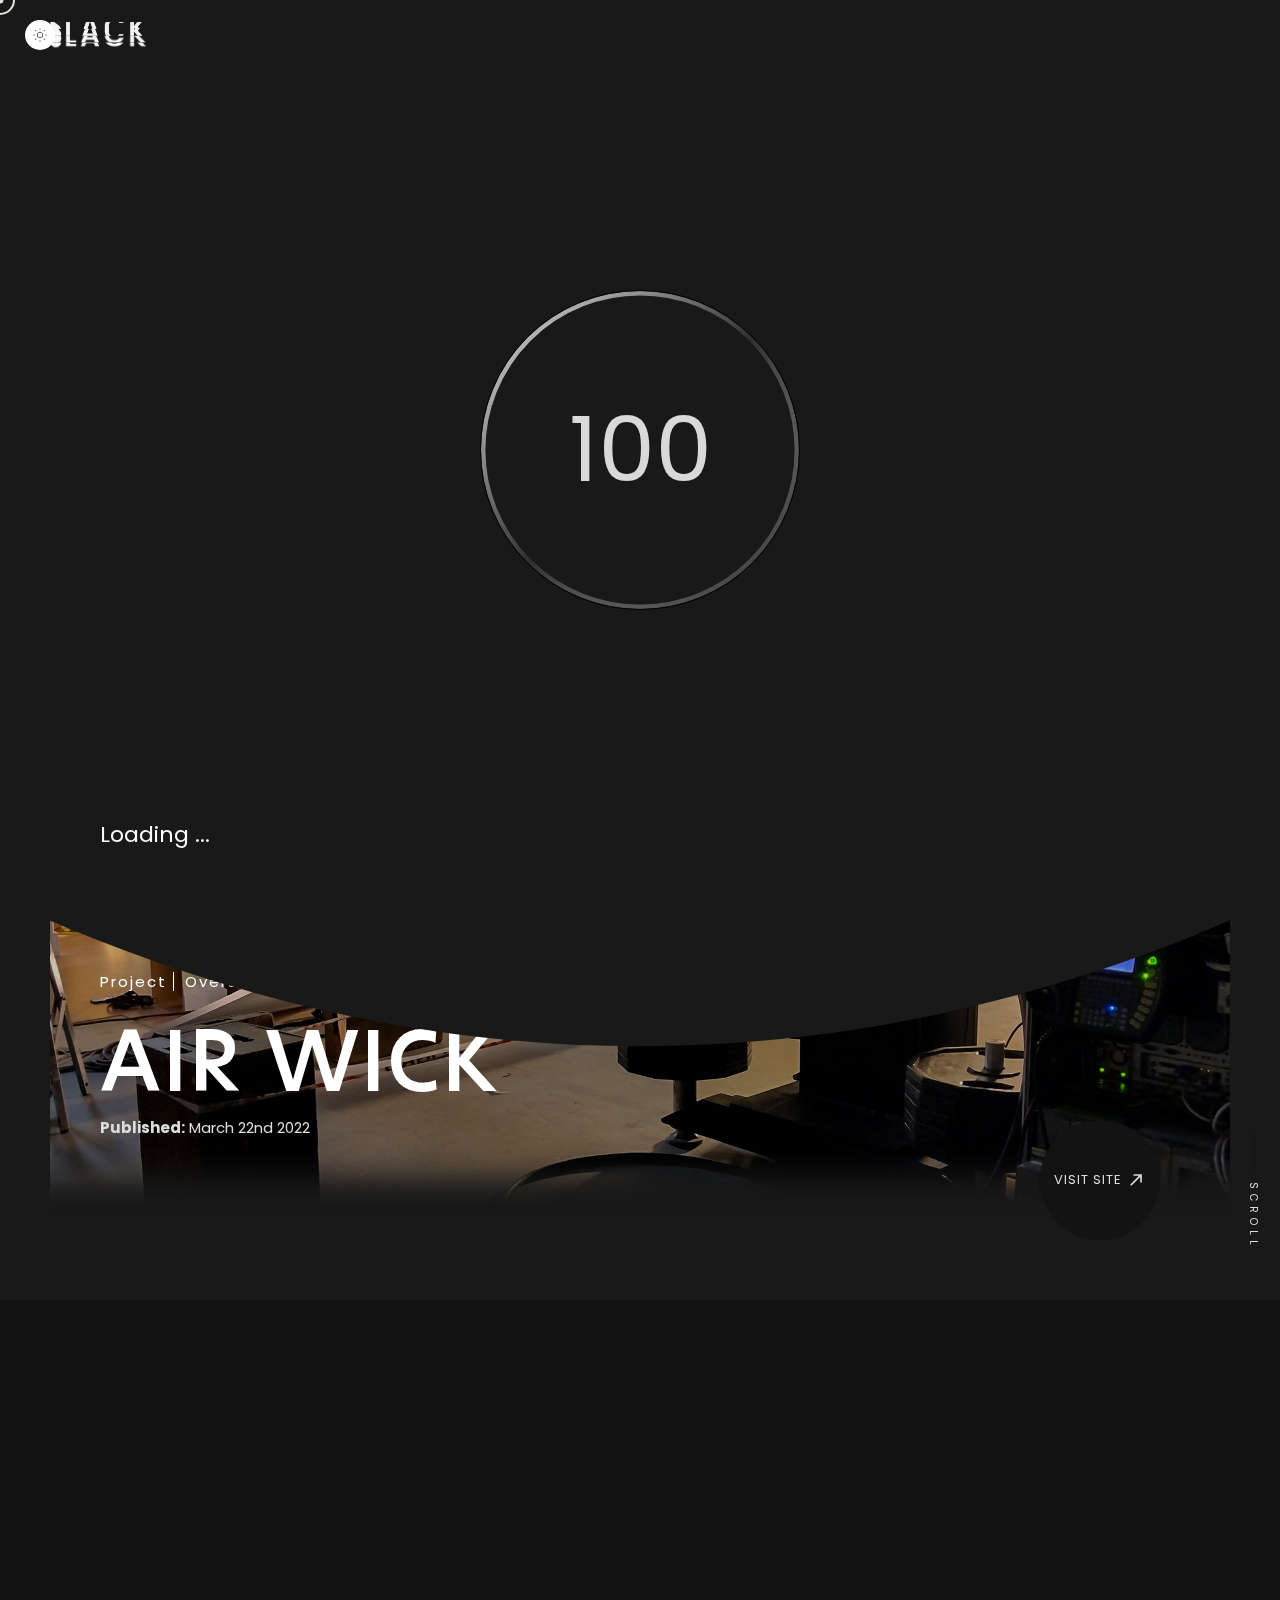
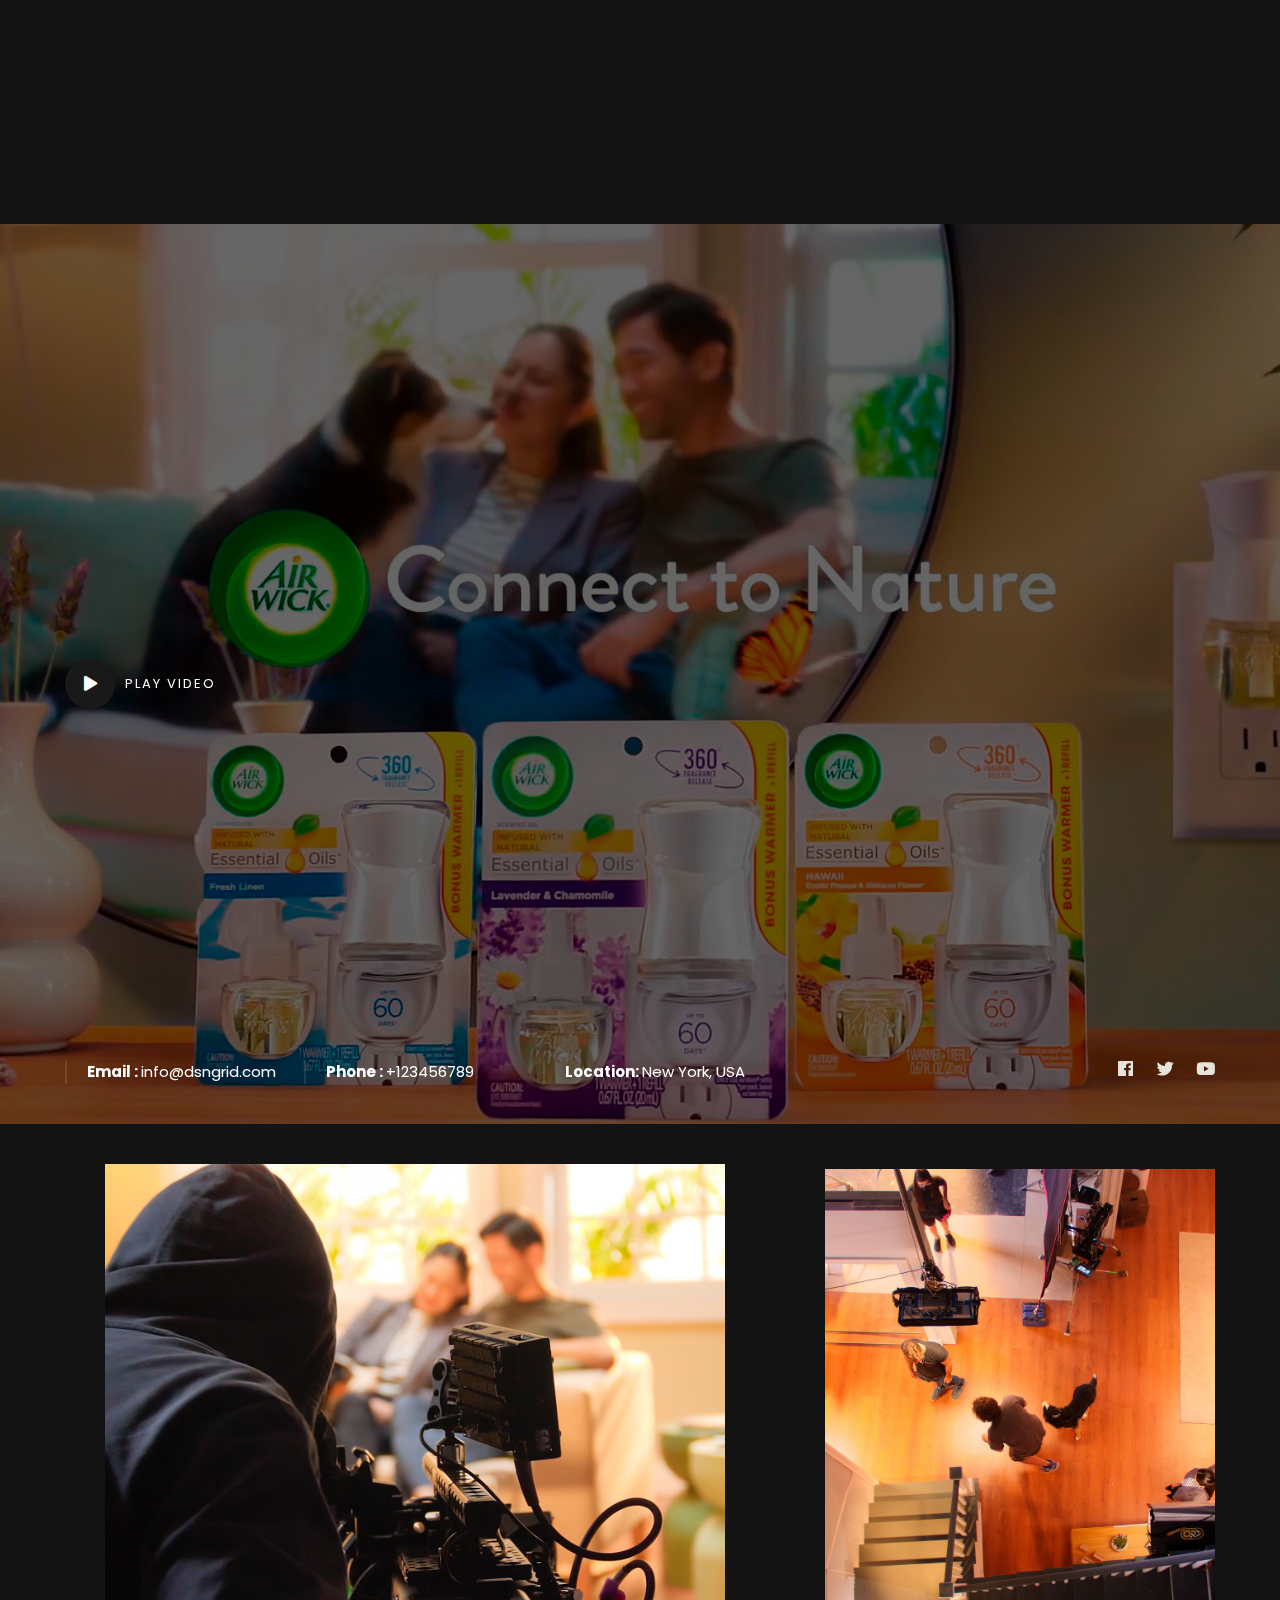
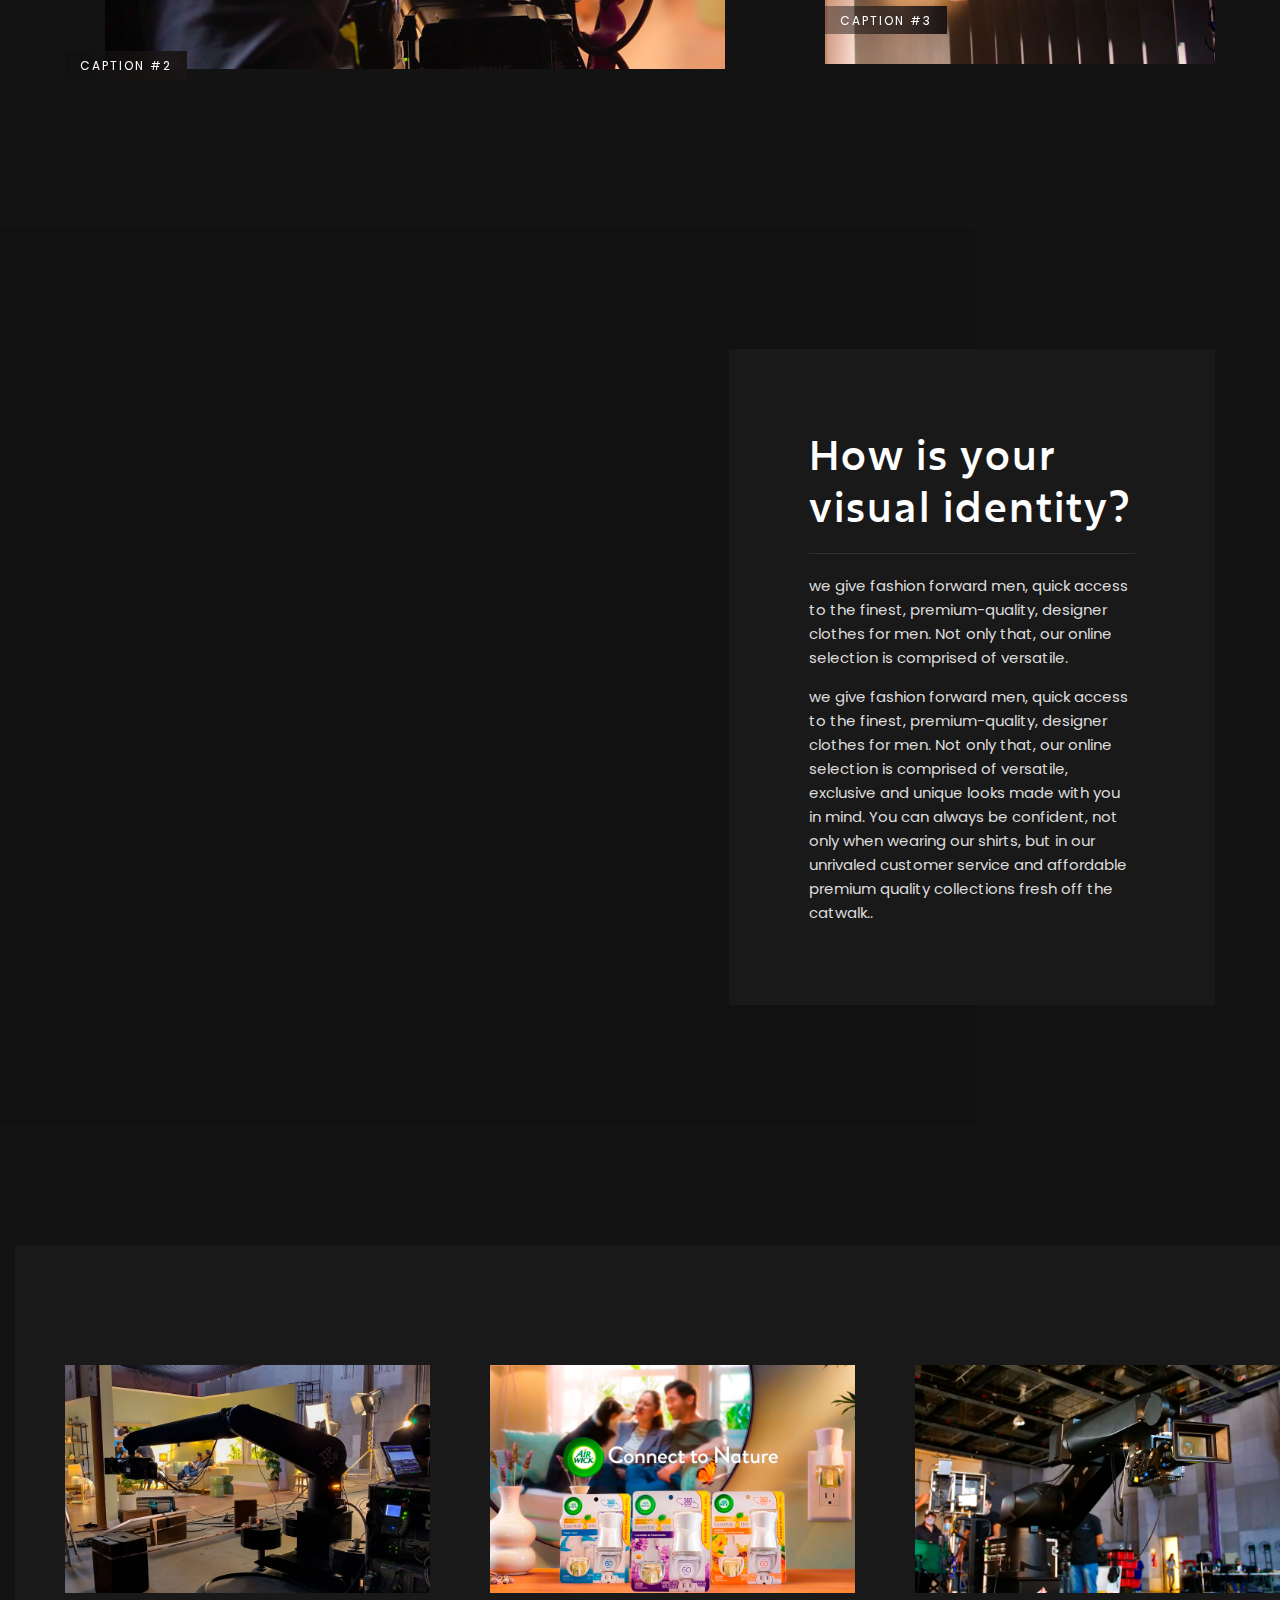
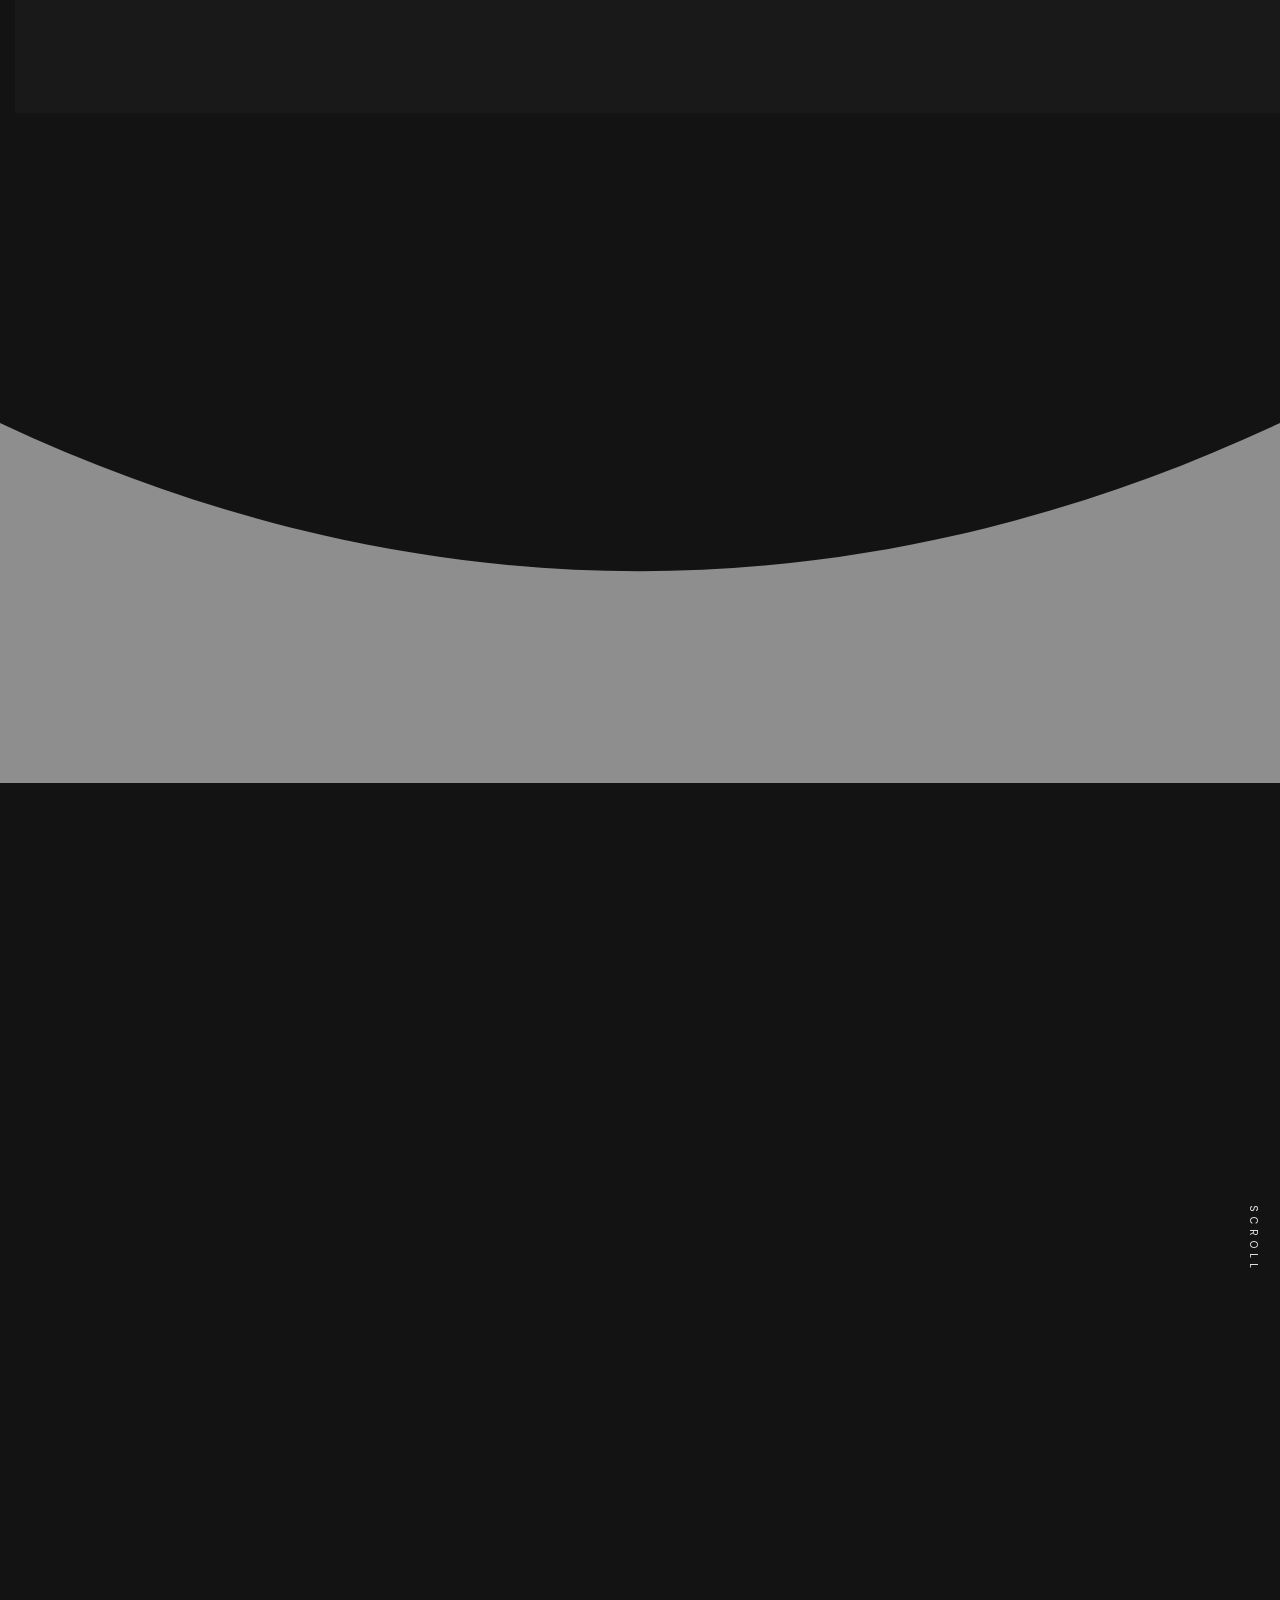
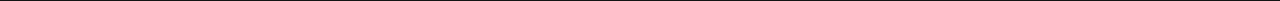
==== airwick.html @ b1cb2a5e "cambios en proyectos" ====
<!doctype html>
<html class="no-js" lang="">

<head>
    <meta charset="utf-8">

    <meta name="description" content="">
    <meta name="viewport" content="width=device-width, initial-scale=1">

    <link rel="icon" href="assets/img/logo-32x32.png" sizes="32x32"/>
    <link rel="icon" href="assets/img/logo-192x192.png" sizes="192x192"/>

    <title>AIR WICK | Overseer</title>

    <link href="assets/css/plugins.css" rel="stylesheet"/>
    <link rel="stylesheet" href="assets/css/style.css">
</head>

<body class="v-dark dsn-ajax">


<div id="dsn_preloader" class="preloader">

    <div class="dsnload p-absolute">
        <span class="dsnload__row">
            <span class="dsnload__img">
            <img src="assets/img/logo-light.png" class="logo-dark" alt="Blackdsn" decoding="async" loading="lazy"/>
            <img src="assets/img/logo.png" class="logo-light" alt="Blackdsn" decoding="async" loading="lazy"/>
            </span>
        </span>
        <span class="dsnload__row dsnload__row--sibling">
            <span class="dsnload__img">
                 <img src="assets/img/logo-light.png" class="logo-dark" alt="Blackdsn" decoding="async" loading="lazy"/>
            <img src="assets/img/logo.png" class="logo-light" alt="Blackdsn" decoding="async" loading="lazy"/>
            </span>
        </span>
        <span class="dsnload__row dsnload__row--sibling">
            <span class="dsnload__img">
                <img src="assets/img/logo-light.png" class="logo-dark" alt="Blackdsn" decoding="async" loading="lazy"/>
            <img src="assets/img/logo.png" class="logo-light" alt="Blackdsn" decoding="async" loading="lazy"/>
            </span>
        </span>
        <span class="dsnload__row dsnload__row--sibling">
            <span class="dsnload__img">
               <img src="assets/img/logo-light.png" class="logo-dark" alt="Blackdsn" decoding="async" loading="lazy"/>
            <img src="assets/img/logo.png" class="logo-light" alt="Blackdsn" decoding="async" loading="lazy"/>
            </span>
        </span>


    </div>
    <svg width="100%" height="100%" viewBox="0 0 100 100" class="v-middle" preserveAspectRatio="xMinYMin meet"
         fill="none">
        <linearGradient id="linearColors" x1="0" y1="0" x2="1" y2="1">
            <stop offset="0%" stop-color="var(--theme-color)"></stop>
            <stop offset="50%" stop-color="var(--border-color)"></stop>
            <stop offset="100%" stop-color="var(--assistant-color)"></stop>
        </linearGradient>
        <path class="dsn-progress-path" d="M50,1 a49,49 0 0,1 0,98 a49,49 0 0,1 0,-98"/>
    </svg>
    <div class="loading-circle v-middle">
        <p class="loading-count v-middle">0</p>
    </div>

    <span class="loading-text text-uppercase mt-30 dsn-container">Loading ...</span>
    <div class="bg-load background-section d-flex align-items-end">
        <svg class="dsn-separator-bottom dsn-icon-assistant-color" width="100%" height="100%" viewBox="0 0 100 10"
             preserveAspectRatio="none">
            <path class="path-anim separator__path" data-dsn-to="M 0 0 C 40 0 55 0 100 0 L 0 0 Z"
                  vector-effect="non-scaling-stroke" d="M 0 0 C 40 16 75 10 100 0 L 0 0 Z"></path>
        </svg>
    </div>

</div>

<main id="main_root" class="main-root">

    <!-- ========== Menu ========== -->
    <header id="site_menu_header" class="site-header  dsn-container d-none dsn-hamburger">
        <div class="main-logo">
            <a href="index.html" data-dsn-text="Blackdsn" class="custom-logo-link main-brand effect-ajax" rel="home"
               aria-current="page">
                <img src="assets/img/logo-light.png" class="custom-logo logo-light" alt="Blackdsn"/>
                <img src="assets/img/logo.png" class="custom-logo logo-dark" alt="Blackdsn"/>
            </a>
        </div>
        <nav class="main-navigation ">
            <div class="menu-cover-title header-container dsn-container">MENU</div>
            <ul id="dsn-primary-list" class="primary-nav h2">
                <li class="nav-item has-sub-menu">
                    <a title="Home" href="#0">
                        <span class="overflow ">Home</span>
                    </a>
                    <ul class="nav-item">
                        <li class="dsn-back">
                                <span>
                                    <svg xmlns="http://www.w3.org/2000/svg" x="0px" y="0px" width="30px"
                                         viewBox="0 0 400.004 400.004" xml:space="preserve">
                                        <g>
                                            <path
                                                    d="M382.688,182.686H59.116l77.209-77.214c6.764-6.76,6.764-17.726,0-24.485c-6.764-6.764-17.73-6.764-24.484,0L5.073,187.757 c-6.764,6.76-6.764,17.727,0,24.485l106.768,106.775c3.381,3.383,7.812,5.072,12.242,5.072c4.43,0,8.861-1.689,12.242-5.072 c6.764-6.76,6.764-17.726,0-24.484l-77.209-77.218h323.572c9.562,0,17.316-7.753,17.316-17.315 C400.004,190.438,392.251,182.686,382.688,182.686z"/>
                                        </g>
                                    </svg>
                                    <span class="text-toggle-back">
                                        <span class="text-name">Home</span>
                                        <span class="text-back">Back</span>
                                    </span>
                                </span>
                        </li>
                        <li class="nav-item ">
                            <a title="Home" href="index.html">
                                <span class="overflow">Main Demo</span>
                            </a>
                        </li>
                        <li class="nav-item ">
                            <a title="Business" href="business.html" data-dsn-text="Business">
                                <span class="overflow">Business</span>
                            </a>
                        </li>
                        <li class="nav-item ">
                            <a title="Architecture" href="architecture.html" data-dsn-text="Architecture">
                                <span class="overflow">Architecture</span>
                            </a>
                        </li>
                        <li class="nav-item ">
                            <a title="Personal" href="personal.html" data-dsn-text="Personal">
                                <span class="overflow">Personal</span>
                            </a>
                        </li>
                        <li class="nav-item ">
                            <a title="Photographer" href="photographer.html" data-dsn-text="Photographer">
                                <span class="overflow">Photographer</span>
                            </a>
                        </li>
                        <li class="nav-item ">
                            <a title="Resume" href="resume.html" data-dsn-text="Resume">
                                <span class="overflow">Resume</span>
                            </a>
                        </li>
                        <li class="nav-item ">
                            <a title="Portfolio" href="metro-portfolio-1.html" data-dsn-text="Our Portfolio">
                                <span class="overflow">Metro Portfolio 1</span>
                            </a>
                        </li>
                        <li class="nav-item ">
                            <a title="Portfolio" href="metro-portfolio-2.html" data-dsn-text="Our Portfolio">
                                <span class="overflow">Metro Portfolio 2</span>
                            </a>
                        </li>
                    </ul>
                </li>
                <li class="nav-item has-sub-menu">
                    <a title="Home" href="#0">
                        <span class="overflow ">Portfolio</span>
                    </a>
                    <ul class="nav-item">
                        <li class="dsn-back">
                                <span>
                                    <svg xmlns="http://www.w3.org/2000/svg" x="0px" y="0px" width="30px"
                                         viewBox="0 0 400.004 400.004" xml:space="preserve">
                                        <g>
                                            <path
                                                    d="M382.688,182.686H59.116l77.209-77.214c6.764-6.76,6.764-17.726,0-24.485c-6.764-6.764-17.73-6.764-24.484,0L5.073,187.757 c-6.764,6.76-6.764,17.727,0,24.485l106.768,106.775c3.381,3.383,7.812,5.072,12.242,5.072c4.43,0,8.861-1.689,12.242-5.072 c6.764-6.76,6.764-17.726,0-24.484l-77.209-77.218h323.572c9.562,0,17.316-7.753,17.316-17.315 C400.004,190.438,392.251,182.686,382.688,182.686z"/>
                                        </g>
                                    </svg>
                                    <span class="text-toggle-back">
                                        <span class="text-name">Portfolio</span>
                                        <span class="text-back">Back</span>
                                    </span>
                                </span>
                        </li>
                        <li class="nav-item has-sub-menu">
                            <a title="Carousel" href="#0" data-dsn-text="Business">
                                <span class="overflow">Carousel</span>
                            </a>
                            <ul class="nav-item">
                                <li class="dsn-back">
                                <span>
                                    <svg xmlns="http://www.w3.org/2000/svg" x="0px" y="0px" width="30px"
                                         viewBox="0 0 400.004 400.004" xml:space="preserve">
                                        <g>
                                            <path
                                                    d="M382.688,182.686H59.116l77.209-77.214c6.764-6.76,6.764-17.726,0-24.485c-6.764-6.764-17.73-6.764-24.484,0L5.073,187.757 c-6.764,6.76-6.764,17.727,0,24.485l106.768,106.775c3.381,3.383,7.812,5.072,12.242,5.072c4.43,0,8.861-1.689,12.242-5.072 c6.764-6.76,6.764-17.726,0-24.484l-77.209-77.218h323.572c9.562,0,17.316-7.753,17.316-17.315 C400.004,190.438,392.251,182.686,382.688,182.686z"/>
                                        </g>
                                    </svg>
                                    <span class="text-toggle-back">
                                        <span class="text-name">Carousel</span>
                                        <span class="text-back">Back</span>
                                    </span>
                                </span>
                                </li>
                                <li class="nav-item ">
                                    <a title="Carousel Portfolio 1" href="carousel-portfolio-1.html"
                                       data-dsn-text="Our Portfolio">
                                        <span class="overflow">Carousel Portfolio 1</span>
                                    </a>
                                </li>
                                <li class="nav-item ">
                                    <a title="Carousel Portfolio" href="carousel-portfolio-2.html"
                                       data-dsn-text="Our Portfolio">
                                        <span class="overflow">Carousel Portfolio 2</span>
                                    </a>
                                </li>
                                <li class="nav-item ">
                                    <a title="Carousel Portfolio 3" href="carousel-portfolio-3.html"
                                       data-dsn-text="Our Portfolio">
                                        <span class="overflow">Carousel Portfolio 3</span>
                                    </a>
                                </li>
                            </ul>
                        </li>

                        <li class="nav-item has-sub-menu">
                            <a title="Carousel" href="#0" data-dsn-text="Business">
                                <span class="overflow">Sliders</span>
                            </a>
                            <ul class="nav-item">
                                <li class="dsn-back">
                                <span>
                                    <svg xmlns="http://www.w3.org/2000/svg" x="0px" y="0px" width="30px"
                                         viewBox="0 0 400.004 400.004" xml:space="preserve">
                                        <g>
                                            <path
                                                    d="M382.688,182.686H59.116l77.209-77.214c6.764-6.76,6.764-17.726,0-24.485c-6.764-6.764-17.73-6.764-24.484,0L5.073,187.757 c-6.764,6.76-6.764,17.727,0,24.485l106.768,106.775c3.381,3.383,7.812,5.072,12.242,5.072c4.43,0,8.861-1.689,12.242-5.072 c6.764-6.76,6.764-17.726,0-24.484l-77.209-77.218h323.572c9.562,0,17.316-7.753,17.316-17.315 C400.004,190.438,392.251,182.686,382.688,182.686z"/>
                                        </g>
                                    </svg>
                                    <span class="text-toggle-back">
                                        <span class="text-name">Sliders</span>
                                        <span class="text-back">Back</span>
                                    </span>
                                </span>
                                </li>
                                <li class="nav-item has-sub-menu">
                                    <a title="Slider" href="#0" data-dsn-text="Our Portfolio">
                                        <span class="overflow">Fullscreen</span>
                                    </a>
                                    <ul class="nav-item">
                                        <li class="dsn-back">
                                            <span>
                                    <svg xmlns="http://www.w3.org/2000/svg" x="0px" y="0px" width="30px"
                                         viewBox="0 0 400.004 400.004" xml:space="preserve">
                                        <g>
                                            <path d="M382.688,182.686H59.116l77.209-77.214c6.764-6.76,6.764-17.726,0-24.485c-6.764-6.764-17.73-6.764-24.484,0L5.073,187.757 c-6.764,6.76-6.764,17.727,0,24.485l106.768,106.775c3.381,3.383,7.812,5.072,12.242,5.072c4.43,0,8.861-1.689,12.242-5.072 c6.764-6.76,6.764-17.726,0-24.484l-77.209-77.218h323.572c9.562,0,17.316-7.753,17.316-17.315 C400.004,190.438,392.251,182.686,382.688,182.686z"/>
                                        </g>
                                    </svg>
                                    <span class="text-toggle-back">
                                        <span class="text-name">Fullscreen</span>
                                        <span class="text-back">Back</span>
                                    </span>
                                </span>
                                        </li>
                                        <li class="nav-item ">
                                            <a title="Slider" href="fullscreen-distortion-horizontal.html" data-dsn-text="Our Portfolio">
                                                <span class="overflow">Slider Distortion / H</span>
                                            </a>
                                        </li>
                                        <li class="nav-item">

                                            <a title="Slider" href="fullscreen-distortion-vertical.html" data-dsn-text="Our Portfolio">
                                                <span class="overflow">Slider Distortion / V</span>
                                            </a>

                                        </li>
                                        <li class="nav-item">

                                            <a title="Slider" href="fullscreen-parallax-horizontal.html" data-dsn-text="Our Portfolio">
                                                <span class="overflow">Slider Parallax / H</span>
                                            </a>

                                        </li>
                                        <li class="nav-item">

                                            <a title="Slider" href="fullscreen-parallax-vertical.html" data-dsn-text="Our Portfolio">
                                                <span class="overflow">Slider Parallax / V</span>
                                            </a>
                                        </li>
                                    </ul>
                                </li>
                                <li class="nav-item has-sub-menu">
                                    <a title="Slider" href="#0" data-dsn-text="Our Portfolio">
                                        <span class="overflow">Padding</span>
                                    </a>
                                    <ul class="nav-item">
                                        <li class="dsn-back">
                                            <span>
                                    <svg xmlns="http://www.w3.org/2000/svg" x="0px" y="0px" width="30px"
                                         viewBox="0 0 400.004 400.004" xml:space="preserve">
                                        <g>
                                            <path d="M382.688,182.686H59.116l77.209-77.214c6.764-6.76,6.764-17.726,0-24.485c-6.764-6.764-17.73-6.764-24.484,0L5.073,187.757 c-6.764,6.76-6.764,17.727,0,24.485l106.768,106.775c3.381,3.383,7.812,5.072,12.242,5.072c4.43,0,8.861-1.689,12.242-5.072 c6.764-6.76,6.764-17.726,0-24.484l-77.209-77.218h323.572c9.562,0,17.316-7.753,17.316-17.315 C400.004,190.438,392.251,182.686,382.688,182.686z"/>
                                        </g>
                                    </svg>
                                    <span class="text-toggle-back">
                                        <span class="text-name">Padding</span>
                                        <span class="text-back">Back</span>
                                    </span>
                                </span>
                                        </li>
                                        <li class="nav-item ">
                                            <a title="Slider" href="padding-distortion-horizontal.html" data-dsn-text="Our Portfolio">
                                                <span class="overflow">Slider Distortion / H</span>
                                            </a>
                                        </li>
                                        <li class="nav-item">

                                            <a title="Slider" href="padding-distortion-vertical.html" data-dsn-text="Our Portfolio">
                                                <span class="overflow">Slider Distortion / V</span>
                                            </a>

                                        </li>
                                        <li class="nav-item">

                                            <a title="Slider" href="padding-parallax-horizontal.html" data-dsn-text="Our Portfolio">
                                                <span class="overflow">Slider Parallax / H</span>
                                            </a>

                                        </li>
                                        <li class="nav-item">

                                            <a title="Slider" href="padding-parallax-vertical.html" data-dsn-text="Our Portfolio">
                                                <span class="overflow">Slider Parallax / V</span>
                                            </a>
                                        </li>
                                    </ul>
                                </li>
                                <li class="nav-item has-sub-menu">
                                    <a title="Slider" href="#0" data-dsn-text="Our Portfolio">
                                        <span class="overflow">Halfscreen</span>
                                    </a>
                                    <ul class="nav-item">
                                        <li class="dsn-back">
                                            <span>
                                    <svg xmlns="http://www.w3.org/2000/svg" x="0px" y="0px" width="30px"
                                         viewBox="0 0 400.004 400.004" xml:space="preserve">
                                        <g>
                                            <path d="M382.688,182.686H59.116l77.209-77.214c6.764-6.76,6.764-17.726,0-24.485c-6.764-6.764-17.73-6.764-24.484,0L5.073,187.757 c-6.764,6.76-6.764,17.727,0,24.485l106.768,106.775c3.381,3.383,7.812,5.072,12.242,5.072c4.43,0,8.861-1.689,12.242-5.072 c6.764-6.76,6.764-17.726,0-24.484l-77.209-77.218h323.572c9.562,0,17.316-7.753,17.316-17.315 C400.004,190.438,392.251,182.686,382.688,182.686z"/>
                                        </g>
                                    </svg>
                                    <span class="text-toggle-back">
                                        <span class="text-name">Halfscreen</span>
                                        <span class="text-back">Back</span>
                                    </span>
                                </span>
                                        </li>
                                        <li class="nav-item ">
                                            <a title="Slider" href="half-distortion-horizontal.html" data-dsn-text="Our Portfolio">
                                                <span class="overflow">Slider Distortion / H</span>
                                            </a>
                                        </li>
                                        <li class="nav-item">

                                            <a title="Slider" href="half-distortion-vertical.html" data-dsn-text="Our Portfolio">
                                                <span class="overflow">Slider Distortion / V</span>
                                            </a>

                                        </li>
                                        <li class="nav-item">

                                            <a title="Slider" href="half-parallax-horizontal.html" data-dsn-text="Our Portfolio">
                                                <span class="overflow">Slider Parallax / H</span>
                                            </a>

                                        </li>
                                        <li class="nav-item">

                                            <a title="Slider" href="half-parallax-vertical.html" data-dsn-text="Our Portfolio">
                                                <span class="overflow">Slider Parallax / V</span>
                                            </a>
                                        </li>
                                    </ul>
                                </li>
                            </ul>


                        </li>

                        <li class="nav-item has-sub-menu">
                            <a title="Card" href="#0" data-dsn-text="Portfolio">
                                <span class="overflow">Card</span>
                            </a>
                            <ul class="nav-item">
                                <li class="dsn-back">
                                <span>
                                    <svg xmlns="http://www.w3.org/2000/svg" x="0px" y="0px" width="30px"
                                         viewBox="0 0 400.004 400.004" xml:space="preserve">
                                        <g>
                                            <path
                                                    d="M382.688,182.686H59.116l77.209-77.214c6.764-6.76,6.764-17.726,0-24.485c-6.764-6.764-17.73-6.764-24.484,0L5.073,187.757 c-6.764,6.76-6.764,17.727,0,24.485l106.768,106.775c3.381,3.383,7.812,5.072,12.242,5.072c4.43,0,8.861-1.689,12.242-5.072 c6.764-6.76,6.764-17.726,0-24.484l-77.209-77.218h323.572c9.562,0,17.316-7.753,17.316-17.315 C400.004,190.438,392.251,182.686,382.688,182.686z"/>
                                        </g>
                                    </svg>
                                    <span class="text-toggle-back">
                                        <span class="text-name">Card</span>
                                        <span class="text-back">Back</span>
                                    </span>
                                </span>
                                </li>
                                <li class="nav-item ">
                                    <a title="work card 1" href="work-card-1.html"
                                       data-dsn-text="Our Portfolio">
                                        <span class="overflow">Work Card 1</span>
                                    </a>
                                </li>
                                <li class="nav-item ">
                                    <a title="work card 2" href="work-card-2.html"
                                       data-dsn-text="Our Portfolio">
                                        <span class="overflow">Work Card 2</span>
                                    </a>
                                </li>

                            </ul>
                        </li>

                        <li class="nav-item has-sub-menu">
                            <a title="Card" href="#0" data-dsn-text="Portfolio">
                                <span class="overflow">Classic</span>
                            </a>
                            <ul class="nav-item">
                                <li class="dsn-back">
                                <span>
                                    <svg xmlns="http://www.w3.org/2000/svg" x="0px" y="0px" width="30px"
                                         viewBox="0 0 400.004 400.004" xml:space="preserve">
                                        <g>
                                            <path
                                                    d="M382.688,182.686H59.116l77.209-77.214c6.764-6.76,6.764-17.726,0-24.485c-6.764-6.764-17.73-6.764-24.484,0L5.073,187.757 c-6.764,6.76-6.764,17.727,0,24.485l106.768,106.775c3.381,3.383,7.812,5.072,12.242,5.072c4.43,0,8.861-1.689,12.242-5.072 c6.764-6.76,6.764-17.726,0-24.484l-77.209-77.218h323.572c9.562,0,17.316-7.753,17.316-17.315 C400.004,190.438,392.251,182.686,382.688,182.686z"/>
                                        </g>
                                    </svg>
                                    <span class="text-toggle-back">
                                        <span class="text-name">Classic</span>
                                        <span class="text-back">Back</span>
                                    </span>
                                </span>
                                </li>
                                <li class="nav-item ">
                                    <a title="work classic 1" href="work-classic-1.html"
                                       data-dsn-text="Our Portfolio">
                                        <span class="overflow">Work classic 1</span>
                                    </a>
                                </li>
                                <li class="nav-item ">
                                    <a title="work classic 2" href="work-classic-2.html"
                                       data-dsn-text="Our Portfolio">
                                        <span class="overflow">Work classic 2</span>
                                    </a>
                                </li>

                            </ul>
                        </li>

                        <li class="nav-item has-sub-menu">
                            <a title="List" href="#0" data-dsn-text="Portfolio">
                                <span class="overflow">List</span>
                            </a>
                            <ul class="nav-item">
                                <li class="dsn-back">
                                <span>
                                    <svg xmlns="http://www.w3.org/2000/svg" x="0px" y="0px" width="30px"
                                         viewBox="0 0 400.004 400.004" xml:space="preserve">
                                        <g>
                                            <path
                                                    d="M382.688,182.686H59.116l77.209-77.214c6.764-6.76,6.764-17.726,0-24.485c-6.764-6.764-17.73-6.764-24.484,0L5.073,187.757 c-6.764,6.76-6.764,17.727,0,24.485l106.768,106.775c3.381,3.383,7.812,5.072,12.242,5.072c4.43,0,8.861-1.689,12.242-5.072 c6.764-6.76,6.764-17.726,0-24.484l-77.209-77.218h323.572c9.562,0,17.316-7.753,17.316-17.315 C400.004,190.438,392.251,182.686,382.688,182.686z"/>
                                        </g>
                                    </svg>
                                    <span class="text-toggle-back">
                                        <span class="text-name">List</span>
                                        <span class="text-back">Back</span>
                                    </span>
                                </span>
                                </li>
                                <li class="nav-item ">
                                    <a title="work list 1" href="work-list-1.html"
                                       data-dsn-text="Our Portfolio">
                                        <span class="overflow">Work List 1</span>
                                    </a>
                                </li>
                                <li class="nav-item ">
                                    <a title="work list 2" href="work-list-2.html"
                                       data-dsn-text="Our Portfolio">
                                        <span class="overflow">Work List 2</span>
                                    </a>
                                </li>

                            </ul>
                        </li>

                        <li class="nav-item has-sub-menu">
                            <a title="Metro" href="#0" data-dsn-text="Portfolio">
                                <span class="overflow">Metro</span>
                            </a>
                            <ul class="nav-item">
                                <li class="dsn-back">
                                <span>
                                    <svg xmlns="http://www.w3.org/2000/svg" x="0px" y="0px" width="30px"
                                         viewBox="0 0 400.004 400.004" xml:space="preserve">
                                        <g>
                                            <path
                                                    d="M382.688,182.686H59.116l77.209-77.214c6.764-6.76,6.764-17.726,0-24.485c-6.764-6.764-17.73-6.764-24.484,0L5.073,187.757 c-6.764,6.76-6.764,17.727,0,24.485l106.768,106.775c3.381,3.383,7.812,5.072,12.242,5.072c4.43,0,8.861-1.689,12.242-5.072 c6.764-6.76,6.764-17.726,0-24.484l-77.209-77.218h323.572c9.562,0,17.316-7.753,17.316-17.315 C400.004,190.438,392.251,182.686,382.688,182.686z"/>
                                        </g>
                                    </svg>
                                    <span class="text-toggle-back">
                                        <span class="text-name">Metro</span>
                                        <span class="text-back">Back</span>
                                    </span>
                                </span>
                                </li>
                                <li class="nav-item ">
                                    <a title="work Metro 1" href="metro-portfolio-1.html"
                                       data-dsn-text="Our Portfolio">
                                        <span class="overflow">Work Metro 1</span>
                                    </a>
                                </li>
                                <li class="nav-item ">
                                    <a title="work Metro 2" href="metro-portfolio-2.html"
                                       data-dsn-text="Our Portfolio">
                                        <span class="overflow">Work Metro 2</span>
                                    </a>
                                </li>

                            </ul>
                        </li>
                    </ul>
                </li>
                <li class="nav-item has-sub-menu">
                    <a title="Home" href="#0">
                        <span class="overflow ">Works</span>
                    </a>
                    <ul class="nav-item">
                        <li class="dsn-back">
                                <span>
                                    <svg xmlns="http://www.w3.org/2000/svg" x="0px" y="0px" width="30px"
                                         viewBox="0 0 400.004 400.004" xml:space="preserve">
                                        <g>
                                            <path
                                                    d="M382.688,182.686H59.116l77.209-77.214c6.764-6.76,6.764-17.726,0-24.485c-6.764-6.764-17.73-6.764-24.484,0L5.073,187.757 c-6.764,6.76-6.764,17.727,0,24.485l106.768,106.775c3.381,3.383,7.812,5.072,12.242,5.072c4.43,0,8.861-1.689,12.242-5.072 c6.764-6.76,6.764-17.726,0-24.484l-77.209-77.218h323.572c9.562,0,17.316-7.753,17.316-17.315 C400.004,190.438,392.251,182.686,382.688,182.686z"/>
                                        </g>
                                    </svg>
                                    <span class="text-toggle-back">
                                        <span class="text-name">Works</span>
                                        <span class="text-back">Back</span>
                                    </span>
                                </span>
                        </li>
                        <li class="nav-item ">
                            <a title="VISIONAID" href="project-1.html" data-dsn-text="VISIONAID">
                                <span class="overflow">VISIONAID</span>
                            </a>
                        </li>
                        <li class="nav-item ">
                            <a title="MEN FASHION" href="project-2.html" data-dsn-text="MEN FASHION">
                                <span class="overflow">MEN FASHION</span>
                            </a>
                        </li>
                        <li class="nav-item ">
                            <a title="AUDI RS" href="project-3.html" data-dsn-text="AUDI RS">
                                <span class="overflow">AUDI RS</span>
                            </a>
                        </li>
                        <li class="nav-item ">
                            <a title="OPEN RUN" href="project-4.html" data-dsn-text="OPEN RUN">
                                <span class="overflow">OPEN RUN</span>
                            </a>
                        </li>
                        <li class="nav-item ">
                            <a title="DOG CHOW" href="project-5.html" data-dsn-text="DOG CHOW">
                                <span class="overflow">DOG CHOW</span>
                            </a>
                        </li>
                        <li class="nav-item ">
                            <a title="HEADPHONES" href="project-6.html" data-dsn-text="HEADPHONES">
                                <span class="overflow">HEADPHONES</span>
                            </a>
                        </li>

                    </ul>
                </li>
                <li class="nav-item has-sub-menu">
                    <a title="Home" href="#0">
                        <span class="overflow ">Blog</span>
                    </a>
                    <ul class="nav-item">
                        <li class="dsn-back">
                                <span>
                                    <svg xmlns="http://www.w3.org/2000/svg" x="0px" y="0px" width="30px"
                                         viewBox="0 0 400.004 400.004" xml:space="preserve">
                                        <g>
                                            <path
                                                    d="M382.688,182.686H59.116l77.209-77.214c6.764-6.76,6.764-17.726,0-24.485c-6.764-6.764-17.73-6.764-24.484,0L5.073,187.757 c-6.764,6.76-6.764,17.727,0,24.485l106.768,106.775c3.381,3.383,7.812,5.072,12.242,5.072c4.43,0,8.861-1.689,12.242-5.072 c6.764-6.76,6.764-17.726,0-24.484l-77.209-77.218h323.572c9.562,0,17.316-7.753,17.316-17.315 C400.004,190.438,392.251,182.686,382.688,182.686z"/>
                                        </g>
                                    </svg>
                                    <span class="text-toggle-back">
                                        <span class="text-name">Blog</span>
                                        <span class="text-back">Back</span>
                                    </span>
                                </span>
                        </li>
                        <li class="nav-item ">
                            <a title="Stories" href="stories.html" data-dsn-text="Stories">
                                <span class="overflow">Stories</span>
                            </a>
                        </li>
                        <li class="nav-item ">
                            <a title="Single Post" href="single-post.html" data-dsn-text="Single Post">
                                <span class="overflow">Single Post</span>
                            </a>
                        </li>


                    </ul>
                </li>
                <li class="nav-item ">
                    <a title="Service" href="service.html" >
                        <span class="overflow">Service</span>
                    </a>
                </li>
                <li class="nav-item ">
                    <a title="Home" href="about-us.html">
                        <span class="overflow">About</span>
                    </a>
                </li>
                <li class="nav-item ">
                    <a title="Home" href="contact.html">
                        <span class="overflow">Contact</span>
                    </a>
                </li>
            </ul>
            <div class="container-content  d-flex flex-column justify-content-center section-margin">
                <div class="nav__info">
                    <div class="nav-content">
                        <h5 class="sm-title-block mb-10">Studio</h5>
                        26-30 New Damietta
                        El-Mahalla El-Kubra, SK1 66LM

                    </div>
                    <div class="nav-content mt-30">
                        <h5 class="sm-title-block mb-10">Contact</h5>
                        <p class="links over-hidden mb-1">
                            <a class="link-hover d-block" href="tel:00201004392260" data-hover-text="+00 (2)012 3321">+00 (2)01004392260</a>
                            <a class="link-hover" href="tel:00201024552406" data-hover-text="+00 (2)012 3321">+00 (2)01024552406</a>
                        </p>
                        <p class="links over-hidden"><a class="link-hover" href="mailto:info@dsngrid.com"
                                                        data-hover-text="info@dsngrid.com">info@dsngrid.com</a></p>

                    </div>
                </div>
                <div class="nav-social nav-content mt-30">
                    <div class="nav-social-inner p-relative">
                        <h5 class="sm-title-block mb-10">Follow us</h5>
                        <ul style="--dsn-li-name: dsn6;">
                            <li style="--dsn-li-index: 0;"><a href="#0" target="_blank"
                                                              rel="nofollow noopener noreferrer">Dribbble.</a></li>
                            <li style="--dsn-li-index: 1;"><a href="#0" target="_blank"
                                                              rel="nofollow noopener noreferrer">Behance.</a></li>
                            <li style="--dsn-li-index: 2;"><a href="#0" target="_blank"
                                                              rel="nofollow noopener noreferrer">Linkedin.</a></li>
                            <li style="--dsn-li-index: 3;"><a href="#0" target="_blank"
                                                              rel="nofollow noopener noreferrer">Twitter.</a></li>
                        </ul>
                    </div>
                </div>
            </div>
        </nav>
        <div id="navbar_toggle" class="navbar-toggle">
            <div class="toggle-icon">
                <div class="toggle-line"></div>
                <div class="toggle-line"></div>
                <div class="toggle-line"></div>
            </div>
            <div class="toggle-text">
                <div class="text-menu">Menu</div>
                <div class="text-open">Open</div>
                <div class="text-close">Close</div>
            </div>
        </div>
        <div class="bg-load background-main"></div>

        <svg width="100%" height="100%" viewBox="0 0 100 100" preserveAspectRatio="none"
             class="bg-load dsn-svg-transition">
            <path vector-effect="non-scaling-stroke" d="M 0 100 V 100 Q 50 100 100 100 V 100 z"/>
        </svg>

    </header>
    <!-- ========== End Menu ========== -->

    <!-- ========== Header  ========== -->
    <header id="dsn_header" class="dsn-header-animation  show-box-shadow dsn-container section-padding v-dark-head">
        <div class="entry-header p-relative over-hidden">
            <div class="p-absolute dsn-hero-parallax-img over-hidden before-z-index z-index-1 full-width"
                 id="hero_image" data-dsn-ajax="img" data-overlay="2">
                <img class="cover-bg-img transform-3d" src="assets/img/airwick/6.jpg" alt=""/>
            </div>

            <div id="hero_content" class="d-flex align-items-end p-relative h-100 dsn-hero-parallax-title container">
                <div class="content p-relative ">
                    <div class="intro-project w-100">
                        <div class="intro-title ">
                            <div id="dsn_metas" class="p-relative d-flex justify-content-between ">
                                <div class="metas has-separate p-relative mb-10">
                                    <span>Project</span>
                                    <span>Overseer</span>
                                </div>
                            </div>
                            <div id="hero_title">
                                <h1 class="title" data-dsn-ajax="title">AIR WICK</h1>
                            </div>
                            <p class="subtitle-meta metas p-relative mt-10"><b>Published:</b> March 22nd 2022</p>

                        </div>

                    </div>

                </div>

            </div>


        </div>


        <a class="background-main move-circle link-project p-absolute" data-dsn="parallax"
           href="https://www.behance.net/gallery/140001541/OpenRun-pro?tracking_source=search_projects" target="_blank"
           rel="nofollow">

            VISIT SITE
            <svg viewBox="0 0 1024 1024" version="1.1" xmlns="http://www.w3.org/2000/svg">
                <path d="M213.333333 750.506667L665.173333 298.666667H384V213.333333h426.666667v426.666667h-85.333334V358.826667L273.493333 810.666667 213.333333 750.506667z"/>
            </svg>

        </a>
        <a href="#page_wrapper" rel="nofollow" class="dsn-scroll-bottom"
           data-dsn-option='{"ease": "power4.inOut" , "duration" : 1.5}'>
            <div class="text">SCROLL</div>
        </a>

    </header>
    <!-- ========== End Header  ========== -->

    <div id="page_wrapper" class="wrapper">

        <!-- ========== Info Project  ========== -->
        <div class="info-project container text-center section-margin">
            <h2 class="title-h2 dsn-up">
                ABOUT THE PROJECT
            </h2>
            <p class="max-w750 mt-30 dsn-up">
                Wondour™ was tasked with creating a pair
                Wondour™ was tasked with creating a pair
                of electronic glasses that can help legally-blind and low-vision people see again. We're helping people
                with Wet & Dry Macular Degeneration, Diabetic and Non-Diabetic Retinopathy, Glaucoma,
                Optic-Nerve-Atrophy.
            </p>
            <ul class="intro-project-list mt-30 d-grid grid-md-3 grid-sm-2 ">

                <li class="dsn-up grid-item number-item">
                    <h5 class="title-list-project sm-title-block">Service</h5>
                    <p class="description-list-project dsn-auto">3D worker</p>
                </li>

                <li class="dsn-up grid-item number-item">
                    <h5 class="title-list-project sm-title-block">Industry</h5>
                    <p class="description-list-project dsn-auto">Tars 42</p>
                </li>

                <li class="dsn-up grid-item number-item">
                    <h5 class="title-list-project sm-title-block">Published</h5>
                    <p class="description-list-project dsn-auto">March 22nd 2022</p>
                </li>
            </ul>
        </div>
        <!-- ========== End Info Project  ========== -->

        <!-- ========== Parallax Image With Popup  ========== -->
        <!-- <div class="over-hidden section-margin">
            <div class="img-box-parallax dsn-animate dsn-effect-down has-popup" data-dsn-triggerhook="bottom"
                 data-dsn-grid="move-up">

                <div class="effect-popup before-z-index h-100"
                     data-src="assets/img/portfolio/project4/2.jpg"
                     data-caption="OpenRun pro" data-fancybox="_1" data-cursor="open" data-dsn-overlay="0">
                    <img class="cover-bg-img has-direction" src="assets/img/portfolio/project4/2.jpg"
                         data-dsn-position="50% 50%" alt=""/>
                </div>
                <div class="cap"><span>OpenRun pro</span></div>
            </div>
        </div> -->



        <header id="dsn_header" class="dsn-header-animation dsn-full-header v-dark-head">
            <div class="entry-header p-relative over-hidden">
                <div id="hero_image" class="p-absolute dsn-hero-parallax-img over-hidden" data-dsn-ajax="img" data-overlay="6" style="translate: none; rotate: none; scale: none; transform: translate(0px, 0%);">
                    <img src="assets/img/airwick/2.jpg" class="cover-bg-img transform-3d" alt="">
                </div>
    
                <div id="hero_content" class="d-flex p-relative h-100 dsn-hero-parallax-title container align-items-center" style="translate: none; rotate: none; scale: none; opacity: 1; visibility: inherit; transform: translate(0px, 0%);">
                    <div class="content p-relative ">
                        <div class="intro-project w-100">
                            <div class="intro-title ">
                                <!-- <h5 class="title-block body-font text-upper">Welcome !</h5>
                                <div id="hero_title" class="mt-20"> -->
                                    <!-- <h1 class="ah-headline title clip is-full-width dsn-active-line">
                                        <span> I'm </span>
                                        <span class="ah-words-wrapper" style="width: 337.173px; overflow: hidden;">
                                            <b class="is-hidden">Masum Billah.</b>
                                            <b class="is-hidden"> Designer</b>
                                            <b class="is-visible">Freelancer</b>
                                            <b class="is-hidden">Developer</b>
                                        </span>
                                    </h1> -->
                                </div>
                                <!-- <p class="title-block mt-20 max-w570">
                                    I make the complex simple.
                                </p> -->
                                <div class="dsn-def-btn dsn-icon-heading-color mt-20 d-flex">
                                    <a class="dsn-btn dsn-border border-color-default background-section vid has-icon-left dsn-parallax-hover" href="https://vimeo.com/175353205" target="_blank" rel="nofollow" style="translate: none; rotate: none; scale: none; transform: translate(0px, 0px);"> <span class="dsn-icon dsn-bg-before btn-icon-left heading-color z-index-1"><i class="fas fa-play"></i></span> <span class="title-btn p-relative  z-index-1 heading-color">PLAY VIDEO</span> <div class="icon-circle" style="min-width: 1px; translate: none; rotate: none; scale: none; transform: translate(0px, 0px);"></div></a>
                                </div>
                            </div>
                        </div>
                    </div>
                </div>
                <div class="footer-head w-100 left-0 p-absolute bottom-0 z-index-2 pb-40">
                    <div class="container d-grid grid-1-half">
                        <ul class="dsn-grid-layout dsn-grid dsn-list w-100">
                            <li class="list-item grid-item d-flex align-items-center">
                                <p class="heading-color "><strong>Email : </strong> info@dsngrid.com</p>
                            </li>
                            <li class="list-item grid-item d-flex align-items-center">
                                <p class="heading-color "><strong>Phone : </strong> +123456789</p>
                            </li>
    
                            <li class="list-item grid-item d-flex align-items-center">
                                <p class="heading-color "><strong>Location: </strong> New York, USA </p>
                            </li>
    
    
                        </ul>
                        <div class="social-icons-wrapper d-grid grid-3 justify-self-end" style="gap: 20px; --grid-gap: 20px; --dsn-icon-size: 17px;">
                            <span class="grid-item">
                                <a class="dsn-icon" href="#0" target="_blank" rel="nofollow">
                                    <i class="fab fa-facebook" aria-hidden="true"></i>
                                </a>
                            </span>
                            <span class="grid-item">
                                <a class="dsn-icon" href="#0" target="_blank" rel="nofollow">
                                    <i class="fab fa-twitter" aria-hidden="true"></i>
                                </a>
                            </span>
                            <span class="grid-item">
                                <a class="dsn-icon" href="#0" target="_blank" rel="nofollow">
                                    <i class="fab fa-youtube" aria-hidden="true"></i>
                                </a>
                            </span>
    
                        </div>
                    </div>
    
                </div>
            </div>
            <a href="#page_wrapper" rel="nofollow" class="dsn-scroll-bottom" data-dsn-option="{&quot;ease&quot;: &quot;power4.inOut&quot; , &quot;duration&quot; : 1.5}">
                <div class="text">SCROLL</div>
            </a>
        </header>



        <!-- ========== End Parallax Image With Popup  ========== -->

        <!-- ========== Tow Image Popup  ========== -->
        <div class="container p-relative mb-section">
            <div class="d-grid grid-sm-2 align-items-center" data-dsn-gap="80px 60px">
                <div class="p-relative img-box-parallax before-z-index has-popup">
                    <div class="effect-popup before-z-index h-v-70 "
                         data-src="assets/img/portfolio/project4/3.jpg"
                         data-caption="Caption #2" data-fancybox="_1" data-cursor="open" data-dsn-overlay="0">
                        <img class="cover-bg-img" src="assets/img/airwick/1.jpg" alt="">
                    </div>
                    <div class="cap">
                        <span>Caption #2</span>
                    </div>
                </div>
                <div class="p-relative img-box-parallax before-z-index has-popup">
                    <div class="effect-popup before-z-index h-v-80"
                         data-src="assets/img/portfolio/project4/4.jpg"
                         data-caption="Caption #3" data-fancybox="_1" data-cursor="open" data-dsn-overlay="0">
                        <img class="cover-bg-img" src="assets/img/airwick/5.jpg" alt="">
                    </div>
                    <div class="cap">
                        <span>Caption #3</span>
                    </div>
                </div>
            </div>
        </div>
        <!-- ========== End Tow Image Popup  ========== -->


        <!-- ========== Right Box With Image  ========== -->
        <div class="right-box-image section-margin dsn-container dsn-left-container over-hidden">
            <div class="box-img">
                <div class="img-box-parallax h-v-80 w-100 before-z-index dsn-animate dsn-effect-left"
                     data-dsn-triggerhook="bottom"
                     data-dsn-grid="move-up" data-overlay="1">
                    <img src='assets/img/airwick/4.jpg' class="cover-bg-img has-direction"
                         data-dsn-position="50% 0%" alt=''/>
                </div>
            </div>
            <div class="box-info background-section box-padding section-margin" data-dsn-gap="30px 30px">
                <h2 class="title-h2">How is your <br>visual identity?</h2>
                <p class="mt-20 pt-20 border-top">
                    we give fashion forward men, quick access to the finest, premium-quality, designer clothes for men.
                    Not only that, our online selection is comprised of versatile.
                </p>

                <p class="mt-15">
                    we give fashion forward men, quick access to the finest, premium-quality, designer clothes for men.
                    Not only that, our online selection is comprised of versatile, exclusive and unique looks made with
                    you in mind. You can always be confident, not only when wearing our shirts, but in our unrivaled
                    customer service and affordable premium quality collections fresh off the catwalk..
                </p>

            </div>

        </div>
        <!-- ========== End Right Box With Image  ========== -->


        <!-- ========== Scroll Image Right  ========== -->
        <div class="dsn-container dsn-right-container over-hidden background-section section-padding section-margin">
            <div class="dsn-grid-layout dsn-grid  section-image section-move-image use-horizontal-scroll-image"
                 data-dsn-option='{"speed":2,"start":"100%","end":"0%"}'>
                <div class="grid-item">
                    <div class="image-item">
                        <img class="cover-bg-img" src="assets/img/airwick/6.jpg" alt=""/></div>
                </div>

                <div class="grid-item">
                    <div class="image-item">
                        <img class="cover-bg-img" src="assets/img/airwick/2.jpg" alt=""/></div>
                </div>

                <div class="grid-item">
                    <div class="image-item">
                        <img class="cover-bg-img" src="assets/img/airwick/4.jpg" alt=""/></div>
                </div>

                <div class="grid-item">
                    <div class="image-item">
                        <img class="cover-bg-img" src="assets/img/airwick/5.jpg" alt=""/></div>
                </div>

                <div class="grid-item">
                    <div class="image-item">
                        <img class="cover-bg-img" src="assets/img/airwick/3.jpg" alt=""/></div>
                </div>


            </div>
        </div>
        <!-- ========== Scroll Image Right  ========== -->

        <!-- ========== Paragraph  ========== -->
        <div class="container section-margin">
            <p class="title-block heading-color">
                <span class="dsn-up d-block">SHOKZ_OPENRUN</span>
                <span class="dsn-up"><b>Render/Postproduction</b>: Tardis 42</span>
            </p>
        </div>
        <!-- ========== End Paragraph  ========== -->


        <!-- ========== Next Project  ========== -->
        <div class="next-project section-padding p-relative footer-animate svg-animate">
            <svg class="dsn-separator dsn-separator-up  dsn-icon-main-color" width="100%" height="100%"
                 viewBox="0 0 100 10" preserveAspectRatio="none">
                <path class="path-anim separator__path" data-dsn-to="M 0 0 C 40 0 55 0 100 0 L 0 0 Z"
                      vector-effect="non-scaling-stroke" d="M 0 0 C 40 16 75 10 100 0 L 0 0 Z"></path>
            </svg>
            <div data-dsn-ajax="img"
                 class="p-absolute dsn-hero-parallax-img transform-3d bg-container over-hidden"
                 data-overlay="3">
                <img class="cover-bg-img wp-post-image" src="assets/img/portfolio/project5/1.jpg" alt=""
                     data-dsn-position="50% 50%"/>
            </div>
            <div class="dsn-container dsn-z-index-2 p-relative h-100 v-dark-head">
                <div class="p-relative h-100 d-flex flex-column justify-content-center">
                    <div class="intro-project w-100">
                        <div class="intro-title text-center">
                            <div class="metas has-separate p-relative mb-10">
                                <span>Photography</span>
                                <span>Production</span>
                            </div>

                            <div class="hero-title fill-text">
                                <a href="project-5.html" class="d-inline-block effect-ajax"
                                   data-dsn-ajax="next">
                                    <h2 class="title">DOG CHOW</h2>
                                </a>
                            </div>
                        </div>
                    </div>
                </div>

            </div>
        </div>
        <!-- ========== End Next Project  ========== -->
    </div>


</main>

<!-- ========== Cursor ========== -->
<div id="dsn_cursor" class="ball"></div>
<div id="dsn_cursor_inner" class="ball"></div>
<!-- ========== End Cursor ========== -->


<!-- ==========  Social ========== -->
<div class="social-side d-flex align-items-center flex-column justify-content-center">

    <ul class="socials d-flex flex-column-reverse">
        <li style="--dsn-index-animate : 0;">
            <a href="#0" target="_blank" rel="nofollow">
                <i class="fab fa-facebook-f" aria-hidden="true"></i> <span>Fb</span>
            </a>
        </li>
        <li style="--dsn-index-animate : 1;">
            <a href="#0" target="_blank" rel="nofollow">
                <i class="fab fa-instagram" aria-hidden="true"></i><span>Instagram</span>
            </a>
        </li>
        <li style="--dsn-index-animate : 2;">
            <a href="#0" target="_blank" rel="nofollow">
                <i class="fab fa-twitter" aria-hidden="true"></i><span>Tw</span>
            </a>
        </li>
        <li style="--dsn-index-animate : 3;">
            <a href="#0" target="_blank" rel="nofollow">
                <i class="fab fa-linkedin-in" aria-hidden="true"></i><span>Linkedin</span>
            </a>
        </li>
    </ul>
    <div class="icon">FOLLOW US</div>
</div>
<!-- ========== End Social ========== -->

<!-- ========== Style Option Page ========== -->
<div id="dsn_box_options" class="day-night">
    <div class="night active" data-dsn-theme="dark">
        <svg width="48" height="48" viewBox="0 0 48 48">
            <rect x="12.3" y="23.5" width="2.6" height="1"></rect>
            <rect x="16.1" y="15.3" transform="matrix(0.7071 -0.7071 0.7071 0.7071 -6.8871 16.5732)" width="1"
                  height="2.6"></rect>
            <rect x="23.5" y="12.3" width="1" height="2.6"></rect>
            <rect x="30.1" y="16.1" transform="matrix(0.7071 -0.7071 0.7071 0.7071 -2.5145 27.0538)" width="2.6"
                  height="1"></rect>
            <rect x="33.1" y="23.5" width="2.6" height="1"></rect>
            <rect x="30.9" y="30.1" transform="matrix(0.7071 -0.7071 0.7071 0.7071 -12.9952 31.4264)" width="1"
                  height="2.6"></rect>
            <rect x="23.5" y="33.1" width="1" height="2.6"></rect>
            <rect x="15.3" y="30.9" transform="matrix(0.7071 -0.7071 0.7071 0.7071 -17.3677 20.9457)" width="2.6"
                  height="1"></rect>
            <path
                    d="M24,18.7c-2.9,0-5.3,2.4-5.3,5.3s2.4,5.3,5.3,5.3s5.3-2.4,5.3-5.3S26.9,18.7,24,18.7z M24,28.3c-2.4,0-4.3-1.9-4.3-4.3s1.9-4.3,4.3-4.3s4.3,1.9,4.3,4.3S26.4,28.3,24,28.3z">
            </path>
        </svg>

    </div>
    <div class="moon" data-dsn-theme="night">
        <svg width="48" height="48" viewBox="0 0 48 48">
            <path
                    d="M24,33.9c-5.4,0-9.9-4.4-9.9-9.9c0-4.3,2.7-8,6.8-9.4l0.8-0.3l-0.1,0.9c-0.2,0.6-0.2,1.3-0.2,1.9c0,5.2,4.3,9.5,9.5,9.5c0.6,0,1.3-0.1,1.9-0.2l0.8-0.2L33.3,27C32,31.1,28.3,33.9,24,33.9z M20.4,15.9c-3.2,1.4-5.3,4.5-5.3,8.1c0,4.9,4,8.9,8.9,8.9c3.6,0,6.7-2.1,8.1-5.3c-0.4,0-0.8,0.1-1.3,0.1c-5.8,0-10.5-4.7-10.5-10.5C20.4,16.7,20.4,16.3,20.4,15.9z">
            </path>
        </svg>
    </div>
</div>
<!-- ========== End Style Option Page ========== -->

<!-- ========== Line BG ========== -->
<div id="line_head"><span class="container"></span></div>
<!-- ========== End Line BG ========== -->


<script src="assets/js/jquery-3.1.1.min.js"></script>
<script src="assets/js/plugins.min.js"></script>
<script src="assets/js/plugins/dsn-grid.min.js"></script>
<script src="assets/js/custom.js"></script>

</body>

</html>
---- assets/css/plugins.css ----
/*-----------------------------------------------------------------------------------

	Template Name:
	Template URI:
	Description:
	Author: design_grid
	Author URI:
	Version: 1.0

-----------------------------------------------------------------------------------*/

/* ----------------------------------------------------------------
			[ All Css Plugins & Helper Classes File ]
-----------------------------------------------------------------*/

/* == fontawesome == */
@import url("plugins/fontawesome-all.min.css");

/* == Swiper == */
@import url("plugins/swiper.min.css");

/* == animatedheadline == */
@import url("plugins/jquery.animatedheadline.css");

/* == fancybox popup == */
@import url("plugins/fancybox.css");

/* == magnific popup == */
@import url("plugins/fjGallery.css");

/* == Helper Class == */
@import url("global.css");
---- assets/css/style.css ----
@charset "UTF-8";
/*-----------------------------------------------------------

Template Name: BlackDsn - Ajax Portfolio HTML Template
  Template URI: http://theme.dsngrid.com/blackdsn
  Description: BlackDsn Ajax Portfolio Showcase HTML Template
  Author: design_grid
  Author URI: https://themeforest.net/user/design_grid
  Version: 1.0.0

-------------------------------------------------------------*/
/*-----------------------------------------------------------

    1.  Variables
    2.  Mixins
      - Mixins Master
      - Utilities
    3.  Normalize
    4.  Helpers
    5. Typography
      - Copy
	  - Headings
	6. Core
    7. Navigation
      - Links
      - Menus
	  - Next & Previous
    8. Content
      - pages
      - Comments
      - Archives
      - Footer
    9.Forms
      - Button
      - Fields
    10.Blocks
    11.Media
      - captions
    12.Version Light

-------------------------------------------------------------*/
:root, :root .v-light, :root .v-light-head {
  --bg-color: #f9f9f9;
  --assistant-color: #efefef;
  --theme-color: #e4dcd3;
  --theme-color-font: #fff;
  --font-color: #0009;
  --heading-color: #000;
  --border-color: #2828281a;
  --smooth-color: #141414;
  --reverse-color: #141414;
  --reverse-heading-color: #fff;
  --bg-btn: #f6fafd;
  /**
     Elementor color
  */
  --divider-color: var(--border-color);
}

:root .v-dark, :root .v-dark-head {
  --bg-color: #131313;
  --assistant-color: #191919;
  --theme-color: #e4e4dd;
  --font-color: #ddd;
  --heading-color: #fff;
  --border-color: #ffffff1a;
  --smooth-color: #f9f9f9;
  --reverse-color: #f9f9f9;
  --reverse-heading-color: #000;
  --bg-btn: #0a0909;
}
:root .v-dark .background-theme, :root .v-dark.background-theme, :root .v-dark-head .background-theme, :root .v-dark-head.background-theme {
  --font-color: #0009;
  --heading-color: #000;
}

@media only screen and (max-width: 991px) {
  .v-dark-head-mobile {
    --bg-color: #131313;
    --assistant-color: #191919;
    --theme-color: #e4e4dd;
    --font-color: #ddd;
    --heading-color: #fff;
    --border-color: #ffffff1a;
    --smooth-color: #f9f9f9;
    --reverse-color: #f9f9f9;
    --reverse-heading-color: #000;
    --bg-btn: #0a0909;
  }
  .v-dark-head-mobile .background-theme, .v-dark-head-mobile.background-theme {
    --font-color: #0009;
    --heading-color: #000;
  }
}
:root {
  --body-font: "Poppins", sans-serif;
  --heading-font: "Excon", sans-serif;
  --font-code: Menlo, monaco, Consolas, Lucida Console, monospace;
  --font-pre: "Courier 10 Pitch", Courier, monospace;
  --font-size-base: 15px;
  --font-size-h1: 40px;
  --font-size-h2: 35px;
  --font-size-h3: 30px;
  --font-size-h4: 25px;
  --font-size-h5: 22px;
  --font-size-h6: 16px;
  --menu-size: 12px;
  --line-height-base: 1.3;
  --line-height-content: 1.6;
  --font-weight-heading: 500;
  --font-weight-body: 400;
  --smooth-width: 4px;
  --bg-overlay: #000;
  --overlay-blend-mode: unset;
}
:root .dsn-icon-theme-color {
  --theme-color: #f7e0c7;
}
@media only screen and (min-width: 1400px) {
  :root {
    --dsn-gap-container: 100px;
    --title-heading: 95px;
  }
  :root .container, :root .dsn-left-container, :root .dsn-right-container {
    --dsn-gap-container: 50px;
  }
}
@media only screen and (max-width: 1399px) {
  :root {
    --dsn-gap-container: 50px;
    --title-heading: 85px;
  }
}
@media only screen and (max-width: 1200px) {
  :root {
    --title-heading: 75px;
  }
}
@media only screen and (min-width: 992px) {
  :root {
    --margin-padding: 120px;
    --box-padding: 80px 40px;
  }
}
@media only screen and (max-width: 991px) {
  :root {
    --margin-padding: 80px;
    --box-padding: 60px var(--dsn-gap-container);
    --title-heading: 65px;
  }
}
@media only screen and (min-width: 768px) and (max-width: 991px) {
  :root {
    --dsn-gap-container: 40px;
  }
}
@media only screen and (min-width: 576px) and (max-width: 767px) {
  :root {
    --dsn-gap-container: 25px;
    --title-heading: 47px;
  }
}
@media only screen and (max-width: 575px) {
  :root {
    --dsn-gap-container: 15px;
    --title-heading: 47px;
  }
}

/* -------------------------------------------------------
                   Core
-------------------------------------------------------- */
html {
  font-size: var(--font-size-base);
  scroll-behavior: initial;
}

body {
  background-color: var(--bg-color);
  color: var(--font-color);
  line-height: var(--line-height-base);
  font-family: var(--body-font);
  font-weight: var(--font-weight-body);
  margin: 0;
  text-rendering: optimizeLegibility;
  transition: 100ms;
  transition-property: background-color, color;
  width: 100%;
  min-height: 100%;
}

#dsn_cursor, #dsn_cursor_inner {
  position: fixed;
  top: 0;
  left: 0;
  border-radius: 50%;
  pointer-events: none;
  z-index: 99;
}
body:not(.dsn-cursor-effect) #dsn_cursor, body:not(.dsn-cursor-effect) #dsn_cursor_inner {
  display: none;
}
@media only screen and (max-width: 991px) {
  #dsn_cursor, #dsn_cursor_inner {
    display: none;
  }
}

#dsn_cursor {
  width: 30px;
  height: 30px;
  border: 2px solid var(--theme-color);
}
#dsn_cursor path {
  display: none;
  stroke-dasharray: 400;
  stroke-dashoffset: 400;
  stroke-width: 1;
}

#dsn_cursor_inner {
  width: 7px;
  height: 7px;
  background-color: var(--theme-color);
}

.unique-demos .box-content {
  opacity: 0.015;
}
.unique-demos .box-content .title {
  font-size: 8vw;
}

#dsn_preloader {
  position: fixed;
  width: 100vw;
  max-width: 100%;
  height: 100vh;
  z-index: 98;
  flex-direction: column;
  overflow: hidden;
  left: 0;
}
#dsn_preloader .bg-load {
  z-index: -1;
}
@media only screen and (min-width: 992px) {
  #dsn_preloader {
    --width-loading-circle: 25vw ;
  }
}
@media only screen and (max-width: 991px) {
  #dsn_preloader {
    --width-loading-circle: 50vw ;
  }
}
#dsn_preloader svg.v-middle, #dsn_preloader .loading-circle {
  width: var(--width-loading-circle);
  height: var(--width-loading-circle);
}
#dsn_preloader svg.v-middle path {
  display: block;
  stroke-dasharray: 310px;
  stroke-dashoffset: 310px;
  stroke: url(#linearColors);
  animation: spin 1s infinite linear;
  transform-origin: center;
  width: 100%;
  height: 100%;
  stroke-width: 1.4;
}
#dsn_preloader .loading-circle {
  font-size: 7vw;
  border-radius: 50%;
  border: 1px solid #000;
}
#dsn_preloader .loading-text {
  position: absolute;
  font-size: 22px;
  color: var(--heading-color);
  left: var(--dsn-gap-container);
  bottom: 50px;
}

.dsnload {
  top: 22px;
  left: var(--dsn-gap-container);
}
.dsnload .dsnload__img {
  display: block;
  transform-origin: bottom left;
  animation: moveIn 2s 0s cubic-bezier(0.36, 0, 0.06, 1) alternate infinite;
}
.dsnload .dsnload__img img {
  width: 96px;
}
.dsnload .dsnload__row:nth-child(1) {
  -webkit-clip-path: polygon(-10% 75%, 110% 75%, 110% 110%, -10% 110%);
          clip-path: polygon(-10% 75%, 110% 75%, 110% 110%, -10% 110%);
}
.dsnload .dsnload__row:nth-child(1) .dsnload__img {
  transform: translateY(-0.1em);
}
.dsnload .dsnload__row:nth-child(2) {
  -webkit-clip-path: polygon(-10% 50%, 110% 50%, 110% 75.3%, -10% 75.3%);
          clip-path: polygon(-10% 50%, 110% 50%, 110% 75.3%, -10% 75.3%);
}
.dsnload .dsnload__row:nth-child(2) .dsnload__img {
  transform: translateY(-0.3em) scaleY(1.1);
}
.dsnload .dsnload__row:nth-child(3) {
  -webkit-clip-path: polygon(-10% 25%, 110% 25%, 110% 50.3%, -10% 50.3%);
          clip-path: polygon(-10% 25%, 110% 25%, 110% 50.3%, -10% 50.3%);
}
.dsnload .dsnload__row:nth-child(3) .dsnload__img {
  transform: translateY(-0.5em) scaleY(1.2);
}
.dsnload .dsnload__row:nth-child(4) {
  -webkit-clip-path: polygon(-10% 0%, 110% 0%, 110% 25.3%, -10% 25.3%);
          clip-path: polygon(-10% 0%, 110% 0%, 110% 25.3%, -10% 25.3%);
}
.dsnload .dsnload__row:nth-child(4) .dsnload__img {
  transform: translateY(-0.7em) scaleY(1.3);
}
.dsnload .dsnload__row.dsnload__row--sibling {
  position: absolute;
  top: 0;
  left: 0;
  -webkit-user-select: none;
          user-select: none;
}

@keyframes moveIn {
  50%, 100% {
    transform: translateY(0em);
  }
  0% {
    opacity: 0;
    filter: blur(5px);
  }
  100% {
    opacity: 1;
    filter: blur(0px);
  }
}
@keyframes spin {
  0% {
    transform: rotate(0deg);
  }
  100% {
    transform: rotate(360deg);
  }
}
.day-night {
  position: fixed;
  z-index: 100;
  top: 20px;
  left: 25px;
  width: 30px;
  height: 30px;
  cursor: pointer;
  text-align: center;
}
.day-night svg {
  width: 30px;
  height: 30px;
}
.day-night .title-mode {
  writing-mode: vertical-rl;
  -webkit-text-orientation: mixed;
          text-orientation: mixed;
  margin-top: 10px;
  letter-spacing: 7px;
  background-color: var(--assistant-color);
  width: 40px;
  margin-left: -5px;
  padding-bottom: 10px;
  border-radius: 0 0 15px 15px;
  line-height: 38px;
}
.day-night .title-mode:before {
  content: "";
  position: absolute;
  left: -5px;
  top: -10px;
  height: 50px;
  width: 40px;
  background-color: inherit;
  z-index: -1;
  border-radius: 15px 15px 0 0;
}
@media only screen and (max-width: 991px) {
  .day-night {
    top: 30px;
    left: 200px;
    display: none;
  }
}
@media only screen and (max-width: 767px) {
  .day-night {
    top: 50px;
    left: 150px;
    display: none;
  }
}
.day-night .night,
.day-night .moon {
  position: absolute;
  top: 0;
  right: 0;
  bottom: 0;
  left: 0;
  width: 100%;
  height: 100%;
  pointer-events: none;
  transition: opacity 0.2s;
  border-radius: 100%;
  opacity: 0;
}
.day-night .night svg,
.day-night .moon svg {
  width: 100%;
  height: 100%;
}
.day-night .night {
  border: 1px solid rgba(255, 255, 255, 0.18);
  background-color: #fff;
  opacity: 1;
}
.day-night .night svg {
  fill: #000;
  width: 100%;
  height: 100%;
}
.day-night .moon {
  border: 1px solid rgba(255, 255, 255, 0.18);
  background-color: #000;
  opacity: 0;
}
.day-night .moon svg {
  transform: rotate(270deg);
  fill: #f0f0f0;
}
.v-light .day-night .night {
  opacity: 0;
}
.v-light .day-night .moon {
  opacity: 1;
}

#main_root:before, #main_root:after {
  clear: both;
  min-height: 1px;
  display: block;
}

#page_wrapper {
  position: relative;
  z-index: 1;
}

.elementor-widget-dsn_bg_mask.elementor-element.elementor-absolute, .elementor-widget-dsn_bg_mask.elementor-element.elementor-fixed {
  z-index: 0;
}

.bg-load {
  position: fixed;
  top: 0;
  left: 0;
  width: 100%;
  height: 100%;
  z-index: 99;
}
.bg-load svg {
  fill: var(--dsn-color-icon, var(--theme-color));
  pointer-events: none;
  width: 100%;
  height: 150px;
}
.bg-load svg.dsn-separator-bottom {
  transform: translateY(148px);
}
.bg-load svg.dsn-separator-top {
  transform: translateY(-148px) rotate(180deg);
}

.dsn-heading-title.p-10 {
  padding-top: 5px;
  padding-bottom: 5px;
  letter-spacing: 2px;
}

#line_head {
  position: fixed;
  z-index: -1;
  top: 0;
  left: 0;
  width: 100%;
  height: 100%;
  pointer-events: none;
  opacity: 0.2;
}
#line_head > .container {
  position: relative;
  height: 100%;
  left: 50%;
  transform: translateX(-50%);
  border-left: 1px solid var(--border-color);
  border-right: 1px solid var(--border-color);
}
#line_head > .container:before {
  content: "";
  display: block;
  position: relative;
  width: 1px;
  background-color: var(--border-color);
  height: 100%;
  margin: 0 auto;
}

.dsn-separator:not(.dsn-duration) {
  display: none;
}

.footer-animate.svg-animate .dsn-separator {
  top: 0;
  fill: var(--dsn-color-icon, var(--theme-color));
  position: absolute;
  display: block;
  pointer-events: none;
  width: 100%;
  height: 150px;
  z-index: 10;
  left: 0;
  background-color: transparent;
}
@media only screen and (max-width: 991px) {
  .footer-animate.svg-animate .dsn-separator {
    height: 100px;
  }
}
@media only screen and (max-width: 991px) {
  .footer-animate.svg-animate .dsn-separator {
    height: 80px;
  }
}
@media only screen and (max-width: 400px) {
  .footer-animate.svg-animate .dsn-separator {
    height: 50px;
  }
}

.dsn-separator-up {
  top: -1px;
}

.aspect-ratio-1 .box-image-link {
  overflow: hidden;
  position: relative;
  aspect-ratio: 1/1;
  border-radius: 50%;
}

.clip-path-circle .swiper-slide {
  -webkit-clip-path: circle(44% at 50% 50%);
          clip-path: circle(44% at 50% 50%);
}

.background-overlay {
  height: 100%;
  width: 100%;
  top: 0;
  left: 0;
  position: absolute;
  pointer-events: none;
}

.bg-1 {
  background-image: url("../img/bg-1.png");
  background-position: bottom left;
  background-repeat: no-repeat;
  opacity: 0.3;
}

.experience .exp-number {
  background-image: url("../img/bg-2.svg");
  color: transparent;
  -webkit-text-stroke: 1.5px var(--heading-color);
  -webkit-text-fill-color: transparent;
  -webkit-background-clip: text;
  background-clip: text;
  transform: scale3d(1, 1.2, 1);
  background-position: center;
  background-repeat: no-repeat;
  background-size: cover;
  max-width: 570px;
  font-size: 113px;
  font-weight: 600;
  line-height: 90px;
}

.bg-dots:not(.dsn-btn, .service-item, .service-item-inner), .bg-dots .background-section:not(.dsn-btn, .service-item, .service-item-inner), .bg-dots .background-main:not(.dsn-btn, .service-item, .service-item-inner), .bg-dots .background-theme:not(.dsn-btn, .service-item, .service-item-inner) {
  background-image: url("../img/bg-dot.png");
}

.bg-dots.v-light:not(.dsn-btn, .service-item, .service-item-inner), .bg-dots.v-light .background-section:not(.dsn-btn, .service-item, .service-item-inner), .bg-dots.v-light .background-main:not(.dsn-btn, .service-item, .service-item-inner), .bg-dots.v-light .background-theme:not(.dsn-btn, .service-item, .service-item-inner), .v-light .bg-dots:not(.dsn-btn, .service-item, .service-item-inner), .v-light .bg-dots .background-section:not(.dsn-btn, .service-item, .service-item-inner), .v-light .bg-dots .background-main:not(.dsn-btn, .service-item, .service-item-inner), .v-light .bg-dots .background-theme:not(.dsn-btn, .service-item, .service-item-inner) {
  background-image: url("../img/bg-dot-light.png");
}

.bg-pattern {
  background-image: url("../img/bg-2.svg");
  background-position: center center;
  background-repeat: no-repeat;
  background-size: cover;
  opacity: 0.2;
}

.pt-header {
  padding-top: 160px;
}

.dsn-align-center {
  position: relative;
  min-height: 100vh;
  display: flex;
  align-items: center;
}
.dsn-align-center > * {
  width: 100%;
}

@media only screen and (max-width: 991px) {
  .left-box-image.mb-section, .box-info.mt-section {
    --margin-padding: 0;
  }

  .box-info.p-80 {
    padding: var(--box-padding);
  }
}
@media only screen and (max-width: 767px) {
  .dsn-def-btn.justify-self-end, .dsn-normal-btn.justify-self-end {
    justify-self: inherit;
  }
}
input::placeholder,
textarea::placeholder,
.form-control::placeholder,
.form-box input::placeholder,
.form-box textarea::placeholder {
  color: var(--font-color);
}

input[type=search]::-webkit-search-decoration {
  display: none;
}

fieldset {
  padding: 30px;
}
fieldset form > * {
  margin-bottom: 30px;
}
fieldset form:last-child {
  margin-bottom: 0;
}
fieldset form p {
  margin-top: 0;
}
fieldset form textarea,
fieldset form input {
  margin-bottom: 0;
  padding: 10px;
}

.dsn-no-results .dsn-search .search-form input {
  min-width: 460px;
}

.entry-form label {
  font-weight: 600;
  font-family: var(--heading-font);
  padding-bottom: 10px;
  display: block;
}
.entry-form input,
.entry-form textarea {
  font-family: var(--heading-font);
  font-size: 14px;
  width: 100%;
  border: none;
  border-bottom: 1px solid var(--border-color);
  color: var(--heading-color);
  padding: 10px;
  letter-spacing: 2px;
  background-color: var(--assistant-color);
}
.entry-form input::placeholder,
.entry-form textarea::placeholder {
  color: var(--heading-color);
  font-size: 14px;
  letter-spacing: 2px;
}
.entry-form textarea {
  min-height: 80px;
}

.dsn-def-btn > *, .dsn-def-btn > * .dsn-btn, .dsn-normal-btn > *, .dsn-normal-btn > * .dsn-btn {
  display: flex;
  align-items: center;
}

.dsn-normal-btn > * .dsn-btn {
  justify-content: center;
}

.dsn-btn {
  position: relative;
  text-align: center;
}
.dsn-btn .title-btn, .dsn-btn .dsn-icon {
  z-index: 2;
}
.dsn-btn .icon-circle {
  z-index: 1 !important;
}
.dsn-btn .btn-icon-left {
  margin-right: 10px;
}
.dsn-btn .btn-icon-right {
  margin-left: 10px;
}
.dsn-btn .title-btn {
  position: relative;
  font-size: 13px;
  line-height: 1.2;
  letter-spacing: 2px;
}

.dsn-def-btn {
  --dsn-icon-size: 15px;
}
.dsn-def-btn .dsn-btn, .dsn-def-btn .dsn-icon:before, .dsn-def-btn .dsn-icon i, .dsn-def-btn .dsn-icon svg {
  transition: 0.45s cubic-bezier(0.65, 0, 0.076, 1);
  transition-property: width, padding, margin;
}
.dsn-def-btn .icon-circle {
  display: none;
}
.dsn-def-btn .dsn-icon {
  width: 50px;
  height: 50px;
  line-height: 50px;
  border-radius: 50px;
  z-index: 0;
}
.dsn-def-btn .dsn-icon > * {
  position: relative;
  z-index: 1;
}
.dsn-def-btn .dsn-icon:before {
  content: "";
  position: absolute;
  width: inherit;
  height: inherit;
  border-radius: inherit;
}
.dsn-def-btn .dsn-icon.btn-icon-left:before {
  left: 0;
}
.dsn-def-btn .dsn-icon.btn-icon-right:before {
  right: 0;
}

.dsn-def-btn:not(.dsn-hover-icon) .dsn-btn:hover.has-icon-left {
  padding-right: 50px;
}
.dsn-def-btn:not(.dsn-hover-icon) .dsn-btn:hover.has-icon-left .dsn-icon i, .dsn-def-btn:not(.dsn-hover-icon) .dsn-btn:hover.has-icon-left .dsn-icon svg {
  margin-left: calc(50px / 2);
}
.dsn-def-btn:not(.dsn-hover-icon) .dsn-btn:hover.has-icon-right {
  padding-left: calc(50px / 2);
}
.dsn-def-btn:not(.dsn-hover-icon) .dsn-btn:hover.has-icon-right .dsn-icon i, .dsn-def-btn:not(.dsn-hover-icon) .dsn-btn:hover.has-icon-right .dsn-icon svg {
  margin-right: calc(50px / 2);
}
.dsn-def-btn:not(.dsn-hover-icon) .dsn-btn:hover .dsn-icon:before {
  width: 100%;
}

.dsn-def-btn.dsn-hover-icon .dsn-btn .title-btn {
  position: relative;
  padding-bottom: 5px;
}
.dsn-def-btn.dsn-hover-icon .dsn-btn .title-btn:after {
  position: absolute;
  content: "";
  left: 0;
  bottom: 0;
  width: 100%;
  height: 1px;
  background-color: var(--border-color);
  transform-origin: right;
}
.dsn-def-btn.dsn-hover-icon .dsn-btn .dsn-icon {
  position: absolute;
  margin-bottom: 5px;
}
.dsn-def-btn.dsn-hover-icon .dsn-btn .dsn-icon.btn-icon-left, .dsn-def-btn.dsn-hover-icon .dsn-btn .dsn-icon.btn-icon-left:after {
  left: 0;
}
.dsn-def-btn.dsn-hover-icon .dsn-btn .dsn-icon.btn-icon-right, .dsn-def-btn.dsn-hover-icon .dsn-btn .dsn-icon.btn-icon-right:after {
  right: 0;
}
.dsn-def-btn.dsn-hover-icon .dsn-btn .dsn-icon:after {
  content: "";
  position: absolute;
  width: 7px;
  height: 7px;
  line-height: 7px;
  border-radius: 50px;
  border: 1px solid var(--heading-color);
  top: 50%;
  transform: translateY(-50%);
  z-index: -1;
}
.dsn-def-btn.dsn-hover-icon .dsn-btn .dsn-icon:before {
  transform: scale(0);
}
.dsn-def-btn.dsn-hover-icon .dsn-btn .dsn-icon i, .dsn-def-btn.dsn-hover-icon .dsn-btn .dsn-icon svg {
  opacity: 0;
}
.dsn-def-btn.dsn-hover-icon .dsn-btn .dsn-icon, .dsn-def-btn.dsn-hover-icon .dsn-btn .dsn-icon:before, .dsn-def-btn.dsn-hover-icon .dsn-btn .dsn-icon:after, .dsn-def-btn.dsn-hover-icon .dsn-btn i, .dsn-def-btn.dsn-hover-icon .dsn-btn svg, .dsn-def-btn.dsn-hover-icon .dsn-btn .title-btn, .dsn-def-btn.dsn-hover-icon .dsn-btn .title-btn:after {
  transition: 0.45s cubic-bezier(0.65, 0, 0.076, 1);
}
.dsn-def-btn.dsn-hover-icon .dsn-btn.has-icon-left .title-btn {
  margin-left: 15px;
}
.dsn-def-btn.dsn-hover-icon .dsn-btn.has-icon-right .title-btn {
  margin-right: 15px;
}
.dsn-def-btn.dsn-hover-icon .dsn-btn:hover.has-icon-left .title-btn {
  margin-left: calc(50px + 10px);
}
.dsn-def-btn.dsn-hover-icon .dsn-btn:hover.has-icon-right .title-btn {
  margin-right: calc(50px + 10px);
}
.dsn-def-btn.dsn-hover-icon .dsn-btn:hover .dsn-icon {
  width: 50px;
  height: 50px;
  line-height: 50px;
  border-radius: 50px;
  z-index: 0;
  border: 0;
}
.dsn-def-btn.dsn-hover-icon .dsn-btn:hover .dsn-icon.btn-icon-left:after {
  left: 25px;
}
.dsn-def-btn.dsn-hover-icon .dsn-btn:hover .dsn-icon.btn-icon-right:after {
  right: 25px;
}
.dsn-def-btn.dsn-hover-icon .dsn-btn:hover .dsn-icon:before, .dsn-def-btn.dsn-hover-icon .dsn-btn:hover .dsn-icon i, .dsn-def-btn.dsn-hover-icon .dsn-btn:hover .dsn-icon svg {
  transform: none;
  opacity: 1;
}
.dsn-def-btn.dsn-hover-icon .dsn-btn:hover .title-btn:after {
  transform: scale(0);
}

.dsn-normal-btn .dsn-btn:not(.border-rdu) {
  padding: 12px 18px;
}
.dsn-normal-btn .dsn-btn.border-rdu {
  border-radius: 48px;
  padding: 20px 30px;
}

/*--------------------------------------------------------------
## Links
--------------------------------------------------------------*/
a {
  outline: 0;
  outline-style: none;
}
a:hover, a:active {
  outline: 0;
  text-decoration: none;
}

/*--------------------------------------------------------------
## Menus
--------------------------------------------------------------*/
.site-header {
  position: fixed;
  top: 0;
  width: 100%;
  padding-top: 22px;
  padding-bottom: 22px;
  transition-property: background-color, padding-top, padding-bottom, transform;
  transition-duration: 0.5s;
  z-index: 97;
  display: flex;
  flex-wrap: wrap;
  align-items: center;
  justify-content: space-between;
}
.site-header > .p-relative.dsn-container {
  padding: 0;
  display: flex;
  align-items: center;
}
.site-header .dsn-svg-transition {
  fill: var(--assistant-color);
}
.site-header .bg-load:not(.dsn-svg-transition) {
  opacity: 0;
  visibility: hidden;
  z-index: -1;
}
.site-header .bg-load {
  position: fixed;
  pointer-events: none;
}
.admin-bar .site-header {
  top: 46px;
}
@media screen and (min-width: 783px) {
  .admin-bar .site-header {
    top: 32px;
  }
}
.site-header .main-logo {
  position: relative;
  z-index: 1;
}
.site-header ul.primary-nav {
  display: flex;
  padding-left: 0;
  margin-bottom: 0;
  flex-wrap: wrap;
}
.site-header ul.primary-nav ul {
  position: absolute;
}
@media only screen and (min-width: 992px) {
  .site-header:not(.dsn-hamburger) .main-navigation {
    display: flex;
    flex-basis: auto;
  }
  .site-header:not(.dsn-hamburger) ul.primary-nav li {
    font-family: var(--body-font);
    font-weight: bold;
  }
  .site-header:not(.dsn-hamburger) ul.primary-nav > li {
    font-size: 14px;
    padding-bottom: 10px;
    padding-top: 10px;
  }
  .site-header:not(.dsn-hamburger) ul.primary-nav > li li.has-sub-menu:after {
    content: "";
    position: absolute;
    border: solid var(--theme-color);
    border-width: 0 3px 3px 0;
    display: inline-block;
    padding: 3px;
    transform: translateY(-50%) rotate(45deg);
    margin: 0 0 2px 1px;
    right: 15px;
    top: calc(50% - 3px);
  }
  .site-header:not(.dsn-hamburger) ul.primary-nav > li:not(:first-of-type) {
    margin-left: 30px;
  }
  .site-header:not(.dsn-hamburger) ul.primary-nav > li:last-of-type ul {
    margin-left: -95px;
  }
  .site-header:not(.dsn-hamburger) ul.primary-nav > li ul {
    min-width: 200px;
    padding: 10px 0;
    margin-top: 10px;
    margin-left: -20px;
    background-color: var(--assistant-color);
    transition-property: transform, opacity, visibility;
    transition-duration: 0.8s;
    border-radius: 7px;
    opacity: 0;
    visibility: hidden;
    transform: translateY(35px);
    transition-timing-function: cubic-bezier(0.34, 1.56, 0.64, 1);
  }
  .site-header:not(.dsn-hamburger) ul.primary-nav > li ul li {
    position: relative;
    width: 100%;
    padding: 7px 20px;
    font-size: 13px;
    font-weight: 500;
  }
  .site-header:not(.dsn-hamburger) ul.primary-nav > li ul li:before {
    content: "";
    position: absolute;
    left: 0;
    top: 0;
    height: 0;
    width: 1.5px;
    transition: 0.5s;
    background-color: var(--heading-color);
  }
  .site-header:not(.dsn-hamburger) ul.primary-nav > li ul li:hover:before {
    height: 100%;
  }
  .site-header:not(.dsn-hamburger) ul.primary-nav > li ul ul {
    right: 100%;
    top: -15px;
  }
  .site-header:not(.dsn-hamburger) ul.primary-nav li.has-sub-menu:hover > ul, .site-header:not(.dsn-hamburger) ul.primary-nav li.has-sub-menu:focus > ul {
    opacity: 1;
    transform: none;
    visibility: visible;
  }
  .site-header:not(.dsn-hamburger) .navbar-toggle, .site-header:not(.dsn-hamburger) .bg-load {
    display: none;
  }
  .site-header:not(.dsn-hamburger) .dsn-back {
    display: none;
  }
  .site-header:not(.dsn-hamburger) .menu-cover-title {
    display: none;
  }
}
.site-header.dsn-hamburger .main-navigation {
  position: fixed;
  width: 100%;
  height: 100vh;
  top: 0;
  left: 0;
  padding-right: var(--dsn-gap-container);
  padding-left: var(--dsn-gap-container);
  transform: translateY(-100%);
  opacity: 0;
  visibility: hidden;
  display: flex;
}
@media only screen and (max-width: 991px) {
  .site-header.dsn-hamburger .main-navigation {
    flex-direction: column;
    overflow: auto;
  }
}
.site-header.dsn-hamburger ul.primary-nav {
  position: relative;
  top: 100px;
}
@media only screen and (min-width: 992px) {
  .site-header.dsn-hamburger ul.primary-nav {
    width: 70%;
    padding-right: var(--bs-gutter-x);
  }
}
.site-header.dsn-hamburger ul.primary-nav ul {
  width: 100%;
}
.site-header.dsn-hamburger ul.primary-nav, .site-header.dsn-hamburger ul.primary-nav ul {
  counter-reset: var(--dsn-li-name);
  height: calc(100vh - 100px);
  padding-bottom: 80px;
  padding-left: 0;
  display: flex;
  flex-wrap: nowrap;
  flex-direction: column;
  justify-content: center;
  align-items: flex-start;
  pointer-events: none;
  font-weight: 500;
}
@media only screen and (max-width: 991px) {
  .site-header.dsn-hamburger ul.primary-nav, .site-header.dsn-hamburger ul.primary-nav ul {
    justify-content: start;
  }
}
.site-header.dsn-hamburger ul.primary-nav li, .site-header.dsn-hamburger ul.primary-nav ul li {
  cursor: pointer;
  pointer-events: none;
}
.site-header.dsn-hamburger ul.primary-nav a, .site-header.dsn-hamburger ul.primary-nav ul a {
  color: var(--font-color);
  transform-origin: left top;
  transition: 500ms 0ms;
}
.site-header.dsn-hamburger ul.primary-nav a:hover, .site-header.dsn-hamburger ul.primary-nav ul a:hover {
  transform: skewX(2deg);
  letter-spacing: 2.5px;
}
@media only screen and (min-width: 992px) {
  .site-header.dsn-hamburger ul.primary-nav li a span:before, .site-header.dsn-hamburger ul.primary-nav ul li a span:before {
    counter-increment: var(--dsn-li-name);
    content: counters(var(--dsn-li-name), ".", decimal-leading-zero) ". ";
    font-family: var(--border-color);
    pointer-events: none;
    font-size: 14px;
    opacity: 0.3;
  }
}
.site-header.dsn-hamburger ul.primary-nav li {
  margin: 10px 0;
  width: 100%;
}
.site-header.dsn-hamburger ul.primary-nav a {
  position: relative;
  overflow: hidden;
}
.site-header.dsn-hamburger ul.primary-nav.h2 a {
  line-height: var(--font-size-h2);
}
.site-header.dsn-hamburger ul.primary-nav .h3 a {
  line-height: var(--font-size-h3);
}
.site-header.dsn-hamburger ul {
  left: 0;
  top: 0;
  z-index: -1;
}
.site-header.dsn-hamburger ul > li > a > span, .site-header.dsn-hamburger ul > li > span, .site-header.dsn-hamburger ul .scroll-content > li > a > span, .site-header.dsn-hamburger ul .scroll-content > li > span {
  transform: translateY(10px);
  opacity: 0;
  visibility: hidden;
  transition: 1s cubic-bezier(0.68, -0.55, 0.265, 1.55);
  transition-property: opacity, visibility, transform;
  transform-origin: center top;
  transition-delay: calc(0.1s * var(--dsn-li-index));
}
.site-header.dsn-hamburger ul.open {
  z-index: 9;
}
.site-header.dsn-hamburger ul.open > li > a, .site-header.dsn-hamburger ul.open > li > span, .site-header.dsn-hamburger ul.open .scroll-content > li > a, .site-header.dsn-hamburger ul.open .scroll-content > li > span {
  pointer-events: auto !important;
}
.site-header.dsn-hamburger ul.open > li > a > span, .site-header.dsn-hamburger ul.open > li > span, .site-header.dsn-hamburger ul.open .scroll-content > li > a > span, .site-header.dsn-hamburger ul.open .scroll-content > li > span {
  transform: translateY(0);
  opacity: 1;
  visibility: visible;
}
.site-header.dsn-hamburger #navbar_toggle {
  position: relative;
  display: flex;
  align-items: center;
  z-index: 1;
  cursor: pointer;
}
.site-header.dsn-hamburger #navbar_toggle .toggle-icon {
  --width-icon: 25px;
  margin-right: 10px;
}
.site-header.dsn-hamburger #navbar_toggle .toggle-icon .toggle-line {
  position: relative;
  height: 2px;
  background-color: var(--heading-color);
  width: 25px;
  transition: 0.5s;
}
.site-header.dsn-hamburger #navbar_toggle .toggle-icon .toggle-line:not(:first-child) {
  margin-top: 5px;
}
.site-header.dsn-hamburger #navbar_toggle .toggle-icon .toggle-line:nth-of-type(1), .site-header.dsn-hamburger #navbar_toggle .toggle-icon .toggle-line:nth-of-type(3) {
  transform: scaleX(0.5);
}
.site-header.dsn-hamburger #navbar_toggle .toggle-icon .toggle-line:nth-of-type(2) {
  width: var(--width-icon);
}
.site-header.dsn-hamburger #navbar_toggle .toggle-icon .toggle-line:nth-of-type(1) {
  transform-origin: left;
}
.site-header.dsn-hamburger #navbar_toggle .toggle-icon .toggle-line:nth-of-type(3) {
  transform-origin: right;
}
.site-header.dsn-hamburger #navbar_toggle .toggle-text {
  position: relative;
  --animate-trans: translateY(5px) rotateX(75deg);
  min-width: 43px;
}
.site-header.dsn-hamburger #navbar_toggle .toggle-text .text-open, .site-header.dsn-hamburger #navbar_toggle .toggle-text .text-close {
  position: absolute;
  top: 0;
  left: 0;
}
.site-header.dsn-hamburger #navbar_toggle .toggle-text .text-open .char, .site-header.dsn-hamburger #navbar_toggle .toggle-text .text-close .char {
  opacity: 0;
  visibility: hidden;
  transform: var(--animate-trans);
}
.site-header.dsn-hamburger #navbar_toggle .toggle-text .text-open, .site-header.dsn-hamburger #navbar_toggle .toggle-text .text-close, .site-header.dsn-hamburger #navbar_toggle .toggle-text .text-menu {
  overflow: hidden;
  will-change: transform;
}
.site-header.dsn-hamburger #navbar_toggle .toggle-text .text-open .char, .site-header.dsn-hamburger #navbar_toggle .toggle-text .text-close .char, .site-header.dsn-hamburger #navbar_toggle .toggle-text .text-menu .char {
  will-change: transform;
  transition-property: opacity, visibility, transform;
  transition-duration: 0.5s;
  transition-timing-function: cubic-bezier(0.68, -0.55, 0.265, 1.55);
  transition-delay: calc(30ms * var(--char-index) + 1ms);
}
.site-header.dsn-hamburger #navbar_toggle:hover .toggle-line {
  --trans-icon: scale(0.2, 1.7);
}
.site-header.dsn-hamburger #navbar_toggle:hover .toggle-line:nth-of-type(1), .site-header.dsn-hamburger #navbar_toggle:hover .toggle-line:nth-of-type(2), .site-header.dsn-hamburger #navbar_toggle:hover .toggle-line:nth-of-type(3) {
  transform: var(--trans-icon);
  border-radius: 3px;
}
.site-header.dsn-hamburger #navbar_toggle:hover .toggle-line:nth-of-type(1) {
  transform: var(--trans-icon) translateY(4px);
}
.site-header.dsn-hamburger #navbar_toggle:hover .toggle-line:nth-of-type(3) {
  transform: var(--trans-icon) translateY(-4px);
}
.site-header.dsn-hamburger #navbar_toggle:hover .text-menu .char {
  opacity: 0;
  visibility: hidden;
  transform: var(--animate-trans);
}
.site-header.dsn-hamburger #navbar_toggle:hover:not(.open) .text-open .char, .site-header.dsn-hamburger #navbar_toggle:hover.open .text-close .char {
  opacity: 1;
  visibility: visible;
  transform: none;
}
.site-header.dsn-hamburger .menu-cover-title {
  position: absolute;
  top: 50%;
  font-size: 20vw;
  font-weight: 600;
  line-height: 1.15;
  transform: translateY(-50%) rotateX(75deg);
  opacity: 0;
  padding-left: inherit;
  transition: 0.5s cubic-bezier(0.68, -0.55, 0.265, 1.55);
  transition-property: opacity, transform;
  pointer-events: none;
}
@media only screen and (min-width: 992px) {
  .site-header.dsn-hamburger .menu-cover-title {
    left: -15px;
  }
}
@media only screen and (max-width: 991px) {
  .site-header.dsn-hamburger .menu-cover-title {
    left: 0;
    padding-right: inherit;
    width: 100%;
  }
}
.site-header.dsn-hamburger.dsn-open .menu-cover-title {
  transition-delay: 1s;
  opacity: 0.03;
  transform: translateY(-50%);
}
.site-header.dsn-hamburger.dsn-open .toggle-line:nth-of-type(2) {
  transform: scale(0) !important;
  display: none;
}
.site-header.dsn-hamburger.dsn-open .toggle-line:nth-of-type(1), .site-header.dsn-hamburger.dsn-open .toggle-line:nth-of-type(3) {
  margin-top: 0 !important;
}
.site-header.dsn-hamburger.dsn-open .toggle-line:nth-of-type(1) {
  transform: scale(1) rotate(45deg) !important;
  transform-origin: bottom !important;
}
.site-header.dsn-hamburger.dsn-open .toggle-line:nth-of-type(3) {
  transform: scale(1) rotate(-45deg) !important;
  transform-origin: top !important;
}
.site-header.dsn-hamburger.dsn-open .main-navigation {
  opacity: 1;
  visibility: visible;
  transform: none;
}
@media only screen and (max-width: 991px) {
  .site-header.dsn-hamburger.dsn-open .main-navigation {
    text-align: center;
  }
  .site-header.dsn-hamburger.dsn-open .main-navigation ul {
    width: 100%;
  }
}
@keyframes draw {
  0% {
    stroke-dasharray: 10;
  }
  0% {
    stroke-dasharray: 280;
  }
  100% {
    stroke-dasharray: 10;
  }
}
.site-header.dsn-hamburger .dsn-back {
  /**
      Hover
   */
}
.site-header.dsn-hamburger .dsn-back svg {
  fill: none;
  stroke: var(--border-color);
  stroke-linecap: round;
  stroke-linejoin: round;
  stroke-dasharray: 10;
  stroke-dashoffset: 0;
  stroke-width: 13px;
  width: 22px;
  margin-right: 10px;
}
.site-header.dsn-hamburger .dsn-back > span {
  display: flex;
}
@media only screen and (max-width: 991px) {
  .site-header.dsn-hamburger .dsn-back > span {
    justify-content: center;
  }
}
.site-header.dsn-hamburger .dsn-back span {
  font-size: 15px;
}
.site-header.dsn-hamburger .dsn-back .text-toggle-back {
  position: relative;
}
.site-header.dsn-hamburger .dsn-back .text-toggle-back .text-back {
  position: absolute;
  left: 0;
}
.site-header.dsn-hamburger .dsn-back .text-toggle-back .char {
  margin-right: 5px;
  transform-origin: center top;
  transition: 0.5s cubic-bezier(0.68, -0.55, 0.265, 1.55) calc(50ms * var(--char-index));
}
.site-header.dsn-hamburger .dsn-back:hover svg {
  animation: draw 3s linear alternate infinite;
}
.site-header.dsn-hamburger .dsn-back:hover .text-toggle-back .text-back .char, .site-header.dsn-hamburger .dsn-back .text-toggle-back .text-name .char {
  transform: none;
  opacity: 1;
  visibility: visible;
}
.site-header.dsn-hamburger .dsn-back:hover .text-toggle-back .text-name .char, .site-header.dsn-hamburger .dsn-back .text-toggle-back .text-back .char {
  transform: translateY(10px) rotateX(75deg);
  opacity: 0;
  visibility: hidden;
}
.site-header.dsn-hamburger .container-content {
  display: flex !important;
  position: relative;
  opacity: 0;
  visibility: hidden;
}
.site-header.dsn-hamburger .container-content:after, .site-header.dsn-hamburger .container-content {
  transition: 1s;
}
.site-header.dsn-hamburger .container-content:after {
  content: "";
  position: absolute;
  background-color: var(--border-color);
}
@media only screen and (min-width: 992px) {
  .site-header.dsn-hamburger .container-content:after {
    left: calc(-1 * var(--dsn-gap-container));
    top: 0;
    width: 1px;
    height: 0;
  }
}
@media only screen and (max-width: 991px) {
  .site-header.dsn-hamburger .container-content:after {
    width: 0;
    height: 1px;
  }
}
.site-header.dsn-hamburger .container-content .sm-title-block {
  color: #a56433;
}
.site-header.dsn-hamburger .container-content .nav-social ul li {
  position: relative;
  color: var(--heading-color);
  display: inline-block;
  letter-spacing: 2px;
  font-size: 14px;
  margin-right: 15px;
  padding-right: 5px;
}
.site-header.dsn-hamburger.dsn-open .container-content {
  opacity: 1;
  visibility: visible;
}
@media only screen and (min-width: 992px) {
  .site-header.dsn-hamburger.dsn-open .container-content:after {
    height: 100%;
  }
}
@media only screen and (max-width: 991px) {
  .site-header.dsn-hamburger.dsn-open .container-content:after {
    width: 100%;
    top: calc(-1 * var(--margin-padding) / 2);
  }
}
.site-header.dsn-hamburger.dsn-open .container-content:after, .site-header.dsn-hamburger.dsn-open .container-content {
  transition-delay: 0.7s;
}
.site-header:not(.dsn-hamburger) .container-content {
  display: none;
}
.site-header.nav-bg {
  background-color: var(--bg-color);
  padding-top: 10px;
  padding-bottom: 10px;
}
@media only screen and (max-width: 600px) {
  .site-header.nav-bg {
    top: 0;
  }
}
.site-header.hide-nav:not(.dsn-open) {
  transform: translateY(-100%);
}

.main-brand img, .dsnload__img img {
  width: 80px;
  max-width: 100%;
  height: auto;
}
.v-light #site_menu_header .main-brand .logo-dark, #dsn_footer.v-light .main-brand .logo-dark, .main-brand .logo-dark, .v-light #dsn_footer:not(.v-light, .v-dark) .main-brand .logo-dark, .v-light #site_menu_header .dsnload__img .logo-dark, #dsn_footer.v-light .dsnload__img .logo-dark, .dsnload__img .logo-dark, .v-light #dsn_footer:not(.v-light, .v-dark) .dsnload__img .logo-dark {
  display: block;
}
.v-light #site_menu_header .main-brand .logo-light, #dsn_footer.v-light .main-brand .logo-light, .main-brand .logo-light, .v-light #dsn_footer:not(.v-light, .v-dark) .main-brand .logo-light, .v-light #site_menu_header .dsnload__img .logo-light, #dsn_footer.v-light .dsnload__img .logo-light, .dsnload__img .logo-light, .v-light #dsn_footer:not(.v-light, .v-dark) .dsnload__img .logo-light {
  display: none;
}
.v-dark #site_menu_header .main-brand .logo-dark, #dsn_footer.v-dark .main-brand .logo-dark, .v-dark #dsn_footer:not(.v-light, .v-dark) .main-brand .logo-dark, .v-dark #site_menu_header .dsnload__img .logo-dark, #dsn_footer.v-dark .dsnload__img .logo-dark, .v-dark #dsn_footer:not(.v-light, .v-dark) .dsnload__img .logo-dark {
  display: none;
}
.v-dark #site_menu_header .main-brand .logo-light, #dsn_footer.v-dark .main-brand .logo-light, .v-dark #dsn_footer:not(.v-light, .v-dark) .main-brand .logo-light, .v-dark #site_menu_header .dsnload__img .logo-light, #dsn_footer.v-dark .dsnload__img .logo-light, .v-dark #dsn_footer:not(.v-light, .v-dark) .dsnload__img .logo-light {
  display: block;
}

.social-side {
  position: fixed;
  left: 25px;
  bottom: 50px;
  z-index: 10;
  display: flex;
  mix-blend-mode: exclusion;
  color: #fff;
  --heading-color: #fff;
  --border-color: #fff;
}
@media only screen and (max-width: 991px) {
  .social-side {
    display: none;
  }
}
.social-side .icon {
  text-align: center;
  width: 30px;
  line-height: 30px;
  cursor: pointer;
  writing-mode: vertical-rl;
  -webkit-text-orientation: mixed;
          text-orientation: mixed;
  white-space: nowrap;
  letter-spacing: 2px;
  font-weight: 600;
  font-size: 12px;
}
.social-side .icon:before {
  content: "";
  position: relative;
  display: inline-block;
  border-left: 1px solid var(--border-color);
  height: 50px;
  margin-bottom: 10px;
}

.socials {
  text-align: center;
  font-size: 14px;
}
.socials li a {
  position: relative;
  margin-bottom: 10px;
  margin-top: 5px;
  color: var(--heading-color);
}
.socials li a:after, .socials li a span, .socials li a:hover i {
  transition: all 0.3s cubic-bezier(0.55, 0.02, 0.1, 0.9);
}
.socials li a:after {
  content: "";
  position: absolute;
  top: 50%;
  left: 50%;
  width: 4px;
  height: 4px;
  border-radius: 50%;
  background: var(--heading-color);
  opacity: 0;
  transform: translate(-50%, -50%) scale(0.2);
}
.socials li a i {
  transition: all 0.3s cubic-bezier(0.175, 0.885, 0.32, 1.275);
}
.socials li a span {
  position: absolute;
  top: 50%;
  left: 50%;
  color: var(--heading-color);
  font-size: 13px;
  opacity: 0;
  transform-origin: center bottom;
  cursor: pointer;
  transform: translateX(0px) translateY(-50%);
}
.socials li a:hover i {
  transform: scale(0);
}
.socials li a:hover label {
  opacity: 1;
  transform: matrix(1, 0, 0, 1, 12, -8);
  transition: all 0.6s cubic-bezier(0.75, -0.5, 0, 1.75);
}
.socials li a:hover:after {
  opacity: 1;
  transform: translate(-50%, -50%) scale(1);
  transition: all 0.5s cubic-bezier(0.75, -0.5, 0, 1.75);
  transition-delay: 0.2s;
}
.socials li a:hover span {
  opacity: 1;
  transform: translateX(10px) translateY(-50%);
}

.dsn-socials li {
  display: inline-block;
}
.dsn-socials li:not(:last-of-type) {
  margin-right: -10px;
}
.dsn-socials li a {
  position: relative;
  width: 60px;
  height: 60px;
  border-width: 1px;
  border-style: solid;
  border-radius: 50%;
  display: flex;
  align-items: center;
  justify-content: center;
  color: var(--heading-color);
}
.dsn-socials li a a:not(.move-circle) {
  border-color: var(--border-color);
}
.dsn-socials li a .icon-circle {
  z-index: 1;
}
.dsn-socials li a:after, .dsn-socials li a span:not(.dsn-icon) {
  position: absolute;
  top: 50%;
  left: 50%;
  opacity: 0;
  transition: all 0.3s cubic-bezier(0.55, 0.02, 0.1, 0.9);
}
.dsn-socials li a:after {
  content: "";
  width: 4px;
  height: 4px;
  border-radius: 50%;
  background: var(--theme-color);
  transform: translate(-50%, -50%) scale(0.2);
}
.dsn-socials li a span:not(.dsn-icon) {
  color: var(--heading-color);
  font-weight: bold;
  font-size: 13px;
  transform-origin: center bottom;
  cursor: pointer;
}
.dsn-socials li a i {
  transform: scale(1);
  transition: all 0.3s cubic-bezier(0.175, 0.885, 0.32, 1.275);
}
.dsn-socials li a:hover i {
  transform: scale(0);
}
.dsn-socials li a:hover span:not(.dsn-icon) {
  opacity: 1;
  transform: matrix(1, 0, 0, 1, 0, -20);
  transition: all 0.6s cubic-bezier(0.75, -0.5, 0, 1.75);
}
.dsn-socials li a:hover:after {
  opacity: 1;
  transform: translate(-50%, -50%) scale(1);
  transition: all 0.5s cubic-bezier(0.75, -0.5, 0, 1.75);
  transition-delay: 0.2s;
}
@media only screen and (max-width: 991px) {
  .dsn-socials li a {
    width: 50px;
    height: 50px;
  }
  .dsn-socials li:not(:last-of-type) {
    margin-right: 5px;
  }
}
.elementor-align-right .dsn-socials .dsn-icon {
  margin: inherit;
}

/*--------------------------------------------------------------
## Next / Previous
--------------------------------------------------------------*/
.next-project {
  position: relative;
  height: 100vh;
  overflow: hidden;
}
.next-project .bg-container {
  left: 0;
  top: 0;
  width: 100%;
  height: 100%;
}

.type-p-nav {
  border-top: 1px solid var(--border-color);
  padding-top: 50px;
}
.type-p-nav .dsn-pagination {
  flex-wrap: wrap;
}
.type-p-nav .dsn-pagination .page-numbers:not(.next):not(.prev) {
  position: relative;
  margin-right: 15px;
  transition: all 0.45s cubic-bezier(0.08, 0.58, 0.17, 0.94);
  padding: 10px;
  font-size: 20px;
  border: 1px solid var(--border-color);
}
.type-p-nav .dsn-pagination .page-numbers:not(.next):not(.prev).current, .type-p-nav .dsn-pagination .page-numbers:not(.next):not(.prev):hover {
  color: var(--theme-color-font, var(--heading-color));
  background-color: var(--assistant-color);
}
.type-p-nav .dsn-pagination .page-numbers {
  width: 40px;
  height: 40px;
  display: flex;
  align-items: center;
  justify-content: center;
  margin-top: 10px;
}
.type-p-nav .dsn-pagination .next, .type-p-nav .dsn-pagination .prev {
  position: relative;
  text-align: center;
  width: 90px;
}
.type-p-nav .dsn-pagination .next:before, .type-p-nav .dsn-pagination .prev:before {
  content: "";
  display: block;
  position: absolute;
  top: 0;
  left: 0;
  right: 0;
  bottom: 0;
  z-index: -1;
  background: var(--assistant-color);
  transition: all 0.45s cubic-bezier(0.08, 0.58, 0.17, 0.94);
  transform: scale(0.8);
}
.type-p-nav .dsn-pagination .next svg, .type-p-nav .dsn-pagination .prev svg {
  width: 30px;
  position: absolute;
  top: 1px;
  fill: var(--heading-color);
  z-index: 1;
  height: 100%;
  opacity: 1;
  transition: all 0.3s ease-out;
}
.type-p-nav .dsn-pagination .next span, .type-p-nav .dsn-pagination .prev span {
  position: relative;
  z-index: 2;
  font-weight: 400;
  font-size: 12px;
  text-transform: uppercase;
  letter-spacing: 2px;
  color: var(--heading-color);
  transition: all 0.3s ease-out;
}
.type-p-nav .dsn-pagination .next:hover:before, .type-p-nav .dsn-pagination .prev:hover:before {
  transform: scale(0.7);
}
.type-p-nav .dsn-pagination .next:hover svg, .type-p-nav .dsn-pagination .prev:hover svg {
  opacity: 0;
}
.type-p-nav .dsn-pagination .next:hover span, .type-p-nav .dsn-pagination .prev:hover span {
  transform: translateX(0) translateY(2px);
}
.type-p-nav .dsn-pagination .next:hover, .type-p-nav .dsn-pagination .prev:hover {
  background-color: transparent;
}
.type-p-nav .dsn-pagination .next {
  margin-left: 10px;
}
.type-p-nav .dsn-pagination .next svg {
  transform: translateX(20%);
  left: -10%;
}
.type-p-nav .dsn-pagination .next span {
  transform: translateX(20%) translateY(2px);
}
.type-p-nav .dsn-pagination .prev {
  margin-right: 25px;
}
.type-p-nav .dsn-pagination .prev svg {
  transform: translateX(-20%) rotate(180deg);
  right: -10%;
}
.type-p-nav .dsn-pagination .prev span {
  transform: translateX(-20%) translateY(2px);
}

.pagination-pages .post-page-numbers {
  margin: 0 10px;
}
.pagination-pages a {
  color: var(--theme-color);
}

.elementor-widget-dsn_arrow_nav {
  pointer-events: none;
}

.dsn-nav-arrow {
  --dsn-icon-size: 30px;
  pointer-events: none;
}
.dsn-nav-arrow.p-absolute {
  bottom: -80px;
  z-index: 2;
}
.dsn-nav-arrow .dsn-nav-left, .dsn-nav-arrow .dsn-nav-right {
  border-radius: 50%;
  cursor: pointer;
  pointer-events: auto;
}
.dsn-nav-arrow .dsn-nav-left .dsn-icon, .dsn-nav-arrow .dsn-nav-right .dsn-icon {
  width: 60px;
  height: 60px;
  display: flex;
  align-items: center;
  justify-content: center;
}
.dsn-nav-arrow .dsn-nav-left {
  margin-right: 60px;
}
.dsn-nav-arrow .dsn-nav-right .dsn-icon {
  transform: rotate(180deg);
}

.next-container,
.prev-container {
  cursor: pointer;
}
.next-container .triangle,
.prev-container .triangle {
  width: 0;
  height: 0;
  border-top: 3px solid transparent;
  border-bottom: 3px solid transparent;
  transition: all 0.6s cubic-bezier(0.77, 0, 0.175, 1);
}
.next-container.next-container .container-inner:before,
.prev-container.next-container .container-inner:before {
  content: "";
  margin-right: 7px;
}
.next-container.next-container .triangle,
.prev-container.next-container .triangle {
  border-left: 6px solid var(--heading-color);
  margin-right: 19.5px;
}
.next-container.next-container svg,
.prev-container.next-container svg {
  right: 0;
}
.next-container.prev-container .container-inner:after,
.prev-container.prev-container .container-inner:after {
  content: "";
  margin-left: 7px;
}
.next-container.prev-container .triangle,
.prev-container.prev-container .triangle {
  border-right: 6px solid var(--heading-color);
  margin-left: 19.5px;
}
.next-container.prev-container svg,
.prev-container.prev-container svg {
  left: 0;
}
.next-container .container-inner,
.prev-container .container-inner {
  position: relative;
  height: 45px;
  display: flex;
  align-items: center;
}
.next-container .container-inner:after, .next-container .container-inner:before,
.prev-container .container-inner:after,
.prev-container .container-inner:before {
  position: relative;
  width: 55px;
  height: 1px;
  background-color: var(--border-color);
  transition: width 0.6s cubic-bezier(0.77, 0, 0.175, 1), opacity 0.5s cubic-bezier(0.77, 0, 0.175, 1);
  transform-origin: right;
}
.next-container .container-inner svg,
.prev-container .container-inner svg {
  position: absolute;
  width: 45px;
  height: 45px;
}
.next-container .container-inner svg circle,
.prev-container .container-inner svg circle {
  stroke: var(--border-color);
  stroke-dasharray: 1px;
}
.next-container svg circle,
.prev-container svg circle {
  transition: all 0.6s ease-in;
}
.next-container:hover .container-inner:before, .next-container:hover .container-inner:after,
.prev-container:hover .container-inner:before,
.prev-container:hover .container-inner:after {
  width: 15px;
  opacity: 0;
  transition: width 0.6s cubic-bezier(0.77, 0, 0.175, 1), opacity 0.5s cubic-bezier(0.77, 0, 0.175, 1) 0.3s;
}
.next-container:hover .container-inner svg circle,
.prev-container:hover .container-inner svg circle {
  stroke-dashoffset: 95;
}

.swiper-pagination-bullets, .swiper-pagination-fraction, .swiper-pagination-progressbar {
  position: relative;
  --swiper-pagination-color: var(--heading-color);
  --swiper-pagination-bullet-inactive-color: var(--heading-color);
}
@media only screen and (max-width: 575px) {
  .swiper-pagination-bullets, .swiper-pagination-fraction, .swiper-pagination-progressbar {
    display: none;
  }
}

.swiper-pagination-fraction {
  bottom: 0;
  width: auto;
  display: block;
}

.dsn-swiper .swiper-pagination-progressbar {
  position: relative;
  width: 30% !important;
  height: 1px !important;
  background-color: var(--border-color);
  --swiper-pagination-color: var(--theme-color);
}
.dsn-swiper .swiper-pagination-progressbar span {
  transition-property: transform;
}

.dsn-swiper-circle .swiper-pagination-bullet {
  position: relative;
  background-color: transparent;
  --swiper-pagination-bullet-width: 20px;
  --swiper-pagination-bullet-height: 20px;
  height: 20px;
  opacity: 1;
  cursor: pointer;
  transition: all 0.3s ease-in-out;
  z-index: 2;
  margin: 5px;
  bottom: 0 !important;
}
.dsn-swiper-circle .swiper-pagination-bullet:not(.swiper-pagination-bullet-active, .swiper-pagination-bullet-active-prev, .swiper-pagination-bullet-active-next) {
  transform: scale(0.33);
}
.dsn-swiper-circle .swiper-pagination-bullet::before, .dsn-swiper-circle .swiper-pagination-bullet::after {
  content: "";
  position: absolute;
  width: 100%;
  height: 100%;
  border-radius: 50%;
  transition: all 0.3s ease-in-out;
}
.dsn-swiper-circle .swiper-pagination-bullet::before {
  background-color: var(--theme-color);
  transform: scale(0.7);
  translate: 1px 1px;
}
.dsn-swiper-circle .swiper-pagination-bullet::after {
  border: 1.5px solid var(--theme-color);
  transform: scale(0.7);
}
.dsn-swiper-circle .swiper-pagination-bullet.swiper-pagination-bullet-active::before {
  transform: scale(0.4);
}
.dsn-swiper-circle .swiper-pagination-bullet.swiper-pagination-bullet-active::after {
  transform: scale(1);
}

.dsn-swiper .swiper-container-vertical {
  height: 70vh;
}

.swiper-pagination-bullet {
  width: 20px;
  height: 2px;
  border-radius: 0;
  margin-right: 5px;
  cursor: pointer;
  background: var(--heading-color);
  transition: transform 0.3s ease-in-out;
}

.swiper-pagination-bullets.swiper-pagination-horizontal {
  width: auto;
  bottom: 0;
}

.swiper-pagination-fraction {
  width: auto !important;
  position: relative !important;
  bottom: auto !important;
}

.dsn-swiper-paginate {
  align-items: end;
}

.e-container > .elementor-element.elementor-absolute.elementor-widget-dsn_arrow_nav.container, .elementor-widget-wrap > .elementor-element.elementor-absolute.elementor-widget-dsn_arrow_nav.container {
  left: 0;
  right: 0;
}

/*--------------------------------------------------------------
## Header
--------------------------------------------------------------*/
/* -------------------------------------------------------
                   Header
-------------------------------------------------------- */
.link-project {
  right: 60px;
  bottom: 60px;
  z-index: 15;
  width: 120px;
  height: 120px;
  border-radius: 50%;
  text-align: center;
  line-height: 120px;
  font-size: 13px;
  letter-spacing: 1px;
}
.link-project svg {
  width: 20px;
  height: 20px;
  display: inline-block;
  vertical-align: middle;
  fill: currentColor;
  overflow: hidden;
}
@media only screen and (max-width: 767px) {
  .link-project {
    display: none;
  }
}

#dsn_header {
  position: relative;
  overflow: hidden;
  --margin-padding: 80px;
}
#dsn_header:not(.header-normal, .header-padding, .dsn-full-header) {
  min-height: 100vh;
}
#dsn_header:not(.header-normal, .header-padding, .dsn-full-header) #hero_content {
  padding-top: 80px;
  padding-bottom: 80px;
}
@media only screen and (min-width: 768px) {
  #dsn_header:not(.header-normal, .header-padding, .dsn-full-header) .entry-header, #dsn_header:not(.header-normal, .header-padding, .dsn-full-header) #hero_content {
    min-height: calc(100vh - (var(--margin-padding) * 2));
  }
}
@media only screen and (max-width: 767px) {
  #dsn_header:not(.header-normal, .header-padding, .dsn-full-header) {
    padding: 0;
  }
  #dsn_header:not(.header-normal, .header-padding, .dsn-full-header) .entry-header, #dsn_header:not(.header-normal, .header-padding, .dsn-full-header) #hero_content {
    min-height: 100vh;
  }
}
#dsn_header.show-box-shadow:not(.header-normal) .entry-header:after {
  content: "";
  position: absolute;
  width: 100%;
}
#dsn_header:not(.header-normal):before {
  content: "";
  position: absolute;
  width: 100%;
  left: 0;
  top: 50%;
  height: 50%;
  background-color: var(--assistant-color);
}
#dsn_header .entry-header:after {
  left: 0;
  bottom: 0;
  box-shadow: 1px 0 31px 45px var(--assistant-color);
  z-index: 1;
}
#dsn_header.header-padding:not(.header-normal) .entry-header {
  padding: 120px 0;
}
@media only screen and (min-width: 992px) {
  #dsn_header.right-img #hero_image, #dsn_header.right-img #hero_content, #dsn_header.left-img #hero_image, #dsn_header.left-img #hero_content {
    width: 50%;
  }
  #dsn_header.right-img.right-img #hero_image, #dsn_header.left-img.right-img #hero_image {
    left: 50%;
  }
  #dsn_header.right-img.right-img #hero_content, #dsn_header.left-img.right-img #hero_content {
    margin-left: 0;
  }
  #dsn_header.right-img.left-img #hero_content, #dsn_header.left-img.left-img #hero_content {
    margin-right: 0;
    margin-left: auto;
  }
}
#dsn_header #hero_image {
  top: 0;
  width: 100%;
  height: 100%;
}
#dsn_header #hero_content {
  z-index: 2;
}
#dsn_header.header-normal {
  padding-top: 180px;
}
@media only screen and (min-width: 768px) {
  #dsn_header.header-normal .title:not(.title-org) {
    --title-heading: 60px;
  }
}
#dsn_header.dsn-full-header {
  padding: 0;
}
#dsn_header.dsn-full-header .entry-header, #dsn_header.dsn-full-header #hero_content {
  min-height: 100vh;
}
#dsn_header.dsn-full-header #hero_content {
  padding-top: var(--margin-padding);
  padding-bottom: var(--margin-padding);
}

.dsn-scroll-bottom {
  position: absolute;
  right: 20px;
  bottom: 50px;
  z-index: 1;
  width: -webkit-fit-content;
  width: fit-content;
  min-width: 13px;
  font-size: 10px;
  letter-spacing: 5px;
  cursor: pointer;
}
.dsn-scroll-bottom:before, .dsn-scroll-bottom:after {
  content: "";
  display: block;
  width: 1px;
  height: 40px;
  left: 50%;
  margin-bottom: 10px;
}
.dsn-scroll-bottom:before {
  position: relative;
  background-color: var(--bg-color);
}
.dsn-scroll-bottom:after {
  position: absolute;
  top: 0;
  background-color: var(--theme-color);
  transform: scale(0);
  transform-origin: top;
  animation: scroll-down 2.5s cubic-bezier(0.19, 1, 0.22, 1) infinite;
}
.dsn-scroll-bottom .text {
  writing-mode: vertical-lr;
}

@keyframes scroll-down {
  0% {
    transform: scale(0);
    transform-origin: top;
  }
  50% {
    transform: scale(1);
    transform-origin: top;
  }
  51% {
    transform: scale(1);
    transform-origin: bottom;
  }
  100% {
    transform: scale(0);
    transform-origin: bottom;
  }
}
#dsn_header .footer-head .dsn-list {
  --dsn-width-item: 3;
  --dsn-col-item: 25px;
  --dsn-row-item: 15px;
}
#dsn_header .footer-head .dsn-list .grid-item {
  padding-left: 20px;
  border-left: 2px solid var(--border-color);
}
@media only screen and (min-width: 768px) {
  #dsn_header .footer-head .grid-1-half {
    grid-template-columns: auto 35%;
  }
}
@media only screen and (max-width: 767px) {
  #dsn_header .footer-head .dsn-list {
    display: none;
  }
  #dsn_header .footer-head .grid-1-half {
    justify-content: start;
  }
}

@media only screen and (min-width: 992px) {
  .header-personal .title .p-10 {
    font-size: 90px;
    line-height: 90px;
    letter-spacing: 2.5px;
  }
}
@media only screen and (max-width: 991px) {
  .header-personal .title .p-10 {
    font-size: 50px;
    line-height: 50px;
    letter-spacing: 2px;
  }
}
.header-personal .dsn-socials {
  position: absolute;
  right: 20px;
  bottom: 20px;
  --dsn-icon-size: 14px;
  z-index: 2;
}
.header-personal .box-content {
  position: relative;
  z-index: 1;
}
@media only screen and (min-width: 768px) {
  .header-personal .box-content .title span:last-child {
    margin-left: -140px;
  }
}

/* -------------------------------------------------------

-------------------------------------------------------- */
/*--------------------------------------------------------------
## pages
--------------------------------------------------------------*/
/* -------------------------------------------------------
                   09 - Slider
-------------------------------------------------------- */
.main-slider {
  /**
    Animation
   */
}
.main-slider {
  height: 100vh;
}
.main-slider, .main-slider .content-slider {
  position: relative;
  width: 100%;
}
.main-slider .bg-container, .main-slider .content-slider .bg-container {
  opacity: 0;
}
.box-shadow-head .main-slider .content-slider:after {
  content: "";
  position: absolute;
  width: 100%;
  left: 0;
  bottom: 0;
  box-shadow: 1px 0 31px 45px var(--assistant-color);
  z-index: 1;
}
.main-slider .bg-three-js .swiper-container {
  opacity: 0;
}
.main-slider .bg-three-js.bg-container:after, .main-slider .bg-three-js:before {
  z-index: 11;
  pointer-events: none;
}
.main-slider .bg-three-js canvas {
  position: absolute;
  top: 0;
  left: 0;
  z-index: 10;
  pointer-events: none;
}
.dsn-slider-width-circle .main-slider {
  overflow: hidden;
}
@media only screen and (min-width: 992px) {
  .dsn-slider-width-circle .main-slider:after {
    content: "";
    position: absolute;
    width: 70vw;
    height: 70vw;
    border: 2px solid var(--border-color);
    border-radius: 50%;
    left: 50%;
    top: 50%;
    transform: translate(-50%, -50%);
    z-index: 11;
    pointer-events: none;
    opacity: 0.25;
    max-width: calc(1200px + var(--dsn-gap-container));
    max-height: calc(1200px + var(--dsn-gap-container));
  }
}
@media only screen and (min-width: 768px) {
  .dsn-section-padding .main-slider {
    padding: 90px var(--dsn-gap-container);
  }
}
.dsn-section-padding .main-slider:before {
  content: "";
  position: absolute;
  left: 0;
  top: 50%;
  height: 50%;
  width: 100%;
  background-color: var(--assistant-color);
}
@media only screen and (min-width: 992px) {
  .half-right .main-slider .bg-container, .half-right .main-slider .dsn-slider-content, .half-left .main-slider .bg-container, .half-left .main-slider .dsn-slider-content {
    width: 50%;
  }
  .half-right.dsn-section-padding .main-slider .dsn-slider-content {
    padding-left: 0;
  }
  .half-left.dsn-section-padding .main-slider .dsn-slider-content {
    padding-right: 0;
  }
  .half-right .main-slider .bg-container {
    right: 0;
  }
  .half-left .main-slider .dsn-slider-content {
    left: 50%;
  }
}
.main-slider .dsn-slider-content {
  position: relative;
  pointer-events: none;
  padding-top: 80px;
  padding-bottom: 80px;
  width: 100%;
  height: 100%;
  z-index: 2;
}
@media only screen and (max-width: 767px) {
  .main-slider .dsn-slider-content {
    align-items: center;
  }
}
.main-slider .dsn-slider-content .swiper-animate-head {
  transition: 0.5s;
}
.main-slider .dsn-slider-content .slide-content.dsn-active {
  z-index: 1;
  pointer-events: auto;
}
.main-slider .dsn-slider-content .slide-content:not(.dsn-active) {
  z-index: 0;
  pointer-events: none;
}
.main-slider .dsn-slider-content .slide-content:not(.dsn-active) .dsn-chars-wrapper, .main-slider .dsn-slider-content .slide-content:not(.dsn-active) [data-dsn-split=chars], .main-slider .dsn-slider-content .slide-content:not(.dsn-active) .swiper-animate-head {
  opacity: 0;
  visibility: hidden;
}
.main-slider .dsn-slider-content .slide-content:not(.dsn-active) .title .icon-circle {
  width: 0;
}
.main-slider .dsn-slider-content .circle-before.mt-10:before {
  margin-top: 5px;
}
.main-slider .dsn-slider-content .circle-before.mb-10:before {
  margin-top: -5px;
}
.main-slider .dsn-slider-content .title, .main-slider .dsn-slider-content .description, .main-slider .dsn-slider-content .dsn-btn {
  pointer-events: auto;
}
.main-slider .dsn-slider-content .head-meta:not(.border-bottom, .border-top) {
  margin-top: 0;
  margin-bottom: 0;
}
.main-slider .dsn-slider-content .dsn-def-btn .line-shape .dsn-icon {
  display: none;
}
.main-slider .dsn-slider-content .slide-content .swiper-animate-head, .main-slider .dsn-slider-content .slide-content .head-meta span, .main-slider .dsn-slider-content .slide-content .circle-before:before {
  transition: 1.2s cubic-bezier(0.19, 1, 0.22, 1);
  transition-delay: calc(100ms * var(--item-index) + 1ms);
}
.main-slider .dsn-slider-content .slide-content:not(.dsn-active-animate) .head-meta span, .main-slider .dsn-slider-content .slide-content:not(.dsn-active-animate) p.description, .main-slider .dsn-slider-content .slide-content:not(.dsn-active-animate) .dsn-def-btn {
  opacity: 0;
}
.main-slider .dsn-slider-content .slide-content:not(.dsn-active-animate) .circle-before:before {
  transform: scale(0);
}
.main-slider .dsn-slider-content .slide-content:not(.dsn-active-animate) .head-meta.mb-20 span {
  transform: translateY(-50%);
}
.main-slider .dsn-slider-content .slide-content:not(.dsn-active-animate) .head-meta.mt-20 span, .main-slider .dsn-slider-content .slide-content:not(.dsn-active-animate) p.description, .main-slider .dsn-slider-content .slide-content:not(.dsn-active-animate) .dsn-def-btn {
  transform: translateY(50%);
}
.main-slider .control-nav {
  position: absolute;
  width: 100%;
  max-width: 100%;
  z-index: 3;
  flex-wrap: wrap;
  background: transparent;
  bottom: 0;
  height: 90px;
}
.main-slider .control-nav .swiper-slide:not(.swiper-slide-active) svg {
  opacity: 0;
}
.main-slider .control-nav .btn-all {
  border-style: solid;
  border-width: 1px 1px 1px 1px;
  padding: 10px 30px;
  border-radius: 50px;
}
.main-slider .control-nav .dsn-paginate-arrow {
  max-width: calc(45% - 30px);
}
@media only screen and (min-width: 768px) {
  .dsn-section-padding .main-slider .control-nav {
    padding: 0;
    width: calc(100% - (var(--dsn-gap-container) * 2));
  }
}
.main-slider .control-nav .swiper-notification {
  display: none;
}
@media only screen and (max-width: 575px) {
  .main-slider .control-nav .box-title {
    display: none;
  }
}
.main-slider .control-nav .box-title h6.sm-title-block {
  font-size: 20px;
  text-transform: uppercase;
}
.main-slider .control-nav .dsn-pagination .h2 {
  font-size: 45px;
  position: relative;
  transform: scaleX(1.5);
  -webkit-clip-path: inset(0 0 0 20%);
          clip-path: inset(0 0 0 20%);
  bottom: auto;
  line-height: 45px;
  margin-right: 15px;
}
.main-slider .control-nav .dsn-pagination span.sm-title-block:not(.total) {
  transform: scaleY(1.5) translateY(-4px) rotate(12deg);
  margin-right: 5px;
  margin-left: 5px;
}
.main-slider .control-nav .dsn-pagination span.sm-title-block {
  font-family: var(--heading-font);
}
.main-slider .dsn-paginate-arrow .next-arrow, .main-slider .dsn-paginate-arrow .prev-arrow {
  position: relative;
  cursor: pointer;
}
.main-slider .dsn-paginate-arrow .next-arrow svg, .main-slider .dsn-paginate-arrow .prev-arrow svg {
  transition: 0.5s;
  stroke: var(--heading-color);
}
.main-slider .dsn-paginate-arrow .next-arrow svg:not(.arrow), .main-slider .dsn-paginate-arrow .prev-arrow svg:not(.arrow) {
  width: 50px;
  height: 50px;
}
.main-slider .dsn-paginate-arrow .next-arrow svg.arrow, .main-slider .dsn-paginate-arrow .prev-arrow svg.arrow {
  width: 17px;
}
.main-slider .dsn-paginate-arrow .next-arrow svg circle, .main-slider .dsn-paginate-arrow .prev-arrow svg circle {
  stroke-width: 1;
  opacity: 0.25;
}
.main-slider .dsn-paginate-arrow .next-arrow:hover svg, .main-slider .dsn-paginate-arrow .prev-arrow:hover svg {
  stroke-dashoffset: 20px;
}
.main-slider .dsn-paginate-arrow .next-arrow .container-inner {
  -webkit-clip-path: inset(0 0 0 35%);
          clip-path: inset(0 0 0 35%);
}
.main-slider .dsn-paginate-arrow .prev-arrow .container-inner {
  -webkit-clip-path: inset(0 35% 0 0);
          clip-path: inset(0 35% 0 0);
}
.main-slider .dsn-paginate-arrow .prev-arrow svg.arrow {
  transform: translate(-50%, -50%) rotate(180deg);
}
.main-slider .dsn-paginate-arrow .next-arrow, .main-slider .dsn-paginate-arrow.prev-paginate .box-title {
  margin-left: 0;
}
@media only screen and (max-width: 767px) {
  .main-slider .dsn-pagination, .main-slider .dsn-swiper-paginate {
    display: none;
  }
}
.main-slider .dsn-swiper-paginate > .swiper-pagination-bullets.swiper-pagination-bullets-dynamic {
  position: absolute;
  min-width: 200px;
  transform: rotate(90deg);
  left: auto;
  right: -50px;
  bottom: 50%;
}
@media only screen and (max-width: 1399px) {
  .main-slider .dsn-swiper-paginate > .swiper-pagination-bullets.swiper-pagination-bullets-dynamic {
    right: -75px;
  }
}
@media only screen and (max-width: 991px) {
  .main-slider .dsn-swiper-paginate > .swiper-pagination-bullets.swiper-pagination-bullets-dynamic {
    right: -80px;
  }
}
.main-slider .dsn-swiper-paginate > .swiper-pagination-bullets.swiper-pagination-bullets-dynamic .swiper-pagination-bullet:before {
  background-color: var(--heading-color);
}
.main-slider .dsn-swiper-paginate > .swiper-pagination-bullets.swiper-pagination-bullets-dynamic .swiper-pagination-bullet:after {
  border-color: var(--heading-color);
}
.main-slider .dsn-swiper-paginate > .swiper-pagination-bullets {
  width: 20px;
  right: 40px;
}
.main-slider .dsn-swiper-paginate > .swiper-pagination-bullets .swiper-pagination-bullet:before, .main-slider .dsn-swiper-paginate > .swiper-pagination-bullets .swiper-pagination-bullet:after {
  left: 0;
}

/* -------------------------------------------------------
                   portfolio
-------------------------------------------------------- */
.root-posts .pin-spacer {
  margin-left: 0 !important;
}
.root-posts .pin-spacer .dsn-grid-layout .start-section {
  max-width: calc( 70% - var(--dsn-col-item) ) !important;
  flex: 0 0 calc( 70% - var(--dsn-col-item) ) !important;
}
.root-posts .pin-spacer .dsn-grid-layout .end-section {
  max-width: calc( 80% - var(--dsn-col-item) ) !important;
  flex: 0 0 calc( 80% - var(--dsn-col-item) ) !important;
}
.root-posts .pin-spacer .dsn-grid-layout .start-section, .root-posts .pin-spacer .dsn-grid-layout .end-section {
  display: flex;
  flex-direction: column;
  justify-content: center;
  margin-left: var(--dsn-col-item);
  margin-right: var(--dsn-col-item);
}
@media only screen and (min-width: 992px) {
  .root-posts .pin-spacer .dsn-grid-layout {
    --dsn-width-item: 2.5;
    --dsn-col-item: 50px;
    --dsn-row-item: 0px;
  }
  .root-posts .pin-spacer .dsn-grid-layout .box-image-link .box-image-bg, .root-posts .pin-spacer .dsn-grid-layout .dsn-item-post {
    height: 100vh;
    max-height: 100vh;
  }
}
@media only screen and (max-width: 991px) {
  .root-posts .pin-spacer .dsn-grid-layout {
    --dsn-width-item: 2;
    --dsn-col-item: 30px;
    --dsn-row-item: 30px;
  }
}
@media only screen and (max-width: 767px) {
  .root-posts .pin-spacer .dsn-grid-layout {
    --dsn-width-item: 1;
  }
}

.dsn-posts.h-350 .box-image-bg {
  height: 350px;
  max-height: 350px;
}
.dsn-posts.img-70 .box-image-bg {
  height: 70vh;
  max-height: 70vh;
}
.dsn-posts .dsn-animate-up, .dsn-posts .dsn-animate-down {
  font-size: 15vw;
  line-height: 15vw;
  opacity: 0.5;
}
.dsn-posts .dsn-animate-down {
  margin-left: 20px;
  text-align: right;
}
@media only screen and (min-width: 992px) {
  .dsn-posts.use-horizontal-scroll {
    flex-wrap: nowrap;
  }
}
@media only screen and (max-width: 991px) {
  .dsn-posts.use-horizontal-scroll {
    padding-right: var(--dsn-gap-container);
    padding-left: var(--dsn-gap-container);
  }
  .dsn-posts.use-horizontal-scroll .start-section, .dsn-posts.use-horizontal-scroll .end-section {
    display: none;
  }
}
.dsn-posts .metas {
  margin-bottom: 0;
}
.dsn-posts .metas > span:not(:last-of-type)::after {
  content: attr(data-separator);
}
.dsn-style-cards .dsn-posts:not(.box-image-blackdsn) .post-content {
  position: absolute;
  padding: 50px 30px;
  width: 100%;
  height: 100%;
  justify-content: end;
}
.dsn-style-cards .dsn-posts .box-image-link {
  width: 100%;
}
.dsn-style-cards .dsn-posts.box-image-normal .box-image-bg {
  height: 70vh;
}
.dsn-style-cards .dsn-posts.box-image-normal .section_description {
  width: 90%;
}
.dsn-style-cards .dsn-posts.box-image-normal .post-content {
  width: calc(100% - 50px);
}
.dsn-style-cards .dsn-posts.box-image-normal .dsn-post-link {
  position: absolute;
  right: -30px;
  bottom: 50px;
  padding: 15px;
  border-style: solid;
  border-width: 2px;
  border-radius: 50%;
  width: 60px;
  height: 60px;
}
.dsn-style-cards .dsn-posts.box-image-normal .dsn-post-link svg {
  fill: var(--heading-color);
  transform: scale(0.75);
}
.dsn-style-cards .dsn-posts.box-image-hover .section_description, .dsn-style-cards .dsn-posts.box-image-hover .dsn-link {
  opacity: 0;
  transform: translateY(15px);
}
.dsn-style-cards .dsn-posts.box-image-hover .post-meta, .dsn-style-cards .dsn-posts.box-image-hover .section_description, .dsn-style-cards .dsn-posts.box-image-hover .dsn-link {
  transition: 0.3s linear;
  opacity: 0;
  visibility: hidden;
}
.dsn-style-cards .dsn-posts.box-image-hover .post-meta.post-meta, .dsn-style-cards .dsn-posts.box-image-hover .section_description.post-meta, .dsn-style-cards .dsn-posts.box-image-hover .dsn-link.post-meta {
  transform: translateY(-15px);
}
.dsn-style-cards .dsn-posts.box-image-hover .dsn-item-post:hover .post-meta, .dsn-style-cards .dsn-posts.box-image-hover .dsn-item-post:hover .post-title, .dsn-style-cards .dsn-posts.box-image-hover .dsn-item-post:hover .section_description, .dsn-style-cards .dsn-posts.box-image-hover .dsn-item-post:hover .dsn-link {
  transform: none;
  opacity: 1;
  visibility: visible;
}
.dsn-style-cards .dsn-posts.box-image-hover .dsn-item-post:hover .section_description {
  transition-delay: 0.1s;
}
.dsn-style-cards .dsn-posts.box-image-hover .dsn-item-post:hover .dsn-link {
  transition-delay: 0.1s;
}
.dsn-style-cards .dsn-posts.box-image-hover .dsn-item-post:hover .section_description + .dsn-link {
  transition-delay: 0.15s;
}
.dsn-style-cards .dsn-posts.box-image-hover .post-content {
  width: 100%;
}
.dsn-style-cards .dsn-posts.box-image-blackdsn {
  counter-reset: workcounter;
}
.dsn-style-cards .dsn-posts.box-image-blackdsn .box-image-bg {
  height: 70vh;
}
.dsn-style-cards .dsn-posts.box-image-blackdsn .box-image-link {
  position: relative;
}
.dsn-style-cards .dsn-posts.box-image-blackdsn .box-content {
  flex-direction: column;
  padding-left: 50px;
}
.dsn-style-cards .dsn-posts.box-image-blackdsn .box-content:before {
  counter-increment: workcounter;
  position: absolute;
  top: 4px;
  left: 0;
  content: counters(workcounter, ".", decimal-leading-zero);
  font-size: 16px;
  color: var(--heading-color);
  font-family: var(--heading-font);
  z-index: 5;
  padding: 15px;
  background-color: var(--assistant-color);
}
.dsn-style-cards .dsn-posts.box-image-blackdsn .box-content .post-title {
  padding-left: 20px;
  padding-bottom: 15px;
}
.dsn-style-cards .dsn-posts.box-image-blackdsn .box-content .post-title-info {
  display: flex;
  flex-direction: column;
  align-items: end;
  padding-top: 20px;
}
.dsn-style-cards .dsn-posts.box-image-blackdsn .box-content .dsn-post-link {
  position: absolute;
  left: -50px;
  bottom: 10px;
  width: 120px;
  height: 120px;
  line-height: 120px;
  text-align: center;
  border-radius: 50%;
  color: var(--heading-color);
  text-transform: uppercase;
}
.dsn-style-cards .dsn-posts.box-image-blackdsn .dsn-swiper a.box-image-link {
  pointer-events: none;
}
@media only screen and (max-width: 767px) {
  .dsn-style-cards .dsn-posts.box-image-blackdsn .box-content {
    padding-left: 0;
  }
  .dsn-style-cards .dsn-posts.box-image-blackdsn .box-content .post-title-info {
    padding-right: 20px;
  }
  .dsn-style-cards .dsn-posts.box-image-blackdsn .box-content .dsn-post-link, .dsn-style-cards .dsn-posts.box-image-blackdsn .box-content:before {
    display: none;
  }
}
.dsn-style-cards .dsn-posts.box-content-hover {
  counter-reset: compteListe;
}
.dsn-style-cards .dsn-posts.box-content-hover .post-content {
  position: relative;
  z-index: 3;
}
@media only screen and (min-width: 768px) {
  .dsn-style-cards .dsn-posts.box-content-hover .post-content {
    flex-direction: row;
    width: 100%;
  }
  .dsn-style-cards .dsn-posts.box-content-hover .post-content .post-title-info {
    position: relative;
    display: flex;
    flex-direction: column;
    flex: 0 1 50%;
    padding-right: 30px;
    padding-left: 60px;
  }
  .dsn-style-cards .dsn-posts.box-content-hover .post-content .post-title-info .post-meta {
    order: 1;
    margin-top: 15px;
  }
  .dsn-style-cards .dsn-posts.box-content-hover .post-content .post-title-info::before {
    counter-increment: compteListe 1;
    color: var(--heading-color);
    content: "/ " counter(compteListe);
    position: absolute;
    left: 0;
    top: 7px;
    font-size: 13px;
    letter-spacing: 2px;
  }
  .dsn-style-cards .dsn-posts.box-content-hover .post-content .post-description-info {
    flex: 0 1 50%;
  }
  .dsn-style-cards .dsn-posts.box-content-hover .post-content .post-description-info .section_description {
    margin-top: 0;
  }
}
@media only screen and (max-width: 767px) {
  .dsn-style-cards .dsn-posts.box-content-hover .post-content {
    padding: 0;
  }
}
.dsn-style-cards .dsn-posts.box-content-hover .dsn-item-post .box-content {
  padding: var(--margin-padding) 30px;
}
.dsn-style-cards .dsn-posts.box-content-hover .box-image-link {
  position: absolute;
  width: 100%;
  height: 100%;
  left: 0;
  top: 0;
}
.dsn-style-cards .dsn-posts.box-content-hover .box-image-bg {
  height: 100%;
  opacity: 0.2;
}
.dsn-style-classic .dsn-posts .box-content {
  flex-direction: column;
  border-style: var(--heading-color);
}
.dsn-style-classic .dsn-posts .box-content .box-image-link + .post-content {
  padding-top: 20px;
}
.dsn-style-classic .dsn-posts .box-content .box-image-bg {
  position: relative;
  overflow: hidden;
  max-height: 80vh;
}
.dsn-style-classic.dsn-under-img .dsn-posts .post-content {
  padding: 0 30px 30px 30px;
  margin-top: -45px;
}
.dsn-style-list .dsn-posts .box-content {
  border-style: var(--heading-color);
}
.dsn-style-list .dsn-posts .box-content .box-image-link {
  position: relative;
}
@media only screen and (min-width: 992px) {
  .dsn-style-list .dsn-posts .box-content {
    display: grid;
    grid-template-columns: repeat(2, 1fr);
    grid-column-gap: 50px;
  }
  .dsn-style-list .dsn-posts .box-content .post-content {
    align-self: center;
  }
}
@media only screen and (max-width: 991px) {
  .dsn-style-list .dsn-posts .box-content {
    flex-direction: column;
  }
  .dsn-style-list .dsn-posts .box-content .box-image-link + .post-content {
    padding-top: 30px;
  }
}
.dsn-style-list.dsn-image-odd .dsn-posts .box-image-link .box-image-bg {
  height: 70vh;
}
@media only screen and (min-width: 992px) {
  .dsn-style-list .dsn-posts .box-content {
    grid-column-gap: 0 !important;
  }
  .dsn-style-list .dsn-posts .box-content .post-content {
    align-self: center;
    margin-left: 50px;
    margin-right: 50px;
  }
}
.dsn-style-list.dsn-image-right .dsn-posts .box-image-link, .dsn-style-list.dsn-image-odd .dsn-posts .dsn-item-post:nth-child(even) .box-image-link {
  order: 2;
}
@media only screen and (min-width: 992px) {
  .dsn-style-list.dsn-image-odd .dsn-posts .dsn-item-post:nth-child(even) .box-image-link {
    order: 2;
  }
  .dsn-style-list.dsn-image-odd .dsn-posts .dsn-item-post:nth-child(even) .post-content {
    justify-self: end;
  }
}
@media only screen and (max-width: 991px) {
  .dsn-style-list.dsn-image-odd .dsn-posts .dsn-item-post .box-image-link {
    order: 0 !important;
  }
  .dsn-style-list.dsn-image-odd .dsn-posts .dsn-item-post {
    margin-top: 80px;
  }
  .dsn-style-list.dsn-image-odd .dsn-posts .dsn-item-post .box-content .post-content {
    padding-left: 30px;
  }
}
.dsn-posts .dsn-link {
  position: relative;
  color: var(--heading-color);
  letter-spacing: 2px;
  padding: 0 5px 2px 5px;
  font-size: 14px;
}
.dsn-posts .dsn-link:before {
  position: absolute;
  content: "";
  background-image: url(../img/button-pattern.png);
  background-repeat: repeat;
  left: 0;
  bottom: 0;
  width: 100%;
  height: 10px;
  z-index: 0;
  transition: background-position 0.3s linear;
  opacity: 0.5;
}
.dsn-posts .dsn-link:hover:before {
  background-position: 20px 0;
}
.dsn-style-metro.dsn-metro-1 .dsn-posts .dsn-item-post {
  --space: 55px;
  min-height: 550px;
  display: flex;
  align-items: center;
}
.dsn-style-metro.dsn-metro-1 .dsn-posts .dsn-item-post .box-content {
  position: relative;
}
.dsn-style-metro.dsn-metro-1 .dsn-posts .dsn-item-post .box-content, .dsn-style-metro.dsn-metro-1 .dsn-posts .dsn-item-post .box-content .box-image-link {
  width: 100%;
}
.dsn-style-metro.dsn-metro-1 .dsn-posts .dsn-item-post .post-content {
  position: absolute;
  background-color: transparent;
}
.dsn-style-metro.dsn-metro-1 .dsn-posts .dsn-item-post .post-content .post-title {
  padding: 10px 15px;
  margin-left: 5px;
  border-top: 1px solid var(--heading-color);
}
.dsn-style-metro.dsn-metro-1 .dsn-posts .dsn-item-post .post-content .dsn-category {
  padding: 10px 10px 0;
}
.dsn-style-metro.dsn-metro-1 .dsn-posts .dsn-item-post .box-image-bg {
  position: relative;
  width: 100%;
}
.dsn-style-metro.dsn-metro-1 .dsn-posts .dsn-item-post:nth-of-type(odd) .post-content {
  top: 50px;
  right: 0;
}
.dsn-style-metro.dsn-metro-1 .dsn-posts .dsn-item-post:nth-of-type(odd) .box-image-link {
  margin-right: var(--space);
}
.dsn-style-metro.dsn-metro-1 .dsn-posts .dsn-item-post:nth-of-type(even) .post-content {
  bottom: 50px;
  left: 0;
}
.dsn-style-metro.dsn-metro-1 .dsn-posts .dsn-item-post:nth-of-type(even) .box-image-link {
  margin-left: var(--space);
}
.dsn-style-metro.dsn-metro-1 .dsn-posts .dsn-item-post:nth-of-type(4n + 1) .box-image-bg, .dsn-style-metro.dsn-metro-1 .dsn-posts .dsn-item-post:nth-of-type(4n + 4) .box-image-bg {
  height: 550px;
}
.dsn-style-metro.dsn-metro-1 .dsn-posts .dsn-item-post:nth-of-type(4n + 3) .box-image-bg, .dsn-style-metro.dsn-metro-1 .dsn-posts .dsn-item-post:nth-of-type(4n + 2) .box-image-bg {
  height: 350px;
}
.dsn-style-metro.dsn-metro-2 .dsn-posts .dsn-item-post {
  display: flex;
  align-items: center;
}
.dsn-style-metro.dsn-metro-2 .dsn-posts .dsn-item-post .post-description-info, .dsn-style-metro.dsn-metro-2 .dsn-posts .dsn-item-post .entry-date, .dsn-style-metro.dsn-metro-2 .dsn-posts .dsn-item-post .separator-between {
  display: none;
}
.dsn-style-metro.dsn-metro-2 .dsn-posts .dsn-item-post .box-content, .dsn-style-metro.dsn-metro-2 .dsn-posts .dsn-item-post .box-image-link {
  width: 100%;
}
.dsn-style-metro.dsn-metro-2 .dsn-posts .dsn-item-post .box-image-link {
  position: relative;
  z-index: 1;
  order: 2;
  margin-left: 15px;
}
.dsn-style-metro.dsn-metro-2 .dsn-posts .dsn-item-post .box-image-link .box-image-bg {
  height: 100%;
}
.dsn-style-metro.dsn-metro-2 .dsn-posts .dsn-item-post .post-content {
  position: relative;
  z-index: 2;
  order: 1;
  writing-mode: vertical-lr;
  transform: rotate(540deg);
}
@media only screen and (min-width: 992px) {
  .dsn-style-metro.dsn-metro-2 .dsn-posts .dsn-item-post {
    min-height: 550px;
  }
  .dsn-style-metro.dsn-metro-2 .dsn-posts .dsn-item-post:nth-of-type(odd) .box-image-bg {
    height: 350px;
  }
  .dsn-style-metro.dsn-metro-2 .dsn-posts .dsn-item-post:nth-of-type(even) .box-image-bg {
    height: 550px;
  }
}
@media only screen and (max-width: 991px) {
  .dsn-style-metro.dsn-metro-2 .dsn-posts .dsn-item-post .box-image-link .box-image-bg {
    height: 350px;
  }
}

.root-posts .dsn-posts-el.type-p-nav {
  padding-top: var(--dsn-row-item);
  margin-top: var(--dsn-row-item);
}
.root-posts .dsn-posts-el.type-p-nav .type-p-nav {
  padding: 0;
  border: 0;
}

.box-image-transform .grid-item > div, .box-image-transform .box-image-link {
  position: relative;
  overflow: hidden;
}
.box-image-transform .grid-item > div .box-image-bg, .box-image-transform .box-image-link .box-image-bg {
  transition: opacity 3s cubic-bezier(0.19, 1, 0.22, 1) 0ms, transform 2s cubic-bezier(0.19, 1, 0.22, 1) 0ms;
}
.box-image-transform .grid-item > div:hover .box-image-bg, .box-image-transform .box-image-link:hover .box-image-bg {
  transform: scale(1.2);
  opacity: 1;
}

.dsn-filtering {
  display: flex;
}

.filtering-t {
  z-index: 2;
}
.filtering-t .filtering-wrap .filter-title {
  margin: 0 0 12px;
  text-transform: uppercase;
  font-size: 18px;
  letter-spacing: 2px;
}
.filtering-t .filtering-wrap .filtering button {
  color: var(--heading-color);
  width: auto;
  margin-right: 10px;
  font-size: 14px;
  font-weight: 400;
  cursor: pointer;
  transition: all 0.3s ease-in-out;
  letter-spacing: 2px;
  text-transform: uppercase;
}
.filtering-t .filtering-wrap .filtering button:not(:last-of-type):after {
  content: "/";
  position: absolute;
  margin: 0 2px;
  color: var(--heading-color);
}
.filtering-t .filtering-wrap .filtering button.active {
  color: var(--theme-color);
}
@media only screen and (max-width: 575px) {
  .filtering-t .filtering-wrap .filtering button {
    padding-top: 0;
    padding-bottom: 10px;
    margin: 0 10px 10px 0;
  }
}

/* -------------------------------------------------------
                   Blog
-------------------------------------------------------- */
.root-blog {
  counter-reset: compteListe;
}
.root-blog .type-p-nav {
  margin-top: var(--blog-g, 50px);
}
.root-blog .blog-item {
  padding-left: 60px;
  padding-top: var(--blog-g, 50px);
  padding-bottom: var(--blog-g, 50px);
}
.root-blog .blog-item:last-of-type {
  border-bottom: 0;
  padding-bottom: 0;
}
.root-blog .blog-item:first-of-type {
  padding-top: 0;
}
@media only screen and (min-width: 992px) {
  .root-blog .blog-item .blog-item-inner {
    display: flex;
  }
}
.root-blog .blog-item .blog-item-inner::before {
  counter-increment: compteListe 1;
  color: var(--heading-color);
  content: "/ " counter(compteListe);
  position: absolute;
  left: -60px;
  top: 5px;
  font-size: 13px;
  letter-spacing: 2px;
  font-weight: bold;
}
@media only screen and (min-width: 992px) {
  .root-blog .blog-item .left-box {
    flex: 0 1 40%;
  }
}
@media only screen and (max-width: 991px) {
  .root-blog .blog-item .left-box {
    margin-bottom: 15px;
  }
}
@media only screen and (min-width: 992px) {
  .root-blog .blog-item .right-box {
    flex: 0 1 60%;
    padding-left: 30px;
  }
}

.news-content {
  position: relative;
  overflow: hidden;
}
.news-content .post-content {
  position: relative;
  display: block;
}
.news-content .post-content > * {
  margin-bottom: 30px;
}
.news-content .post-content > *:first-child, .news-content .post-content:first-child {
  margin-top: 0;
}
.news-content .post-content > *:last-child, .news-content .post-content:last-child {
  margin-bottom: 0;
}
.news-content .post-content p {
  letter-spacing: -0.6px;
}
.news-content .post-content p a {
  display: inline-block;
}
.news-content .post-content blockquote {
  font-size: 20px;
  font-family: serif;
  color: var(--heading-color);
  font-style: italic;
  padding: 10px 0 10px 15px;
  border-left: 1px solid var(--border-color);
}
.news-content .post-content a {
  position: relative;
  text-decoration: none;
  transition: color 670ms linear 417ms;
}
.news-content .post-content a:before {
  content: "";
  position: absolute;
  bottom: 0;
  height: 45%;
  left: -0.15em;
  right: -0.15em;
  background: rgba(82, 83, 85, 0.19);
  background-size: 100% 100%;
  transition: 380ms transform cubic-bezier(0.165, 0.84, 0.44, 1);
  transform-origin: 50% 100%;
  transform: scale(0.98, 0) translateZ(0);
  -webkit-backface-visibility: hidden;
          backface-visibility: hidden;
  z-index: -1;
  background-repeat: repeat-x;
}
.news-content .post-content a:after {
  content: "";
  position: absolute;
  bottom: 0;
  height: 1px;
  left: -0.025em;
  right: -0.075em;
  background: rgba(82, 83, 85, 0.19);
  background-size: 100% 100%;
  transition: 190ms opacity cubic-bezier(0.895, 0.03, 0.685, 0.22), background 670ms linear 417ms;
  transform: translateZ(0);
}
.news-content .post-content a:hover:before {
  transform: scale(1, 0.99999999) translateZ(0);
}
.news-content .post-content a:hover:after {
  opacity: 0;
  transition: 126.66666667ms opacity cubic-bezier(0.165, 0.84, 0.44, 1);
}
.news-content .post-tags {
  position: relative;
  display: flex;
  align-items: center;
  padding: 50px 0 0;
}
@media only screen and (max-width: 767px) {
  .news-content .post-tags {
    padding: 30px 0 0;
  }
}
.news-content .post-tags a {
  color: var(--heading-color);
  margin-right: 30px;
  display: inline-block;
  line-height: 1;
  float: left;
}
.news-content .post-tags a:before {
  content: "#";
  position: relative;
  margin-right: 5px;
  font-size: 14px;
  background-color: transparent;
  border: 0;
}
.news-content .post-tags a::after {
  display: none;
}

.post-full-content.single-post > *:not(.gallery), .post-full-content.single-post > *:not(.wp-block-quote) > p,
.widget_text.single-post > *:not(.gallery),
.widget_text.single-post > *:not(.wp-block-quote) > p {
  margin-bottom: 30px;
}
.post-full-content.single-post > *:not(.gallery).justified-gallery, .post-full-content.single-post > *:not(.wp-block-quote) > p.justified-gallery,
.widget_text.single-post > *:not(.gallery).justified-gallery,
.widget_text.single-post > *:not(.wp-block-quote) > p.justified-gallery {
  margin-bottom: 15px;
}
.post-full-content.single-post > *:not(.gallery):last-child, .post-full-content.single-post > *:not(.wp-block-quote) > p:last-child,
.widget_text.single-post > *:not(.gallery):last-child,
.widget_text.single-post > *:not(.wp-block-quote) > p:last-child {
  margin-bottom: 0;
}
.post-full-content.single-post > *:not(.gallery):last-child.justified-gallery, .post-full-content.single-post > *:not(.wp-block-quote) > p:last-child.justified-gallery,
.widget_text.single-post > *:not(.gallery):last-child.justified-gallery,
.widget_text.single-post > *:not(.wp-block-quote) > p:last-child.justified-gallery {
  margin-bottom: -30px;
}
.post-full-content.single-post > *:not(.gallery):last-child.wp-block-gallery, .post-full-content.single-post > *:not(.wp-block-quote) > p:last-child.wp-block-gallery,
.widget_text.single-post > *:not(.gallery):last-child.wp-block-gallery,
.widget_text.single-post > *:not(.wp-block-quote) > p:last-child.wp-block-gallery {
  margin-bottom: -15px;
}
.post-full-content.single-post > *:not(.gallery).section-padding, .post-full-content.single-post > *:not(.wp-block-quote) > p.section-padding,
.widget_text.single-post > *:not(.gallery).section-padding,
.widget_text.single-post > *:not(.wp-block-quote) > p.section-padding {
  padding-top: 30;
  padding-bottom: 30;
  margin: 0;
}
.post-full-content.single-post > *:not(.gallery).section-padding.dsn-normalize-block, .post-full-content.single-post > *:not(.wp-block-quote) > p.section-padding.dsn-normalize-block,
.widget_text.single-post > *:not(.gallery).section-padding.dsn-normalize-block,
.widget_text.single-post > *:not(.wp-block-quote) > p.section-padding.dsn-normalize-block {
  padding-top: 0;
  padding-bottom: 0;
  margin: 30 0;
}
.post-full-content.single-post > *:not(.gallery).section-padding:not(.dsn-normalize-block), .post-full-content.single-post > *:not(.wp-block-quote) > p.section-padding:not(.dsn-normalize-block),
.widget_text.single-post > *:not(.gallery).section-padding:not(.dsn-normalize-block),
.widget_text.single-post > *:not(.wp-block-quote) > p.section-padding:not(.dsn-normalize-block) {
  padding-top: 0;
}
.post-full-content.single-post > *:not(.gallery):first-child.section-padding, .post-full-content.single-post > *:not(.wp-block-quote) > p:first-child.section-padding,
.widget_text.single-post > *:not(.gallery):first-child.section-padding,
.widget_text.single-post > *:not(.wp-block-quote) > p:first-child.section-padding {
  padding-top: 0;
  background-color: inherit;
}
.post-full-content.single-post > *:not(.gallery).wp-block-gallery, .post-full-content.single-post > *:not(.wp-block-quote) > p.wp-block-gallery,
.widget_text.single-post > *:not(.gallery).wp-block-gallery,
.widget_text.single-post > *:not(.wp-block-quote) > p.wp-block-gallery {
  margin-bottom: 14px;
}
.post-full-content.single-post > *:not(.gallery).wp-block-gallery .blocks-gallery-image:last-child,
.post-full-content.single-post > *:not(.gallery).wp-block-gallery .blocks-gallery-item:last-child, .post-full-content.single-post > *:not(.wp-block-quote) > p.wp-block-gallery .blocks-gallery-image:last-child,
.post-full-content.single-post > *:not(.wp-block-quote) > p.wp-block-gallery .blocks-gallery-item:last-child,
.widget_text.single-post > *:not(.gallery).wp-block-gallery .blocks-gallery-image:last-child,
.widget_text.single-post > *:not(.gallery).wp-block-gallery .blocks-gallery-item:last-child,
.widget_text.single-post > *:not(.wp-block-quote) > p.wp-block-gallery .blocks-gallery-image:last-child,
.widget_text.single-post > *:not(.wp-block-quote) > p.wp-block-gallery .blocks-gallery-item:last-child {
  margin-bottom: 16px;
}
.post-full-content.single-post > *:not(.gallery) > *:first-child, .post-full-content.single-post > *:not(.gallery):first-child, .post-full-content.single-post > *:not(.wp-block-quote) > p > *:first-child, .post-full-content.single-post > *:not(.wp-block-quote) > p:first-child,
.widget_text.single-post > *:not(.gallery) > *:first-child,
.widget_text.single-post > *:not(.gallery):first-child,
.widget_text.single-post > *:not(.wp-block-quote) > p > *:first-child,
.widget_text.single-post > *:not(.wp-block-quote) > p:first-child {
  margin-top: 0;
}
.post-full-content.single-post > *:not(.gallery) > *:last-child, .post-full-content.single-post > *:not(.gallery):last-child, .post-full-content.single-post > *:not(.wp-block-quote) > p > *:last-child, .post-full-content.single-post > *:not(.wp-block-quote) > p:last-child,
.widget_text.single-post > *:not(.gallery) > *:last-child,
.widget_text.single-post > *:not(.gallery):last-child,
.widget_text.single-post > *:not(.wp-block-quote) > p > *:last-child,
.widget_text.single-post > *:not(.wp-block-quote) > p:last-child {
  margin-bottom: 0;
}

.pagination-post {
  position: relative;
}
.pagination-post .pagination-item {
  border: 0;
}
.pagination-post a > span {
  letter-spacing: 2px;
}
@media only screen and (max-width: 767px) {
  .pagination-post {
    flex-direction: column;
  }
  .pagination-post .icon {
    display: none;
  }
  .pagination-post .pagination-item {
    text-align: left;
    border: 0;
  }
  .pagination-post .pagination-item:not(.text-right) {
    border-bottom: 1px solid var(--border-color);
  }
  .pagination-post .pagination-item.border-left {
    border-top: 1px solid var(--border-color);
  }
  .pagination-post .pagination-item.border-left a {
    display: flex;
    flex-direction: column-reverse;
  }
  .pagination-post .pagination-item.border-left a > span {
    margin-top: 10px;
    margin-bottom: 0;
  }
}

.help-block.with-errors {
  color: red;
  margin-top: 10px;
}

@media only screen and (min-width: 768px) {
  .dsn-form .d-flex-form .form-group:not(:last-child) {
    margin-right: 30px;
  }
}
@media only screen and (max-width: 767px) {
  .dsn-form .d-flex-form {
    flex-direction: column;
  }
}
.dsn-form .form-group {
  width: 100%;
  margin-bottom: 30px;
}
.dsn-form .form-group label {
  font-weight: 600;
  color: var(--heading-color);
}
.dsn-form .entry-box .wpcf7-form-control-wrap {
  width: 100%;
}
.dsn-form .entry-box textarea, .dsn-form .entry-box input:not([type=submit]) {
  font-size: 15px;
  font-weight: 400;
  width: 100%;
  border: 1px solid var(--border-color);
  padding: 10px 18px;
  color: var(--heading-color);
  margin-bottom: 0;
  background-color: transparent;
}
.dsn-form .entry-box textarea {
  min-height: 50px;
}
.dsn-form .dsn-btn {
  padding: 0;
  border: 1px solid var(--theme-color);
}
.dsn-form .dsn-def-btn .dsn-btn {
  border-radius: 7px;
}
.dsn-form .dsn-def-btn > .w-auto {
  justify-content: center;
}
.dsn-form input[type=submit] {
  position: relative;
  font-size: 13px;
  line-height: 16px;
  letter-spacing: 3px;
  text-transform: uppercase;
  color: var(--heading-color);
  padding: 20px 30px;
  cursor: pointer;
  z-index: 9;
  min-width: 150px;
}
.dsn-form .ajax-loader {
  position: absolute;
  right: 3px;
}
.dsn-form .wpcf7-not-valid-tip {
  margin-top: 20px;
}
.dsn-form .wpcf7 form.invalid .wpcf7-response-output, .dsn-form .wpcf7 form.unaccepted .wpcf7-response-output {
  border-color: var(--border-color);
}
.dsn-form .dsn-def-btn .icon-circle {
  display: inherit;
}

form:not(.submitting) .wpcf7-spinner {
  width: 0;
  padding: 0;
  margin: 0;
  transform: scale(0);
}

@media only screen and (max-width: 991px) {
  .contact-form .grid-1-half {
    grid-template-columns: 1fr;
  }
  .contact-form .dsn-mask {
    display: none;
  }
}
@media only screen and (min-width: 768px) and (max-width: 991px) {
  .contact-form .d-grid.dsn-service {
    grid-template-columns: repeat(3, 1fr);
    width: 100%;
  }
}

/*--------------------------------------------------------------
## Comments
--------------------------------------------------------------*/
.comments-post {
  position: relative;
  width: 100%;
  vertical-align: middle;
  box-sizing: border-box;
}
.comments-post .comments-title {
  margin-bottom: 70px;
}
@media only screen and (max-width: 991px) {
  .comments-post .comments-title {
    margin-bottom: 35px;
  }
}
.comments-post .comments-title .subtitle {
  margin-bottom: 0;
}
.comments-post .comments-area {
  position: relative;
}
.comments-post .comments-area .comment-list > li.comment:first-child {
  margin-top: 0;
}
.comments-post .comments-area .comment-list > li.comment:first-child > .comment-body {
  padding-top: 0;
}
.comments-post .comments-area .comment {
  list-style: none;
  margin-top: 20px;
}
.comments-post .comments-area .comment .comment-body {
  position: relative;
  padding-top: 30px;
}
.comments-post .comments-area .comment .comment-body .comment-author {
  position: relative;
  top: 10px;
  left: 0;
  width: 64px;
  height: 64px;
  display: block;
  float: left;
}
@media only screen and (max-width: 575px) {
  .comments-post .comments-area .comment .comment-body .comment-author {
    width: 30px;
    height: 30px;
  }
}
.comments-post .comments-area .comment .comment-body .comment-author img {
  display: block;
  height: auto;
  max-width: 100%;
  border-radius: 50%;
}
.comments-post .comments-area .comment .comment-body .comment-text {
  padding: 0 0 0 90px;
  min-height: 64px;
}
@media only screen and (max-width: 575px) {
  .comments-post .comments-area .comment .comment-body .comment-text {
    padding: 0 0 0 40px;
  }
}
.comments-post .comments-area .comment .comment-body .comment-text .comment-date {
  font-size: 13px;
  color: var(--font-color);
  margin-top: 5px;
}
.comments-post .comments-area .comment .comment-body .comment-text .comment-date:before {
  content: "/";
  display: inline-block;
  margin-right: 5px;
}
.comments-post .comments-area .comment .comment-body .comment-text .comment-info {
  position: relative;
  display: inline-block;
}
.comments-post .comments-area .comment .comment-body .comment-text .comment-info .comment-name {
  float: left;
  margin: 0;
  font-weight: 700;
  font-size: 17px;
}
.comments-post .comments-area .comment .comment-body .comment-text .text-holder p {
  margin: 7px 0 10px;
}
.comments-post .comments-area .comment .comment-body .comment-text .comment-reply-link {
  position: relative;
  text-decoration: none;
  transition: color 670ms linear 417ms;
  font-weight: 700;
  font-size: 15px;
  line-height: 20px;
  text-transform: uppercase;
  color: var(--heading-color);
}
.comments-post .comments-area .comment .comment-body .comment-text .comment-reply-link:before {
  content: "";
  position: absolute;
  bottom: 0;
  height: 45%;
  left: -0.15em;
  right: -0.15em;
  background: rgba(82, 83, 85, 0.19);
  background-size: 100% 100%;
  transition: 380ms transform cubic-bezier(0.165, 0.84, 0.44, 1);
  transform-origin: 50% 100%;
  transform: scale(0.98, 0) translateZ(0);
  -webkit-backface-visibility: hidden;
          backface-visibility: hidden;
  z-index: -1;
  background-repeat: repeat-x;
}
.comments-post .comments-area .comment .comment-body .comment-text .comment-reply-link:after {
  content: "";
  position: absolute;
  bottom: 0;
  height: 1px;
  left: -0.025em;
  right: -0.075em;
  background: rgba(82, 83, 85, 0.19);
  background-size: 100% 100%;
  transition: 190ms opacity cubic-bezier(0.895, 0.03, 0.685, 0.22), background 670ms linear 417ms;
  transform: translateZ(0);
}
.comments-post .comments-area .comment .comment-body .comment-text .comment-reply-link:hover:before {
  transform: scale(1, 0.99999999) translateZ(0);
}
.comments-post .comments-area .comment .comment-body .comment-text .comment-reply-link:hover:after {
  opacity: 0;
  transition: 126.66666667ms opacity cubic-bezier(0.165, 0.84, 0.44, 1);
}
.comments-post .comments-area .comment .children {
  margin-left: 90px;
}
@media only screen and (max-width: 575px) {
  .comments-post .comments-area .comment .children {
    margin-left: 40px;
  }
}
@media only screen and (max-width: 400px) {
  .comments-post .comments-area .comment .children {
    margin-left: 20px;
  }
}
.comments-post .comments-form {
  position: relative;
  width: 100%;
  margin-top: var(--margin-padding);
}

/*--------------------------------------------------------------
## Archives
--------------------------------------------------------------*/
/*--------------------------------------------------------------
## Error
--------------------------------------------------------------*/
body.error404 {
  overflow: hidden;
}
body.error404 .dsn-header-hero {
  height: 100vh;
}
.admin-bar body.error404 .dsn-header-hero {
  top: 46px;
  height: calc(100vh - 46px);
}
@media screen and (min-width: 783px) {
  .admin-bar body.error404 .dsn-header-hero {
    top: 32px;
    height: calc(100vh - 32px);
  }
}
body.error404 .hero-img {
  filter: blur(7px);
}
body.error404 .title-error {
  font-size: 10vw;
  padding: 0;
  margin-bottom: 30px;
  line-height: 1;
}
body.error404 .title-error:after, body.error404 .title-error:before {
  background-color: var(--theme-color);
  display: none;
}
body.error404 .title-error span {
  color: transparent;
  -webkit-text-stroke-color: var(--heading-color);
  -webkit-text-stroke-width: 2px;
}
body.error404 .sm-title-block:before {
  border-bottom: 4px solid var(--theme-color);
  top: -30px;
  content: "";
  left: 50%;
  position: absolute;
  transform: translateX(-50%);
  width: 155px;
}
body.error404 .sm-title-block span {
  margin-bottom: 30px;
  font-size: 14px;
}

/*--------------------------------------------------------------
## Footer
--------------------------------------------------------------*/
/* -------------------------------------------------------
                   Footer
-------------------------------------------------------- */
#dsn_footer {
  overflow: hidden;
}
@media only screen and (min-width: 576px) and (max-width: 767px) {
  #dsn_footer .grid-col-1 {
    grid-column: 1/4;
  }
}
#dsn_footer.container .container, #dsn_footer.container .dsn-container, #dsn_footer.dsn-container .container, #dsn_footer.dsn-container .dsn-container {
  padding-right: 0;
  padding-left: 0;
}
#dsn_footer h4.subtitle {
  margin-bottom: 20px;
  display: inline-block;
}
#dsn_footer h4.subtitle span {
  padding: 3px 10px;
  font-size: 16px;
  letter-spacing: 2px;
  font-weight: var(--font-weight-body);
}
#dsn_footer ul.menu li a, #dsn_footer ul.sub-menu li a {
  font-weight: 600;
  font-size: 11px;
  letter-spacing: 2.5px;
}
#dsn_footer ul.menu li:not(:last-child) a, #dsn_footer ul.sub-menu li:not(:last-child) a {
  margin-bottom: 7px;
}
#dsn_footer .list-inline-block ul.menu li, #dsn_footer .list-inline-block ul.sub-menu li {
  display: inline-block;
}
#dsn_footer .list-inline-block ul.menu li a, #dsn_footer .list-inline-block ul.sub-menu li a {
  margin-bottom: 0;
}
#dsn_footer .list-inline-block ul.menu li:not(:last-of-type), #dsn_footer .list-inline-block ul.sub-menu li:not(:last-of-type) {
  margin-left: 5px;
}
#dsn_footer .textwidget > *:not(:last-child), #dsn_footer .textwidget p:not(:last-child) {
  margin-bottom: 10px;
}
#dsn_footer .col-contact p {
  font-size: 14px;
}
#dsn_footer .col-contact p strong {
  color: var(--heading-color);
}
#dsn_footer .col-contact p span {
  margin-right: 5px;
  margin-left: 5px;
}
#dsn_footer .col-contact p a {
  text-transform: none;
}

.elementor-social-icon i {
  --e-social-icon-icon-color: $heading-color ;
}

.dsn-equal-height.h-100 > .elementor-widget-container {
  height: 100%;
}
@media only screen and (max-width: 991px) {
  .dsn-equal-height.h-100.dsn-position-tablet-relative {
    height: auto;
  }
}
@media only screen and (max-width: 767px) {
  .dsn-equal-height.h-100.dsn-position-mobile-relative {
    height: auto;
  }
}

/**
    Position
 */
@media only screen and (min-width: 992px) {
  .dsn-p-relative {
    position: relative;
  }

  .dsn-p-absolute {
    position: absolute;
  }
}
@media only screen and (max-width: 991px) {
  .dsn-tablet-p-relative {
    position: relative;
  }

  .dsn-tablet-p-absolute {
    position: absolute;
  }
}
@media only screen and (max-width: 767px) {
  .dsn-mobile-p-relative {
    position: relative;
  }

  .dsn-mobile-p-absolute {
    position: absolute;
  }
}
.elementor-align-justify .dsn-heading-title.border-section-bottom {
  width: 100%;
}
@media only screen and (max-width: 991px) {
  .elementor-tablet-align-center .dsn-heading-title.border-section-bottom, .elementor-tablet-align-right .dsn-heading-title.border-section-bottom, .elementor-tablet-align-left .dsn-heading-title.border-section-bottom {
    width: auto !important;
  }
  .elementor-tablet-align-justify .dsn-heading-title.border-section-bottom {
    width: 100% !important;
  }
}
@media only screen and (max-width: 767px) {
  .elementor-mobile-align-center .dsn-heading-title.border-section-bottom, .elementor-mobile-align-right .dsn-heading-title.border-section-bottom, .elementor-mobile-align-left .dsn-heading-title.border-section-bottom {
    width: auto !important;
  }
  .elementor-mobile-align-justify .dsn-heading-title.border-section-bottom {
    width: 100% !important;
  }
}

/**
    text align
 */
.elementor-align-center .line-under:after, .elementor-align-center .img-box-parallax[data-dsn-grid], .elementor-align-center .max-w570, .elementor-align-center .dsn-icon, .elementor-align-center .dsn-icon svg, .elementor-align-center .max-w750, .elementor-align-center .dsn-auto {
  margin-right: auto;
  margin-left: auto;
}
.elementor-align-right .line-under:after, .elementor-align-right .img-box-parallax[data-dsn-grid], .elementor-align-right .max-w570, .elementor-align-right .dsn-icon, .elementor-align-right .dsn-icon svg, .elementor-align-right .max-w750, .elementor-align-right .dsn-auto {
  margin-left: auto;
}
@media only screen and (max-width: 991px) {
  .elementor-tablet-align-center .line-under:after, .elementor-tablet-align-center .img-box-parallax[data-dsn-grid], .elementor-tablet-align-center .max-w570, .elementor-tablet-align-center .dsn-icon, .elementor-tablet-align-center .dsn-icon svg, .elementor-tablet-align-center .max-w750, .elementor-tablet-align-center .dsn-auto {
    margin-right: auto !important;
    margin-left: auto !important;
  }
  .elementor-tablet-align-right .line-under:after, .elementor-tablet-align-right .img-box-parallax[data-dsn-grid], .elementor-tablet-align-right .max-w570, .elementor-tablet-align-right .dsn-icon, .elementor-tablet-align-right .dsn-icon svg, .elementor-tablet-align-right .max-w750, .elementor-tablet-align-right .dsn-auto {
    margin-left: auto !important;
    margin-right: 0 !important;
  }
  .elementor-tablet-align-left .line-under:after, .elementor-tablet-align-left .img-box-parallax[data-dsn-grid], .elementor-tablet-align-left .max-w570, .elementor-tablet-align-left .dsn-icon, .elementor-tablet-align-left .dsn-icon svg, .elementor-tablet-align-left .max-w750, .elementor-tablet-align-left .dsn-auto {
    margin-left: 0 !important;
    margin-right: auto !important;
  }
}
@media only screen and (max-width: 767px) {
  .elementor-mobile-align-center .line-under:after, .elementor-mobile-align-center .img-box-parallax[data-dsn-grid], .elementor-mobile-align-center .max-w570, .elementor-mobile-align-center .dsn-icon, .elementor-mobile-align-center .dsn-icon svg, .elementor-mobile-align-center .max-w750, .elementor-mobile-align-center .dsn-auto {
    margin-right: auto !important;
    margin-left: auto !important;
  }
  .elementor-mobile-align-right .line-under:after, .elementor-mobile-align-right .img-box-parallax[data-dsn-grid], .elementor-mobile-align-right .max-w570, .elementor-mobile-align-right .dsn-icon, .elementor-mobile-align-right .dsn-icon svg, .elementor-mobile-align-right .max-w750, .elementor-mobile-align-right .dsn-auto {
    margin-left: auto !important;
    margin-right: 0 !important;
  }
  .elementor-mobile-align-left .line-under:after, .elementor-mobile-align-left .img-box-parallax[data-dsn-grid], .elementor-mobile-align-left .max-w570, .elementor-mobile-align-left .dsn-icon, .elementor-mobile-align-left .dsn-icon svg, .elementor-mobile-align-left .max-w750, .elementor-mobile-align-left .dsn-auto {
    margin-left: 0 !important;
    margin-right: auto !important;
  }
}

div.effect-popup, .has-popup div.img-box-parallax, .has-popup div.pop-up {
  cursor: pointer;
}

.dsn-bg-section.p-absolute.w-100.h-100.over-hidden.top-0.left-0 {
  z-index: -1;
  pointer-events: none;
}
.dsn-bg-section.p-absolute.w-100.h-100.over-hidden.top-0.left-0 [data-dsn-grid=moveUp].h-100 {
  height: 100%;
}
.dsn-right-container .dsn-bg-section.p-absolute.w-100.h-100.over-hidden.top-0.left-0 {
  width: calc(100% - var(--dsn-gap-container));
  left: var(--dsn-gap-container);
}

.elementor img.cover-bg-img {
  height: 100%;
}

.dsn-swiper-parallax-transform {
  transition-property: opacity, transform, visibility;
}

.dsn-mb-no-space {
  margin-bottom: 0 !important;
}

.dsn-bg-mask {
  position: absolute;
  left: 0;
  width: 100%;
}
.dsn-bg-mask:not(.z-index-1) {
  z-index: -1;
}

.filter-swiper-blur .swiper-slide:not(.swiper-slide-active) {
  filter: blur(3px);
}

ul.list-style-none {
  list-style: none;
}

#wp-admin-bar-elementor_edit_page .elementor-edit-link-title {
  display: initial;
}

.cover-bg {
  background-size: cover;
  background-position: center center;
  background-repeat: no-repeat;
}

.dsn-column-gap-custom > div:not(.hdev-element-wrap) {
  display: grid !important;
  align-items: stretch;
}
@media only screen and (max-width: 575px) {
  .dsn-column-gap-custom > div:not(.hdev-element-wrap) {
    grid-template-columns: repeat(1, 1fr) !important;
  }
}
.dsn-column-gap-custom > div:not(.hdev-element-wrap) > .elementor-widget {
  margin-bottom: 0 !important;
}

@media only screen and (min-width: 768px) {
  .dsn-isotope.dsn-masonry-grid .grid-item:nth-of-type(2) {
    margin-top: calc(80px + var(--dsn-col-item, 0px));
  }
}
@media only screen and (min-width: 992px) {
  .dsn-isotope.dsn-masonry-grid.dsn-masonry-grid-2 .grid-item:nth-of-type(3) {
    margin-top: calc(120px + var(--dsn-col-item, 0px));
  }
}

.move-circle:not(.p-absolute) {
  position: relative;
}
@media only screen and (min-width: 992px) {
  .move-circle {
    background-color: transparent;
    border-color: transparent !important;
  }
}
.move-circle .icon-circle {
  position: absolute;
  left: 0;
  top: 0;
  width: 100%;
  height: 100%;
  border-radius: inherit;
  z-index: -1;
  border: inherit;
}
.move-circle.background-main .icon-circle {
  background-color: var(--bg-color);
}
.move-circle.background-section .icon-circle {
  background-color: var(--assistant-color);
}
.move-circle.background-theme .icon-circle {
  background-color: var(--theme-color);
}
.move-circle.border-color-default .icon-circle {
  border-color: var(--border-color);
}
.move-circle.border-color-main .icon-circle {
  border-color: var(--bg-color);
}
.move-circle.border-color-assistant .icon-circle {
  border-color: var(--assistant-color);
}
.move-circle.border-color-theme-color .icon-circle {
  border-color: var(--theme-color);
}
.move-circle.border-color-heading .icon-circle {
  border-color: var(--heading-color);
}
.move-circle.border-color-body .icon-circle {
  border-color: var(--font-color);
}
.move-circle.border-circle {
  border: 1px solid var(--heading-color);
}

.dsn-lazy-loading {
  filter: blur(13px);
}

img:not(.dsn-lazy-loading) {
  transition: filter 1s cubic-bezier(0.19, 1, 0.22, 1);
}

.dsn-ajax-effect {
  overflow: hidden;
}

.dsn-icon i {
  font-size: var(--dsn-icon-size, 20px);
  color: var(--dsn-color-icon, var(--theme-color));
}
.dsn-icon svg {
  width: var(--dsn-icon-size, 20px);
  height: var(--dsn-icon-size, 20px);
}
.dsn-icon svg, .dsn-icon svg path {
  fill: var(--dsn-color-icon, var(--theme-color));
}
.text-center .dsn-icon {
  margin: 0 auto;
}

.dsn-icon-theme-color {
  --dsn-color-icon: var(--theme-color);
}

.dsn-icon-heading-color {
  --dsn-color-icon: var(--heading-color);
}

.dsn-icon-body-color {
  --dsn-color-icon: var(--font-color);
}

.dsn-icon-border-color {
  --dsn-color-icon: var(--border-color);
}

.dsn-icon-assistant-color {
  --dsn-color-icon: var(--assistant-color);
}

.dsn-icon-main-color {
  --dsn-color-icon: var(--bg-color);
}

.button-load-more {
  transition-property: padding, border-radius, background;
  transition-duration: 1s;
  text-align: center;
  cursor: pointer;
  padding: 15px 40px;
  margin-top: var(--dsn-row-item);
  font-size: 14px;
  color: var(--heading-color);
  letter-spacing: 2px;
  text-transform: uppercase;
  border-width: 1px;
  border-style: solid;
}
.button-load-more span:not(.icon-circle) {
  z-index: 1;
}
.button-load-more .dsn-load-progress-ajax, .button-load-more .progress-no-more {
  display: none;
}
.button-load-more.dsn-loading {
  border-radius: 3px;
  padding: 10px 20px;
}
.button-load-more.dsn-loading .dsn-load-progress-ajax {
  display: block;
}
.button-load-more.dsn-loading .progress-text {
  display: none;
}

.dsn-grid-layout {
  --dsn-width-item: 1;
  --dsn-col-item: 30px;
  --dsn-row-item: 50px;
  display: flex;
  flex-wrap: wrap;
  margin-left: calc(-1 * var(--dsn-col-item));
  margin-top: calc(-1 * var(--dsn-row-item));
}
@media only screen and (max-width: 575px) {
  .dsn-grid-layout:not(.dsn-n-default) {
    --dsn-width-item: 1 !important;
  }
}
.dsn-grid-layout > .grid-item {
  flex: 0 0 calc((100% / var(--dsn-width-item)) - var(--dsn-col-item));
  margin-left: var(--dsn-col-item);
  margin-top: var(--dsn-row-item);
}
.dsn-grid-layout.full-width-last-item:not(.dsn-isotope) > .grid-item {
  flex-grow: 1;
}
.dsn-grid-layout:not(.full-width-last-item) > .grid-item {
  max-width: calc((100% / var(--dsn-width-item)) - var(--dsn-col-item));
  width: 100%;
  overflow: hidden;
}

.list-with-number {
  counter-reset: workcounter;
}
.list-with-number .number-item {
  position: relative;
}
.list-with-number .number-item:before {
  counter-increment: workcounter;
  content: counters(workcounter, ".", decimal-leading-zero);
  position: absolute;
  line-height: initial;
}

ul.dsn-list {
  list-style: none;
  --dsn-icon-size: 13px;
}
ul.dsn-list .list-item {
  display: flex;
  align-items: center;
}
ul.dsn-list .list-item.background-main, ul.dsn-list .list-item .background-section, ul.dsn-list .list-item .background-theme {
  padding: 8px 20px;
}

.dsn-grid-layout {
  --dsn-width-item: 1;
  --dsn-col-item: 30px;
  --dsn-row-item: 50px;
  display: flex;
  flex-wrap: wrap;
  margin-left: calc(-1 * var(--dsn-col-item));
  margin-top: calc(-1 * var(--dsn-row-item));
}
@media only screen and (max-width: 575px) {
  .dsn-grid-layout:not(.dsn-n-default) {
    --dsn-width-item: 1 !important;
  }
}
.dsn-grid-layout > .grid-item {
  flex: 0 0 calc((100% / var(--dsn-width-item)) - var(--dsn-col-item));
  margin-left: var(--dsn-col-item);
  margin-top: var(--dsn-row-item);
}
.dsn-grid-layout.full-width-last-item:not(.dsn-isotope) > .grid-item {
  flex-grow: 1;
}
.dsn-grid-layout:not(.full-width-last-item) > .grid-item {
  max-width: calc((100% / var(--dsn-width-item)) - var(--dsn-col-item));
  width: 100%;
  overflow: hidden;
}

.dsn-background-inherit, .dsn-background-inherit .background-main, .dsn-background-inherit .background-section, .dsn-background-inherit .background-theme, .dsn-def-btn, .dsn-def-btn .background-main, .dsn-def-btn .background-section, .dsn-def-btn .background-theme {
  background-color: transparent;
}
.dsn-background-inherit .background-main .dsn-bg, .dsn-background-inherit .background-main .dsn-bg-after:after, .dsn-background-inherit .background-main .dsn-bg-before:before, .dsn-background-inherit.background-main .dsn-bg, .dsn-background-inherit.background-main .dsn-bg-after:after, .dsn-background-inherit.background-main .dsn-bg-before:before, .dsn-def-btn .background-main .dsn-bg, .dsn-def-btn .background-main .dsn-bg-after:after, .dsn-def-btn .background-main .dsn-bg-before:before, .dsn-def-btn.background-main .dsn-bg, .dsn-def-btn.background-main .dsn-bg-after:after, .dsn-def-btn.background-main .dsn-bg-before:before {
  background-color: var(--bg-color);
}
.dsn-background-inherit .background-section .dsn-bg, .dsn-background-inherit .background-section .dsn-bg-after:after, .dsn-background-inherit .background-section .dsn-bg-before:before, .dsn-background-inherit.background-section .dsn-bg, .dsn-background-inherit.background-section .dsn-bg-after:after, .dsn-background-inherit.background-section .dsn-bg-before:before, .dsn-def-btn .background-section .dsn-bg, .dsn-def-btn .background-section .dsn-bg-after:after, .dsn-def-btn .background-section .dsn-bg-before:before, .dsn-def-btn.background-section .dsn-bg, .dsn-def-btn.background-section .dsn-bg-after:after, .dsn-def-btn.background-section .dsn-bg-before:before {
  background-color: var(--assistant-color);
}
.dsn-background-inherit .background-theme .dsn-bg, .dsn-background-inherit .background-theme .dsn-bg-after:after, .dsn-background-inherit .background-theme .dsn-bg-before:before, .dsn-background-inherit.background-theme .dsn-bg, .dsn-background-inherit.background-theme .dsn-bg-after:after, .dsn-background-inherit.background-theme .dsn-bg-before:before, .dsn-def-btn .background-theme .dsn-bg, .dsn-def-btn .background-theme .dsn-bg-after:after, .dsn-def-btn .background-theme .dsn-bg-before:before, .dsn-def-btn.background-theme .dsn-bg, .dsn-def-btn.background-theme .dsn-bg-after:after, .dsn-def-btn.background-theme .dsn-bg-before:before {
  background-color: var(--theme-color);
}

.background-revere {
  background-color: var(--assistant-color);
}
.background-section .background-revere {
  background-color: var(--bg-color);
}

ul.intro-project-list {
  list-style: none;
}
ul.intro-project-list li {
  margin-bottom: 0;
}
@media only screen and (min-width: 992px) {
  .list-with-number ul.intro-project-list li {
    padding-left: 60px;
  }
}
@media only screen and (max-width: 991px) {
  .list-with-number ul.intro-project-list li {
    padding-left: 30px;
  }
}
ul.intro-project-list li .title-list-project {
  letter-spacing: 3px;
}
ul.intro-project-list li h5.title-list-project + p.description-list-project {
  margin-top: 15px;
  padding-top: 15px;
  border-top: 1px solid var(--border-color);
}
.list-with-number ul.intro-project-list .number-item:before {
  left: 0;
  top: 0;
}

.blackdsn-media-swiper .content {
  width: 80px;
  z-index: 3;
}
.blackdsn-media-swiper .content a {
  border-radius: 50%;
}

.dsn-compare-container {
  position: relative;
  height: 500px;
}
.dsn-compare-container .img-comp-img, .dsn-compare-container .img-overlay, .dsn-compare-container .dsn-handle-slider, .dsn-compare-container .dsn-handle-slider:after, .dsn-compare-container .dsn-handle-slider:before, .dsn-compare-container .dsn-circle, .dsn-compare-container .dsn-circle:after, .dsn-compare-container .dsn-circle:before {
  position: absolute;
}
.dsn-compare-container .img-comp-img, .dsn-compare-container .dsn-handle-slider, .dsn-compare-container .img-overlay {
  height: 100%;
}
.dsn-compare-container .img-comp-img {
  width: 100%;
  overflow: hidden;
}
.dsn-compare-container .img-comp-img img {
  display: block;
  vertical-align: middle;
}
.dsn-compare-container .dsn-handle-slider {
  top: 0;
  width: 35px;
  z-index: 40;
  pointer-events: none;
}
.dsn-compare-container .dsn-handle-slider:before, .dsn-compare-container .dsn-handle-slider:after, .dsn-compare-container .dsn-handle-slider .dsn-circle:before, .dsn-compare-container .dsn-handle-slider .dsn-circle:after {
  content: "";
}
.dsn-compare-container .dsn-handle-slider:before, .dsn-compare-container .dsn-handle-slider:after {
  background: white;
  width: 3px;
  left: 50%;
  transform: translateX(-50%);
  height: calc(50% - 35px / 2);
}
.dsn-compare-container .dsn-handle-slider:before {
  top: 0;
}
.dsn-compare-container .dsn-handle-slider:after {
  bottom: 0;
}
.dsn-compare-container .dsn-handle-slider .dsn-circle {
  width: 35px;
  height: 35px;
  border-radius: 50%;
  border: 3px solid #fff;
  top: 50%;
  left: 50%;
  transform: translate(-50%, -50%);
  pointer-events: all;
  cursor: pointer;
}
.dsn-compare-container .dsn-handle-slider .dsn-circle:before, .dsn-compare-container .dsn-handle-slider .dsn-circle:after {
  width: 0;
  height: 0;
  border: 6px inset transparent;
  top: 50%;
  margin-top: -6px;
}
.dsn-compare-container .dsn-handle-slider .dsn-circle:before {
  border-right: 6px solid #fff;
  left: 50%;
  margin-left: -17px;
}
.dsn-compare-container .dsn-handle-slider .dsn-circle:after {
  border-left: 6px solid #fff;
  right: 50%;
  margin-right: -17px;
}
.dsn-compare-container .img-overlay {
  width: 100%;
  left: 0;
  top: 0;
  z-index: 39;
  background-color: rgba(0, 0, 0, 0.2);
  opacity: 0;
  transition: 0.5s;
}
.dsn-compare-container .img-overlay:after, .dsn-compare-container .img-overlay:before {
  position: absolute;
  top: 50%;
  transform: translateY(-50%);
  background: rgba(255, 255, 255, 0.6);
  color: #000;
  line-height: 38px;
  padding: 0 20px;
  border-radius: 2px;
}
.dsn-compare-container .img-overlay:before {
  content: attr(data-before);
  left: 10px;
}
.dsn-compare-container .img-overlay:after {
  content: attr(data-after);
  right: 10px;
}
.dsn-compare-container:hover .img-overlay {
  opacity: 1;
}

.dsn-service .service_title {
  text-transform: uppercase;
}
.dsn-service .service-item-inner.border-style:not(.p-20), .dsn-service .service-item-inner.background-theme, .dsn-service .service-item-inner.background-main, .dsn-service .service-item-inner.background-section {
  padding: 60px 30px;
}
.dsn-service .number-item:before {
  right: 45px;
  top: 50px;
  font-size: 7vw;
  line-height: 1;
  font-family: var(--heading-font);
  font-weight: 700;
  color: transparent;
  -webkit-text-stroke: 1.5px var(--border-color);
  opacity: 0.2;
  z-index: 2;
  pointer-events: none;
}
@media only screen and (min-width: 768px) {
  .dsn-service .service-item.border-left {
    padding-left: 50px;
  }
}
@media only screen and (max-width: 767px) {
  .dsn-service .service-item.border-left {
    border-width: 0;
  }
}
.dsn-service .service-item.border-bottom {
  padding-bottom: 40px;
}
.dsn-service .service-item ul {
  list-style: none;
  line-height: 1.3;
}
.dsn-service .service-item ul li {
  margin-bottom: 10px;
}
.icon-left .dsn-service .service-item .service-item-inner, .icon-right .dsn-service .service-item .service-item-inner {
  display: flex;
}
.icon-left .dsn-service .service-item .service-item-inner .dsn-icon:not(.dsn-bg-before), .icon-right .dsn-service .service-item .service-item-inner .dsn-icon:not(.dsn-bg-before) {
  flex-shrink: 0;
}
.icon-left .dsn-service .service-item .service-item-inner .dsn-icon:not(.dsn-bg-before) {
  margin-right: 20px;
}
.icon-top .dsn-service .service-item .service-item-inner .dsn-icon:not(.dsn-bg-before) {
  padding-bottom: 20px;
}
.icon-right .dsn-service .service-item .service-item-inner .dsn-icon:not(.dsn-bg-before) {
  order: 2;
  margin-left: 20px;
}
@media only screen and (min-width: 992px) {
  .service-with-img .dsn-service .service-item {
    position: relative;
    overflow: hidden;
    display: flex;
    align-items: center;
    z-index: 1;
    background-color: transparent;
  }
  .service-with-img .dsn-service .service-item .service_description {
    color: var(--heading-color);
  }
  .service-with-img .dsn-service .service-item, .service-with-img .dsn-service .service-item .dsn-def-btn {
    justify-content: center;
  }
  .service-with-img .dsn-service .service-item .service-item-inner {
    height: auto;
  }
  .service-with-img .dsn-service .service-item.active + .item-bg {
    opacity: 1;
  }
  .service-with-img .dsn-service .service_description {
    display: none;
  }
  .service-with-img .dsn-service .item-bg {
    position: absolute;
    left: 0;
    top: 0;
    width: 100%;
    height: 100%;
    z-index: 0;
    opacity: 0;
    transition: opacity 3s cubic-bezier(0.19, 1, 0.22, 1) 0ms, transform 2s cubic-bezier(0.19, 1, 0.22, 1) 0ms;
  }
}
@media only screen and (max-width: 991px) {
  .service-with-img .dsn-service .service-item {
    height: auto !important;
  }
  .service-with-img .dsn-service .item-bg {
    display: none;
  }
}

.service-with-img .dsn-service {
  position: relative;
}
@media only screen and (max-width: 991px) {
  .service-with-img {
    margin-top: var(--margin-padding);
  }
  .service-with-img .dsn-service.hv-100 {
    height: inherit;
  }
  .service-with-img .dsn-service .service-item {
    border: 1px solid var(--border-color);
    padding: 60px 30px;
  }
  .service-with-img .dsn-bg-mask {
    display: none;
  }
}

.dsn-testimonials .testimonial-position {
  color: var(--font-color);
  font-size: 14px;
  font-weight: 400;
  margin-top: 5px;
}
.dsn-testimonials .content-inner {
  display: flex;
}
.dsn-testimonials .border-top {
  padding-top: 20px;
}
.dsn-testimonials .testimonial-inner .testimonial-inner-item.border-style, .dsn-testimonials .testimonial-inner .testimonial-inner-item.background-section, .dsn-testimonials .testimonial-inner .testimonial-inner-item.background-main, .dsn-testimonials .testimonial-inner .testimonial-inner-item.background-theme {
  padding: 50px 30px;
}
.dsn-testimonials .testimonial-inner > svg {
  position: absolute;
  right: 0;
  top: 0;
  width: 247px;
  height: 192px;
  opacity: 0.3;
  fill: var(--assistant-color);
}
.background-section .dsn-testimonials .testimonial-inner > svg {
  fill: var(--bg-color);
}
[data-widget_type="dsn_testimonial.default"]:not(.quote-box-style) .dsn-testimonials .testimonial-inner > svg {
  display: none;
}
.elementor-widget-dsn_testimonial:not(.image-left-style) .dsn-testimonials .testimonial-inner .swiper-slide > .avatar {
  display: none;
}
@media only screen and (min-width: 768px) {
  .image-left-style .dsn-testimonials .testimonial-inner .content-inner .avatar {
    display: none;
  }
  .image-left-style .dsn-testimonials .testimonial-inner .content-inner .avatar + .box-text {
    margin-left: 0;
    text-align: inherit;
  }
  .image-left-style .dsn-testimonials .testimonial-inner .swiper-slide > .avatar {
    height: 80px;
    width: 80px;
    margin-bottom: 30px;
  }
  .image-left-style .dsn-testimonials .testimonial-inner .swiper-slide > .avatar, .image-left-style .dsn-testimonials .testimonial-inner .swiper-slide > .avatar img {
    border-radius: 50%;
  }
}
@media only screen and (max-width: 767px) {
  .image-left-style .dsn-testimonials .testimonial-inner .swiper-slide > .avatar {
    display: none;
  }
}
.dsn-testimonials .content-inner .avatar {
  width: 60px;
  height: 60px;
}
.dsn-testimonials .content-inner .avatar, .dsn-testimonials .content-inner .avatar img {
  border-radius: 50%;
}
.dsn-testimonials .content-inner .avatar + .box-text {
  margin-left: 10px;
  text-align: left;
}
.dsn-testimonials h4, .dsn-testimonials h5 {
  font-family: var(--body-font);
}
.dsn-testimonials .testimonial-content h4.sm-title-block {
  letter-spacing: 1.2px;
  font-size: 18px;
}
.dsn-testimonials .testimonial-name, .dsn-testimonials .testimonial-content h4.sm-title-block {
  font-weight: 600;
}

.dsn-brand .brand-item {
  display: flex;
  align-items: center;
  justify-content: center;
  min-height: 190px;
  text-align: center;
}
@media only screen and (max-width: 767px) {
  .dsn-brand .brand-item {
    border: 1px solid var(--border-color);
  }
}
.dsn-brand .brand-item-inner {
  margin: auto;
}
@media only screen and (min-width: 992px) {
  .dsn-brand .brand-item-inner {
    width: 175px;
  }
}
.dsn-brand .brand-item-inner img {
  margin: auto;
}
.dsn-brand .brand-link {
  position: absolute;
  width: 100%;
  height: 100%;
  left: 0;
  top: 0;
  z-index: 1;
}
@media only screen and (min-width: 992px) {
  .dsn-brand > .section-move-image {
    --dsn-width-item: 8;
    --dsn-col-item: 60px;
  }
}
@media only screen and (min-width: 768px) and (max-width: 991px) {
  .dsn-brand > .section-move-image {
    --dsn-width-item: 6;
    --dsn-col-item: 40px;
  }
}
@media only screen and (min-width: 576px) and (max-width: 767px) {
  .dsn-brand > .section-move-image {
    --dsn-width-item: 5;
    --dsn-col-item: 30px;
  }
}
@media only screen and (max-width: 575px) {
  .dsn-brand > .section-move-image {
    --dsn-width-item: 2 !important;
    --dsn-col-item: 30px;
  }
}

.dsn-team .team-item-inner .box-img {
  position: relative;
  height: 450px;
  max-height: 450px;
  overflow: hidden;
}
.dsn-team .team-item-inner .box-img:before {
  z-index: 1;
}
.dsn-team .team-item-inner .box-img img {
  transition: transform 0.8s cubic-bezier(0.24, 0.87, 0.24, 0.89);
}
.dsn-team .team-item-inner .team-content {
  position: relative;
  margin-top: -58px;
  width: 100%;
  -webkit-backdrop-filter: blur(8px);
          backdrop-filter: blur(8px);
  border: 1px solid var(--border-color);
  padding: 30px;
  z-index: 2;
}
.dsn-team .team-item-inner .text-name + .text-position {
  margin-top: 10px;
}
.dsn-team .team-item-inner .text-position, .dsn-team .team-item-inner .text-name {
  transition: transform cubic-bezier(0.4, 0, 0.2, 1) 0.3s, opacity cubic-bezier(0.4, 0, 0.2, 1) 0.3s;
}
.dsn-team .team-item-inner .text-position {
  font-weight: 400;
  transform: translateY(0);
}
.dsn-team .team-item-inner .team-socials {
  list-style: none;
  position: absolute;
  width: 100%;
  left: 0;
  opacity: 0;
  transform: translateY(-25px);
}
.dsn-team .team-item-inner .team-socials, .dsn-team .team-item-inner .team-socials li a {
  transition: transform cubic-bezier(0.4, 0, 0.2, 1) 0.5s, opacity cubic-bezier(0.4, 0, 0.2, 1) 1s;
}
.dsn-team .team-item-inner .team-socials li a {
  position: relative;
  width: 50px;
  height: 50px;
}
.dsn-team .team-item-inner .team-socials li a:hover {
  border: 0;
}
.dsn-team .team-item-inner:hover img {
  transform: scale(1.2);
}
.dsn-team .team-item-inner:hover .text-name {
  transform: translateY(-10px);
}
.dsn-team .team-item-inner:hover .text-position {
  transform: translateY(-25px);
  opacity: 0;
}
.dsn-team .team-item-inner:hover .team-socials {
  opacity: 1;
  transform: translateY(-32px);
}

.dsn-accordion {
  line-height: 1.2;
}
.dsn-accordion .accordion__answer {
  display: none;
  max-width: 400px;
  padding-top: 15px;
  padding-left: 45px;
}
.dsn-accordion .accordion__answer.active {
  display: block;
}
.dsn-accordion .accordion__item:not(:last-of-type) {
  margin-bottom: 30px;
  border-bottom: 1px solid var(--border-color);
  padding-bottom: 30px;
}
.dsn-accordion .accordion__question {
  position: relative;
  cursor: pointer;
  -webkit-user-select: none;
          user-select: none;
}
.dsn-accordion .accordion__question:not(:first-of-type) {
  padding: 8px 15px 0 0;
}
.dsn-accordion .accordion__question .dsn-icon {
  margin-right: 15px;
}
.dsn-accordion .accordion__question h4 {
  font-weight: 600;
  margin-bottom: 0;
}
.dsn-accordion .accordion__question:before {
  content: "";
  position: absolute;
  display: inline-block;
  border: solid var(--theme-color);
  top: 40%;
  right: 0;
  transition: transform 0.2s linear;
}
.dsn-accordion .accordion__question:not(.expanded):before {
  transform: rotate(45deg);
  border-width: 0 2px 2px 0;
  padding: 3px;
}
.dsn-accordion .accordion__question.expanded:before {
  border-width: 1px;
  width: 10px;
}

.dsn-accordion .number {
  width: 30px;
  height: 30px;
  line-height: 30px;
  border-radius: 50%;
  text-align: center;
  margin-right: 15px;
  font-size: 14px;
}
.background-theme .dsn-accordion .number {
  background-color: var(--bg-color);
  color: var(--heading-color);
}

.dsn-skills-item {
  position: relative;
  width: 100%;
}
.dsn-skills-item .background-theme {
  --heading-color: inhert !important;
  --font-color: inhert !important;
}
.dsn-skills-item .bar-progress {
  position: relative;
  width: 100%;
  height: 10px;
}
.dsn-skills-item .bar-progress::before {
  content: "";
  position: absolute;
  top: 50%;
  left: 0;
  width: 100%;
  height: 4px;
  background-color: var(--assistant-color);
  transform: translateY(-50%);
}
.background-section .dsn-skills-item .bar-progress::before {
  background-color: var(--bg-color);
}
.dsn-skills-item .bar-progress .fill {
  position: absolute;
  width: 0;
  height: 100%;
}
.dsn-skills-item .bar-progress .fill:not(.background-section):not(.background-main):not(.background-theme):not(.background-heading) {
  background-image: url("../img/patterns.png");
}
.dsn-skills-item .bar-progress .fill.background-heading {
  background-color: var(--heading-color);
}
.dsn-skills-item .bar-progress .fill .number {
  position: absolute;
  top: -10px;
  right: -15px;
  font-family: var(--heading-font);
  color: var(--heading-color);
  text-shadow: 1px 1px 7px var(--bg-color);
}
.dsn-skills-item .bar-svg {
  text-align: center;
}
.dsn-skills-item .bar-svg .fill-bar {
  width: 160px;
  height: 160px;
  margin: auto;
  background-color: transparent;
}
.dsn-skills-item .bar-svg .fill-bar:before {
  content: "";
  position: absolute;
  width: 115px;
  height: 115px;
  background-color: var(--bg-color);
  opacity: 0.23;
  left: 50%;
  top: 50%;
  transform: translate(-50%, -50%);
  border-radius: 50%;
}
.dsn-skills-item .bar-svg .fill-bar svg {
  transform: rotate(-90deg);
}
.dsn-skills-item .bar-svg .fill-bar .progress-bar__background {
  fill: none;
  stroke: var(--bg-color);
  stroke-width: 1.8;
  opacity: 0.23;
}
.dsn-skills-item .bar-svg .fill-bar .progress-bar__progress {
  fill: none;
  stroke-dasharray: 100 100;
  stroke-linecap: round;
  stroke-width: 1.8;
  stroke: var(--theme-color);
}
.dsn-skills-item .bar-svg .fill-bar.background-section .progress-bar__progress {
  stroke: var(--assistant-color);
}
.dsn-skills-item .bar-svg .fill-bar.background-main .progress-bar__progress {
  stroke: var(--bg-color);
}
.dsn-skills-item .bar-svg .fill-bar.background-heading .progress-bar__progress {
  stroke: var(--heading-color);
}
.dsn-skills-item .bar-svg .fill-bar .number.font-number {
  font-size: 30px;
}

.dsn-resume .resume-item {
  position: relative;
  padding-left: 20px;
}
@media only screen and (min-width: 992px) {
  .dsn-resume .resume-item:not(:last-of-type) {
    padding-bottom: 50px;
  }
}
@media only screen and (min-width: 768px) and (max-width: 991px) {
  .dsn-resume .resume-item:not(:last-of-type) {
    padding-bottom: 30px;
  }
}
@media only screen and (max-width: 767px) {
  .dsn-resume .resume-item:not(:last-of-type) {
    padding-bottom: 20px;
  }
}
.dsn-resume .resume-item:not(:last-of-type):after {
  top: 20px;
  left: 4px;
  width: 1px;
  height: calc(100% - 24px);
  background-color: var(--border-color);
}
.dsn-resume .resume-item:before, .dsn-resume .resume-item:after {
  content: "";
  position: absolute;
}
.dsn-resume .resume-item:before {
  top: 5px;
  left: 0;
  width: 8px;
  height: 8px;
  border-radius: 50%;
  background-color: var(--theme-color);
}
.dsn-resume .resume-item .resume-position {
  font-family: var(--body-font);
  line-height: 1.6;
  font-weight: 500;
  color: var(--font-color);
}

.dsn-grid-masonry .box-item {
  transition: transform 0.3s;
}
.dsn-grid-masonry .box-item:hover {
  transform: translateY(-3px);
}
.dsn-grid-masonry .box-item, .dsn-grid-masonry .box-item .img-box-parallax {
  position: relative;
}
.dsn-grid-masonry .box-item .img-box-parallax .cap {
  bottom: 2px;
}
.dsn-grid-masonry .dsn-title {
  margin-top: 15px;
}
.box-grid-number .dsn-grid-masonry {
  counter-reset: workcounter;
}
.box-grid-number .dsn-grid-masonry .box-item .dsn-title span:before {
  counter-increment: workcounter;
  content: counters(workcounter, ".", decimal-leading-zero);
  position: relative;
  display: inline-block;
  padding: 5px;
  background-color: var(--theme-color);
  color: var(--bg-color);
  font-size: 14px;
  font-weight: 400;
  border-radius: 5px;
  margin-right: 10px;
}

.dsn-tabs .tabs__button {
  background-color: var(--assistant-color);
  padding: 15px 0;
}
.dsn-tabs .tabs__button ul {
  list-style: none;
}
.dsn-tabs .tabs__button ul li {
  cursor: pointer;
  line-height: inherit;
  padding: 10px 20px;
  margin-bottom: 0;
  font-size: 14px;
}
.dsn-tabs .tabs__button ul li.active {
  background-color: var(--bg-color);
}
.dsn-tabs .tabs__button ul li:not(:last-child) {
  margin-right: 5px;
}

.right-box-image, .left-box-image {
  position: relative;
}
@media only screen and (min-width: 992px) {
  .right-box-image .box-img, .right-box-image .img-box-parallax, .left-box-image .box-img, .left-box-image .img-box-parallax {
    position: absolute;
    height: 100%;
    left: 0;
    top: 0;
  }
}

.right-box-image {
  position: relative;
  display: flex;
  align-items: center;
  flex-direction: column;
}
.right-box-image .box-info {
  position: relative;
}
@media only screen and (min-width: 992px) {
  .right-box-image {
    --box-padding: 80px;
  }
  .right-box-image .box-img {
    width: 70%;
    z-index: 1;
  }
  .right-box-image .box-info {
    width: 40%;
    margin-left: auto;
    z-index: 2;
  }
}
@media only screen and (max-width: 991px) {
  .right-box-image .box-img {
    position: relative;
    width: 100%;
  }
  .right-box-image .box-info {
    margin-top: 0;
    margin-bottom: 0;
  }
}

.box-under-bottom-img {
  position: relative;
  overflow: hidden;
}
@media only screen and (min-width: 992px) {
  .box-under-bottom-img .content {
    margin-top: -130px;
  }
}
@media only screen and (max-width: 991px) {
  .box-under-bottom-img .content {
    border-radius: 0;
  }
}

.box-under-img {
  position: relative;
  overflow: hidden;
}
.box-under-img .content {
  position: absolute;
  top: 0;
}
@media only screen and (min-width: 992px) {
  .box-under-img .content {
    width: 50%;
  }
}
@media only screen and (min-width: 768px) and (max-width: 991px) {
  .box-under-img .content {
    width: 65%;
  }
}
@media only screen and (min-width: 768px) {
  .box-under-img .content {
    right: 0;
  }
}

@media only screen and (min-width: 992px) {
  .section-move-image {
    --dsn-width-item: 3;
    --dsn-col-item: 60px;
    --dsn-row-item: 50px;
  }
}
@media only screen and (max-width: 991px) {
  .section-move-image {
    --dsn-width-item: 2.5;
    --dsn-col-item: 30px;
    --dsn-row-item: 50px;
  }
}
@media only screen and (max-width: 767px) {
  .section-move-image {
    --dsn-width-item: 1.5;
  }
}

.about-section .box-creative {
  padding: 0 0 30px 60px;
}
.about-section .box-creative .img-top, .about-section .box-creative .img-bottom {
  position: absolute;
  min-width: 190px;
}
.about-section .box-creative .img-top {
  width: 190px;
  top: 30px;
  left: 0;
}
.about-section .box-creative .img-bottom {
  left: 25px;
  width: 300px;
  height: 150px;
  bottom: 0;
}
.about-section .experience {
  border: 1px solid var(--border-color);
  padding: 30px 15px 15px;
}
@media only screen and (min-width: 576px) {
  .about-section .experience {
    display: flex;
    align-items: end;
  }
  .about-section .experience .title-block {
    margin-left: 20px;
    padding-left: 20px;
    border-left: 1px solid var(--border-color);
  }
  .about-section .experience .exp-number {
    transform: scale3d(1, 1.2, 1);
    font-size: 150px;
    line-height: 120px;
  }
}
@media only screen and (max-width: 991px) {
  .about-section.about-3 .experience {
    padding: 15px;
  }
  .about-section.about-3 .experience .exp-number {
    font-size: 90px;
    line-height: 90px;
  }
  .about-section.about-3 .experience .title-block {
    font-size: 16px;
  }
}

.about-one .box-info {
  margin-bottom: 30px;
  position: relative;
  z-index: 1;
}
@media only screen and (min-width: 768px) {
  .about-one .box-info .title .text-right {
    padding-left: 50%;
  }
  .about-one .box-img {
    position: relative;
  }
  .about-one .box-img img {
    position: absolute;
    height: calc(100% + 40px);
  }
  .about-one .box-img-bottom {
    padding-right: 60px;
  }
}
@media only screen and (max-width: 767px) {
  .about-one .box-info .d-grid .dsn-def-btn {
    order: 2;
  }
  .about-one .box-info .d-grid p {
    order: 1;
    text-align: left;
    margin-top: 10px;
  }
  .about-one .box-info .title {
    font-size: 30px;
    line-height: inherit;
  }
  .about-one .box-info .title span {
    display: inline-block;
    width: auto;
    text-align: left;
  }
  .about-one .bg-mask, .about-one .box-img {
    display: none;
  }
}

.about-2 img {
  width: 100%;
  height: auto;
}
.about-2 .box-info, .about-2 .box-img {
  position: relative;
  z-index: 2;
}
@media only screen and (min-width: 768px) {
  .about-2 .bg-mask {
    width: calc(100% - 120px);
    height: calc(100% - 120px);
  }
  .about-2 .box-img {
    margin-right: 60px;
  }
  .about-2 .box-img img:first-child {
    padding-right: 30px;
  }
  .about-2 .box-img img:last-child {
    padding: 40px 0 0 120px;
  }
  .about-2 .box-info .section-title.mt-section {
    padding-right: 90px;
  }
  .about-2 .box-info .pr-120 {
    padding-right: 120px;
  }
  .about-2 .box-info img.mt-20 {
    margin-left: -30px;
  }
}
@media only screen and (max-width: 767px) {
  .about-2 .bg-mask {
    width: 100%;
    height: 100%;
  }
  .about-2 .box-info {
    padding: 0 30px var(--margin-padding);
  }
  .about-2 .box-img {
    display: none;
  }
}

.about-personal {
  position: relative;
}
.about-personal .box-content-inner {
  padding: 60px 40px;
}
@media only screen and (min-width: 992px) {
  .about-personal {
    display: flex;
  }
  .about-personal .box-img {
    flex: 0 0 45%;
    max-width: 45%;
    width: 45%;
  }
  .about-personal .box-img .img-box-parallax {
    position: absolute;
    top: 0;
    left: 0;
    width: 100%;
    height: 100%;
  }
  .about-personal .box-content {
    flex: 0 0 55%;
    max-width: 55%;
    width: 55%;
  }
}
@media only screen and (max-width: 991px) {
  .about-personal .box-content {
    padding: 0;
  }
  .about-personal .img-box-parallax, .about-personal img {
    max-height: 70vh;
  }
}

.section-video .dsn-btn {
  width: 150px;
  height: 150px;
  border-radius: 50% 50% 50% 50%;
  align-items: center;
  justify-content: center;
}
.section-video .dsn-bg-section {
  display: flex;
  align-items: center;
  justify-content: center;
}
.section-video .dsn-bg-section .img-box-parallax {
  position: relative;
}
@media only screen and (max-width: 575px) {
  .section-video .content {
    display: flex;
    justify-content: center;
  }
  .section-video .animate-left, .section-video .animate-right {
    display: none;
  }
}

@media only screen and (max-width: 991px) {
  .about-arc .dsn-service {
    display: flex;
  }
  .about-arc .dsn-service .service-item {
    padding: 10px 20px;
  }
}
.about-arc .box-img {
  position: relative;
}
.about-arc .box-img .img-first {
  position: relative;
  z-index: 2;
  padding: 0 30px 80px 20px;
  margin-left: auto;
}
.about-arc .box-img .img-last {
  position: absolute;
  padding-top: 120px;
  bottom: 30px;
  left: 30px;
  z-index: 3;
}
.about-arc .box-img .dsn-bg-mask {
  background-image: url("../img/dots-dark.png");
}
@media only screen and (min-width: 992px) {
  .about-arc .box-img .img-last {
    width: 45%;
  }
  .about-arc .box-img .img-first {
    width: 65%;
  }
}
@media only screen and (max-width: 991px) {
  .about-arc .box-img .img-last {
    width: 65%;
  }
}
@media only screen and (min-width: 768px) {
  .about-arc .box-img .img-first {
    width: 65%;
  }
}
@media only screen and (max-width: 767px) {
  .about-arc .box-img .img-first {
    padding-bottom: 30px;
  }
  .about-arc .box-img .img-last {
    display: none;
  }
}
@media only screen and (max-width: 575px) {
  .about-arc .box-img .img-first {
    padding: 0;
  }
}

@media only screen and (min-width: 768px) {
  .about-award .grid-half-1 {
    grid-template-columns: 40% 60%;
  }
}
@media only screen and (max-width: 991px) {
  .about-award.dsn_testimonial .grid-half-1 {
    grid-template-columns: 100%;
  }
}
@media only screen and (min-width: 768px) {
  .about-award .box-right.background-main, .about-award .box-right.background-section, .about-award .box-right .background-theme {
    margin-top: -180px;
    padding: 120px 60px;
  }
}
@media only screen and (max-width: 767px) {
  .about-award .box-right.background-main, .about-award .box-right.background-section, .about-award .box-right .background-theme {
    padding: var(--box-padding);
    margin-bottom: var(--margin-padding);
  }
}

.about-resume .box-img .img-left {
  margin-bottom: 60px;
}
.about-resume .box-img .img-right img {
  height: 80vh;
}
@media only screen and (min-width: 992px) {
  .about-resume .box-img .img-left {
    margin-left: 100px;
  }
  .about-resume .box-img .img-right {
    margin-left: -100px;
  }
}
@media only screen and (min-width: 768px) and (max-width: 991px) {
  .about-resume .box-img .img-left {
    transform: translateX(60px);
  }
}
@media only screen and (min-width: 768px) {
  .about-resume .box-img .img-right {
    margin-top: 60px;
  }
}
@media only screen and (max-width: 767px) {
  .about-resume .box-img .img-left {
    display: none;
  }
}

@media only screen and (min-width: 768px) {
  .dsn-award:not(.award-block) .award-item:not(:last-of-type) {
    margin-right: 15px;
    padding-right: 15px;
    border-right: 1px solid var(--border-color);
  }
}
@media only screen and (max-width: 767px) {
  .dsn-award:not(.award-block) .award-item:not(:last-of-type) {
    padding-bottom: 30px;
    border-bottom: 1px solid var(--border-color);
  }
}
.dsn-award.award-block .award-item {
  display: flex;
  align-items: center;
}
@media only screen and (min-width: 576px) {
  .dsn-award.award-block .award-item .content-award {
    padding-left: 30px;
    margin-left: 10px;
    border-left: 1px solid var(--border-color);
  }
}
@media only screen and (max-width: 575px) {
  .dsn-award.award-block .award-item {
    flex-direction: column;
    align-items: start;
  }
  .dsn-award.award-block .award-item .content-award {
    margin-top: 10px;
  }
}
.dsn-award.award-block .award-item .award-num {
  min-width: var(--width-award);
  width: auto;
}
@media only screen and (min-width: 992px) {
  .dsn-award.award-block .award-item .award-num {
    --width-award: 15%;
  }
}
@media only screen and (min-width: 768px) and (max-width: 991px) {
  .dsn-award.award-block .award-item .award-num {
    --width-award: 20%;
  }
}
@media only screen and (min-width: 576px) and (max-width: 767px) {
  .dsn-award.award-block .award-item .award-num {
    --width-award: 13%;
    margin-right: 10px;
  }
}

.dsn-grid-list-toggle {
  float: left;
  margin-top: 5px;
}
.dsn-grid-list-toggle + .woocommerce-result-count {
  margin: 0 15px 30px;
  line-height: 32px;
}
.dsn-grid-list-toggle a {
  width: 20px;
  height: 20px;
  transition: 0.5s cubic-bezier(0.68, -0.55, 0.265, 1.55);
}
.dsn-grid-list-toggle a svg g, .dsn-grid-list-toggle a svg path {
  fill: var(--font-color);
  opacity: 0.5;
}
.dsn-grid-list-toggle a.active svg g, .dsn-grid-list-toggle a.active svg path {
  fill: var(--heading-color);
  opacity: 1;
}
.dsn-grid-list-toggle a:hover {
  transform: scale(1.3);
}

.woocommerce .woocommerce-ordering select {
  border-radius: 0;
  height: 37px;
  line-height: 37px;
  padding-left: 15px;
  padding-right: 15px;
  border: 1px solid var(--border-color);
}

.woocommerce .woocommerce-ordering {
  margin-bottom: 30px;
}
.woocommerce .blackdsn-product-image {
  overflow: hidden;
  width: 100%;
}
.woocommerce ul.dsn-shop.products.list li.product {
  float: inherit;
  width: 100%;
  display: flex;
  align-items: center;
}
.woocommerce ul.dsn-shop.products.list li.product .blackdsn-product-image {
  flex: 0 0 25%;
  max-width: 25%;
}
.woocommerce ul.dsn-shop.products.list li.product .blackdsn-product-content {
  flex: 0 0 75%;
  max-width: 75%;
  margin-left: 30px;
  text-align: left;
}
.woocommerce ul.dsn-shop.products.list li.product .blackdsn-product-content .woocommerce-product-details__short-description {
  display: block;
  margin-top: 5px;
  margin-bottom: 15px;
}
.woocommerce ul.dsn-shop.products li.product .onsale.dsn-blackdsn-sale {
  position: absolute;
  display: inline-block;
  top: 10px;
  left: 0;
  right: auto;
  text-align: center;
  background-color: #DA3F3F;
  color: #fff;
  padding: 7px 10px;
  font-size: 12px;
  font-weight: 400;
  letter-spacing: 1px;
  text-transform: uppercase;
  border-radius: 0;
  margin: 0;
  line-height: inherit;
  min-height: auto;
  box-shadow: 0 2px 5px 0 #DA3F3F;
  z-index: 10;
}
.woocommerce ul.dsn-shop.products li.product .onsale.dsn-blackdsn-sale .number {
  margin-bottom: 2px;
  font-size: 16px;
}
.woocommerce ul.dsn-shop.products li.product .onsale.dsn-blackdsn-sale .number sup {
  position: relative;
  top: -3px;
  left: -4px;
}
.woocommerce ul.dsn-shop.products li.product .button {
  position: absolute;
  width: 100%;
  left: 0;
  bottom: 0;
  padding-top: 0;
  padding-bottom: 0;
  min-width: 50px;
  min-height: 30px;
  background-color: transparent;
}
.woocommerce ul.dsn-shop.products li.product .button span {
  color: var(--heading-color) !important;
}
.woocommerce ul.dsn-shop.products li.product .button.added:after {
  display: none;
}
.woocommerce ul.dsn-shop.products li.product > *:not(.blackdsn-product-image, a) {
  padding-left: 15px;
  padding-right: 15px;
}
.woocommerce ul.dsn-shop.products li.product .added_to_cart {
  display: none;
}
.woocommerce ul.dsn-shop.products li.product .attachment-woocommerce_thumbnail, .woocommerce ul.dsn-shop.products li.product .dsn-quick-view, .woocommerce ul.dsn-shop.products li.product .dsn-quick-view .icon-view svg, .woocommerce ul.dsn-shop.products li.product .dsn-add-cart, .woocommerce ul.dsn-shop.products li.product .dsn-add-cart:before, .woocommerce ul.dsn-shop.products li.product .dsn-price {
  transition: 0.5s cubic-bezier(0.68, -0.55, 0.265, 1.55);
  width: 100%;
}
.woocommerce ul.dsn-shop.products li.product .xt_wooqv-show-on-all {
  display: none;
}
.woocommerce ul.dsn-shop.products li.product .dsn-quick-view {
  opacity: 0;
  visibility: hidden;
}
.woocommerce ul.dsn-shop.products li.product .dsn-quick-view .icon-view {
  width: 60px;
  cursor: pointer;
}
.woocommerce ul.dsn-shop.products li.product .dsn-quick-view .icon-view svg {
  transform: translateY(-20px);
}
.woocommerce ul.dsn-shop.products li.product .blackdsn-product-content {
  width: 100%;
}
.woocommerce ul.dsn-shop.products li.product .woocommerce-loop-product__title {
  padding: 0;
  margin-top: 10px;
  font-size: 18px;
  letter-spacing: 1px;
  text-transform: uppercase;
  margin-bottom: 10px;
}
.woocommerce ul.dsn-shop.products li.product .star-rating:before, .woocommerce ul.dsn-shop.products li.product .star-rating span:before {
  color: var(--theme-color);
}
.woocommerce ul.dsn-shop.products li.product .dsn-price {
  margin: 0;
}
.woocommerce ul.dsn-shop.products li.product .dsn-price del {
  color: var(--font-color);
  margin-right: 5px;
  padding: 0 5px;
  position: relative;
}
.woocommerce ul.dsn-shop.products li.product .dsn-price del:after {
  position: absolute;
  content: "";
  width: 100%;
  height: 1px;
  top: 50%;
  left: 0;
  background-color: var(--heading-color);
}
.woocommerce ul.dsn-shop.products li.product .dsn-price ins, .woocommerce ul.dsn-shop.products li.product .dsn-price bdi {
  color: var(--heading-color);
}
.woocommerce ul.dsn-shop.products li.product .dsn-add-cart {
  position: absolute;
  bottom: 0;
  padding-left: 23px;
  opacity: 0;
  visibility: hidden;
  transform: translateY(-10px);
}
.woocommerce ul.dsn-shop.products li.product .dsn-add-cart:after, .woocommerce ul.dsn-shop.products li.product .dsn-add-cart:before {
  content: "";
  position: absolute;
  display: block;
  background-color: var(--heading-color);
}
.woocommerce ul.dsn-shop.products li.product .dsn-add-cart:before {
  width: 18px;
  height: 2px;
  left: 10px;
  top: 50%;
}
.woocommerce ul.dsn-shop.products li.product .dsn-add-cart:after {
  width: 2px;
  height: 18px;
  left: 8px;
  top: 0;
}
.woocommerce ul.dsn-shop.products li.product:hover .dsn-quick-view {
  opacity: 1;
  visibility: visible;
}
.woocommerce ul.dsn-shop.products li.product:hover .dsn-quick-view .icon-view svg {
  transform: none;
}
.woocommerce ul.dsn-shop.products li.product:hover .attachment-woocommerce_thumbnail {
  transform: scale(1.2);
}
.woocommerce ul.dsn-shop.products li.product:hover .dsn-price {
  opacity: 0;
  visibility: hidden;
  transform: translateY(10px);
}
.woocommerce ul.dsn-shop.products li.product:hover .dsn-add-cart {
  opacity: 1;
  visibility: visible;
  transform: none;
}
.woocommerce ul.dsn-shop.products li.product:hover .dsn-add-cart:before {
  left: 0;
}
.woocommerce ul.dsn-shop.products li.product .woocommerce-product-details__short-description {
  display: none;
}

@media only screen and (min-width: 992px) {
  .woocommerce #reviews #comments {
    margin-right: 30px;
  }
}
.woocommerce #reviews #comments .woocommerce-Reviews-title {
  display: none;
}
.woocommerce #reviews #comments .woocommerce-review__author {
  color: var(--heading-color);
}
.woocommerce #reviews #comments ol.commentlist li img.avatar {
  width: 60px;
  border-radius: 50%;
}
.woocommerce #reviews #comments ol.commentlist li .comment-text {
  margin-left: 70px;
  border: 1px solid var(--border-color);
}
.woocommerce #reviews #review_form #respond .comment-form-rating label, .woocommerce #reviews #review_form #respond .comment-form-rating p.stars {
  display: inline-block;
}
.woocommerce #reviews #review_form #respond .comment-form-rating p.stars {
  margin-bottom: 0;
  margin-left: 10px;
  line-height: 1.2;
}
.woocommerce #reviews #review_form #respond .entry-form, .woocommerce #reviews #review_form #respond .comment-notes {
  margin-bottom: 20px;
}
.woocommerce #reviews #review_form #respond input#submit {
  color: var(--heading-color);
  background-color: var(--theme-color);
  padding: 15px 30px;
  letter-spacing: 2px;
  font-weight: 600;
  font-size: 14px;
}

.woocommerce .products ul, .woocommerce ul.products {
  margin-bottom: 0;
}

.woocommerce {
  /**
      Tabs
   */
}
.woocommerce .dsn-blackdsn.dsn-single-product {
  padding-top: 180px;
  padding-bottom: 100px;
}
@media only screen and (min-width: 768px) {
  .woocommerce div.product div.images.woocommerce-product-gallery {
    width: 40%;
  }
  .woocommerce div.product div.summary {
    width: 60%;
    padding-left: 30px;
    margin-bottom: 0;
  }
}
.woocommerce div.product .woocommerce-product-gallery .woocommerce-product-gallery__image, .woocommerce div.product .woocommerce-product-gallery .woocommerce-product-gallery__image a {
  width: 100%;
}
.woocommerce div.product div.summary .woocommerce-product-rating, .woocommerce div.product div.summary .price {
  margin: 10px 0;
}
.woocommerce div.product div.summary .woocommerce-product-details__short-description {
  padding: 20px 0;
  border-top: 1px solid var(--border-color);
  border-bottom: 1px solid var(--border-color);
  margin: 20px 0;
}
.woocommerce div.product div.summary form.cart {
  position: relative;
  padding: 30px;
  background: var(--assistant-color);
  margin-bottom: 0;
}
.woocommerce div.product div.summary .product_meta {
  padding-top: 20px;
  margin-top: 20px;
  border-top: 1px solid var(--border-color);
}
.woocommerce div.product div.summary .product_meta > * {
  width: 100%;
  clear: both;
  font-weight: 600;
}
.woocommerce div.product div.summary .product_meta > * > * {
  font-weight: var(--font-weight-body);
  margin-left: 5px;
}
.woocommerce div.product div.summary .product_meta > *:not(:last-child) {
  margin-bottom: 10px;
}
.woocommerce div.product div.summary button.single_add_to_cart_button {
  padding: 15px 50px;
  min-height: 42px;
  background-color: var(--theme-color);
  color: var(--heading-color);
}
.woocommerce div.product .dsn-price {
  margin: 10px 0 0 0;
}
.woocommerce div.product .dsn-price del {
  color: var(--font-color);
  margin-right: 5px;
  padding: 0 5px;
  position: relative;
}
.woocommerce div.product .dsn-price del:after {
  position: absolute;
  content: "";
  width: 100%;
  height: 1px;
  top: 50%;
  left: 0;
  background-color: var(--heading-color);
}
.woocommerce div.product .dsn-price ins, .woocommerce div.product .dsn-price bdi {
  color: var(--heading-color);
}
.woocommerce .onsale.dsn-blackdsn-sale {
  position: absolute;
  display: inline-block;
  top: 10px;
  left: 0;
  text-align: center;
  background-color: var(--bg-color);
  color: var(--heading-color);
  padding: 7px 10px;
  font-size: 12px;
  font-weight: 400;
  letter-spacing: 1px;
  text-transform: uppercase;
  border-radius: 0;
  margin: 0;
  line-height: inherit;
  min-height: auto;
  box-shadow: 2px 2px 5px 0 var(--assistant-color);
  z-index: 1;
}
.woocommerce .onsale.dsn-blackdsn-sale .number {
  margin-bottom: 2px;
  font-size: 16px;
}
.woocommerce .onsale.dsn-blackdsn-sale .number sup {
  position: relative;
  top: -3px;
  left: -4px;
}
.woocommerce .woocommerce-notices-wrapper .woocommerce-message {
  background-color: var(--assistant-color);
  color: var(--heading-color);
  border-top: 3px solid var(--border-color);
}
.woocommerce .woocommerce-notices-wrapper .woocommerce-message:before {
  color: var(--theme-color);
}
.woocommerce .woocommerce-notices-wrapper .woocommerce-message a.wc-forward {
  background-color: transparent;
}
.woocommerce .woocommerce-notices-wrapper .woocommerce-message a.wc-forward:before {
  content: "";
  position: absolute;
  bottom: 0px;
  left: 0;
  width: 100%;
  height: 2px;
  background: var(--border-color);
  transform: scaleX(0);
  transform-origin: right;
  transition: transform 0.2s ease-out;
}
.woocommerce .woocommerce-notices-wrapper .woocommerce-message a.wc-forward:hover:before {
  transform: scaleX(1);
  transform-origin: left;
}
.woocommerce a.added_to_cart.wc-forward {
  display: none;
}
.woocommerce div.product form.cart div.quantity {
  margin-right: 15px;
}
.woocommerce div.quantity {
  position: relative;
}
.woocommerce div.quantity input[type=number] {
  width: 80px;
  height: 42px;
  -moz-appearance: textfield;
  line-height: 1.65;
  float: left;
  display: block;
  padding-right: 20px;
  border: 1px solid var(--border-color);
}
.woocommerce div.quantity input[type=number]::-webkit-inner-spin-button, .woocommerce div.quantity input[type=number]::-webkit-outer-spin-button {
  -webkit-appearance: none;
  margin: 0;
}
.woocommerce div.quantity input[type=number]:focus {
  outline: 0;
}
.woocommerce div.quantity .quantity-nav {
  float: left;
  position: relative;
  height: 42px;
}
.woocommerce div.quantity .quantity-nav .quantity-button {
  position: absolute;
  height: 50%;
  cursor: pointer;
  border-left: 1px solid var(--border-color);
  border-right: 1px solid var(--border-color);
  width: 20px;
  text-align: center;
  font-size: 13px;
  line-height: 1.7;
  transform: translateX(-100%);
  -webkit-user-select: none;
  user-select: none;
  background-color: var(--bg-color);
  color: var(--heading-color);
}
.woocommerce div.quantity .quantity-nav .quantity-button.quantity-up {
  top: 0;
}
.woocommerce div.quantity .quantity-nav .quantity-button.quantity-down {
  bottom: 0;
}
.woocommerce div.product .woocommerce-tabs {
  padding-top: 60px;
  margin-bottom: 60px;
}
.woocommerce div.product .woocommerce-tabs .panel {
  margin-bottom: 0;
}
.woocommerce div.product .woocommerce-tabs ul.tabs {
  margin-bottom: 30px;
  position: relative;
  display: -moz-flex;
  display: -ms-flex;
  display: flex;
  padding: 0;
  list-style: none;
  -ms-box-orient: horizontal;
  -ms-box-pack: center;
  flex-flow: row wrap;
  justify-content: center;
  overflow: inherit;
}
.woocommerce div.product .woocommerce-tabs ul.tabs:before {
  display: none;
}
.woocommerce div.product .woocommerce-tabs ul.tabs li {
  position: relative;
  z-index: 1;
  display: block;
  margin: 0;
  text-align: center;
  flex: 1;
  border-radius: 0;
  padding: 0;
}
.woocommerce div.product .woocommerce-tabs ul.tabs li, .woocommerce div.product .woocommerce-tabs ul.tabs li.active {
  border: 0;
  background-color: transparent;
}
.woocommerce div.product .woocommerce-tabs ul.tabs li:before, .woocommerce div.product .woocommerce-tabs ul.tabs li:after {
  display: none;
}
.woocommerce div.product .woocommerce-tabs ul.tabs li a {
  color: var(--heading-color);
  font-weight: var(--font-weight-body);
  font-size: 14px;
  letter-spacing: 1px;
  overflow: visible;
  border-bottom: 1px solid var(--border-color);
  transition: color 0.2s;
  position: relative;
  display: block;
  text-overflow: ellipsis;
  white-space: nowrap;
  line-height: 2.5;
  letter-spacing: 3px;
}
.woocommerce div.product .woocommerce-tabs ul.tabs li.active a {
  color: var(--theme-color);
  font-weight: var(--font-weight-heading);
}
.woocommerce div.product .woocommerce-tabs ul.tabs li.active a:after, .woocommerce div.product .woocommerce-tabs ul.tabs li.active a:before {
  position: absolute;
  content: "";
  pointer-events: none;
  top: 100%;
  left: 50%;
  width: 0;
  height: 0;
  border: solid transparent;
  border-top-color: transparent;
  border-top-width: medium;
  border-right-width: medium;
  border-bottom-width: medium;
  border-left-width: medium;
}
.woocommerce div.product .woocommerce-tabs ul.tabs li.active a:before {
  margin-left: -11px;
  border-width: 11px;
  border-top-color: var(--border-color);
}
.woocommerce div.product .woocommerce-tabs ul.tabs li.active a:after {
  margin-left: -10px;
  border-width: 10px;
  border-top-color: var(--bg-color);
}
.woocommerce div.product #tab-description > *:not(:last-child) {
  margin-bottom: 20px;
}
.woocommerce div.product table {
  margin-bottom: 0;
  border: 0;
}
.woocommerce div.product table tr {
  border-bottom: 1px solid var(--border-color);
}
.woocommerce div.product table tr:not(:first-child) {
  border-top: 1px solid var(--border-color);
}
.woocommerce div.product table th, .woocommerce div.product table td {
  text-align: left;
  border-width: 0;
}

#dsn_cart {
  position: relative;
  max-width: 450px;
  pointer-events: auto;
  width: 20px;
  margin-left: 10px;
}
.v-light #dsn_cart {
  --theme-color: #b07634;
}
#dsn_cart .widget_shopping_cart ul.product_list_widget li .quantity {
  margin-top: 0;
  margin-bottom: 10px;
  opacity: 1;
  visibility: visible;
}
#dsn_cart + .extend-container {
  padding-right: 40px;
}
#dsn_cart .woocommerce.widget_shopping_cart {
  cursor: pointer;
  width: 20px;
}
#dsn_cart .woocommerce.widget_shopping_cart .title-s {
  position: relative;
  color: transparent;
  font-weight: 900;
  font-family: "Font Awesome 5 Free";
  display: inline-block;
  font-style: normal;
  font-variant: normal;
  text-rendering: auto;
  line-height: 1;
  pointer-events: none;
}
#dsn_cart .woocommerce.widget_shopping_cart .title-s:before {
  content: "";
  color: var(--theme-color);
  font-size: 16px;
}
#dsn_cart .woocommerce.widget_shopping_cart .widget_shopping_cart_content {
  position: absolute;
  width: 350px;
  background: var(--assistant-color);
  padding: 20px;
  opacity: 0 !important;
  visibility: hidden;
  box-shadow: 0 10px 20px var(--bg-color), 0 6px 6px var(--assistant-color);
  top: 100px;
  right: 10px;
  transition: 0.8s cubic-bezier(0.68, -0.55, 0.265, 1.55);
  transition-delay: 0s;
}
#dsn_cart .woocommerce.widget_shopping_cart:hover .widget_shopping_cart_content {
  opacity: 1 !important;
  visibility: visible;
  top: 50px;
}
#dsn_cart .woocommerce ul.cart_list, #dsn_cart .woocommerce ul.product_list_widget {
  margin-bottom: 20px;
  max-height: 350px;
  overflow-y: auto;
}
#dsn_cart .woocommerce ul.cart_list .scrollbar-track-y, #dsn_cart .woocommerce ul.product_list_widget .scrollbar-track-y {
  right: -6px;
  left: auto;
}
#dsn_cart .woocommerce .widget_shopping_cart .total, #dsn_cart .woocommerce.widget_shopping_cart .total {
  padding-top: 20px;
  padding-bottom: 10px;
  border-top: 1px solid var(--border-color);
}
#dsn_cart .woocommerce .widget_shopping_cart .total strong, #dsn_cart .woocommerce.widget_shopping_cart .total strong {
  color: var(--heading-color);
  margin-right: 10px;
  letter-spacing: 2px;
}
#dsn_cart .woocommerce .widget_shopping_cart .total .woocommerce-Price-amount.amount, #dsn_cart .woocommerce.widget_shopping_cart .total .woocommerce-Price-amount.amount {
  color: var(--theme-color);
}
#dsn_cart .woocommerce .widget_shopping_cart .buttons, #dsn_cart .woocommerce.widget_shopping_cart .buttons {
  display: flex;
  justify-content: space-between;
}
#dsn_cart .woocommerce .widget_shopping_cart .buttons:before, #dsn_cart .woocommerce .widget_shopping_cart .buttons:after, #dsn_cart .woocommerce.widget_shopping_cart .buttons:before, #dsn_cart .woocommerce.widget_shopping_cart .buttons:after {
  display: none;
}
#dsn_cart .woocommerce .widget_shopping_cart .buttons a, #dsn_cart .woocommerce.widget_shopping_cart .buttons a {
  background-color: transparent;
  color: var(--theme-color-font);
  padding: 10px 20px;
  border: 1px solid var(--heading-color);
  border-radius: 30px;
}
#dsn_cart .woocommerce .widget_shopping_cart .cart_list li:not(:last-child), #dsn_cart .woocommerce.widget_shopping_cart .cart_list li:not(:last-child) {
  margin-bottom: 10px;
  padding-bottom: 10px;
  border-bottom: 1px dotted var(--border-color);
}
#dsn_cart .woocommerce .widget_shopping_cart .cart_list li a:not(.remove_from_cart_button), #dsn_cart .woocommerce.widget_shopping_cart .cart_list li a:not(.remove_from_cart_button) {
  color: var(--theme-color);
  letter-spacing: 1.5px;
}

#add_payment_method table.cart td.actions .coupon .input-text, .woocommerce-cart table.cart td.actions .coupon .input-text, .woocommerce-checkout table.cart td.actions .coupon .input-text {
  width: auto;
  max-width: 200px;
  height: 39px;
  background-color: transparent;
  border: 1px solid var(--border-color);
  color: var(--heading-color);
  margin-right: 0;
}

#add_payment_method .cart-collaterals .cart_totals tr td, #add_payment_method .cart-collaterals .cart_totals tr th, .woocommerce-cart .cart-collaterals .cart_totals tr td, .woocommerce-cart .cart-collaterals .cart_totals tr th, .woocommerce-checkout .cart-collaterals .cart_totals tr td, .woocommerce-checkout .cart-collaterals .cart_totals tr th {
  border-color: var(--border-color);
}

.woocommerce-cart .wc-proceed-to-checkout {
  text-align: right;
}
.woocommerce-cart .wc-proceed-to-checkout a.checkout-button {
  display: inline-block;
  margin: 0;
  background-color: transparent !important;
  border: 1px solid var(--border-color);
  border-radius: 40px;
  padding: 15px 30px;
  font-weight: 600;
  letter-spacing: 1.5px;
  font-size: 18px;
}

[name=apply_coupon] {
  border-radius: 0 !important;
}

.woocommerce-page table.cart td.actions {
  padding: 20px 15px;
}

.woocommerce .woocommerce-info {
  border: 1px solid var(--border-color);
  background-color: var(--assistant-color);
  padding-top: 30px;
  padding-bottom: 30px;
  margin-bottom: 50px;
  font-weight: 600;
}
.woocommerce .woocommerce-info::before {
  color: var(--theme-color);
  top: 50%;
  transform: translateY(-50%);
}
.woocommerce .woocommerce-info a {
  background-color: var(--bg-color);
  color: var(--theme-color);
  margin-left: 5px;
}
.woocommerce .woocommerce-billing-fields h3, .woocommerce .woocommerce-additional-fields h3, .woocommerce .woocommerce-checkout h3 {
  text-transform: uppercase;
  font-size: 22px;
  margin-bottom: 20px;
}
.woocommerce .woocommerce-additional-fields {
  margin-top: 50px;
  margin-bottom: 50px;
}
.woocommerce form .form-row span {
  width: 100%;
}
.woocommerce form .form-row input.input-text,
.woocommerce form .form-row textarea {
  width: 100%;
  border: 1px solid var(--border-color);
  height: 37px;
  line-height: 37px;
  padding: 10px;
  background-color: transparent;
  color: var(--heading-color);
}
.woocommerce form .form-row textarea {
  height: 120px;
}
.woocommerce form .form-row .select2-container {
  line-height: 0;
}
.woocommerce form .form-row .select2-container .select2-selection--single {
  border-radius: 0;
  height: 37px;
  border: 0;
}
.woocommerce form .form-row .select2-container .select2-selection__rendered {
  line-height: 33px;
  color: var(--font-color);
  background-color: var(--assistant-color);
}
.woocommerce form .form-row .select2-container .select2-selection__arrow {
  top: 6px;
  right: 6px;
}
.woocommerce .checkout table.shop_table tbody th, .woocommerce .checkout table.shop_table tfoot td, .woocommerce .checkout table.shop_table tfoot th {
  background-color: transparent;
  border: 0;
}
.woocommerce .checkout table.shop_table {
  border-collapse: collapse;
  background-color: var(--assistant-color);
}
.woocommerce .checkout table.shop_table th, .woocommerce .checkout table.shop_table td {
  text-align: left;
  border-bottom: 1px solid var(--border-color) !important;
  padding: 20px !important;
}
.woocommerce #add_payment_method #payment ul.payment_methods, .woocommerce .woocommerce-cart #payment ul.payment_methods, .woocommerce .woocommerce-checkout #payment ul.payment_methods, .woocommerce #add_payment_method #payment, .woocommerce .woocommerce-cart #payment, .woocommerce .woocommerce-checkout #payment {
  padding: 0;
  background-color: transparent;
  border: 0;
  margin-top: 50px;
}
.woocommerce #add_payment_method #payment ul.payment_methods li, .woocommerce .woocommerce-cart #payment ul.payment_methods li, .woocommerce .woocommerce-checkout #payment ul.payment_methods li, .woocommerce #add_payment_method #payment li, .woocommerce .woocommerce-cart #payment li, .woocommerce .woocommerce-checkout #payment li {
  border: 0;
  line-height: 1.4;
}
.woocommerce #add_payment_method #payment div.form-row, .woocommerce .woocommerce-cart #payment div.form-row, .woocommerce .woocommerce-checkout #payment div.form-row {
  padding: 0;
}

.woocommerce #payment #place_order, .woocommerce-page #payment #place_order {
  background-color: transparent !important;
  color: var(--heading-color) !important;
  padding: 15px 30px !important;
  border: 1.5px solid var(--heading-color) !important;
  border-radius: 40px;
  margin-top: 30px;
  letter-spacing: 3px;
  height: auto !important;
}

.woocommerce form .form-row label {
  margin-bottom: 5px;
}

.product .count {
  color: var(--theme-color);
  background-color: transparent;
}

.dsn-style-wc-1 .product-category {
  line-height: 0;
}
.dsn-style-wc-1 .product-category > a {
  width: 100%;
}
.dsn-style-wc-1 .product-category > a:before {
  content: "";
  position: absolute;
  height: 100%;
  width: 100%;
  background: #000;
  z-index: 1;
  top: 0;
  left: 0;
  opacity: 0.45;
}
.dsn-style-wc-1 .product-category .woocommerce-loop-category__title {
  position: absolute;
  width: 100%;
  left: 0;
  bottom: 0;
  z-index: 2;
  display: flex;
  align-items: center;
  justify-content: space-between;
  padding: 15px !important;
  border-top: 1px solid var(--border-color);
  font-size: 19px !important;
}
.dsn-style-wc-1 .product-category .woocommerce-loop-category__title, .dsn-style-wc-1 .product-category .woocommerce-loop-category__title .count {
  color: #fff;
}
.dsn-style-wc-1 .product-category .woocommerce-loop-category__title .count {
  font-size: 12px;
}
.dsn-style-wc-1 .product-category a {
  overflow: hidden;
}
.dsn-style-wc-1 .product-category a img {
  transition: 1s cubic-bezier(0.19, 1, 0.22, 1);
}
.dsn-style-wc-1 .product-category:hover img {
  transform: scale(1.1);
}
.dsn-style-wc-1 .woocommerce ul.products li.product a img {
  margin: 0;
  height: 470px;
  object-fit: cover;
  object-position: center;
}

.related.products h2 {
  font-size: 22px;
  margin-bottom: 20px;
}

.woocommerce div.quantity {
  text-align: center;
  margin-bottom: 15px;
}
.woocommerce div.quantity input[type=number] {
  padding-right: 0;
  background-color: transparent;
}
.woocommerce div.quantity input[type=number], .woocommerce div.quantity .quantity-nav {
  width: 100%;
  min-width: 100px;
}
.woocommerce div.quantity .quantity-nav {
  position: absolute;
  height: 42px;
  float: none;
  pointer-events: none;
}
.woocommerce div.quantity .quantity-nav .quantity-button {
  border: 0;
  background-color: transparent;
}
.woocommerce div.quantity .quantity-nav .quantity-button.quantity-up, .woocommerce div.quantity .quantity-nav .quantity-button.quantity-down {
  pointer-events: auto;
  top: 50%;
  transform: translateY(-50%);
}
.woocommerce div.quantity .quantity-nav .quantity-button.quantity-up {
  right: 4px;
}
.woocommerce div.quantity .quantity-nav .quantity-button.quantity-down {
  left: 4px;
  bottom: auto;
}

.woocommerce div.product form.cart .variations select {
  border-radius: 0;
  height: 37px;
  line-height: 37px;
}

.woocommerce div.product form.cart .variations label {
  line-height: 37px;
}

.woocommerce div.product div.images .flex-control-thumbs {
  margin-top: 5px;
}

.woocommerce button:not(.xt_wooqv-button, .carousel__button) {
  background-color: var(--theme-color) !important;
  color: var(--heading-color) !important;
  border: 0 !important;
  font-size: 13px !important;
  font-weight: 500 !important;
  text-transform: uppercase;
  height: 39px;
  letter-spacing: 1.3px;
  padding-left: 20px !important;
  padding-right: 20px !important;
}
.woocommerce table.shop_attributes th {
  font-size: 15px;
}

.woocommerce div.product form.cart .reset_variations {
  position: absolute;
  right: 50px;
  bottom: 50px;
}

.widget_shopping_cart ul.product_list_widget li {
  padding-left: 0 !important;
  padding-right: 20px !important;
}
.widget_shopping_cart ul.product_list_widget li a.remove {
  left: auto !important;
  top: 50% !important;
  right: 0;
  transform: translateY(-50%);
}
.widget_shopping_cart ul.product_list_widget li .quantity {
  margin-top: 10px;
}
.widget_shopping_cart ul.product_list_widget li img {
  width: 50px;
  margin-right: 20px;
}

.woocommerce-mini-cart__total.total {
  border-top: 0;
  padding-top: 0;
  margin-bottom: 15px;
}

.woocommerce-mini-cart__buttons.buttons a {
  font-size: 13px;
  font-weight: 500;
  text-transform: uppercase;
  letter-spacing: 1.3px;
  border-radius: 0;
}

.woocommerce-widget-layered-nav-list .woocommerce-widget-layered-nav-list__item:not(:last-of-type) {
  margin-bottom: 10px;
}

.widget_price_filter .price_slider_wrapper .ui-widget-content {
  background-color: transparent;
  margin-bottom: 25px;
}
.widget_price_filter .price_slider_wrapper .ui-widget-content .ui-slider-horizontal {
  height: 3px;
  background-color: var(--theme-color) !important;
}
.widget_price_filter .price_slider_wrapper .ui-widget-content .ui-slider-horizontal .ui-slider-range {
  top: 50%;
}

.widget_rating_filter ul li .star-rating {
  margin-bottom: 0;
}

.product-categories .cat-item:not(:last-of-type) {
  margin-bottom: 10px;
}
.product-categories .cat-item .children {
  margin-top: 10px;
  margin-left: 10px;
}

.widget_products .product_list_widget li,
.widget_top_rated_products .product_list_widget li,
.widget_recent_reviews .product_list_widget li,
.widget_recent_reviews .product_list_widget li,
.widget_recently_viewed_products .product_list_widget li {
  padding: 0;
}
.widget_products .product_list_widget li:not(:last-of-type),
.widget_top_rated_products .product_list_widget li:not(:last-of-type),
.widget_recent_reviews .product_list_widget li:not(:last-of-type),
.widget_recent_reviews .product_list_widget li:not(:last-of-type),
.widget_recently_viewed_products .product_list_widget li:not(:last-of-type) {
  margin-bottom: 20px;
}
.widget_products .product_list_widget li img,
.widget_top_rated_products .product_list_widget li img,
.widget_recent_reviews .product_list_widget li img,
.widget_recent_reviews .product_list_widget li img,
.widget_recently_viewed_products .product_list_widget li img {
  width: 50px !important;
}
.widget_products .product_list_widget li .woocommerce-Price-amount,
.widget_products .product_list_widget li .star-rating,
.widget_top_rated_products .product_list_widget li .woocommerce-Price-amount,
.widget_top_rated_products .product_list_widget li .star-rating,
.widget_recent_reviews .product_list_widget li .woocommerce-Price-amount,
.widget_recent_reviews .product_list_widget li .star-rating,
.widget_recent_reviews .product_list_widget li .woocommerce-Price-amount,
.widget_recent_reviews .product_list_widget li .star-rating,
.widget_recently_viewed_products .product_list_widget li .woocommerce-Price-amount,
.widget_recently_viewed_products .product_list_widget li .star-rating {
  margin-top: 10px;
}
.widget_products .product_list_widget li .star-rating,
.widget_top_rated_products .product_list_widget li .star-rating,
.widget_recent_reviews .product_list_widget li .star-rating,
.widget_recent_reviews .product_list_widget li .star-rating,
.widget_recently_viewed_products .product_list_widget li .star-rating {
  margin-bottom: 0;
}
.widget_products .product_list_widget li del,
.widget_top_rated_products .product_list_widget li del,
.widget_recent_reviews .product_list_widget li del,
.widget_recent_reviews .product_list_widget li del,
.widget_recently_viewed_products .product_list_widget li del {
  margin-right: 5px;
  padding: 0 5px;
  position: relative;
}
.widget_products .product_list_widget li del::after,
.widget_top_rated_products .product_list_widget li del::after,
.widget_recent_reviews .product_list_widget li del::after,
.widget_recent_reviews .product_list_widget li del::after,
.widget_recently_viewed_products .product_list_widget li del::after {
  position: absolute;
  content: "";
  width: 100%;
  height: 1px;
  top: 50%;
  left: 0;
  background-color: var(--heading-color);
}
.widget_products .product_list_widget li ins,
.widget_top_rated_products .product_list_widget li ins,
.widget_recent_reviews .product_list_widget li ins,
.widget_recent_reviews .product_list_widget li ins,
.widget_recently_viewed_products .product_list_widget li ins {
  background-color: transparent;
  font-weight: bold;
}
.widget_products .product_list_widget li .reviewer,
.widget_top_rated_products .product_list_widget li .reviewer,
.widget_recent_reviews .product_list_widget li .reviewer,
.widget_recent_reviews .product_list_widget li .reviewer,
.widget_recently_viewed_products .product_list_widget li .reviewer {
  margin-top: 10px;
  font-size: 14px;
}

.woocommerce-product-search input {
  height: 39px;
  padding: 10px;
  box-shadow: 0;
  border: 1px solid var(--border-color);
}

.woocommerce .woocommerce-pagination ul.page-numbers li, .woocommerce-page .woocommerce-pagination ul.page-numbers, .woocommerce nav.woocommerce-pagination ul {
  border: 0;
}
.woocommerce .woocommerce-pagination ul.page-numbers li li span, .woocommerce .woocommerce-pagination ul.page-numbers li li a, .woocommerce-page .woocommerce-pagination ul.page-numbers li span, .woocommerce-page .woocommerce-pagination ul.page-numbers li a, .woocommerce nav.woocommerce-pagination ul li span, .woocommerce nav.woocommerce-pagination ul li a {
  width: 50px;
  text-align: center;
  padding-top: 10px;
  padding-bottom: 10px;
  border: 0;
  border-top: 1px solid var(--border-color);
  border-bottom: 1px solid var(--border-color);
  font-family: var(--heading-font);
  font-weight: 500;
  color: var(--heading-color);
  background-color: transparent;
}
.woocommerce .woocommerce-pagination ul.page-numbers li li span:hover, .woocommerce .woocommerce-pagination ul.page-numbers li li a:hover, .woocommerce-page .woocommerce-pagination ul.page-numbers li span:hover, .woocommerce-page .woocommerce-pagination ul.page-numbers li a:hover, .woocommerce nav.woocommerce-pagination ul li span:hover, .woocommerce nav.woocommerce-pagination ul li a:hover {
  background-color: transparent;
  border-color: var(--theme-color);
}
.woocommerce .woocommerce-pagination ul.page-numbers li li span.current, .woocommerce .woocommerce-pagination ul.page-numbers li li a.current, .woocommerce-page .woocommerce-pagination ul.page-numbers li span.current, .woocommerce-page .woocommerce-pagination ul.page-numbers li a.current, .woocommerce nav.woocommerce-pagination ul li span.current, .woocommerce nav.woocommerce-pagination ul li a.current {
  background-color: transparent;
  border-color: var(--theme-color);
  color: var(--heading-color);
}
.woocommerce .woocommerce-pagination ul.page-numbers li li .next.page-numbers, .woocommerce-page .woocommerce-pagination ul.page-numbers li .next.page-numbers, .woocommerce nav.woocommerce-pagination ul li .next.page-numbers {
  margin-left: 20px;
  font-weight: bold;
}
.woocommerce .woocommerce-pagination ul.page-numbers li li .prev.page-numbers, .woocommerce-page .woocommerce-pagination ul.page-numbers li .prev.page-numbers, .woocommerce nav.woocommerce-pagination ul li .prev.page-numbers {
  margin-right: 20px;
  font-weight: bol;
}

#xt_wooqv.xt_wooqv-animate-width {
  background-color: var(--bg-color);
}

.xt_wooqv-is-light-bg .xt_wooqv-item-info, .xt_wooqv-is-light-bg .xt_wooqv-close-icon {
  color: var(--heading-color);
}
.xt_wooqv-is-light-bg .xt_wooqv-item-info .product_title {
  color: var(--heading-color);
  font-family: var(--heading-font);
}

.xt_wooqv-is-light-bg .xt_wooqv-item-info .woocommerce-product-details__short-description, .xt_wooqv-is-light-bg .xt_wooqv-item-info .woocommerce-variation-description, .xt_wooqv-is-light-bg .xt_wooqv-item-info p,
.xt_wooqv-is-light-bg .xt_wooqv-item-info .product_meta > span {
  color: var(--heading-color);
  letter-spacing: 2px;
}

.xt_wooqv-is-light-bg .xt_wooqv-item-info .product_meta > span > span {
  color: var(--font-color);
}

.xt_wooqv-is-light-bg .xt_wooqv-item-info .product_meta a {
  color: var(--theme-color);
}

.woocommerce div.quantity input[type=number] {
  color: var(--heading-color);
}

.woocommerce #respond input#submit.alt, .woocommerce #respond input#submit.alt:hover, .woocommerce a.button.alt, .woocommerce a.button.alt:hover, .woocommerce button.button.alt, .woocommerce button.button.alt:hover, .woocommerce input.button.alt, .woocommerce input.button.alt:hover {
  background-color: var(--theme-color);
}

.xt_wooqv-button.xt_wooqv-more-info.button {
  margin-left: 10px !important;
  border: 1px solid var(--border-color);
}
.xt_wooqv-button.xt_wooqv-more-info.button, .xt_wooqv-button.xt_wooqv-more-info.button:hover {
  background-color: transparent;
  color: var(--heading-color);
}

/* Change WC Acct Page Column Widths */
@media only screen and (min-width: 769px) {
  .woocommerce-account .woocommerce-MyAccount-navigation {
    width: 22%;
  }

  .woocommerce-account .woocommerce-MyAccount-content {
    width: 75%;
  }
}
/* Style WC Account Endpoint Links */
nav.woocommerce-MyAccount-navigation ul {
  list-style-type: none;
  padding-left: 0;
  max-width: 200px;
  font-size: 17px;
  line-height: 26px;
}

nav.woocommerce-MyAccount-navigation ul li {
  padding: 10px 20px;
  background-color: var(--assistant-color);
  border-bottom: 1px solid var(--border-color);
  margin-bottom: 0;
}

nav.woocommerce-MyAccount-navigation ul li.is-active a {
  color: var(--theme-color);
}

nav.woocommerce-MyAccount-navigation ul li a {
  color: var(--heading-color);
  letter-spacing: 2px;
}

nav.woocommerce-MyAccount-navigation ul li.is-active:after {
  content: "";
  height: 0;
  width: 0;
  border-top: 15px solid transparent;
  border-left: 15px solid var(--assistant-color);
  border-bottom: 15px solid transparent;
  float: right;
  margin-right: -34px;
}

.woocommerce-MyAccount-content p {
  margin-bottom: 10px;
}

.u-column1.col-1, .u-column2.col-2 {
  max-width: 100%;
}
.u-column1.col-1 .title .edit, .u-column2.col-2 .title .edit {
  font-size: 14px;
  padding: 10px;
  background-color: var(--assistant-color);
  line-height: 1.2;
  border-radius: 3px;
}
.u-column1.col-1 .title + address, .u-column2.col-2 .title + address {
  margin-top: 10px;
}

.woocommerce form .form-row .required {
  width: auto;
}

.woocommerce-EditAccountForm fieldset, .woocommerce-EditAccountForm .woocommerce-Button.button {
  margin-top: 30px;
}
.woocommerce-EditAccountForm fieldset {
  border: 1px solid var(--border-color);
  background-color: transparent !important;
}
.woocommerce-EditAccountForm .woocommerce-Button.button {
  background-color: var(--assistant-color) !important;
  color: var(--heading-color) !important;
}

.woocommerce form .show-password-input::after, .woocommerce-page form .show-password-input::after {
  float: right;
}

.woocommerce .woocommerce-form-login .woocommerce-form-login__rememberme {
  display: flex;
  align-items: center;
  margin-bottom: 15px;
}
.woocommerce .woocommerce-form-login .woocommerce-form-login__rememberme span {
  margin-left: 10px;
}

.woocommerce-error, .woocommerce-info, .woocommerce-message {
  background-color: var(--assistant-color);
  color: var(--heading-color);
}

#tab-reviews .woocommerce-Reviews-title {
  font-size: 20px;
  margin-bottom: 25px;
}
#tab-reviews .rx_author_name h4 {
  font-size: 14px;
  font-weight: 500;
}
#tab-reviews .rx-review-form-area-style-2 p {
  color: #000;
}

body.tax-product_tag #dsn_header, body.tax-product_cat #dsn_header {
  margin-bottom: var(--margin-padding);
}

.woocommerce-page.columns-1 ul.products li.product, .woocommerce.columns-1 ul.products li.product {
  width: 100%;
  margin: 0;
}

.dsn-effect-scroll:not(.dsn-mobile) #dsn-scrollbar, .sidebar-single, .dsn-work-scrollbar, .contact-modal {
  overflow: hidden;
  height: 100vh;
}
.dsn-effect-scroll:not(.dsn-mobile) #dsn-scrollbar .scrollbar-track, .sidebar-single .scrollbar-track, .dsn-work-scrollbar .scrollbar-track, .contact-modal .scrollbar-track {
  background: none;
  width: 4px;
  mix-blend-mode: exclusion;
  z-index: 11;
}
.dsn-effect-scroll:not(.dsn-mobile) #dsn-scrollbar .scrollbar-track .scrollbar-thumb, .sidebar-single .scrollbar-track .scrollbar-thumb, .dsn-work-scrollbar .scrollbar-track .scrollbar-thumb, .contact-modal .scrollbar-track .scrollbar-thumb {
  background: #fff;
  width: var(--smooth-width);
}

@media only screen and (min-width: 992px) {
  .admin-bar.dsn-effect-scroll:not(.dsn-mobile) #main_content:after {
    content: "";
    display: block;
    height: 0.1px;
  }
}

.admin-bar.dsn-effect-scroll:not(.dsn-mobile) #dsn-scrollbar, .sidebar-single, .dsn-work-scrollbar, .contact-modal {
  height: calc(100vh - 46px);
}
@media screen and (min-width: 783px) {
  .admin-bar.dsn-effect-scroll:not(.dsn-mobile) #dsn-scrollbar, .sidebar-single, .dsn-work-scrollbar, .contact-modal {
    height: calc(100vh - 32px);
  }
}

.locked-scroll #dsn-scrollbar {
  background-color: var(--bg-color);
}

.cap {
  position: absolute;
  bottom: 30px;
  left: 0;
  background-image: linear-gradient(to right, #0e0e0e5c 0%, #1b1515 100%);
  padding: 4px 15px;
  color: #fff;
  z-index: 10;
}
.cap span {
  font-size: 12px;
  text-transform: uppercase;
  letter-spacing: 2px;
}
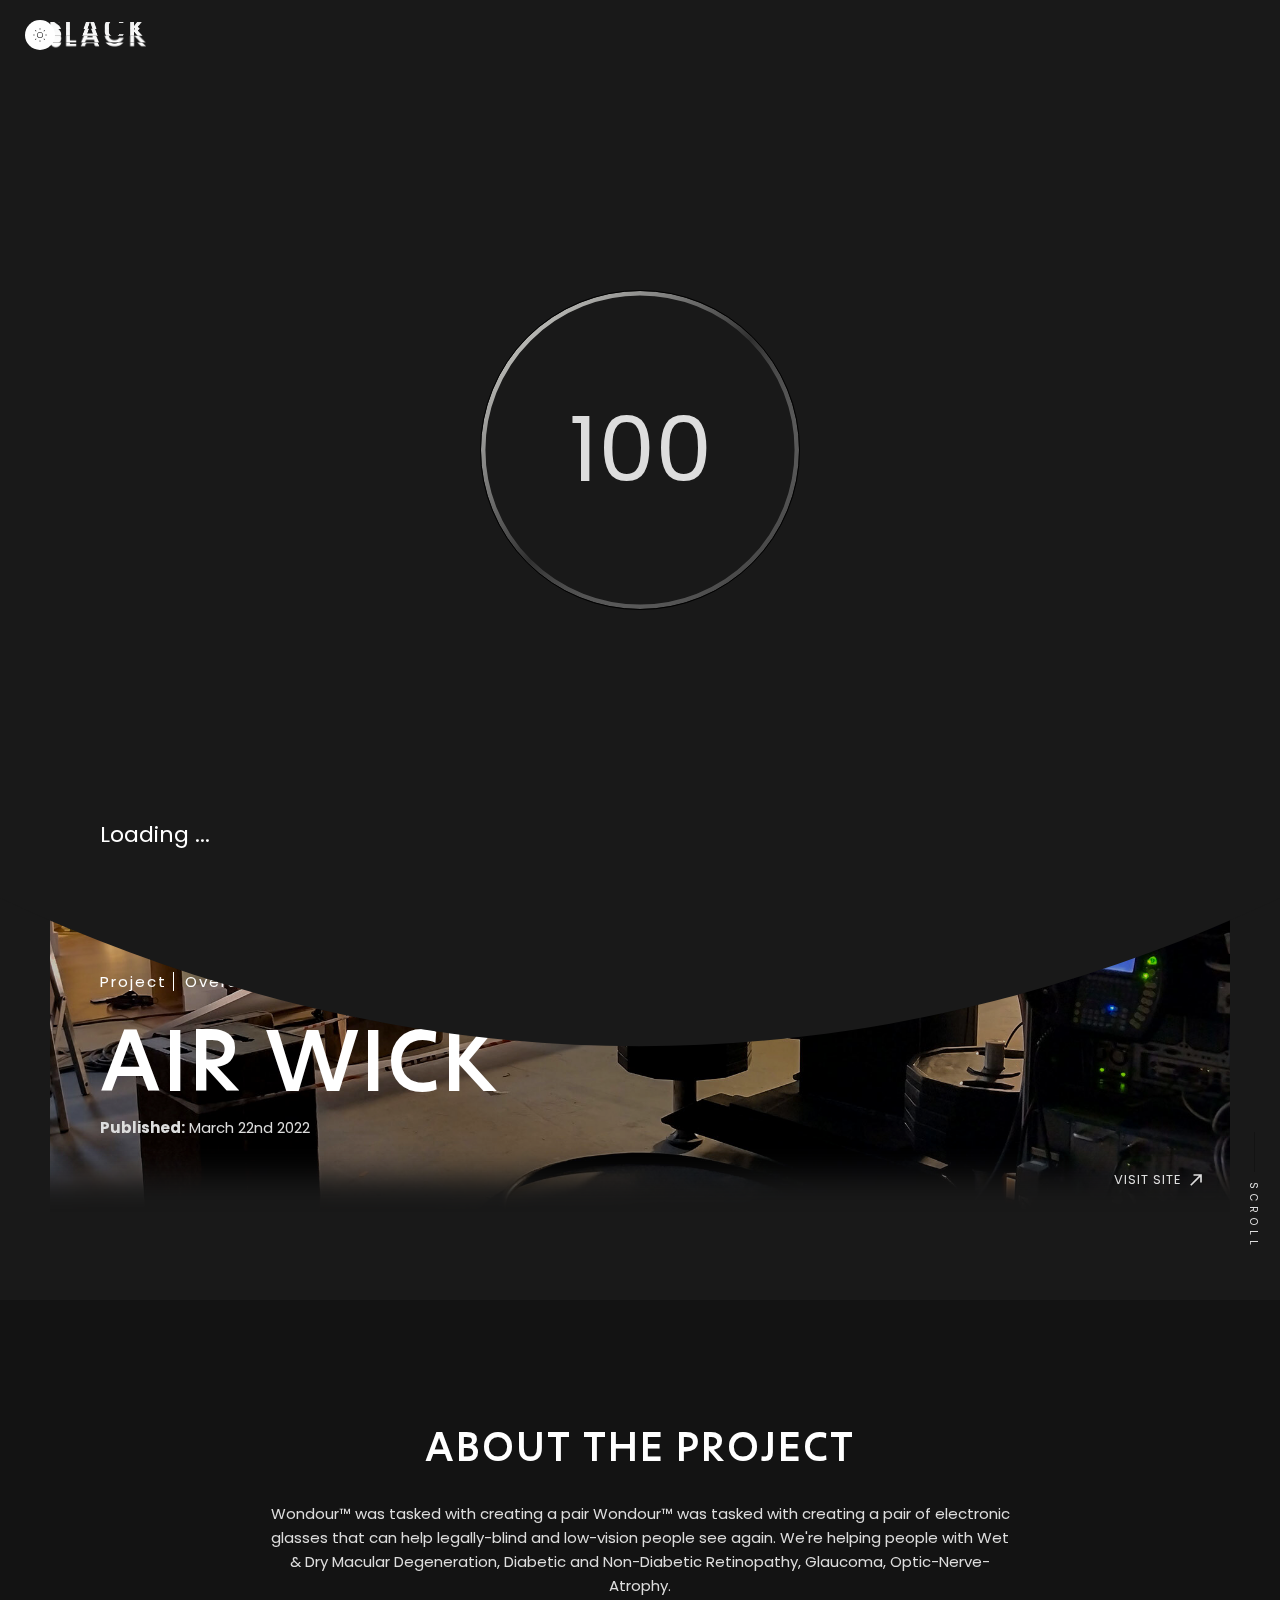
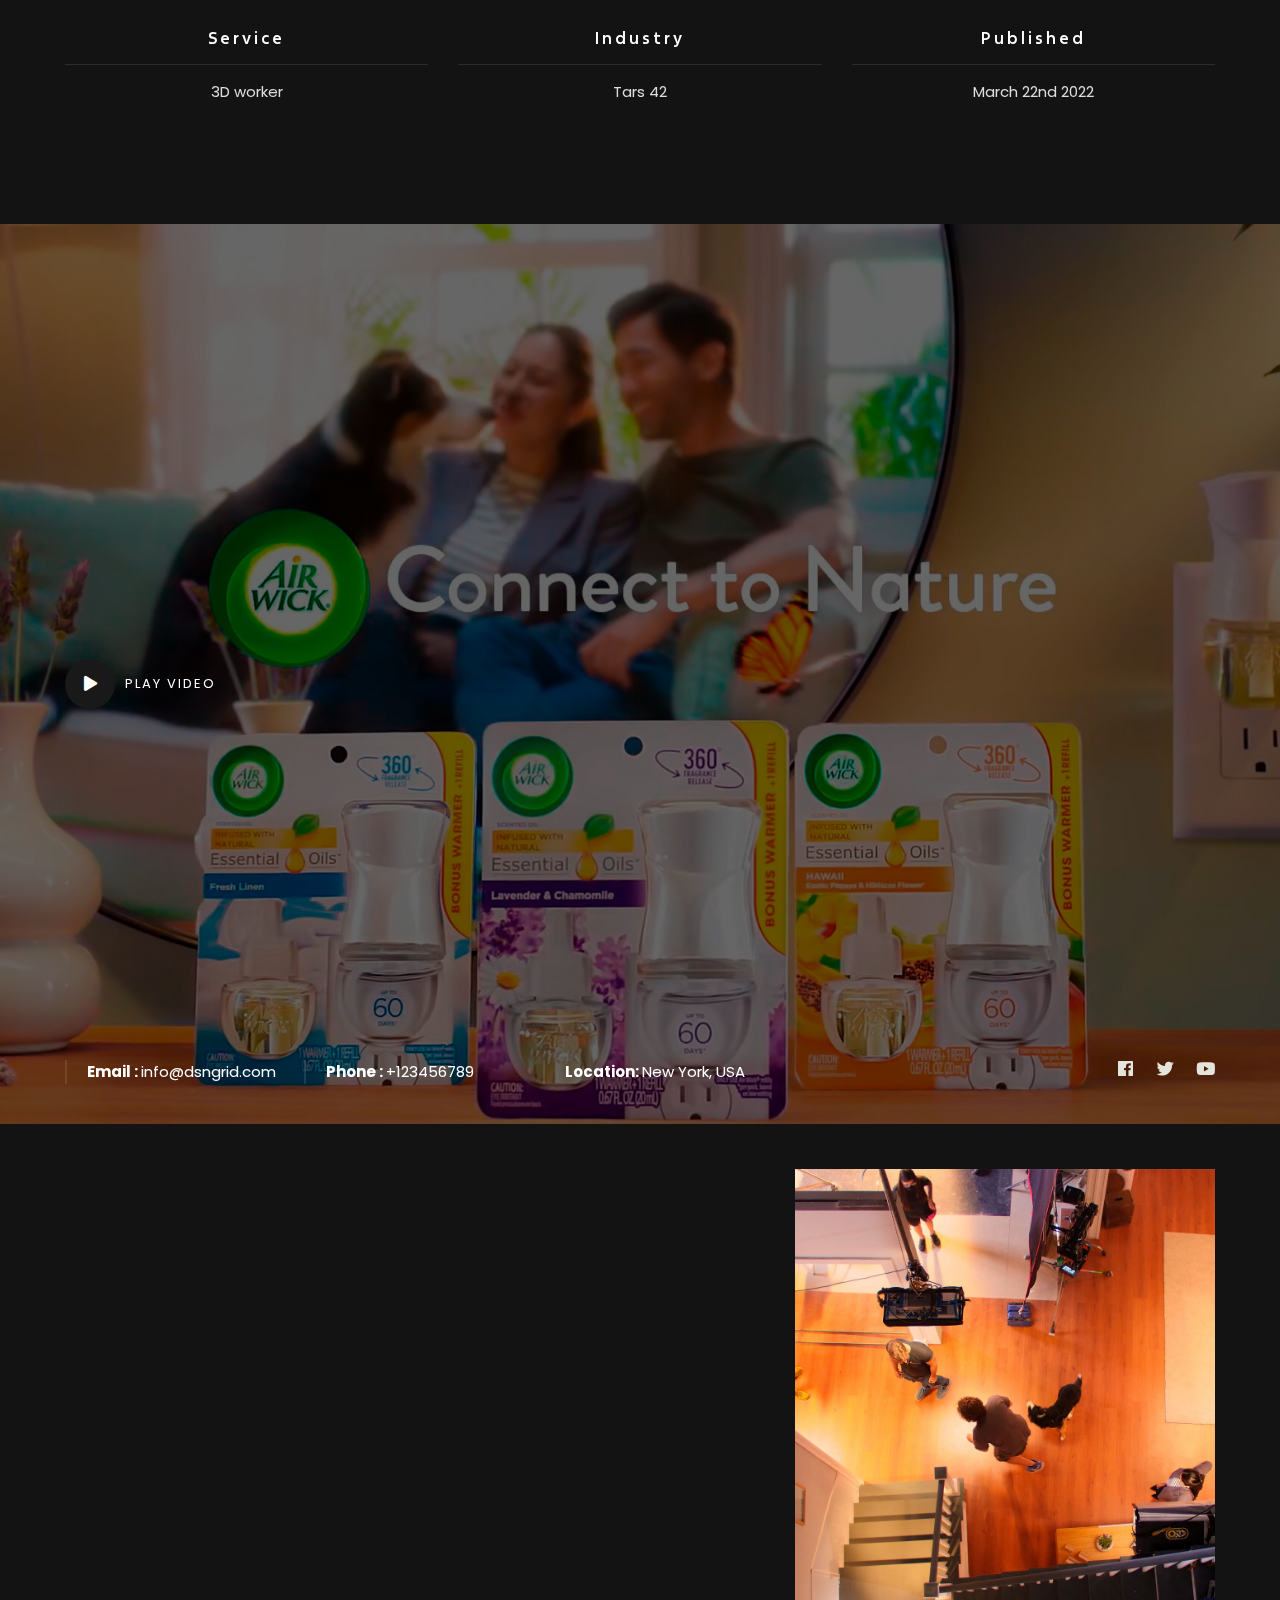
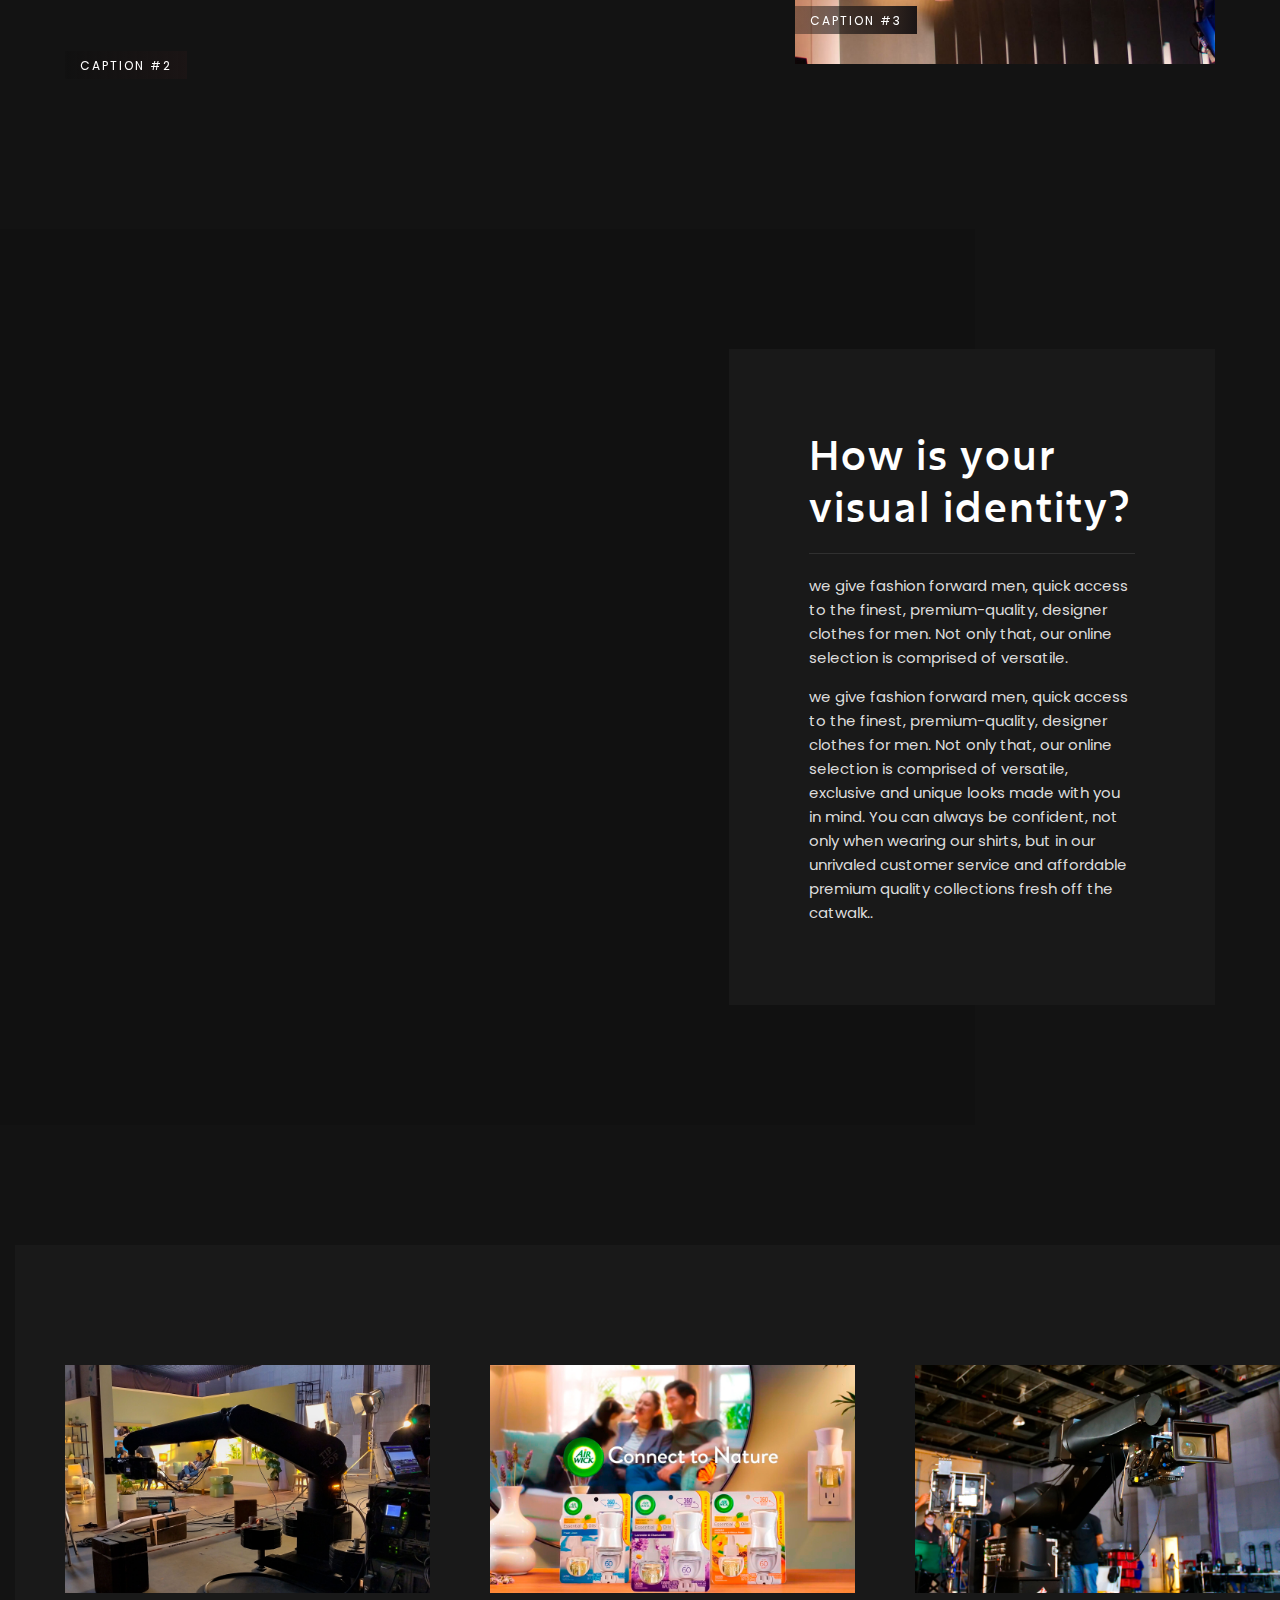
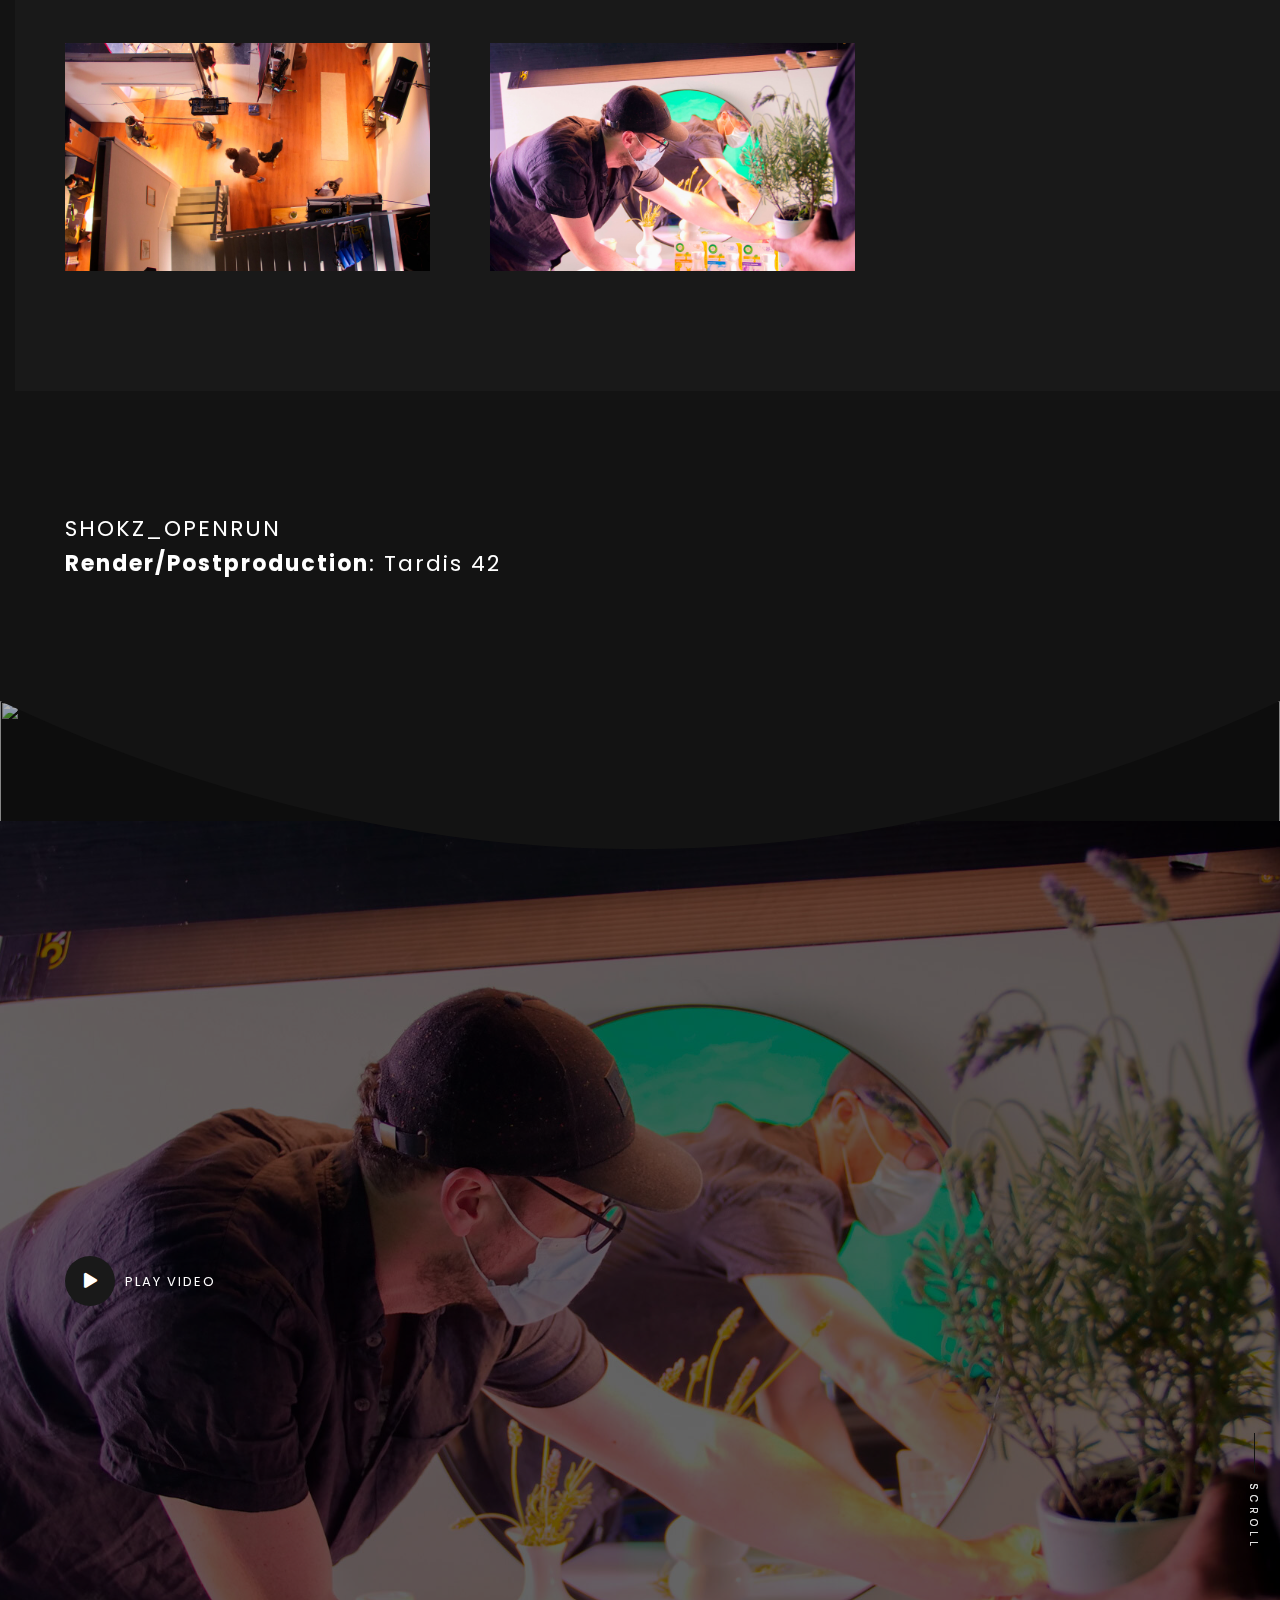
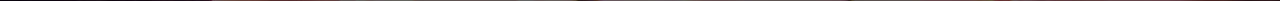
==== commit 1df43e24: "cambios en airwick" ====
--- a/airwick.html
+++ b/airwick.html
@@ -80,7 +80,7 @@
         <div class="main-logo">
             <a href="index.html" data-dsn-text="Blackdsn" class="custom-logo-link main-brand effect-ajax" rel="home"
                aria-current="page">
-                <img src="assets/img/logo-light.png" class="custom-logo logo-light" alt="Blackdsn"/>
+               <img src="https://v2.overseerproduction.com/images/logo-op-white.png" class="custom-logo logo-light" alt="Overseer"/>
                 <img src="assets/img/logo.png" class="custom-logo logo-dark" alt="Blackdsn"/>
             </a>
         </div>
@@ -681,7 +681,10 @@
 
     <!-- ========== Header  ========== -->
     <header id="dsn_header" class="dsn-header-animation  show-box-shadow dsn-container section-padding v-dark-head">
-        <div class="entry-header p-relative over-hidden">
+        <div class="entry-header p-relative over-hidden
+        effect-popup before-z-index h-v-80"
+                         data-src="assets/img/airwick/6.jpg"
+                         data-caption="Caption #3" data-fancybox="_1" data-cursor="open" data-dsn-overlay="0">
             <div class="p-absolute dsn-hero-parallax-img over-hidden before-z-index z-index-1 full-width"
                  id="hero_image" data-dsn-ajax="img" data-overlay="2">
                 <img class="cover-bg-img transform-3d" src="assets/img/airwick/6.jpg" alt=""/>
@@ -809,7 +812,7 @@
                                     I make the complex simple.
                                 </p> -->
                                 <div class="dsn-def-btn dsn-icon-heading-color mt-20 d-flex">
-                                    <a class="dsn-btn dsn-border border-color-default background-section vid has-icon-left dsn-parallax-hover" href="https://vimeo.com/175353205" target="_blank" rel="nofollow" style="translate: none; rotate: none; scale: none; transform: translate(0px, 0px);"> <span class="dsn-icon dsn-bg-before btn-icon-left heading-color z-index-1"><i class="fas fa-play"></i></span> <span class="title-btn p-relative  z-index-1 heading-color">PLAY VIDEO</span> <div class="icon-circle" style="min-width: 1px; translate: none; rotate: none; scale: none; transform: translate(0px, 0px);"></div></a>
+                                    <a class="dsn-btn dsn-border border-color-default background-section vid has-icon-left dsn-parallax-hover" href="https://vimeo.com/825685438" target="_blank" rel="nofollow" style="translate: none; rotate: none; scale: none; transform: translate(0px, 0px);"> <span class="dsn-icon dsn-bg-before btn-icon-left heading-color z-index-1"><i class="fas fa-play"></i></span> <span class="title-btn p-relative  z-index-1 heading-color">PLAY VIDEO</span> <div class="icon-circle" style="min-width: 1px; translate: none; rotate: none; scale: none; transform: translate(0px, 0px);"></div></a>
                                 </div>
                             </div>
                         </div>
@@ -861,15 +864,39 @@
 
 
         <!-- ========== End Parallax Image With Popup  ========== -->
-
+            <!-- <div class="row justify-content-center">
+                <div class="col-md-6">
+                    <a href="#" class="cursor-link" data-fancybox="gallery">
+                        <div class="img-wrap">
+                            <img src="https://v2.overseerproduction.com/images/airwick-v1.gif" class="cursor-more" alt="">
+                        </div>
+                    </a>
+                </div>
+                <div class="col-md-6 mt-4 mt-md-0">
+                    <a href="#" class="cursor-link" data-fancybox="gallery">
+                        <div class="img-wrap">
+                            <img src="https://v2.overseerproduction.com/images/airwick-v2.gif" class="cursor-more" alt="">
+                        </div>
+                    </a>
+                </div>
+                <div class="section clearfix"></div>
+                <div class="col-md-8 padding-top-bottom text-center" data-scroll-reveal="enter bottom move 30px over 0.5s after 0.2s" data-scroll-reveal-id="1" data-scroll-reveal-initialized="true" data-scroll-reveal-complete="true">
+                    <p class="mb-0 pb-0 lead"> -->
         <!-- ========== Tow Image Popup  ========== -->
         <div class="container p-relative mb-section">
             <div class="d-grid grid-sm-2 align-items-center" data-dsn-gap="80px 60px">
                 <div class="p-relative img-box-parallax before-z-index has-popup">
                     <div class="effect-popup before-z-index h-v-70 "
-                         data-src="assets/img/portfolio/project4/3.jpg"
+                         data-src="https://v2.overseerproduction.com/images/airwick-v2.gif"
+                         data-src="https://v2.overseerproduction.com/images/airwick-v1.gif"
                          data-caption="Caption #2" data-fancybox="_1" data-cursor="open" data-dsn-overlay="0">
-                        <img class="cover-bg-img" src="assets/img/airwick/1.jpg" alt="">
+                         <div class="img-wrap" style="margin:10px">
+                            <img src="https://v2.overseerproduction.com/images/airwick-v2.gif" class="cursor-more" alt="">
+                        </div>
+                        <div class="img-wrap" style="margin:10px">
+                            <img src="https://v2.overseerproduction.com/images/airwick-v1.gif" class="cursor-more" alt="">
+                        </div>
+                        <!-- <img class="cover-bg-img" src="assets/img/airwick/1.jpg" alt=""> -->
                     </div>
                     <div class="cap">
                         <span>Caption #2</span>
@@ -877,7 +904,7 @@
                 </div>
                 <div class="p-relative img-box-parallax before-z-index has-popup">
                     <div class="effect-popup before-z-index h-v-80"
-                         data-src="assets/img/portfolio/project4/4.jpg"
+                         data-src="assets/img/airwick/5.jpg"
                          data-caption="Caption #3" data-fancybox="_1" data-cursor="open" data-dsn-overlay="0">
                         <img class="cover-bg-img" src="assets/img/airwick/5.jpg" alt="">
                     </div>
@@ -895,7 +922,10 @@
             <div class="box-img">
                 <div class="img-box-parallax h-v-80 w-100 before-z-index dsn-animate dsn-effect-left"
                      data-dsn-triggerhook="bottom"
-                     data-dsn-grid="move-up" data-overlay="1">
+                     data-dsn-grid="move-up" data-overlay="1"
+                     effect-popup before-z-index h-v-80"
+                         data-src="assets/img/airwick/4.jpg"
+                         data-caption="Caption #3" data-fancybox="_1" data-cursor="open" data-dsn-overlay="0">
                     <img src='assets/img/airwick/4.jpg' class="cover-bg-img has-direction"
                          data-dsn-position="50% 0%" alt=''/>
                 </div>
@@ -974,28 +1004,96 @@
             <div data-dsn-ajax="img"
                  class="p-absolute dsn-hero-parallax-img transform-3d bg-container over-hidden"
                  data-overlay="3">
-                <img class="cover-bg-img wp-post-image" src="assets/img/portfolio/project5/1.jpg" alt=""
+                <img class="cover-bg-img wp-post-image" src="#" alt=""
                      data-dsn-position="50% 50%"/>
             </div>
-            <div class="dsn-container dsn-z-index-2 p-relative h-100 v-dark-head">
-                <div class="p-relative h-100 d-flex flex-column justify-content-center">
-                    <div class="intro-project w-100">
-                        <div class="intro-title text-center">
-                            <div class="metas has-separate p-relative mb-10">
-                                <span>Photography</span>
-                                <span>Production</span>
-                            </div>
-
-                            <div class="hero-title fill-text">
-                                <a href="project-5.html" class="d-inline-block effect-ajax"
-                                   data-dsn-ajax="next">
-                                    <h2 class="title">DOG CHOW</h2>
-                                </a>
+            
+                
+
+                <!-- VIDEO -->
+
+                <header id="dsn_header" class="dsn-header-animation dsn-full-header v-dark-head">
+                    <div class="entry-header p-relative over-hidden">
+                        <div id="hero_image" class="p-absolute dsn-hero-parallax-img over-hidden" data-dsn-ajax="img" data-overlay="6" style="translate: none; rotate: none; scale: none; transform: translate(0px, 0%);">
+                            <img src="assets/img/airwick/3.jpg" class="cover-bg-img transform-3d" alt="">
+                        </div>
+            
+                        <div id="hero_content" class="d-flex p-relative h-100 dsn-hero-parallax-title container align-items-center" style="translate: none; rotate: none; scale: none; opacity: 1; visibility: inherit; transform: translate(0px, 0%);">
+                            <div class="content p-relative ">
+                                <div class="intro-project w-100">
+                                    <div class="intro-title ">
+                                        <!-- <h5 class="title-block body-font text-upper">Welcome !</h5>
+                                        <div id="hero_title" class="mt-20"> -->
+                                            <!-- <h1 class="ah-headline title clip is-full-width dsn-active-line">
+                                                <span> I'm </span>
+                                                <span class="ah-words-wrapper" style="width: 337.173px; overflow: hidden;">
+                                                    <b class="is-hidden">Masum Billah.</b>
+                                                    <b class="is-hidden"> Designer</b>
+                                                    <b class="is-visible">Freelancer</b>
+                                                    <b class="is-hidden">Developer</b>
+                                                </span>
+                                            </h1> -->
+                                        </div>
+                                        <!-- <p class="title-block mt-20 max-w570">
+                                            I make the complex simple.
+
+
+
+
+                                        </p> -->
+                                        <div class="dsn-def-btn dsn-icon-heading-color mt-20 d-flex">
+                                            <a class="dsn-btn dsn-border border-color-default background-section vid has-icon-left dsn-parallax-hover" href="https://www.youtube.com/embed/KS8ikpm7j_M" target="_blank" rel="nofollow" style="translate: none; rotate: none; scale: none; transform: translate(0px, 0px);"> <span class="dsn-icon dsn-bg-before btn-icon-left heading-color z-index-1"><i class="fas fa-play"></i></span> <span class="title-btn p-relative  z-index-1 heading-color">PLAY VIDEO</span> <div class="icon-circle" style="min-width: 1px; translate: none; rotate: none; scale: none; transform: translate(0px, 0px);"></div></a>
+                                        </div>
+                                    </div>
+                                </div>
                             </div>
                         </div>
+                        <div class="footer-head w-100 left-0 p-absolute bottom-0 z-index-2 pb-40">
+                            <div class="container d-grid grid-1-half">
+                                <ul class="dsn-grid-layout dsn-grid dsn-list w-100">
+                                    <li class="list-item grid-item d-flex align-items-center">
+                                        <p class="heading-color "><strong>Email : </strong> info@dsngrid.com</p>
+                                    </li>
+                                    <li class="list-item grid-item d-flex align-items-center">
+                                        <p class="heading-color "><strong>Phone : </strong> +123456789</p>
+                                    </li>
+            
+                                    <li class="list-item grid-item d-flex align-items-center">
+                                        <p class="heading-color "><strong>Location: </strong> New York, USA </p>
+                                    </li>
+            
+            
+                                </ul>
+                                <div class="social-icons-wrapper d-grid grid-3 justify-self-end" style="gap: 20px; --grid-gap: 20px; --dsn-icon-size: 17px;">
+                                    <span class="grid-item">
+                                        <a class="dsn-icon" href="#0" target="_blank" rel="nofollow">
+                                            <i class="fab fa-facebook" aria-hidden="true"></i>
+                                        </a>
+                                    </span>
+                                    <span class="grid-item">
+                                        <a class="dsn-icon" href="#0" target="_blank" rel="nofollow">
+                                            <i class="fab fa-twitter" aria-hidden="true"></i>
+                                        </a>
+                                    </span>
+                                    <span class="grid-item">
+                                        <a class="dsn-icon" href="#0" target="_blank" rel="nofollow">
+                                            <i class="fab fa-youtube" aria-hidden="true"></i>
+                                        </a>
+                                    </span>
+            
+                                </div>
+                            </div>
+            
+                        </div>
                     </div>
-                </div>
-
+                    <a href="#page_wrapper" rel="nofollow" class="dsn-scroll-bottom" data-dsn-option="{&quot;ease&quot;: &quot;power4.inOut&quot; , &quot;duration&quot; : 1.5}">
+                        <div class="text">SCROLL</div>
+                    </a>
+                </header>
+                <div class="dsn-container dsn-z-index-2 p-relative h-100 v-dark-head"></div>
+                <!-- EL DIV DE ARRIBA NO DEBERIA DE ENCERRAR AL HEADER, PERO ASI QUEDA MEJOR -->
+
+                <!-- TERMINA VIDEO -->
             </div>
         </div>
         <!-- ========== End Next Project  ========== -->
--- a/assets/css/style.css
+++ b/assets/css/style.css
@@ -6554,4 +6554,13 @@
   font-size: 12px;
   text-transform: uppercase;
   letter-spacing: 2px;
-}+}
+
+
+/* .container-gifs-overseer{
+  width: 50%;
+  padding-right: 15px;
+  padding-left: 15px;
+  margin-right: auto;
+  margin-left: auto;
+} */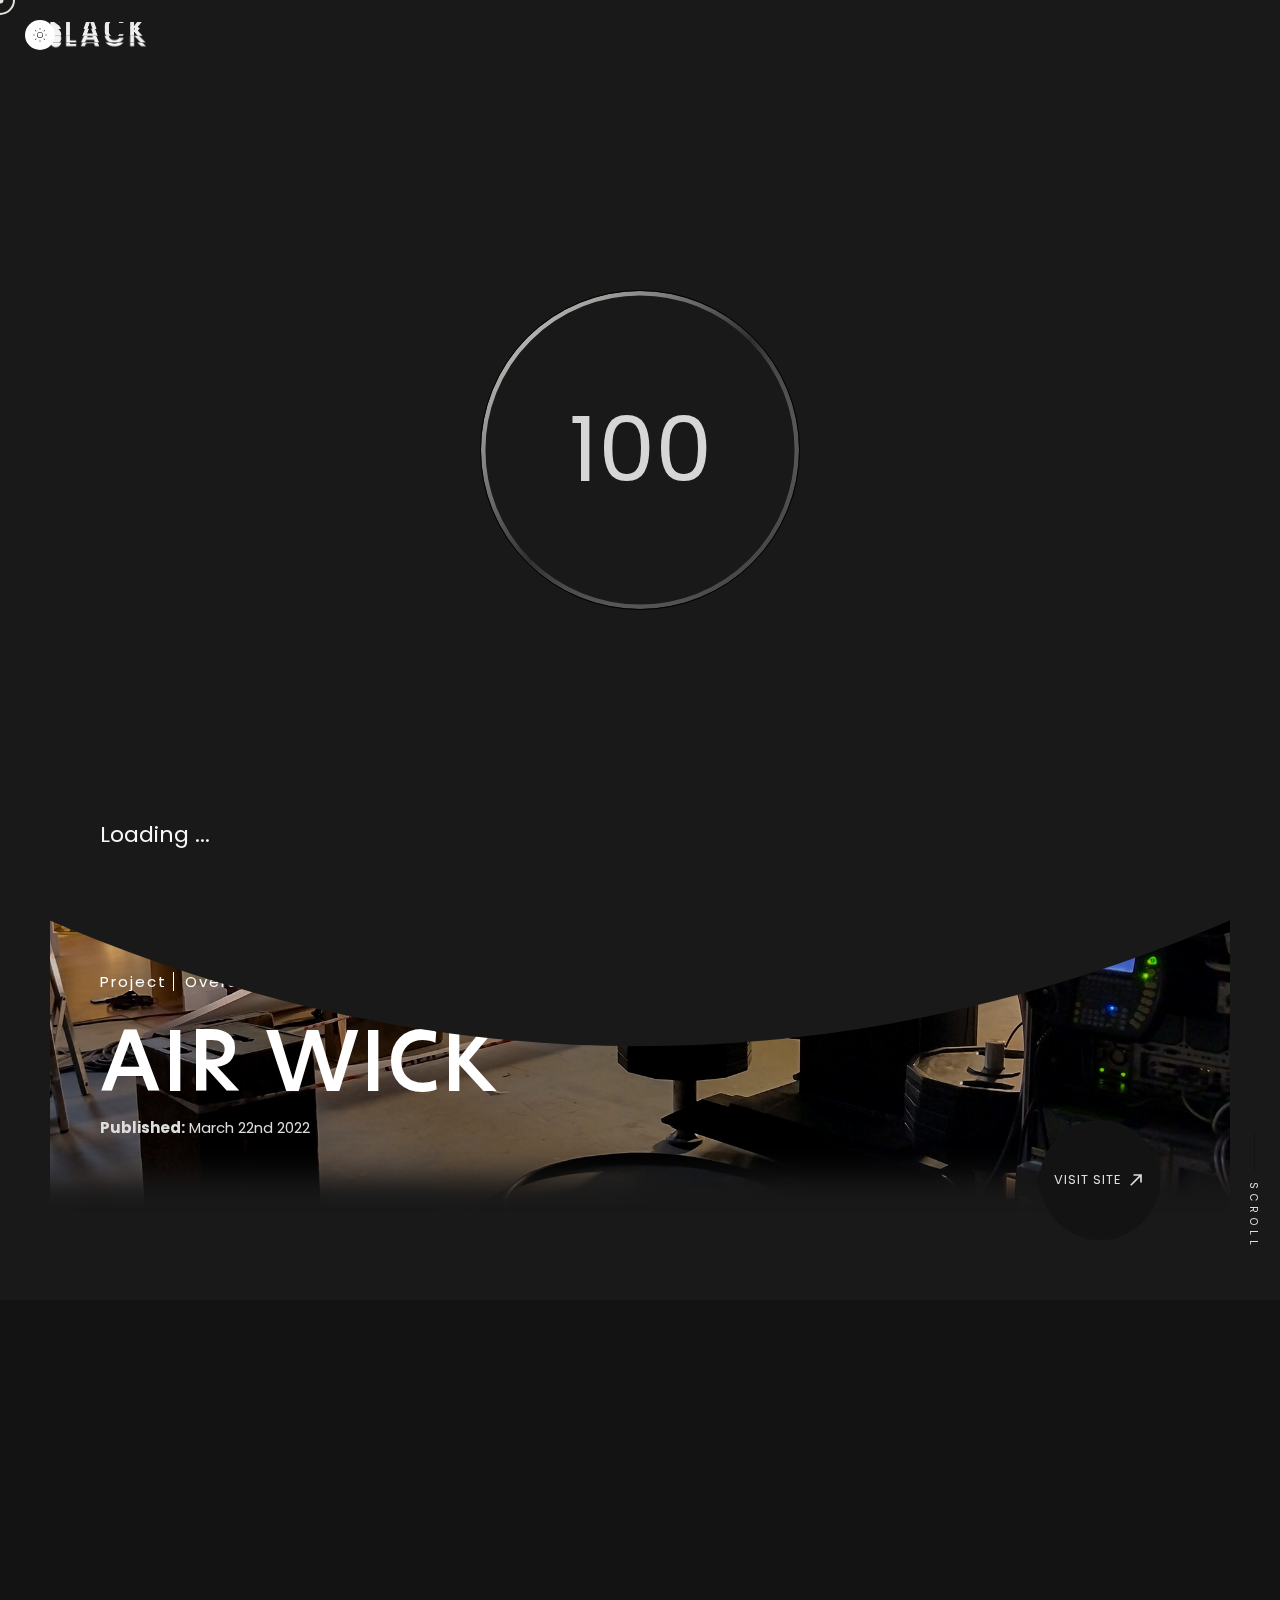
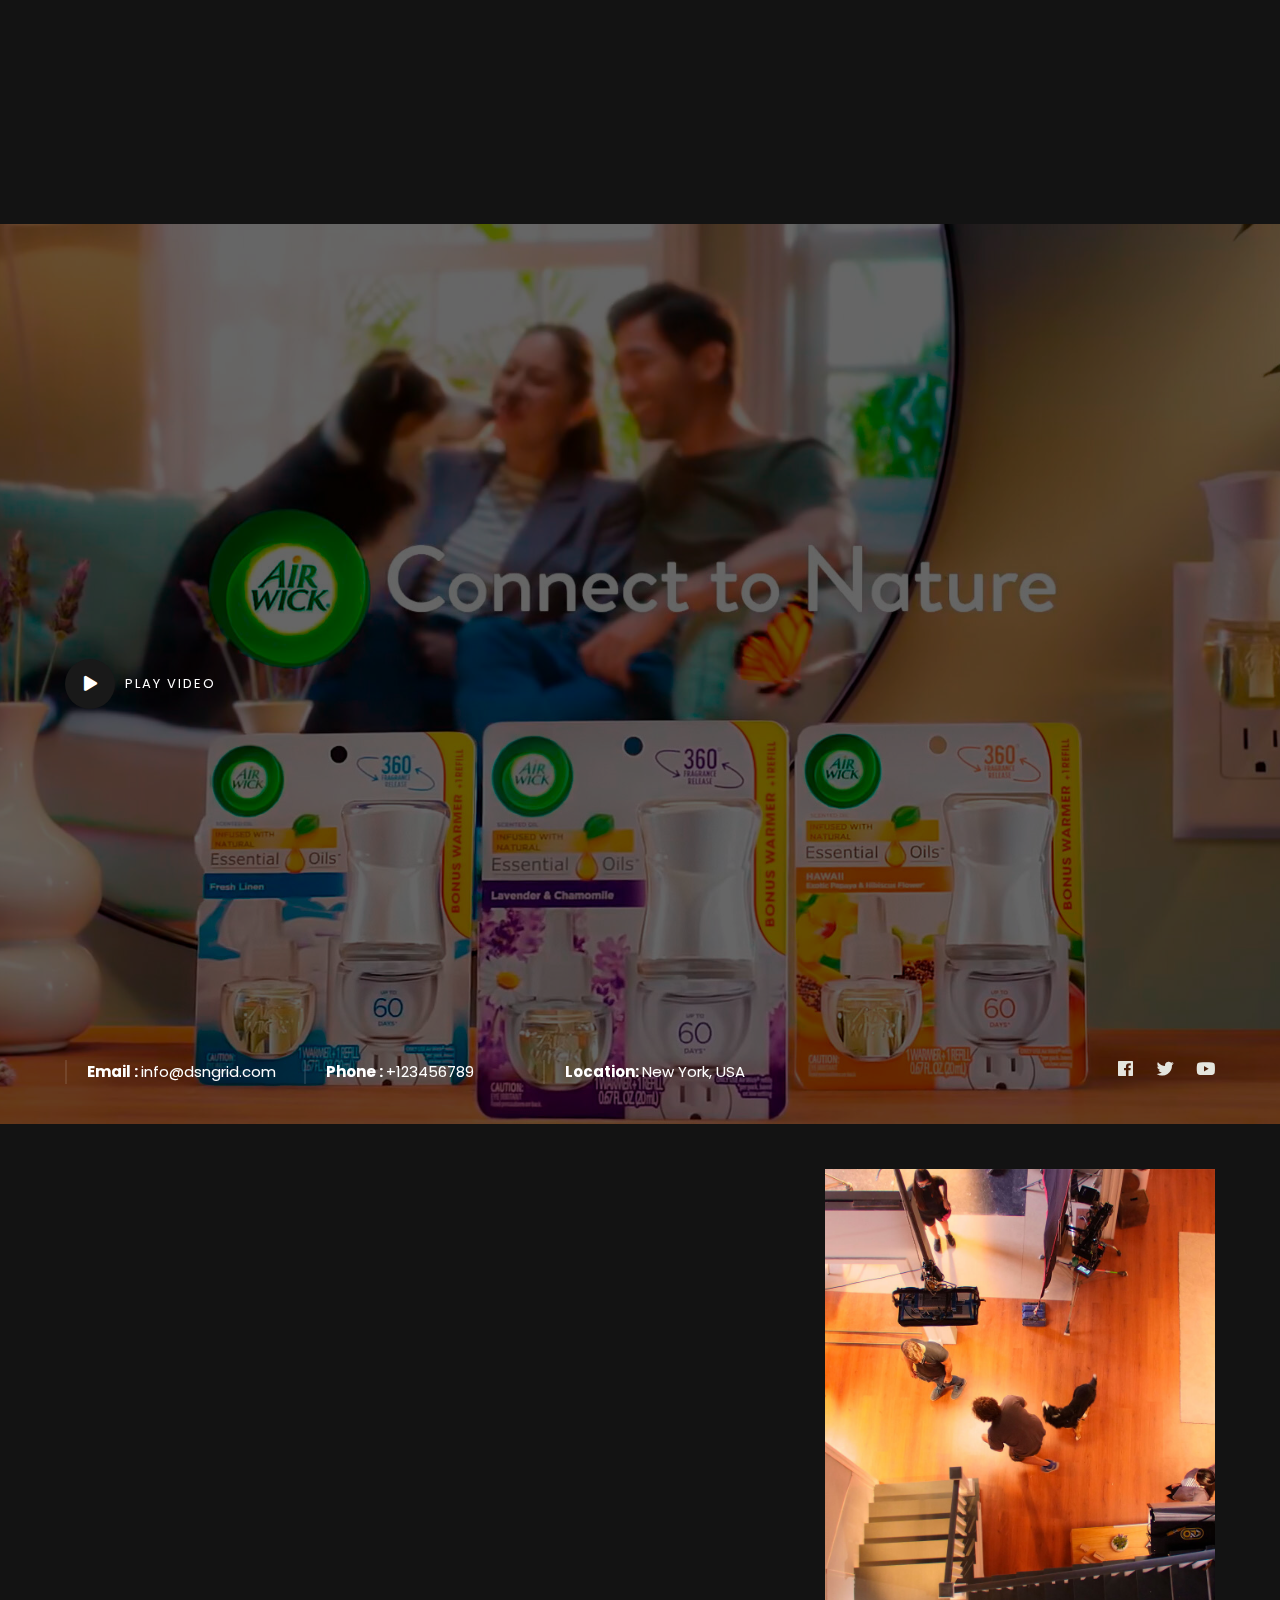
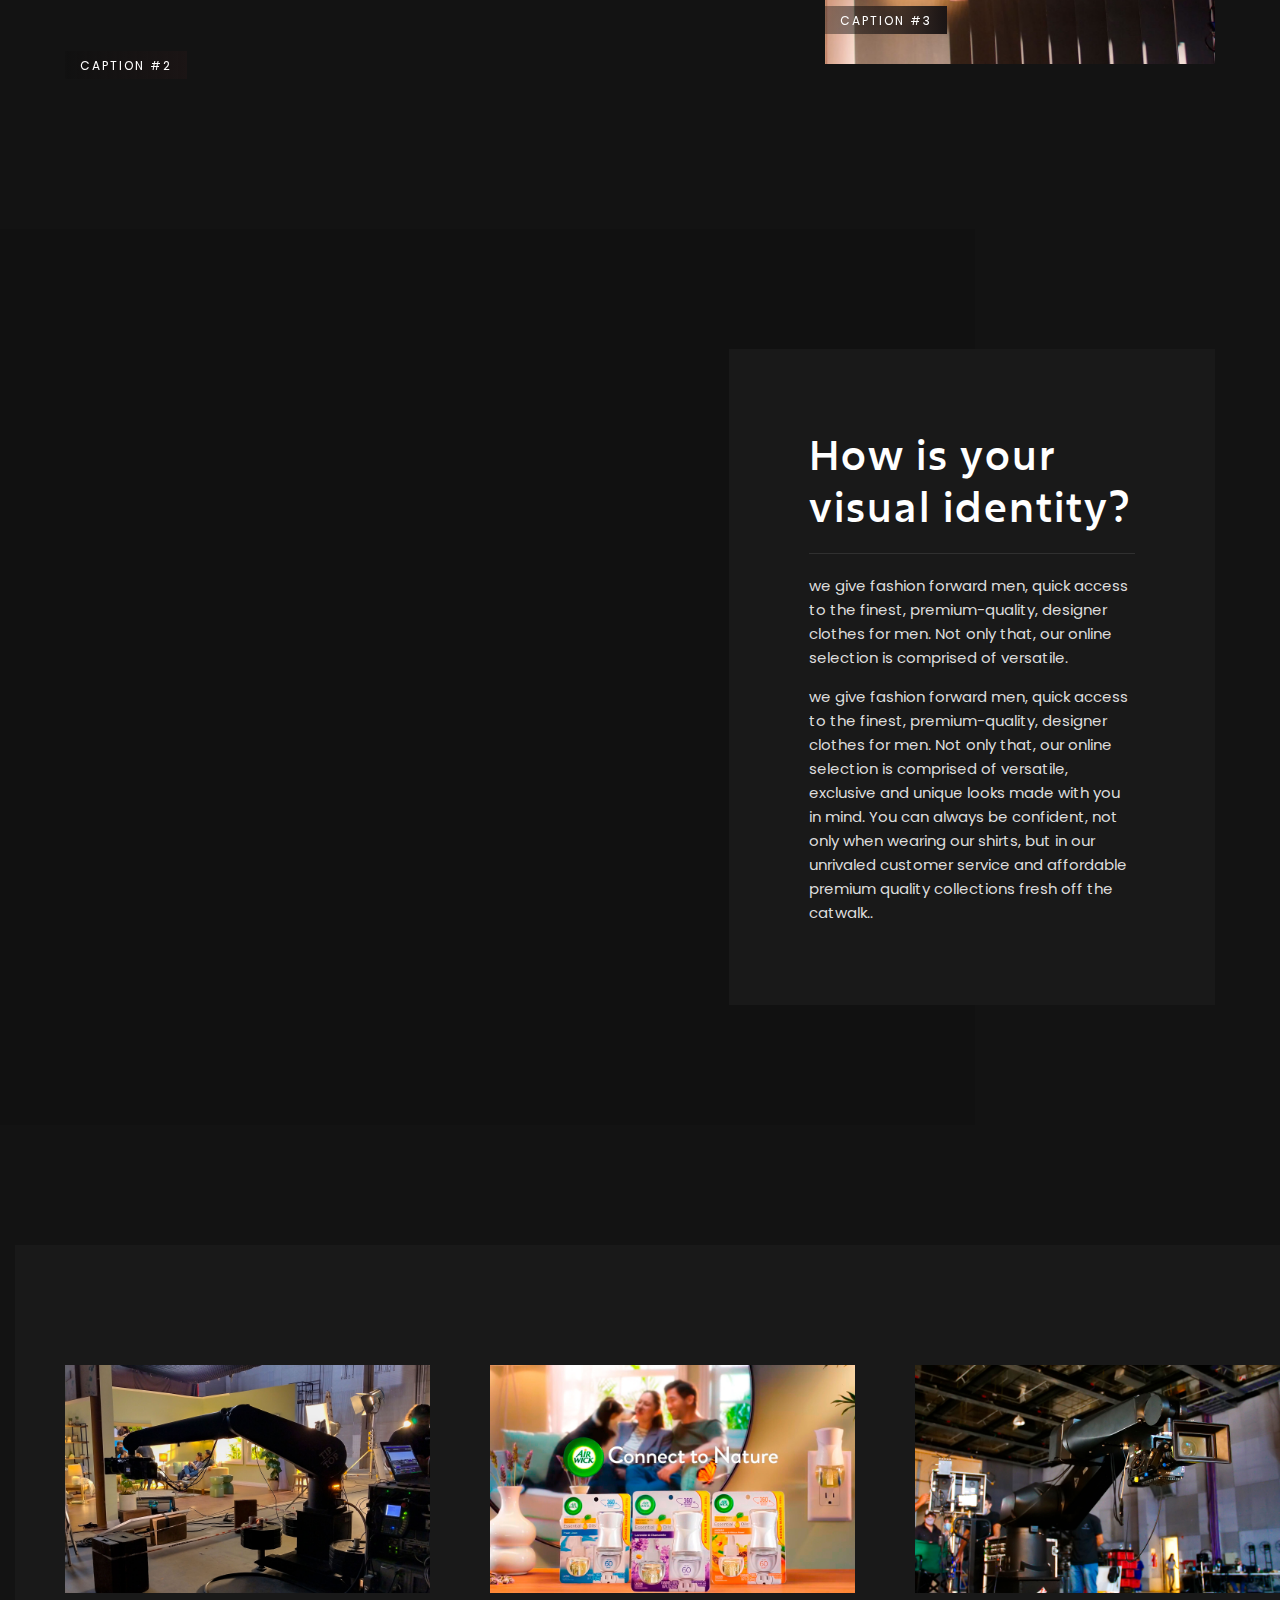
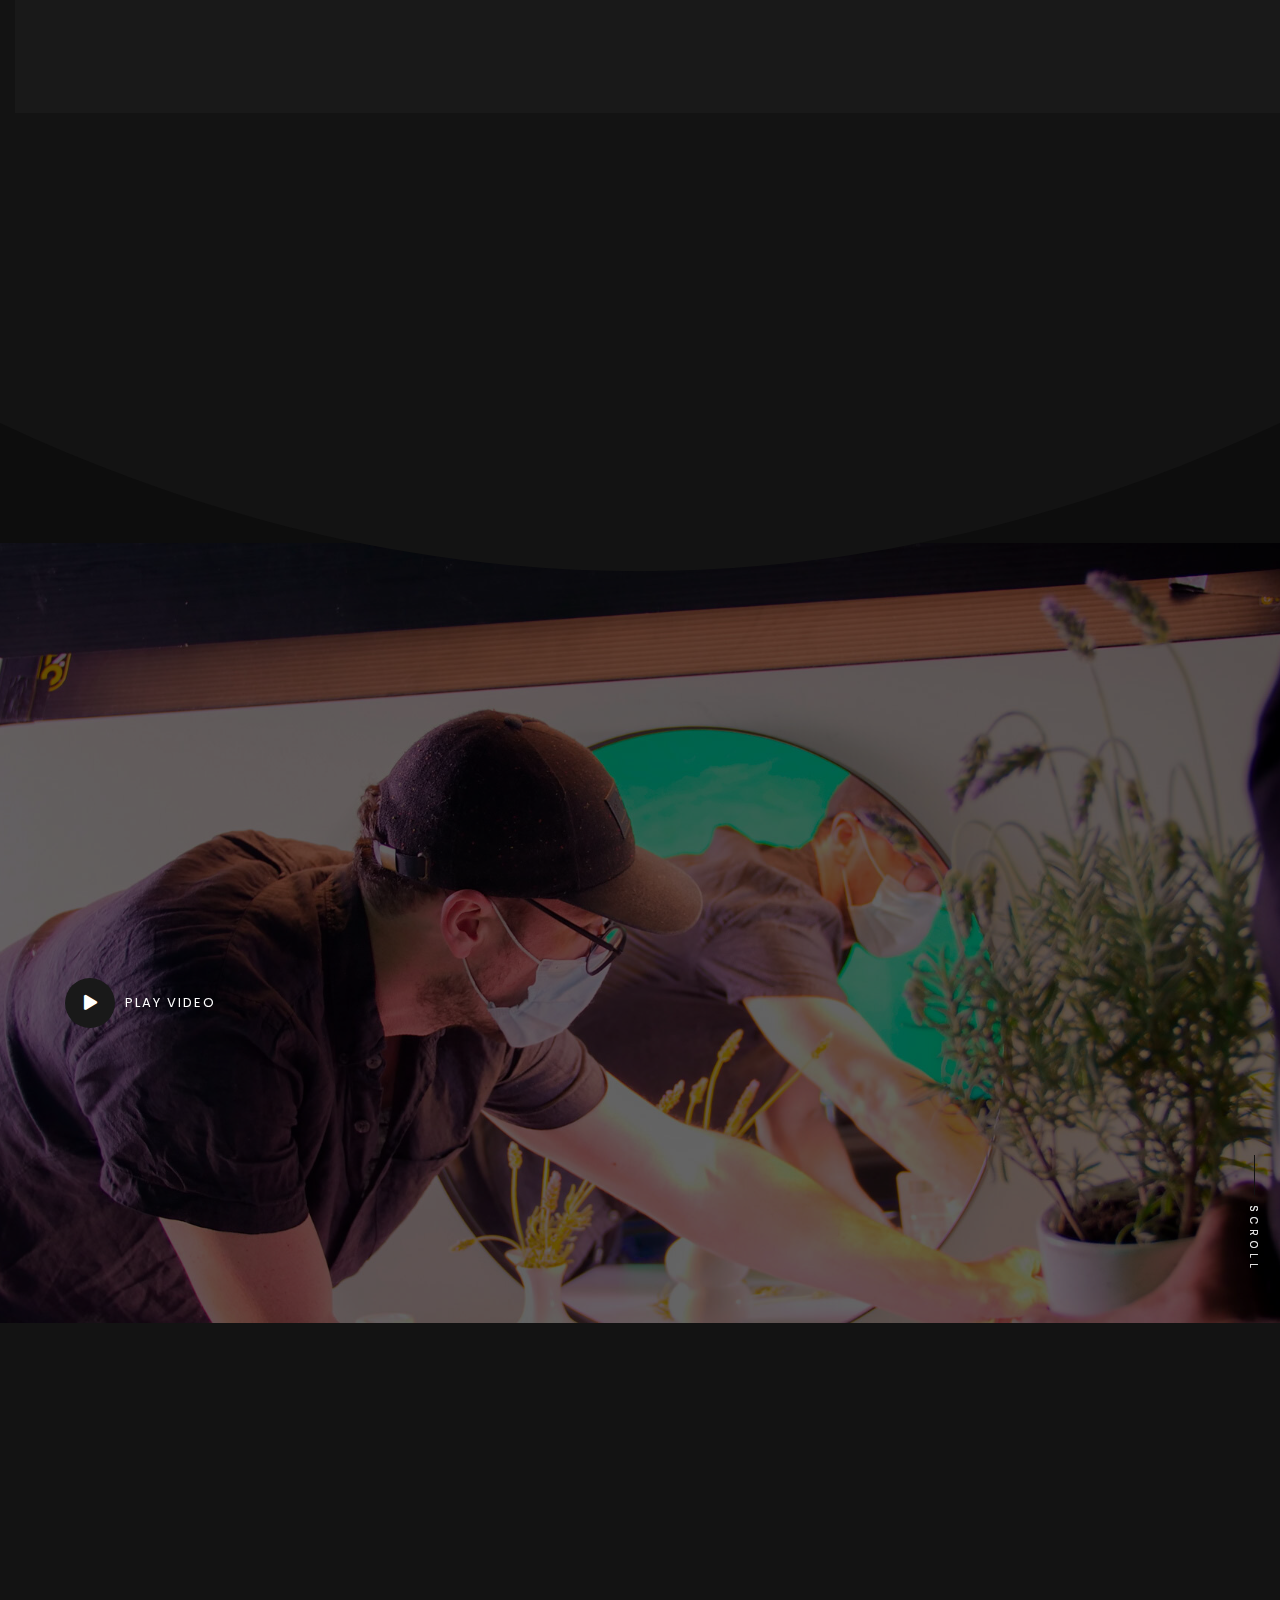
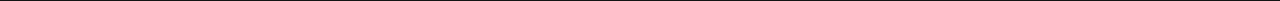
==== commit 1cfaf80b: "corrijo errores" ====
--- a/airwick.html
+++ b/airwick.html
@@ -810,9 +810,11 @@
                                 </div>
                                 <!-- <p class="title-block mt-20 max-w570">
                                     I make the complex simple.
+
+                                    https://www.youtube.com/embed/KS8ikpm7j_M
                                 </p> -->
                                 <div class="dsn-def-btn dsn-icon-heading-color mt-20 d-flex">
-                                    <a class="dsn-btn dsn-border border-color-default background-section vid has-icon-left dsn-parallax-hover" href="https://vimeo.com/825685438" target="_blank" rel="nofollow" style="translate: none; rotate: none; scale: none; transform: translate(0px, 0px);"> <span class="dsn-icon dsn-bg-before btn-icon-left heading-color z-index-1"><i class="fas fa-play"></i></span> <span class="title-btn p-relative  z-index-1 heading-color">PLAY VIDEO</span> <div class="icon-circle" style="min-width: 1px; translate: none; rotate: none; scale: none; transform: translate(0px, 0px);"></div></a>
+                                    <a class="dsn-btn dsn-border border-color-default background-section vid has-icon-left dsn-parallax-hover" href="https://www.youtube.com/embed/KS8ikpm7j_M" target="_blank" rel="nofollow" style="translate: none; rotate: none; scale: none; transform: translate(0px, 0px);"> <span class="dsn-icon dsn-bg-before btn-icon-left heading-color z-index-1"><i class="fas fa-play"></i></span> <span class="title-btn p-relative  z-index-1 heading-color">PLAY VIDEO</span> <div class="icon-circle" style="min-width: 1px; translate: none; rotate: none; scale: none; transform: translate(0px, 0px);"></div></a>
                                 </div>
                             </div>
                         </div>
@@ -1004,8 +1006,8 @@
             <div data-dsn-ajax="img"
                  class="p-absolute dsn-hero-parallax-img transform-3d bg-container over-hidden"
                  data-overlay="3">
-                <img class="cover-bg-img wp-post-image" src="#" alt=""
-                     data-dsn-position="50% 50%"/>
+                <!-- <img class="cover-bg-img wp-post-image" src="#" alt=""
+                     data-dsn-position="50% 50%"/> -->
             </div>
             
                 
@@ -1042,7 +1044,7 @@
 
                                         </p> -->
                                         <div class="dsn-def-btn dsn-icon-heading-color mt-20 d-flex">
-                                            <a class="dsn-btn dsn-border border-color-default background-section vid has-icon-left dsn-parallax-hover" href="https://www.youtube.com/embed/KS8ikpm7j_M" target="_blank" rel="nofollow" style="translate: none; rotate: none; scale: none; transform: translate(0px, 0px);"> <span class="dsn-icon dsn-bg-before btn-icon-left heading-color z-index-1"><i class="fas fa-play"></i></span> <span class="title-btn p-relative  z-index-1 heading-color">PLAY VIDEO</span> <div class="icon-circle" style="min-width: 1px; translate: none; rotate: none; scale: none; transform: translate(0px, 0px);"></div></a>
+                                            <a class="dsn-btn dsn-border border-color-default background-section vid has-icon-left dsn-parallax-hover" href="https://vimeo.com/825685438" target="_blank" rel="nofollow" style="translate: none; rotate: none; scale: none; transform: translate(0px, 0px);"> <span class="dsn-icon dsn-bg-before btn-icon-left heading-color z-index-1"><i class="fas fa-play"></i></span> <span class="title-btn p-relative  z-index-1 heading-color">PLAY VIDEO</span> <div class="icon-circle" style="min-width: 1px; translate: none; rotate: none; scale: none; transform: translate(0px, 0px);"></div></a>
                                         </div>
                                     </div>
                                 </div>
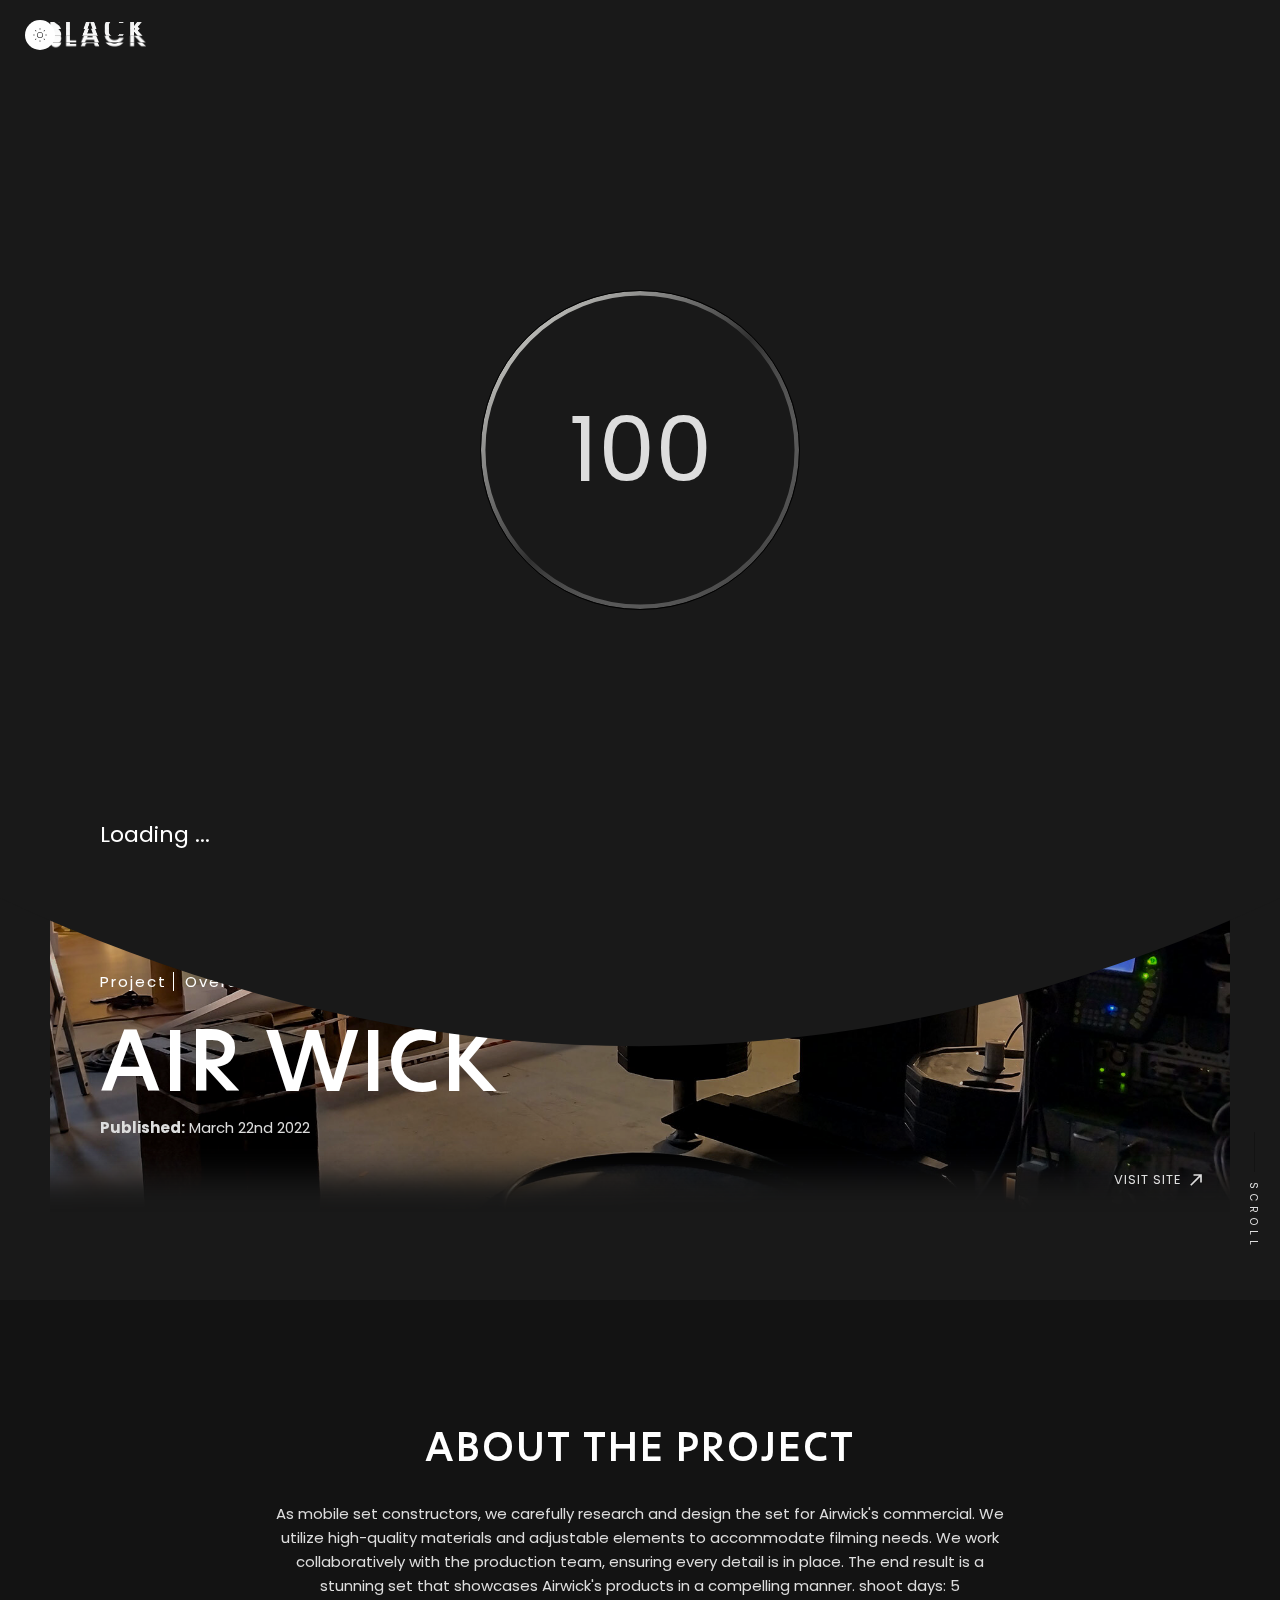
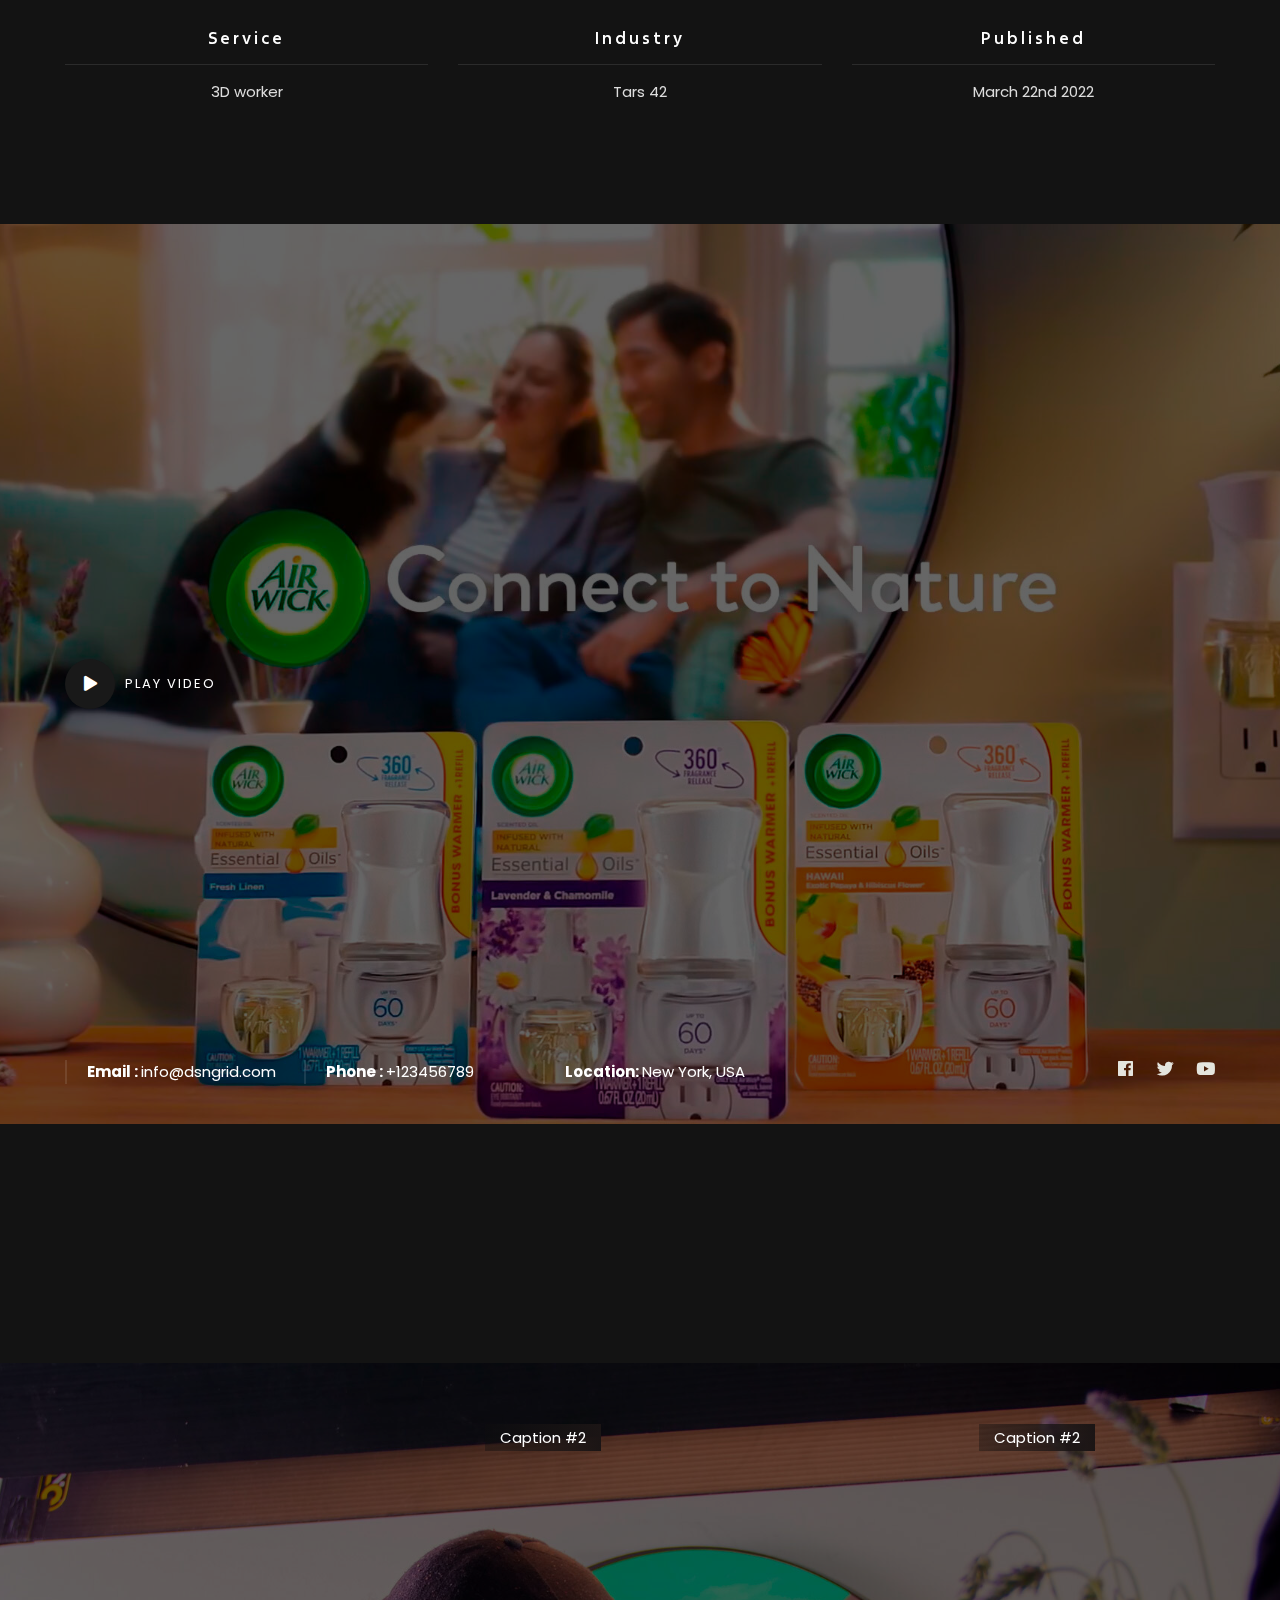
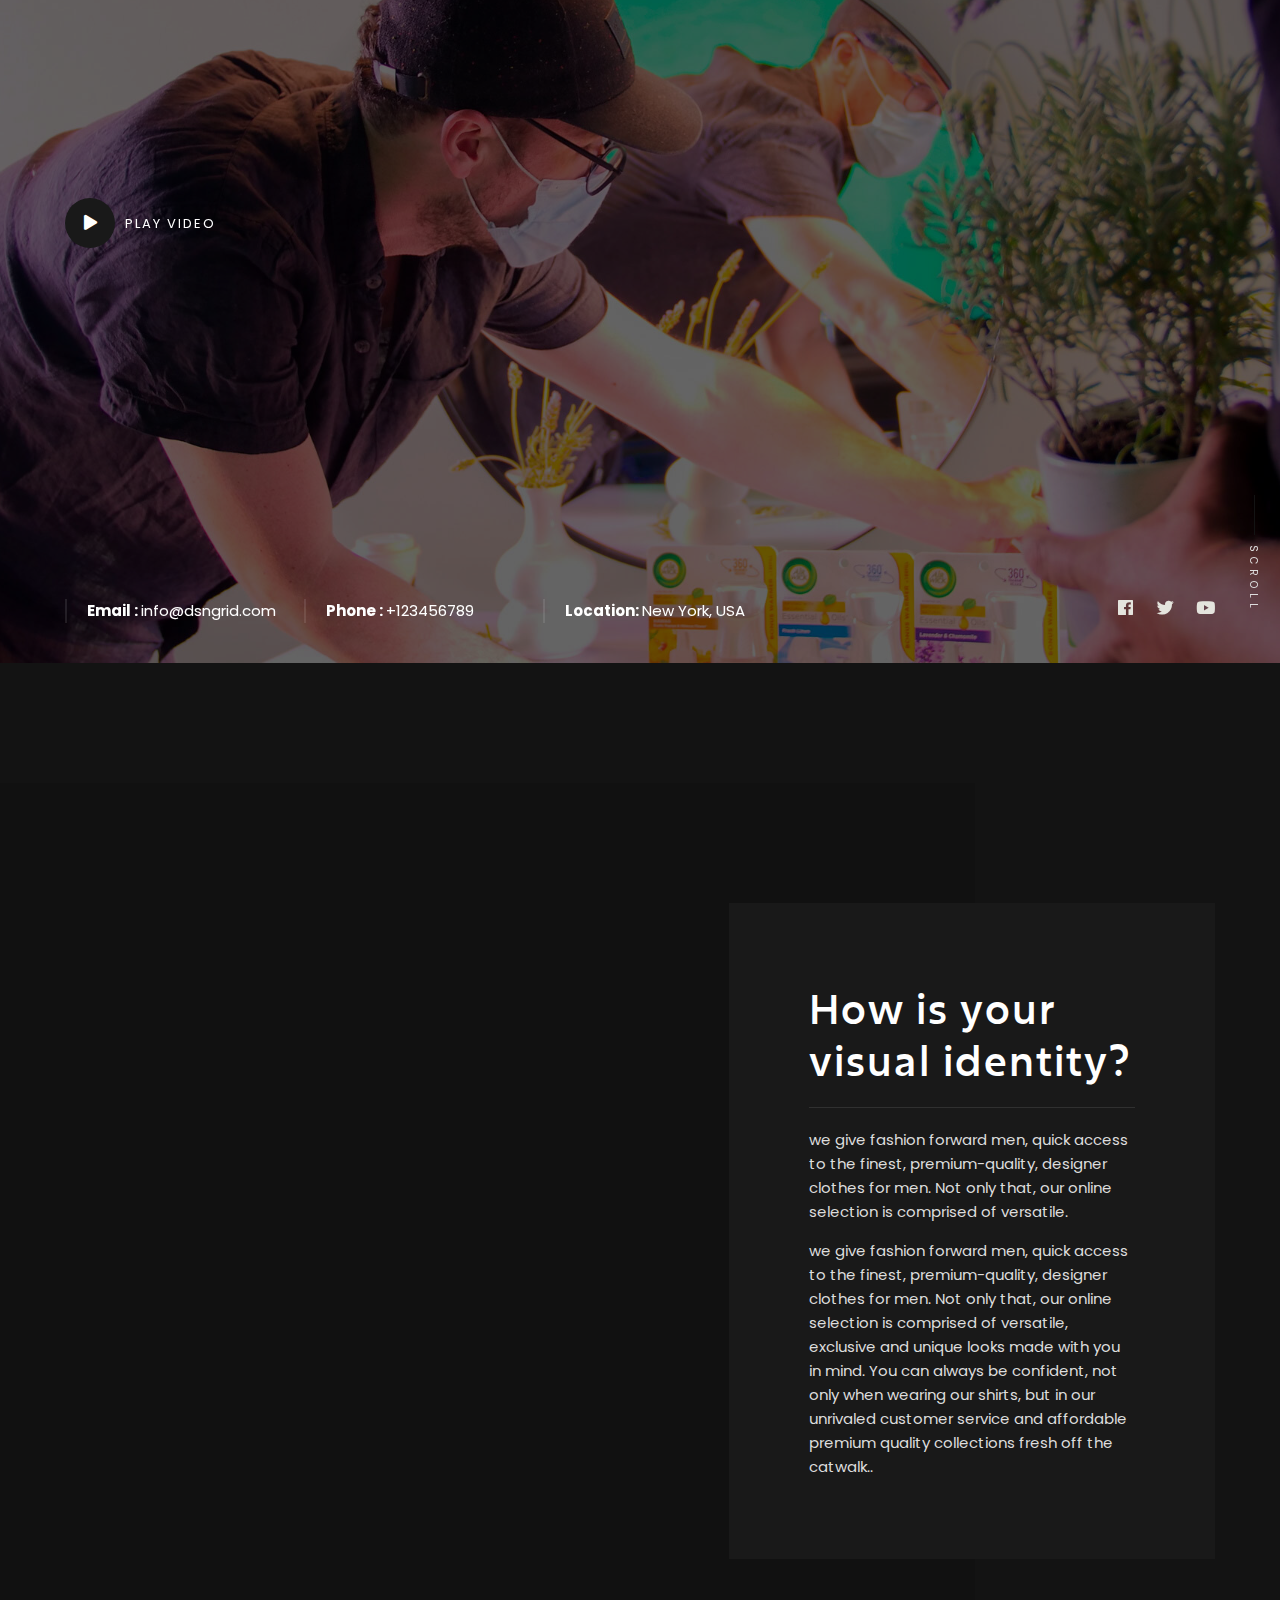
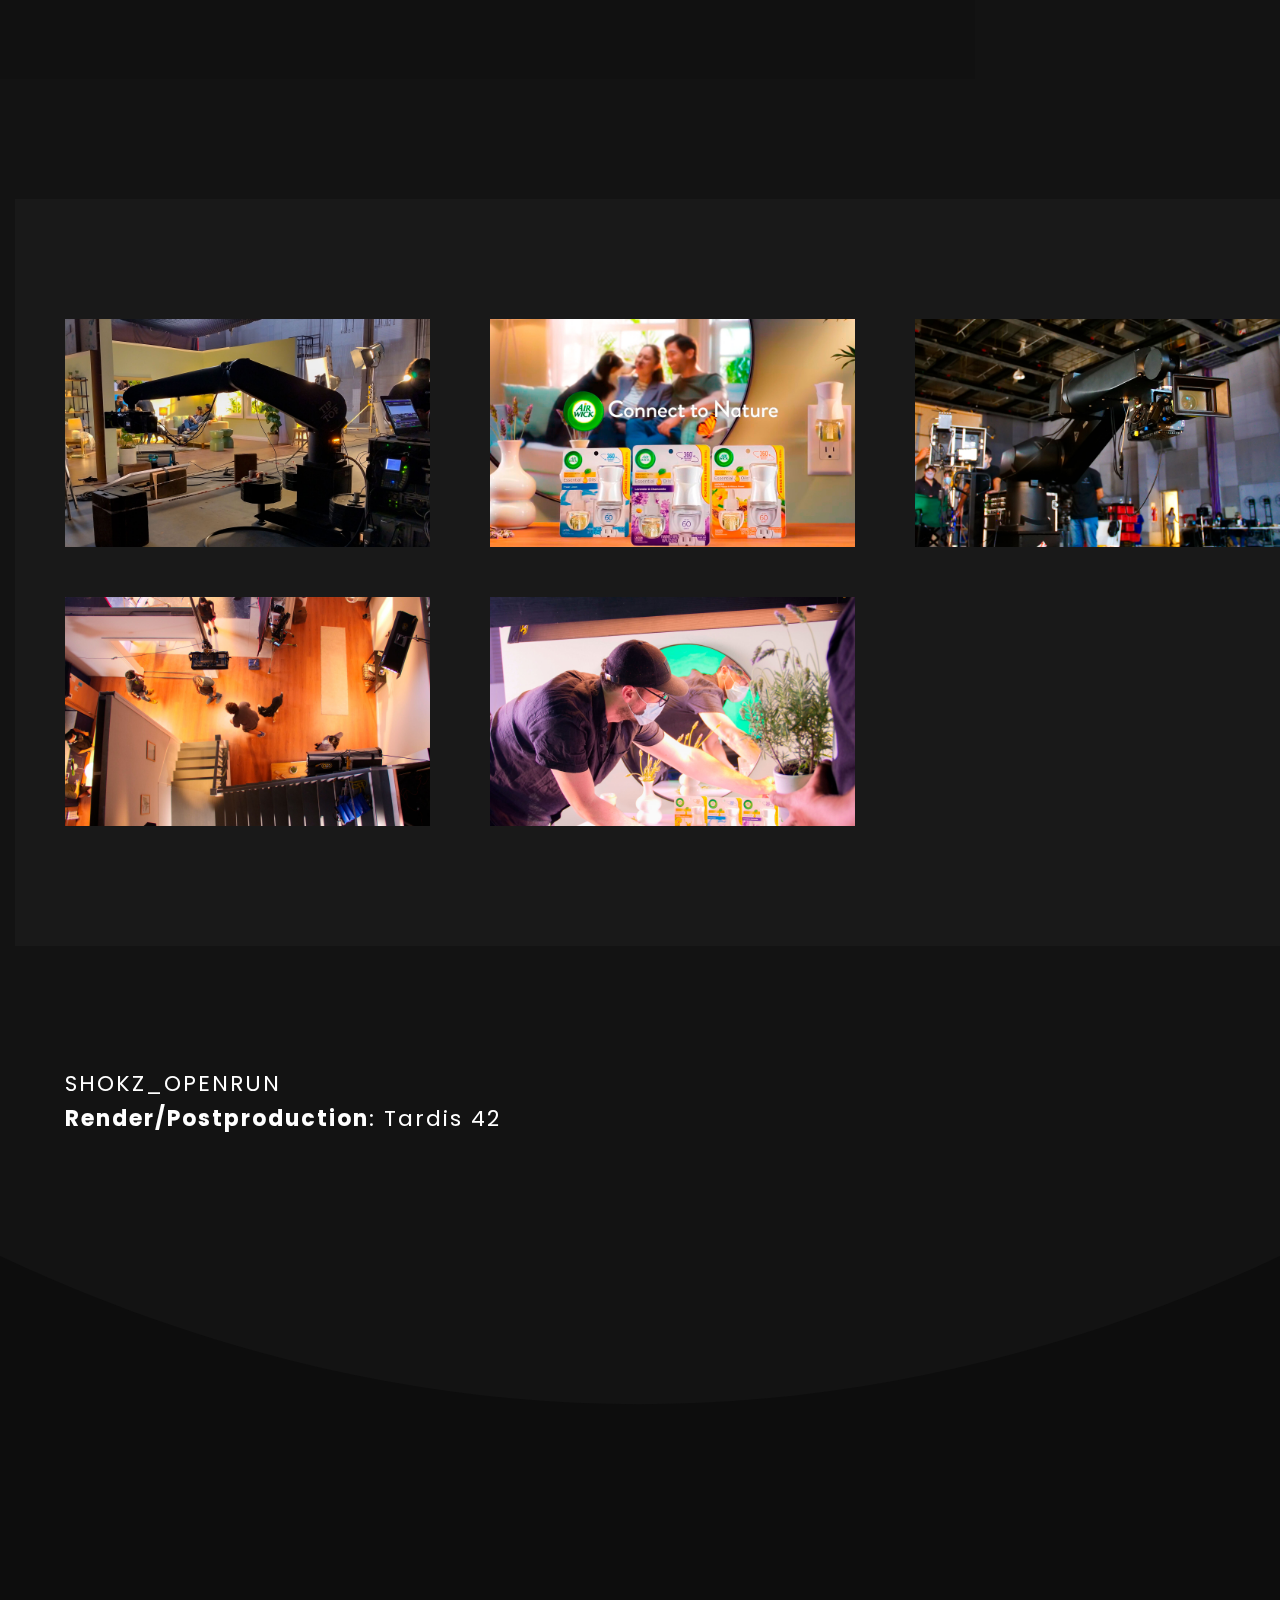
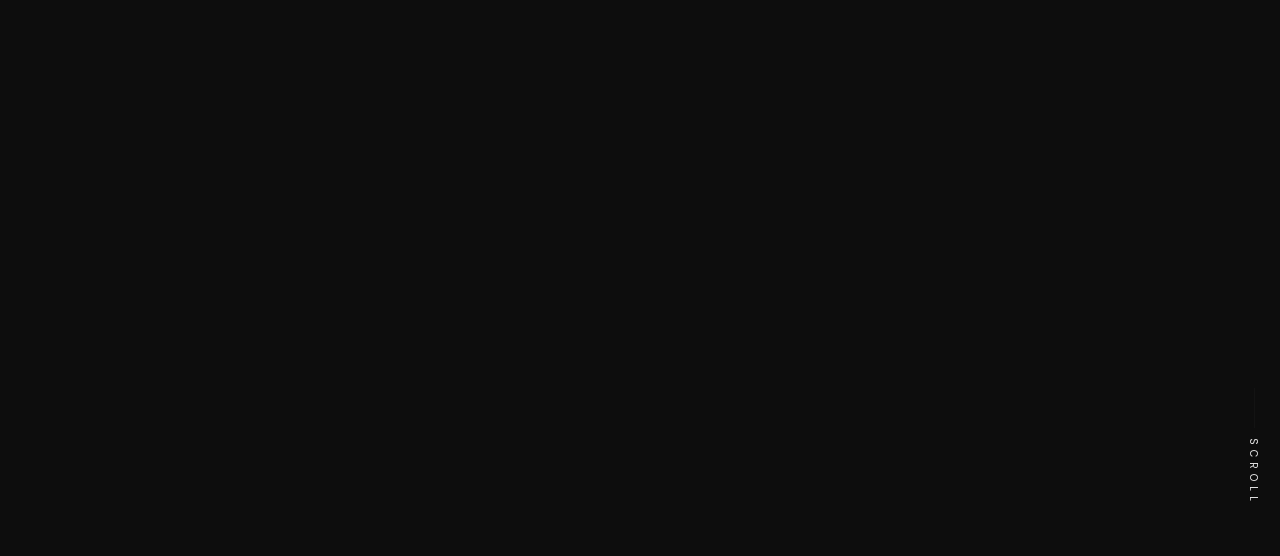
==== commit 0e3aeee1: "realizo cambios segun lo pedido" ====
--- a/airwick.html
+++ b/airwick.html
@@ -743,11 +743,8 @@
                 ABOUT THE PROJECT
             </h2>
             <p class="max-w750 mt-30 dsn-up">
-                Wondour™ was tasked with creating a pair
-                Wondour™ was tasked with creating a pair
-                of electronic glasses that can help legally-blind and low-vision people see again. We're helping people
-                with Wet & Dry Macular Degeneration, Diabetic and Non-Diabetic Retinopathy, Glaucoma,
-                Optic-Nerve-Atrophy.
+                As mobile set constructors, we carefully research and design the set for Airwick's commercial. We utilize high-quality materials and adjustable elements to accommodate filming needs. We work collaboratively with the production team, ensuring every detail is in place. The end result is a stunning set that showcases Airwick's products in a compelling manner.
+                shoot days: 5
             </p>
             <ul class="intro-project-list mt-30 d-grid grid-md-3 grid-sm-2 ">
 
@@ -891,31 +888,114 @@
                     <div class="effect-popup before-z-index h-v-70 "
                          data-src="https://v2.overseerproduction.com/images/airwick-v2.gif"
                          data-src="https://v2.overseerproduction.com/images/airwick-v1.gif"
-                         data-caption="Caption #2" data-fancybox="_1" data-cursor="open" data-dsn-overlay="0">
+                         data-caption="Caption #2" data-fancybox="_1" data-cursor="open" data-dsn-overlay="0" style="display: flex;
+                         width: 1100px;
+                         justify-content: center;">
                          <div class="img-wrap" style="margin:10px">
-                            <img src="https://v2.overseerproduction.com/images/airwick-v2.gif" class="cursor-more" alt="">
+                            <img src="https://v2.overseerproduction.com/images/airwick-v2.gif" class="cursor-more" alt="" >
+                            <span class="cap">Caption #2</span>
                         </div>
                         <div class="img-wrap" style="margin:10px">
                             <img src="https://v2.overseerproduction.com/images/airwick-v1.gif" class="cursor-more" alt="">
+                            <span class="cap2">Caption #2</span>
                         </div>
                         <!-- <img class="cover-bg-img" src="assets/img/airwick/1.jpg" alt=""> -->
                     </div>
-                    <div class="cap">
-                        <span>Caption #2</span>
+                    <!-- <div class="cap">
+                        <span class="cap">Caption #2</span>
+                    </div> -->
+                </div>
+                
+                </div>
+            </div>
+        </div>
+
+        
+        <!-- VIDEO -->
+        
+        <header id="dsn_header" class="dsn-header-animation dsn-full-header v-dark-head">
+            <div class="entry-header p-relative over-hidden">
+                <div id="hero_image" class="p-absolute dsn-hero-parallax-img over-hidden" data-dsn-ajax="img" data-overlay="6" style="translate: none; rotate: none; scale: none; transform: translate(0px, 0%);">
+                    <img src="assets/img/airwick/3.jpg" class="cover-bg-img transform-3d" alt="">
+                </div>
+    
+                <div id="hero_content" class="d-flex p-relative h-100 dsn-hero-parallax-title container align-items-center" style="translate: none; rotate: none; scale: none; opacity: 1; visibility: inherit; transform: translate(0px, 0%);">
+                    <div class="content p-relative ">
+                        <div class="intro-project w-100">
+                            <div class="intro-title ">
+                                <!-- <h5 class="title-block body-font text-upper">Welcome !</h5>
+                                <div id="hero_title" class="mt-20"> -->
+                                    <!-- <h1 class="ah-headline title clip is-full-width dsn-active-line">
+                                        <span> I'm </span>
+                                        <span class="ah-words-wrapper" style="width: 337.173px; overflow: hidden;">
+                                            <b class="is-hidden">Masum Billah.</b>
+                                            <b class="is-hidden"> Designer</b>
+                                            <b class="is-visible">Freelancer</b>
+                                            <b class="is-hidden">Developer</b>
+                                        </span>
+                                    </h1> -->
+                                </div>
+                                <!-- <p class="title-block mt-20 max-w570">
+                                    I make the complex simple.
+
+
+
+
+                                </p> -->
+                                <div class="dsn-def-btn dsn-icon-heading-color mt-20 d-flex">
+                                    <a class="dsn-btn dsn-border border-color-default background-section vid has-icon-left dsn-parallax-hover" href="https://vimeo.com/825685438" target="_blank" rel="nofollow" style="translate: none; rotate: none; scale: none; transform: translate(0px, 0px);"> <span class="dsn-icon dsn-bg-before btn-icon-left heading-color z-index-1"><i class="fas fa-play"></i></span> <span class="title-btn p-relative  z-index-1 heading-color">PLAY VIDEO</span> <div class="icon-circle" style="min-width: 1px; translate: none; rotate: none; scale: none; transform: translate(0px, 0px);"></div></a>
+                                </div>
+                            </div>
+                        </div>
                     </div>
                 </div>
-                <div class="p-relative img-box-parallax before-z-index has-popup">
-                    <div class="effect-popup before-z-index h-v-80"
-                         data-src="assets/img/airwick/5.jpg"
-                         data-caption="Caption #3" data-fancybox="_1" data-cursor="open" data-dsn-overlay="0">
-                        <img class="cover-bg-img" src="assets/img/airwick/5.jpg" alt="">
+                <div class="footer-head w-100 left-0 p-absolute bottom-0 z-index-2 pb-40">
+                    <div class="container d-grid grid-1-half">
+                        <ul class="dsn-grid-layout dsn-grid dsn-list w-100">
+                            <li class="list-item grid-item d-flex align-items-center">
+                                <p class="heading-color "><strong>Email : </strong> info@dsngrid.com</p>
+                            </li>
+                            <li class="list-item grid-item d-flex align-items-center">
+                                <p class="heading-color "><strong>Phone : </strong> +123456789</p>
+                            </li>
+    
+                            <li class="list-item grid-item d-flex align-items-center">
+                                <p class="heading-color "><strong>Location: </strong> New York, USA </p>
+                            </li>
+    
+    
+                        </ul>
+                        <div class="social-icons-wrapper d-grid grid-3 justify-self-end" style="gap: 20px; --grid-gap: 20px; --dsn-icon-size: 17px;">
+                            <span class="grid-item">
+                                <a class="dsn-icon" href="#0" target="_blank" rel="nofollow">
+                                    <i class="fab fa-facebook" aria-hidden="true"></i>
+                                </a>
+                            </span>
+                            <span class="grid-item">
+                                <a class="dsn-icon" href="#0" target="_blank" rel="nofollow">
+                                    <i class="fab fa-twitter" aria-hidden="true"></i>
+                                </a>
+                            </span>
+                            <span class="grid-item">
+                                <a class="dsn-icon" href="#0" target="_blank" rel="nofollow">
+                                    <i class="fab fa-youtube" aria-hidden="true"></i>
+                                </a>
+                            </span>
+    
+                        </div>
                     </div>
-                    <div class="cap">
-                        <span>Caption #3</span>
-                    </div>
-                </div>
-            </div>
-        </div>
+    
+                </div>
+            </div>
+            <a href="#page_wrapper" rel="nofollow" class="dsn-scroll-bottom" data-dsn-option="{&quot;ease&quot;: &quot;power4.inOut&quot; , &quot;duration&quot; : 1.5}">
+                <div class="text">SCROLL</div>
+            </a>
+        </header>
+        
+        
+        
+        <!-- VIDEO -->
+
         <!-- ========== End Tow Image Popup  ========== -->
 
 
@@ -1014,84 +1094,7 @@
 
                 <!-- VIDEO -->
 
-                <header id="dsn_header" class="dsn-header-animation dsn-full-header v-dark-head">
-                    <div class="entry-header p-relative over-hidden">
-                        <div id="hero_image" class="p-absolute dsn-hero-parallax-img over-hidden" data-dsn-ajax="img" data-overlay="6" style="translate: none; rotate: none; scale: none; transform: translate(0px, 0%);">
-                            <img src="assets/img/airwick/3.jpg" class="cover-bg-img transform-3d" alt="">
-                        </div>
-            
-                        <div id="hero_content" class="d-flex p-relative h-100 dsn-hero-parallax-title container align-items-center" style="translate: none; rotate: none; scale: none; opacity: 1; visibility: inherit; transform: translate(0px, 0%);">
-                            <div class="content p-relative ">
-                                <div class="intro-project w-100">
-                                    <div class="intro-title ">
-                                        <!-- <h5 class="title-block body-font text-upper">Welcome !</h5>
-                                        <div id="hero_title" class="mt-20"> -->
-                                            <!-- <h1 class="ah-headline title clip is-full-width dsn-active-line">
-                                                <span> I'm </span>
-                                                <span class="ah-words-wrapper" style="width: 337.173px; overflow: hidden;">
-                                                    <b class="is-hidden">Masum Billah.</b>
-                                                    <b class="is-hidden"> Designer</b>
-                                                    <b class="is-visible">Freelancer</b>
-                                                    <b class="is-hidden">Developer</b>
-                                                </span>
-                                            </h1> -->
-                                        </div>
-                                        <!-- <p class="title-block mt-20 max-w570">
-                                            I make the complex simple.
-
-
-
-
-                                        </p> -->
-                                        <div class="dsn-def-btn dsn-icon-heading-color mt-20 d-flex">
-                                            <a class="dsn-btn dsn-border border-color-default background-section vid has-icon-left dsn-parallax-hover" href="https://vimeo.com/825685438" target="_blank" rel="nofollow" style="translate: none; rotate: none; scale: none; transform: translate(0px, 0px);"> <span class="dsn-icon dsn-bg-before btn-icon-left heading-color z-index-1"><i class="fas fa-play"></i></span> <span class="title-btn p-relative  z-index-1 heading-color">PLAY VIDEO</span> <div class="icon-circle" style="min-width: 1px; translate: none; rotate: none; scale: none; transform: translate(0px, 0px);"></div></a>
-                                        </div>
-                                    </div>
-                                </div>
-                            </div>
-                        </div>
-                        <div class="footer-head w-100 left-0 p-absolute bottom-0 z-index-2 pb-40">
-                            <div class="container d-grid grid-1-half">
-                                <ul class="dsn-grid-layout dsn-grid dsn-list w-100">
-                                    <li class="list-item grid-item d-flex align-items-center">
-                                        <p class="heading-color "><strong>Email : </strong> info@dsngrid.com</p>
-                                    </li>
-                                    <li class="list-item grid-item d-flex align-items-center">
-                                        <p class="heading-color "><strong>Phone : </strong> +123456789</p>
-                                    </li>
-            
-                                    <li class="list-item grid-item d-flex align-items-center">
-                                        <p class="heading-color "><strong>Location: </strong> New York, USA </p>
-                                    </li>
-            
-            
-                                </ul>
-                                <div class="social-icons-wrapper d-grid grid-3 justify-self-end" style="gap: 20px; --grid-gap: 20px; --dsn-icon-size: 17px;">
-                                    <span class="grid-item">
-                                        <a class="dsn-icon" href="#0" target="_blank" rel="nofollow">
-                                            <i class="fab fa-facebook" aria-hidden="true"></i>
-                                        </a>
-                                    </span>
-                                    <span class="grid-item">
-                                        <a class="dsn-icon" href="#0" target="_blank" rel="nofollow">
-                                            <i class="fab fa-twitter" aria-hidden="true"></i>
-                                        </a>
-                                    </span>
-                                    <span class="grid-item">
-                                        <a class="dsn-icon" href="#0" target="_blank" rel="nofollow">
-                                            <i class="fab fa-youtube" aria-hidden="true"></i>
-                                        </a>
-                                    </span>
-            
-                                </div>
-                            </div>
-            
-                        </div>
-                    </div>
-                    <a href="#page_wrapper" rel="nofollow" class="dsn-scroll-bottom" data-dsn-option="{&quot;ease&quot;: &quot;power4.inOut&quot; , &quot;duration&quot; : 1.5}">
-                        <div class="text">SCROLL</div>
-                    </a>
-                </header>
+                
                 <div class="dsn-container dsn-z-index-2 p-relative h-100 v-dark-head"></div>
                 <!-- EL DIV DE ARRIBA NO DEBERIA DE ENCERRAR AL HEADER, PERO ASI QUEDA MEJOR -->
 
--- a/assets/css/style.css
+++ b/assets/css/style.css
@@ -6543,8 +6543,18 @@
 
 .cap {
   position: absolute;
-  bottom: 30px;
-  left: 0;
+  top: 300px;
+  left: 420px;
+  background-image: linear-gradient(to right, #0e0e0e5c 0%, #1b1515 100%);
+  padding: 4px 15px;
+  color: #fff;
+  z-index: 10;
+}
+
+.cap2 {
+  position: absolute;
+  top: 300px;
+  right: 70px;
   background-image: linear-gradient(to right, #0e0e0e5c 0%, #1b1515 100%);
   padding: 4px 15px;
   color: #fff;
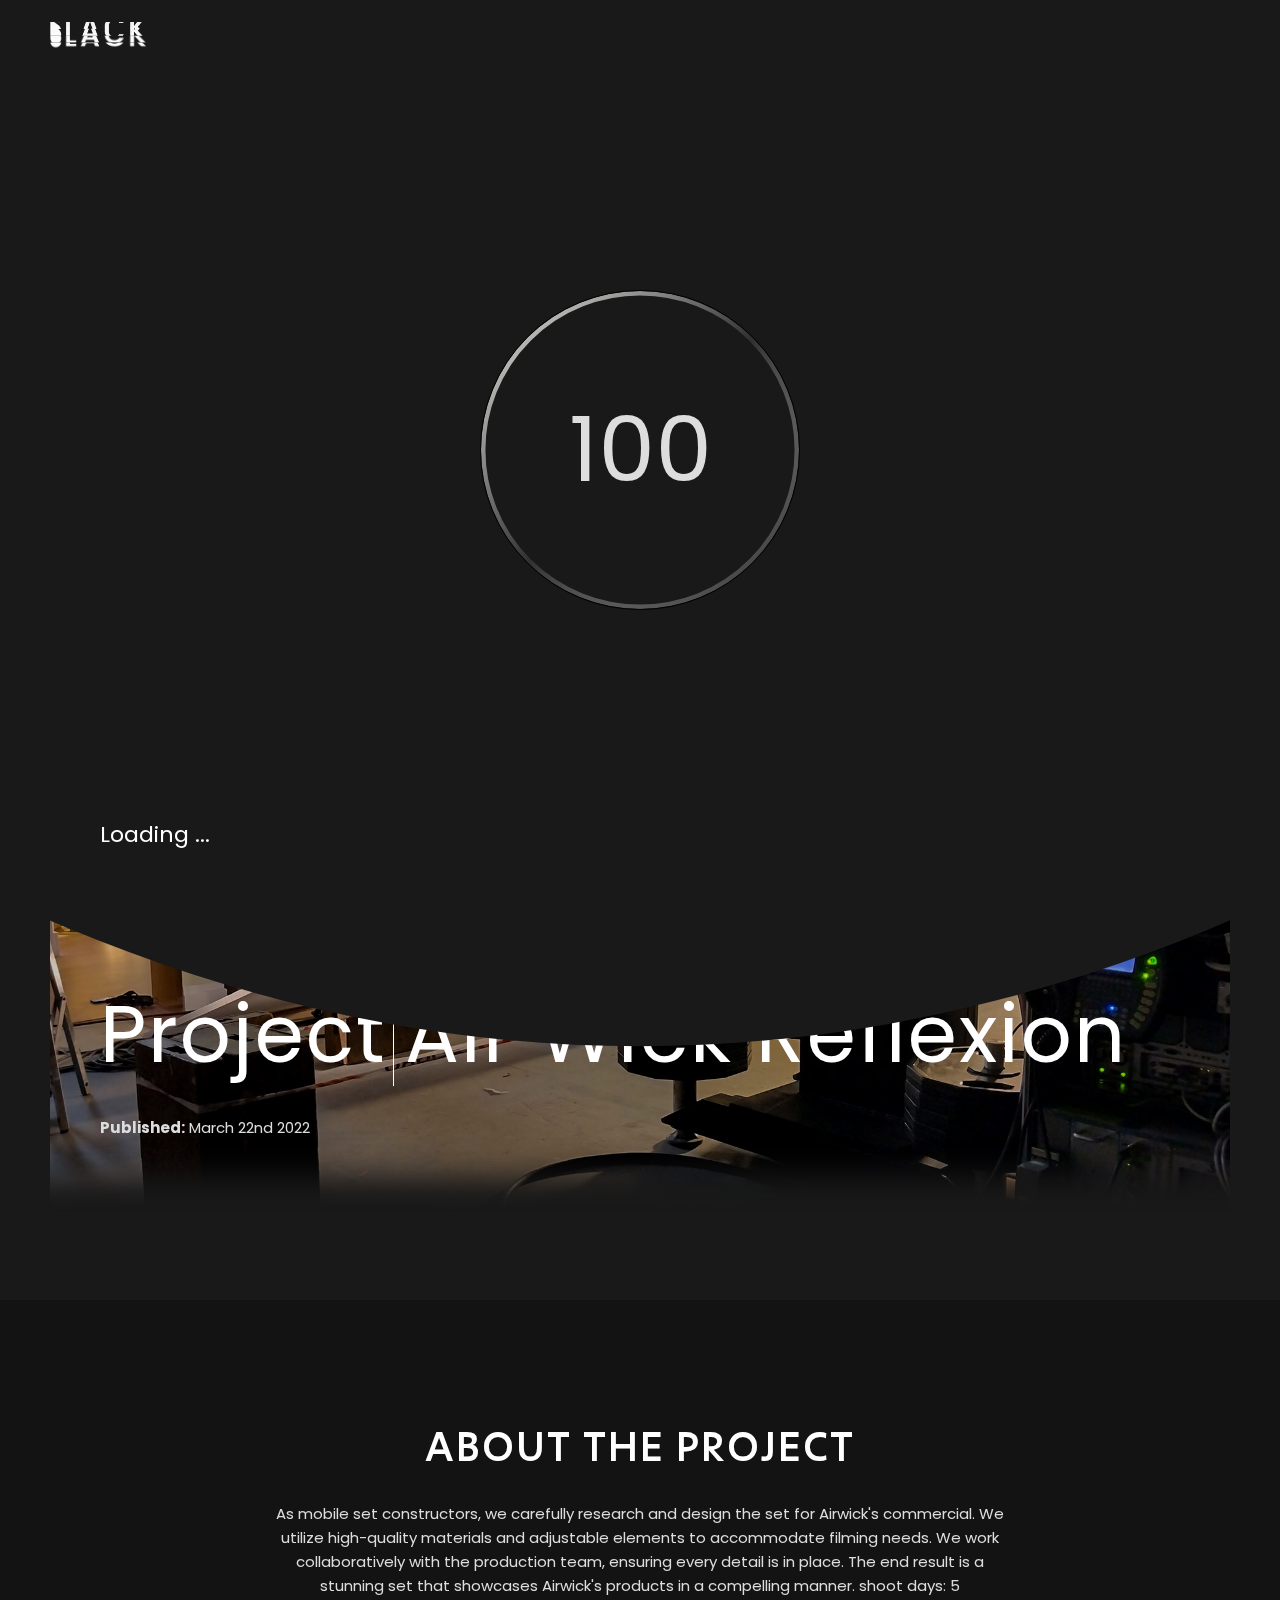
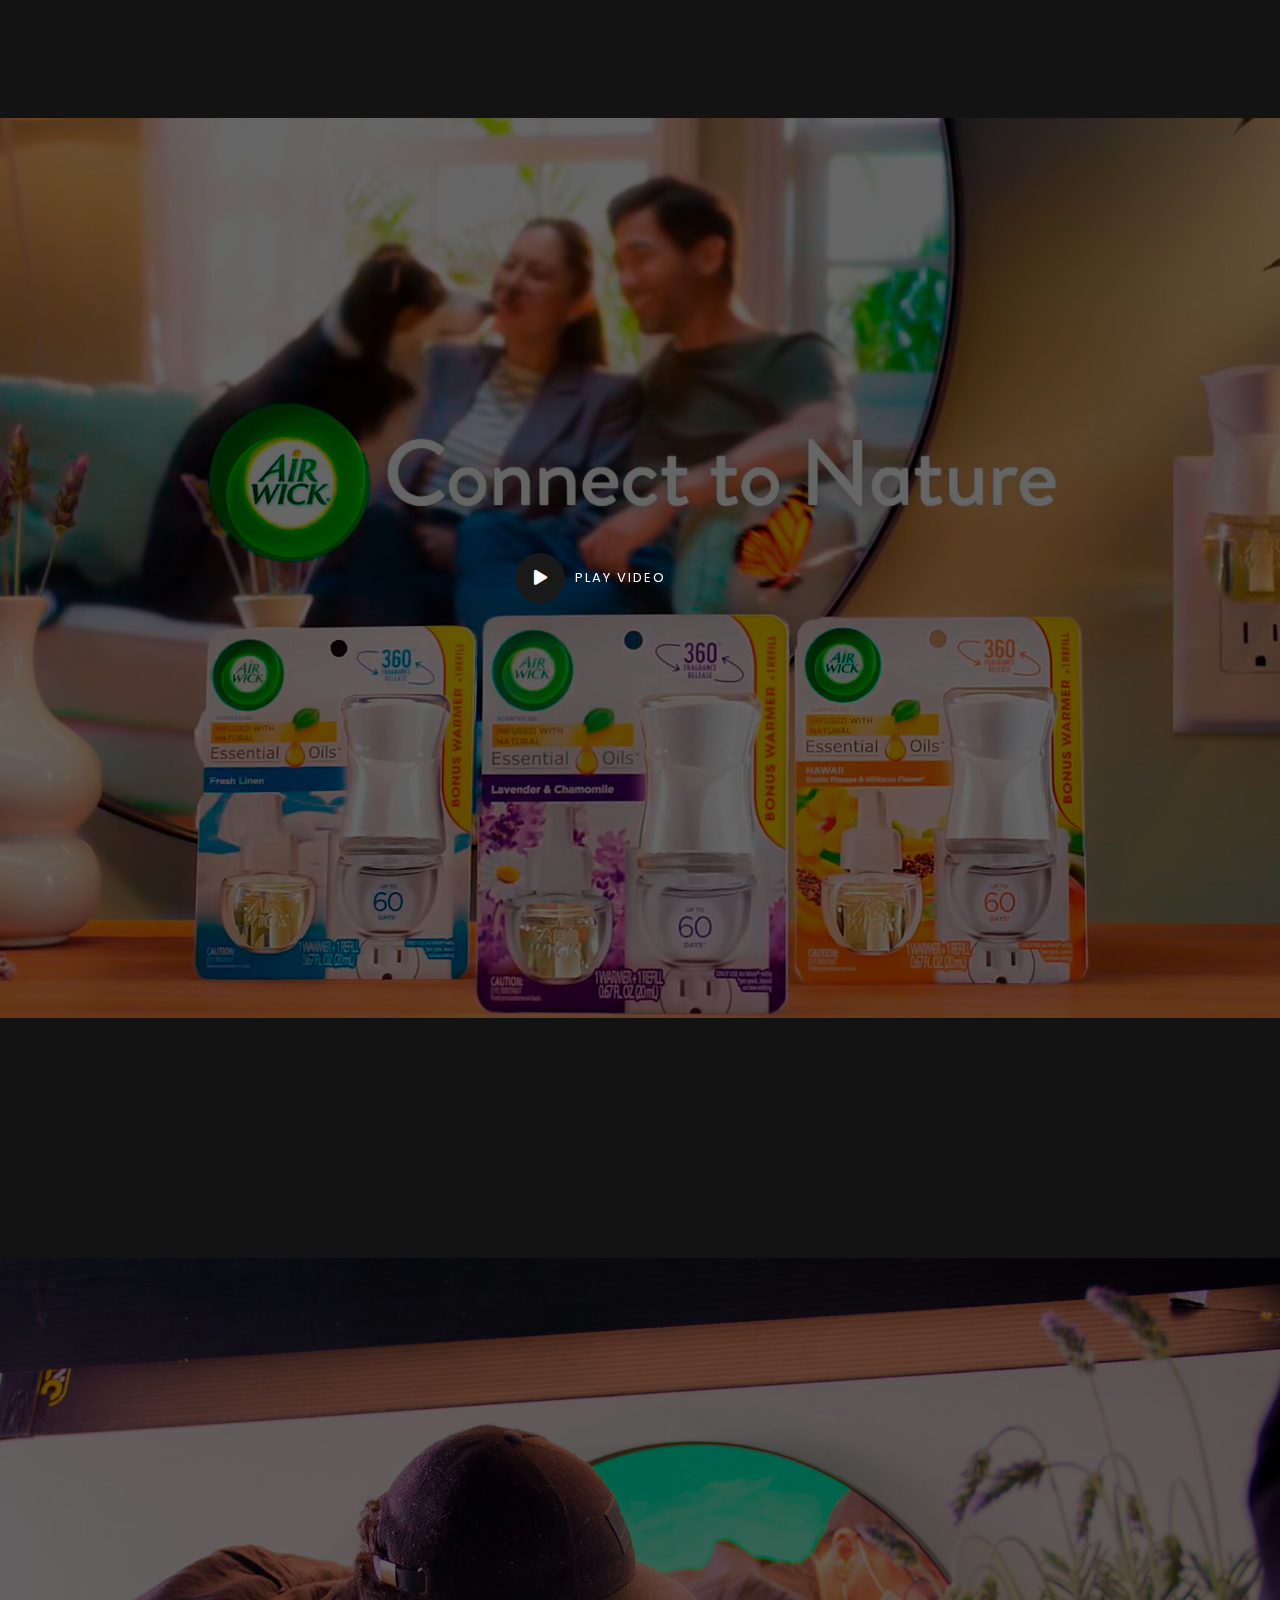
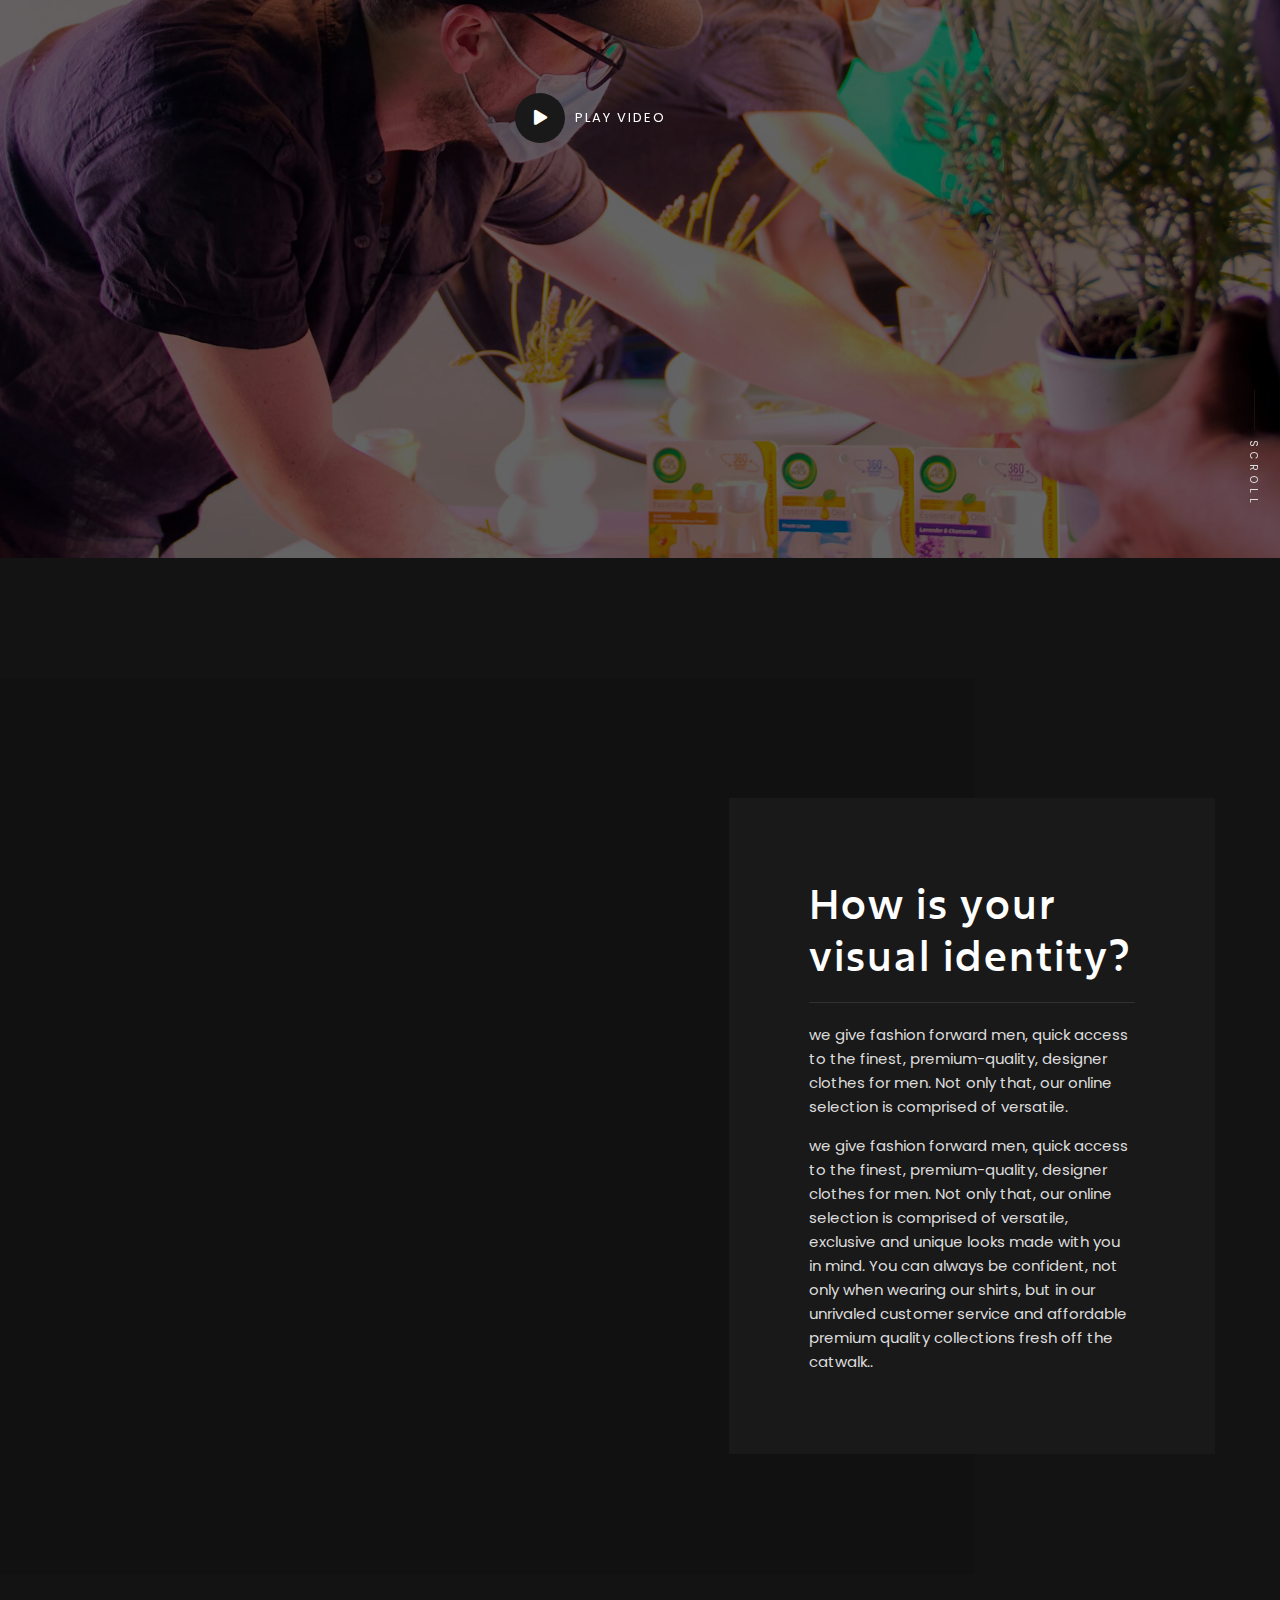
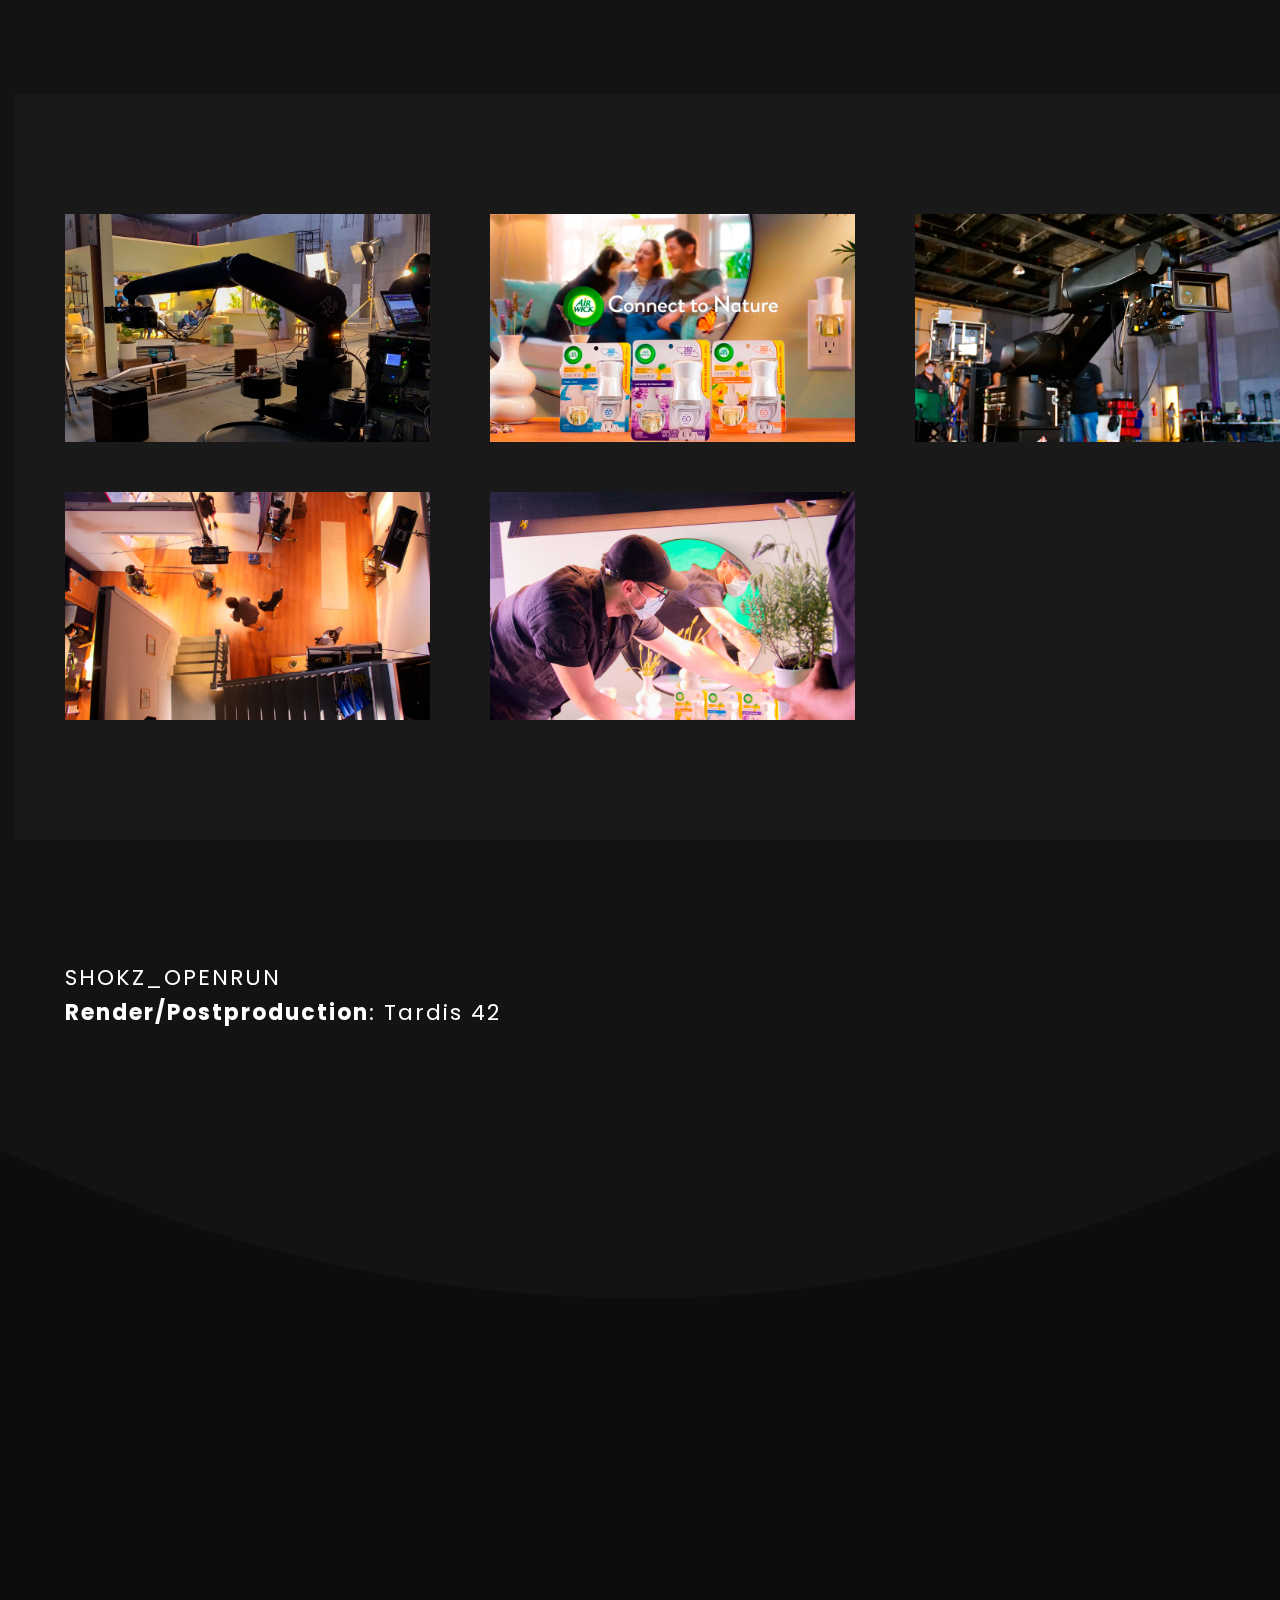
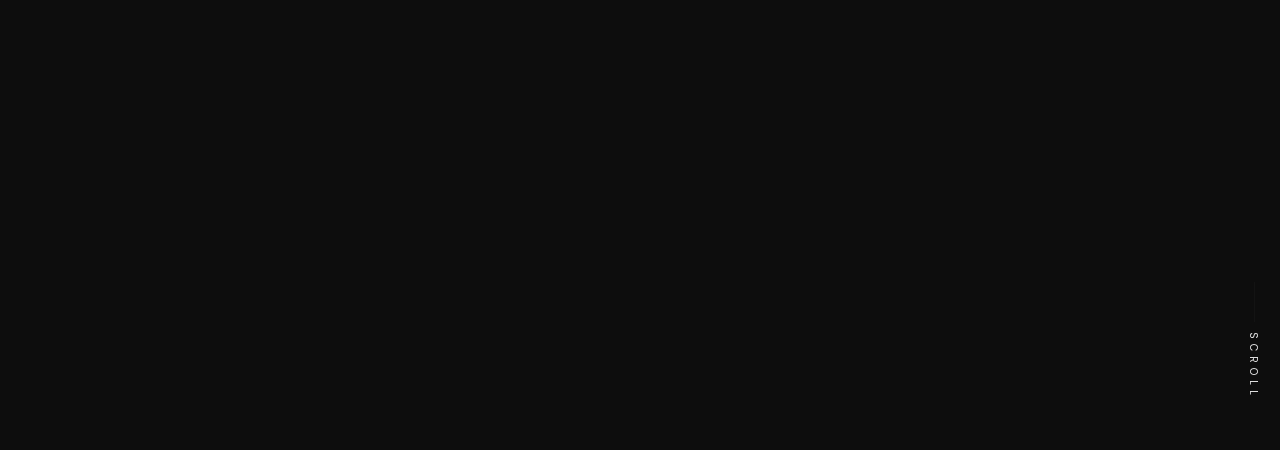
==== commit 5cedc18a: "mas cambios en proyectos" ====
--- a/airwick.html
+++ b/airwick.html
@@ -696,13 +696,12 @@
                         <div class="intro-title ">
                             <div id="dsn_metas" class="p-relative d-flex justify-content-between ">
                                 <div class="metas has-separate p-relative mb-10">
-                                    <span>Project</span>
-                                    <span>Overseer</span>
+                                    <span style="font-size: 80px;">Project</span>
+                                    <span style="font-size: 80px;">Air Wick Reflexion</span>
+                                    
                                 </div>
                             </div>
-                            <div id="hero_title">
-                                <h1 class="title" data-dsn-ajax="title">AIR WICK</h1>
-                            </div>
+                            
                             <p class="subtitle-meta metas p-relative mt-10"><b>Published:</b> March 22nd 2022</p>
 
                         </div>
@@ -717,7 +716,7 @@
         </div>
 
 
-        <a class="background-main move-circle link-project p-absolute" data-dsn="parallax"
+        <!-- <a class="background-main move-circle link-project p-absolute" data-dsn="parallax"
            href="https://www.behance.net/gallery/140001541/OpenRun-pro?tracking_source=search_projects" target="_blank"
            rel="nofollow">
 
@@ -730,7 +729,7 @@
         <a href="#page_wrapper" rel="nofollow" class="dsn-scroll-bottom"
            data-dsn-option='{"ease": "power4.inOut" , "duration" : 1.5}'>
             <div class="text">SCROLL</div>
-        </a>
+        </a> -->
 
     </header>
     <!-- ========== End Header  ========== -->
@@ -746,7 +745,7 @@
                 As mobile set constructors, we carefully research and design the set for Airwick's commercial. We utilize high-quality materials and adjustable elements to accommodate filming needs. We work collaboratively with the production team, ensuring every detail is in place. The end result is a stunning set that showcases Airwick's products in a compelling manner.
                 shoot days: 5
             </p>
-            <ul class="intro-project-list mt-30 d-grid grid-md-3 grid-sm-2 ">
+            <!-- <ul class="intro-project-list mt-30 d-grid grid-md-3 grid-sm-2 ">
 
                 <li class="dsn-up grid-item number-item">
                     <h5 class="title-list-project sm-title-block">Service</h5>
@@ -762,7 +761,7 @@
                     <h5 class="title-list-project sm-title-block">Published</h5>
                     <p class="description-list-project dsn-auto">March 22nd 2022</p>
                 </li>
-            </ul>
+            </ul> -->
         </div>
         <!-- ========== End Info Project  ========== -->
 
@@ -810,14 +809,14 @@
 
                                     https://www.youtube.com/embed/KS8ikpm7j_M
                                 </p> -->
-                                <div class="dsn-def-btn dsn-icon-heading-color mt-20 d-flex">
+                                <div class="dsn-def-btn dsn-icon-heading-color mt-20 d-flex" style="left: 450px; position: relative;">
                                     <a class="dsn-btn dsn-border border-color-default background-section vid has-icon-left dsn-parallax-hover" href="https://www.youtube.com/embed/KS8ikpm7j_M" target="_blank" rel="nofollow" style="translate: none; rotate: none; scale: none; transform: translate(0px, 0px);"> <span class="dsn-icon dsn-bg-before btn-icon-left heading-color z-index-1"><i class="fas fa-play"></i></span> <span class="title-btn p-relative  z-index-1 heading-color">PLAY VIDEO</span> <div class="icon-circle" style="min-width: 1px; translate: none; rotate: none; scale: none; transform: translate(0px, 0px);"></div></a>
                                 </div>
                             </div>
                         </div>
                     </div>
                 </div>
-                <div class="footer-head w-100 left-0 p-absolute bottom-0 z-index-2 pb-40">
+                <!-- <div class="footer-head w-100 left-0 p-absolute bottom-0 z-index-2 pb-40">
                     <div class="container d-grid grid-1-half">
                         <ul class="dsn-grid-layout dsn-grid dsn-list w-100">
                             <li class="list-item grid-item d-flex align-items-center">
@@ -833,25 +832,10 @@
     
     
                         </ul>
-                        <div class="social-icons-wrapper d-grid grid-3 justify-self-end" style="gap: 20px; --grid-gap: 20px; --dsn-icon-size: 17px;">
-                            <span class="grid-item">
-                                <a class="dsn-icon" href="#0" target="_blank" rel="nofollow">
-                                    <i class="fab fa-facebook" aria-hidden="true"></i>
-                                </a>
-                            </span>
-                            <span class="grid-item">
-                                <a class="dsn-icon" href="#0" target="_blank" rel="nofollow">
-                                    <i class="fab fa-twitter" aria-hidden="true"></i>
-                                </a>
-                            </span>
-                            <span class="grid-item">
-                                <a class="dsn-icon" href="#0" target="_blank" rel="nofollow">
-                                    <i class="fab fa-youtube" aria-hidden="true"></i>
-                                </a>
-                            </span>
+                        
     
                         </div>
-                    </div>
+                    </div> -->
     
                 </div>
             </div>
@@ -893,11 +877,11 @@
                          justify-content: center;">
                          <div class="img-wrap" style="margin:10px">
                             <img src="https://v2.overseerproduction.com/images/airwick-v2.gif" class="cursor-more" alt="" >
-                            <span class="cap">Caption #2</span>
+                            <!-- <span class="cap">Caption #2</span> -->
                         </div>
                         <div class="img-wrap" style="margin:10px">
                             <img src="https://v2.overseerproduction.com/images/airwick-v1.gif" class="cursor-more" alt="">
-                            <span class="cap2">Caption #2</span>
+                            <!-- <span class="cap2">Caption #2</span> -->
                         </div>
                         <!-- <img class="cover-bg-img" src="assets/img/airwick/1.jpg" alt=""> -->
                     </div>
@@ -942,14 +926,14 @@
 
 
                                 </p> -->
-                                <div class="dsn-def-btn dsn-icon-heading-color mt-20 d-flex">
+                                <div class="dsn-def-btn dsn-icon-heading-color mt-20 d-flex" style="left: 450px; position: relative;">
                                     <a class="dsn-btn dsn-border border-color-default background-section vid has-icon-left dsn-parallax-hover" href="https://vimeo.com/825685438" target="_blank" rel="nofollow" style="translate: none; rotate: none; scale: none; transform: translate(0px, 0px);"> <span class="dsn-icon dsn-bg-before btn-icon-left heading-color z-index-1"><i class="fas fa-play"></i></span> <span class="title-btn p-relative  z-index-1 heading-color">PLAY VIDEO</span> <div class="icon-circle" style="min-width: 1px; translate: none; rotate: none; scale: none; transform: translate(0px, 0px);"></div></a>
                                 </div>
                             </div>
                         </div>
                     </div>
                 </div>
-                <div class="footer-head w-100 left-0 p-absolute bottom-0 z-index-2 pb-40">
+                <!-- <div class="footer-head w-100 left-0 p-absolute bottom-0 z-index-2 pb-40">
                     <div class="container d-grid grid-1-half">
                         <ul class="dsn-grid-layout dsn-grid dsn-list w-100">
                             <li class="list-item grid-item d-flex align-items-center">
@@ -965,27 +949,10 @@
     
     
                         </ul>
-                        <div class="social-icons-wrapper d-grid grid-3 justify-self-end" style="gap: 20px; --grid-gap: 20px; --dsn-icon-size: 17px;">
-                            <span class="grid-item">
-                                <a class="dsn-icon" href="#0" target="_blank" rel="nofollow">
-                                    <i class="fab fa-facebook" aria-hidden="true"></i>
-                                </a>
-                            </span>
-                            <span class="grid-item">
-                                <a class="dsn-icon" href="#0" target="_blank" rel="nofollow">
-                                    <i class="fab fa-twitter" aria-hidden="true"></i>
-                                </a>
-                            </span>
-                            <span class="grid-item">
-                                <a class="dsn-icon" href="#0" target="_blank" rel="nofollow">
-                                    <i class="fab fa-youtube" aria-hidden="true"></i>
-                                </a>
-                            </span>
-    
-                        </div>
+                        
                     </div>
     
-                </div>
+                </div> -->
             </div>
             <a href="#page_wrapper" rel="nofollow" class="dsn-scroll-bottom" data-dsn-option="{&quot;ease&quot;: &quot;power4.inOut&quot; , &quot;duration&quot; : 1.5}">
                 <div class="text">SCROLL</div>
@@ -1143,7 +1110,7 @@
 <!-- ========== End Social ========== -->
 
 <!-- ========== Style Option Page ========== -->
-<div id="dsn_box_options" class="day-night">
+<div id="dsn_box_options" class="day-night" style="display: none;">
     <div class="night active" data-dsn-theme="dark">
         <svg width="48" height="48" viewBox="0 0 48 48">
             <rect x="12.3" y="23.5" width="2.6" height="1"></rect>
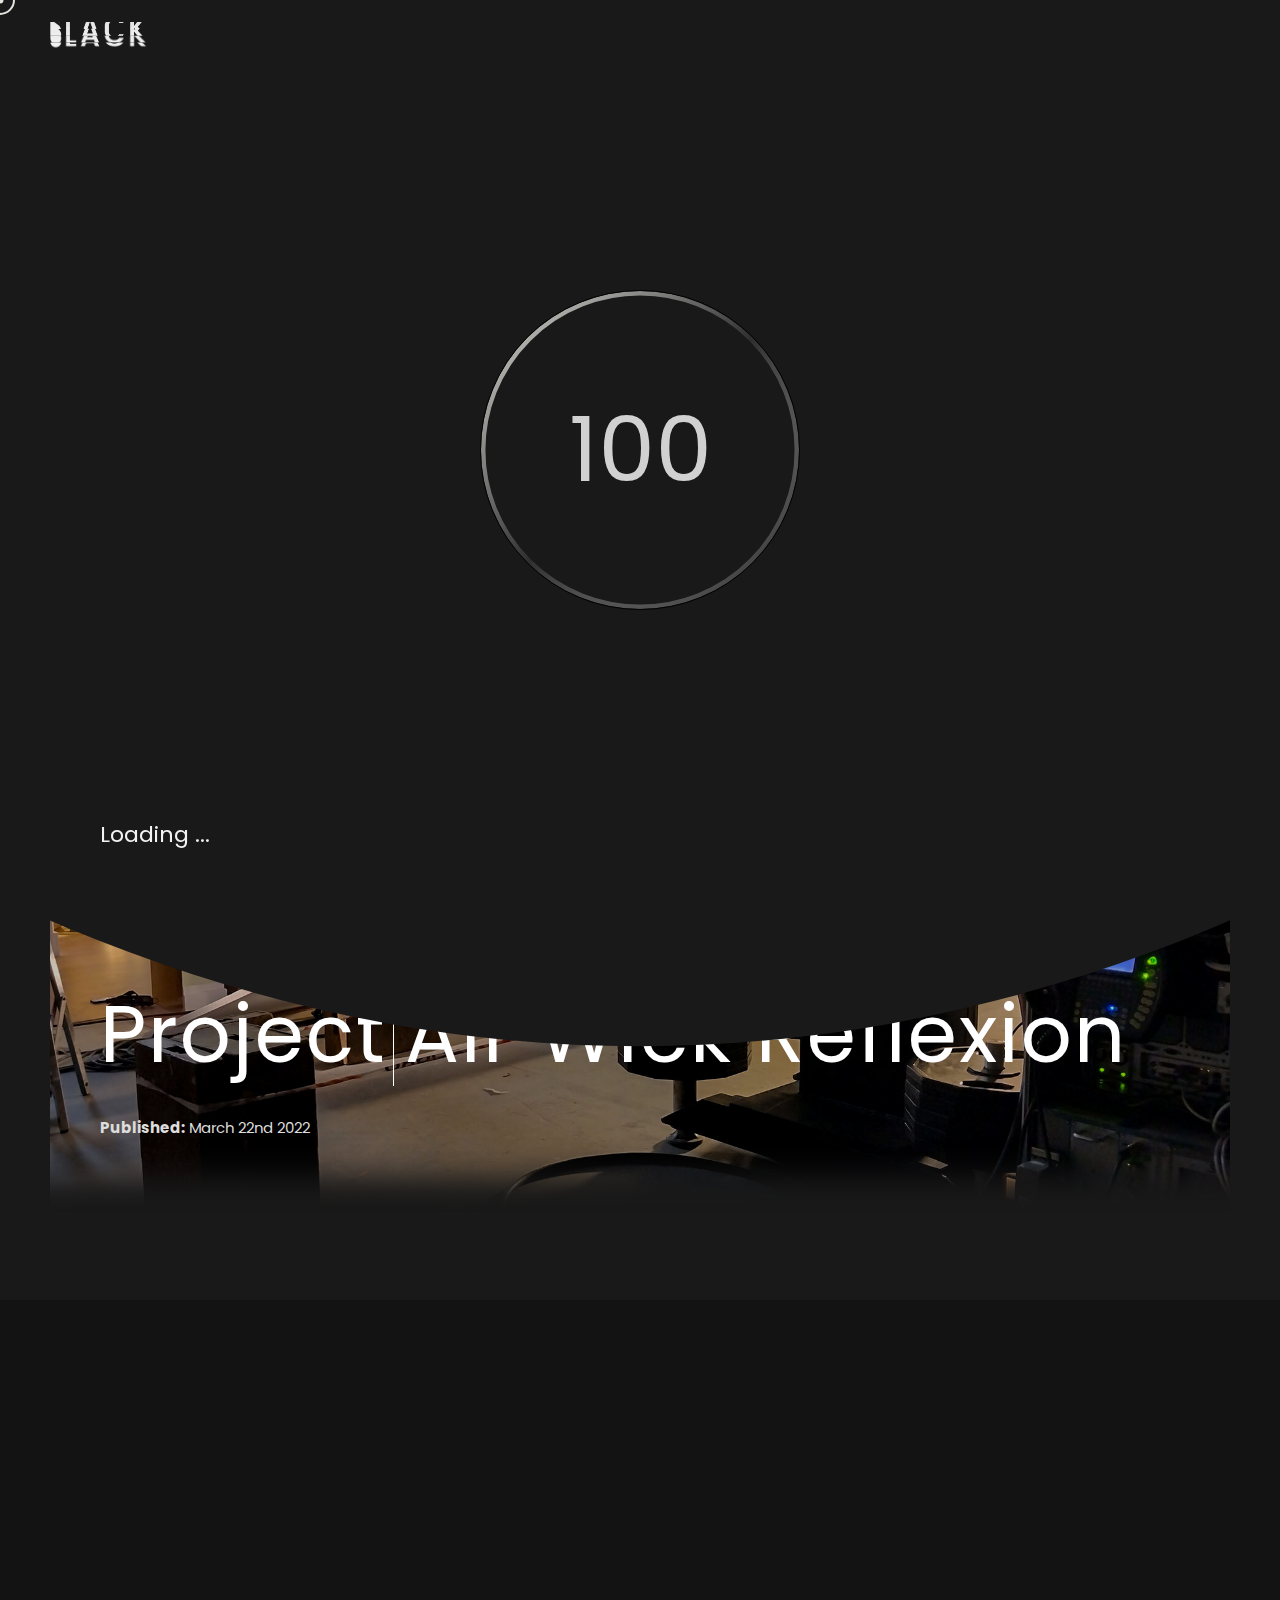
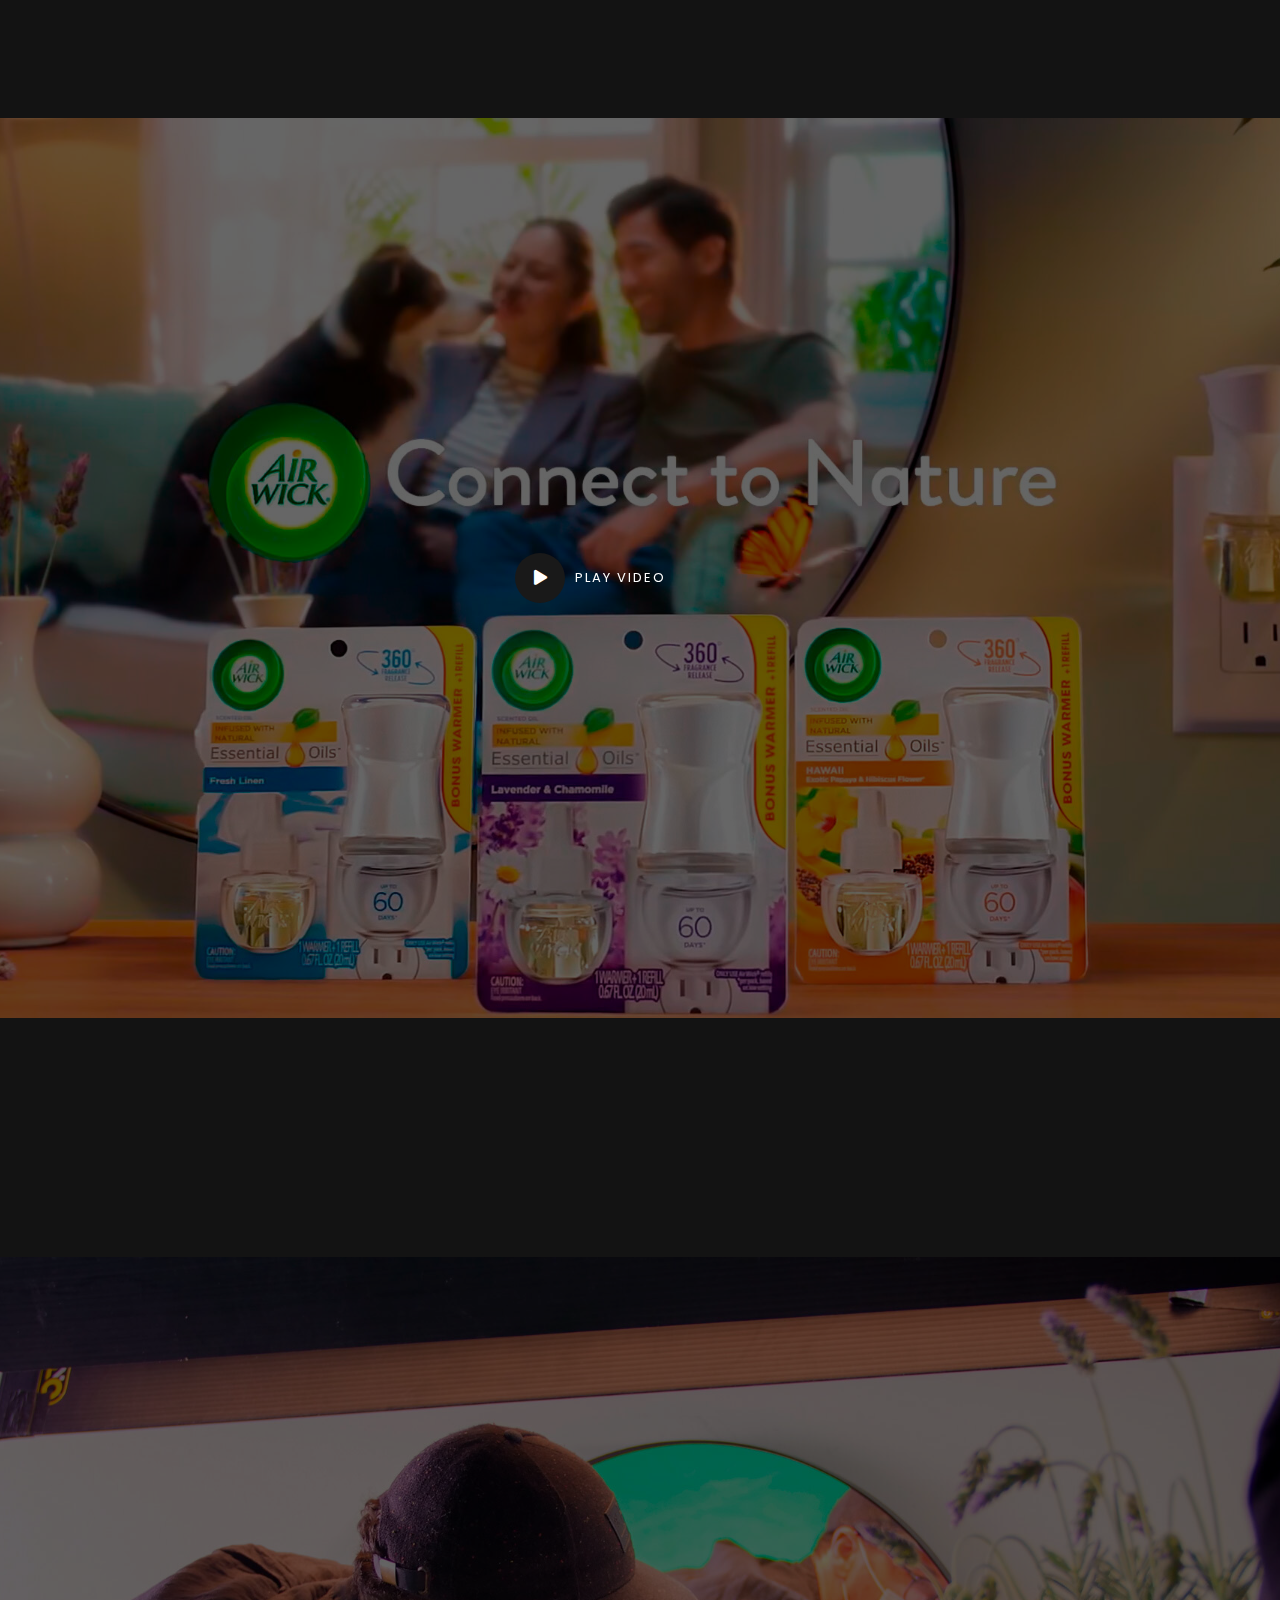
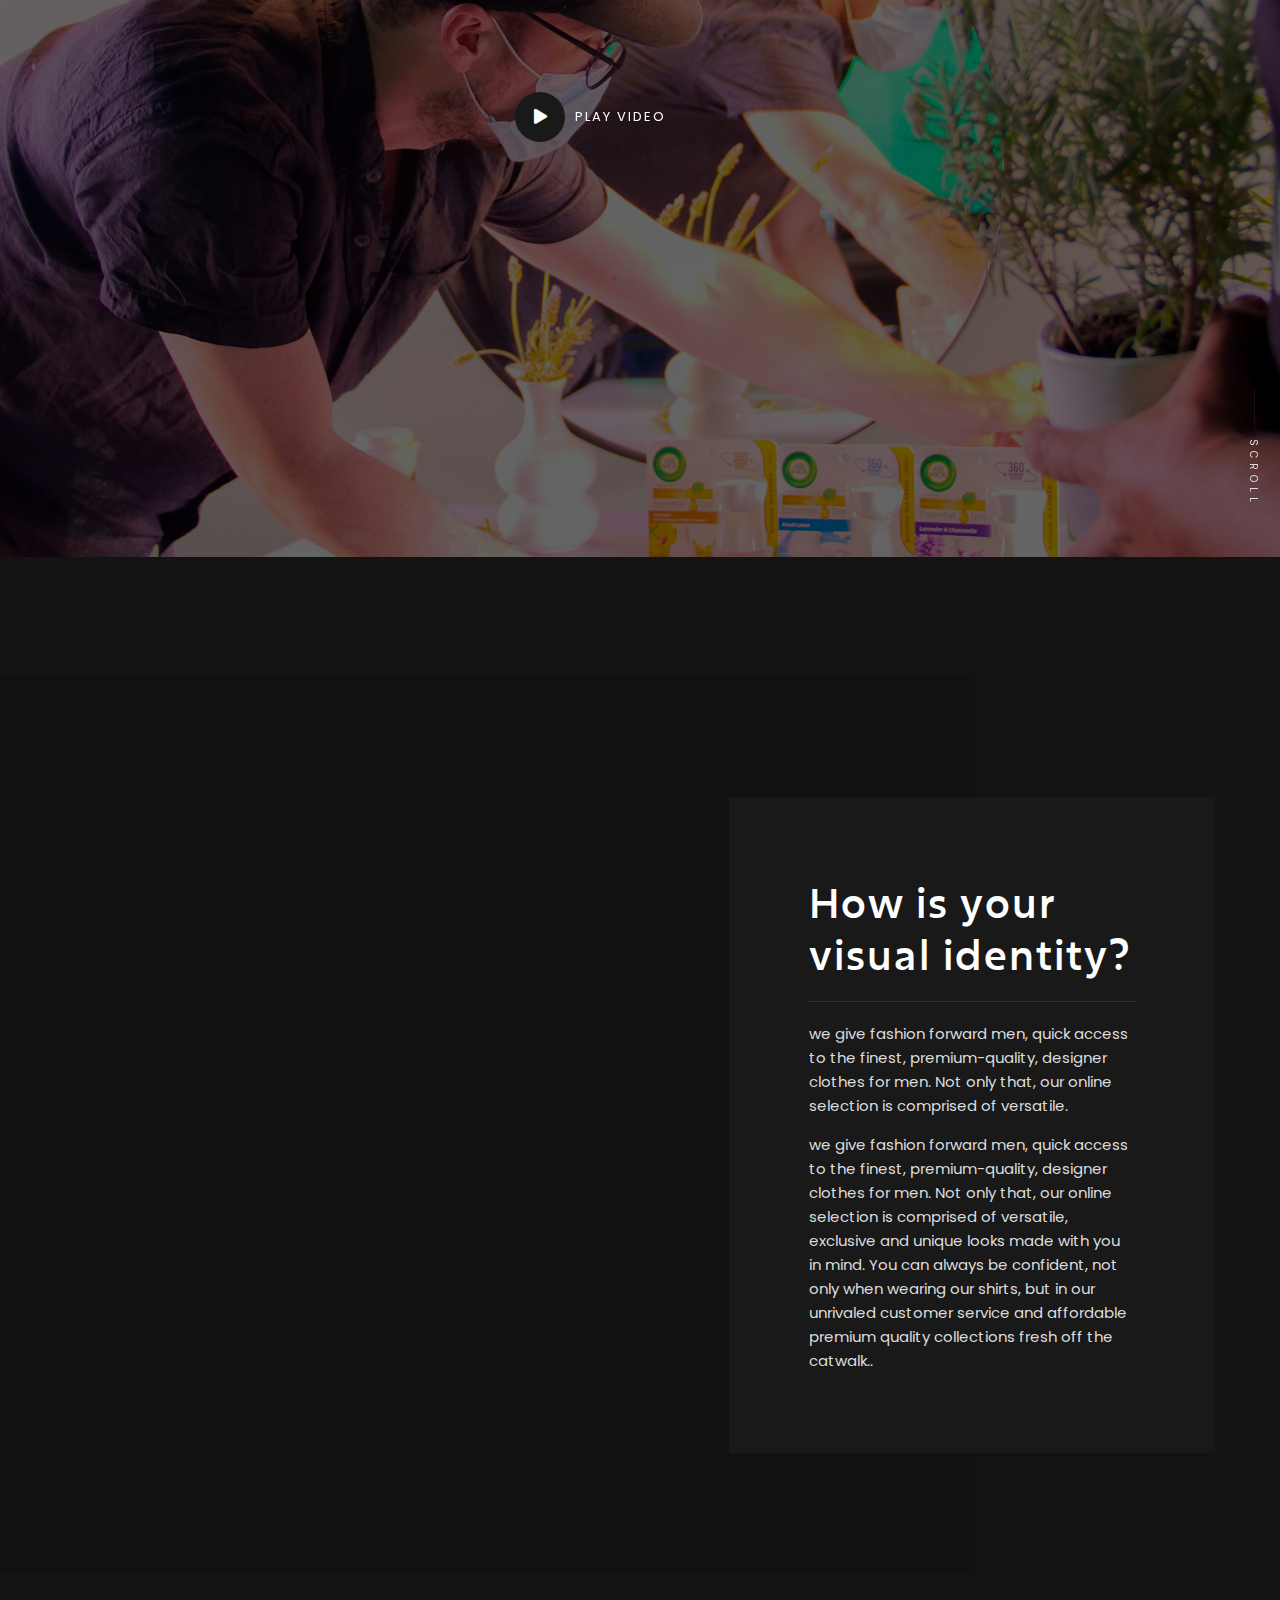
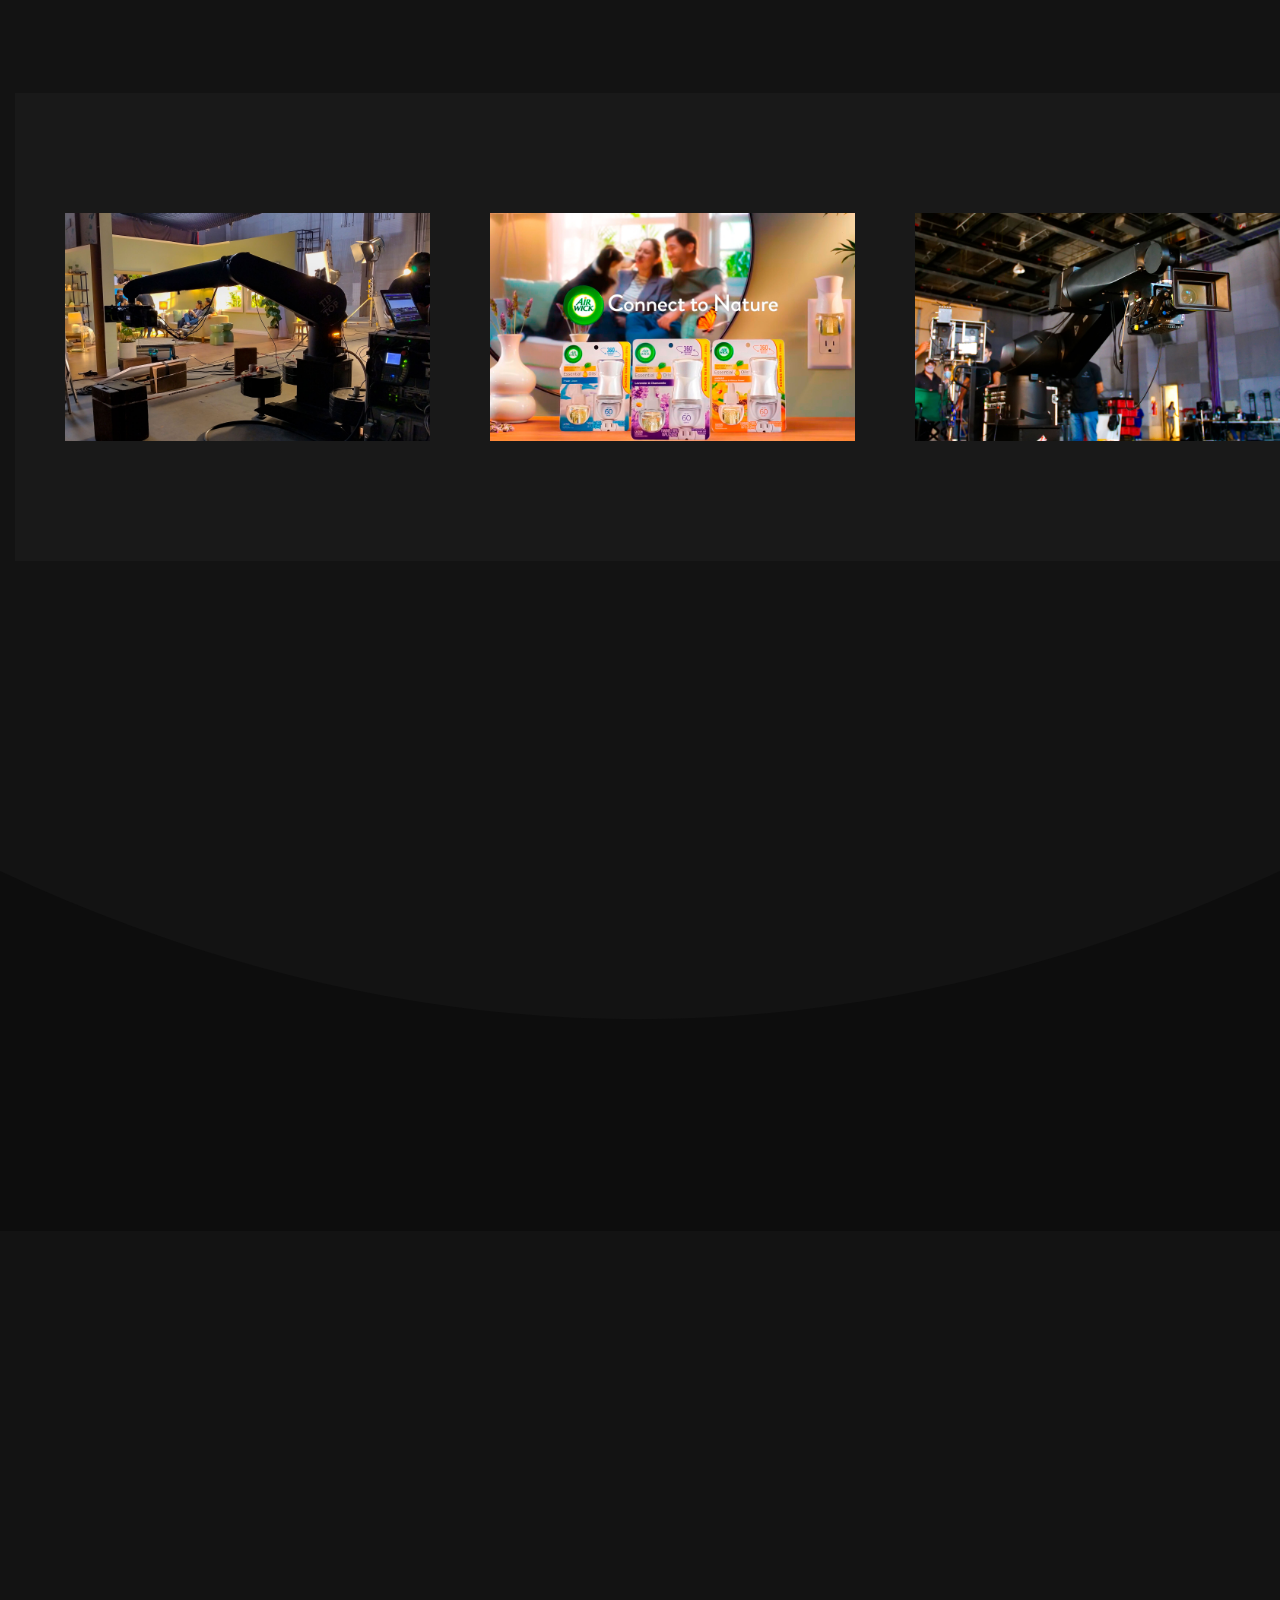
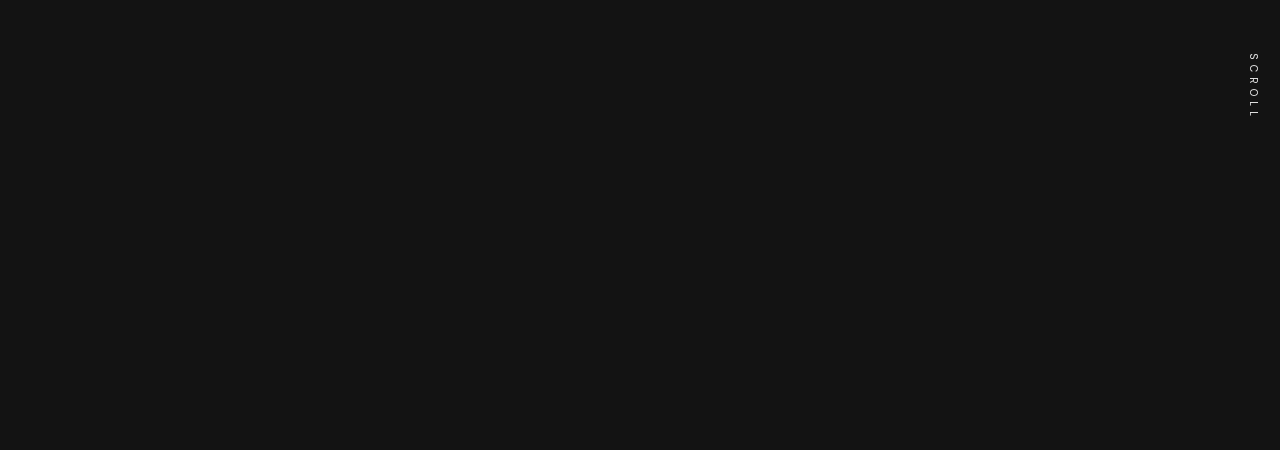
==== commit 00d068f9: "cambios generales" ====
--- a/airwick.html
+++ b/airwick.html
@@ -80,7 +80,7 @@
         <div class="main-logo">
             <a href="index.html" data-dsn-text="Blackdsn" class="custom-logo-link main-brand effect-ajax" rel="home"
                aria-current="page">
-               <img src="https://v2.overseerproduction.com/images/logo-op-white.png" class="custom-logo logo-light" alt="Overseer"/>
+               <img src="https://v2.overseerproduction.com/images/logo-op-white.png" class="custom-logo logo-light" alt="Overseer" style="width: 120px;"/>
                 <img src="assets/img/logo.png" class="custom-logo logo-dark" alt="Blackdsn"/>
             </a>
         </div>
@@ -696,8 +696,8 @@
                         <div class="intro-title ">
                             <div id="dsn_metas" class="p-relative d-flex justify-content-between ">
                                 <div class="metas has-separate p-relative mb-10">
-                                    <span style="font-size: 80px;">Project</span>
-                                    <span style="font-size: 80px;">Air Wick Reflexion</span>
+                                    <span class="spansito">Project</span>
+                                    <span class="spansito">Air Wick Reflexion</span>
                                     
                                 </div>
                             </div>
@@ -866,7 +866,37 @@
                 <div class="col-md-8 padding-top-bottom text-center" data-scroll-reveal="enter bottom move 30px over 0.5s after 0.2s" data-scroll-reveal-id="1" data-scroll-reveal-initialized="true" data-scroll-reveal-complete="true">
                     <p class="mb-0 pb-0 lead"> -->
         <!-- ========== Tow Image Popup  ========== -->
-        <div class="container p-relative mb-section">
+        <div class="container p-relative">
+            <div class="d-grid grid-sm-2 align-items-center" data-dsn-gap="80px 60px">
+                <div class="p-relative img-box-parallax before-z-index has-popup">
+                    <div class="effect-popup before-z-index h-v-70 "
+                         data-src="https://v2.overseerproduction.com/images/airwick-v2.gif"
+                         data-src="https://v2.overseerproduction.com/images/airwick-v1.gif"
+                         data-caption="Caption #2" data-fancybox="_1" data-cursor="open" data-dsn-overlay="0" style="display: flex;
+                         width: 1100px;
+                         justify-content: center;">
+                         <div class="img-wrap" style="margin:10px">
+                            <img src="https://v2.overseerproduction.com/images/airwick-v2.gif" class="cursor-more" alt="" >
+                            <!-- <span class="cap">Caption #2</span> -->
+                        </div>
+                        <div class="img-wrap" style="margin:10px">
+                            <img src="https://v2.overseerproduction.com/images/airwick-v1.gif" class="cursor-more" alt="">
+                            <!-- <span class="cap2">Caption #2</span> -->
+                        </div>
+                        <!-- <img class="cover-bg-img" src="assets/img/airwick/1.jpg" alt=""> -->
+                    </div>
+                    <!-- <div class="cap">
+                        <span class="cap">Caption #2</span>
+                    </div> -->
+                </div>
+                
+                </div>
+            </div>
+        </div>
+
+
+
+        <div class="container p-relative">
             <div class="d-grid grid-sm-2 align-items-center" data-dsn-gap="80px 60px">
                 <div class="p-relative img-box-parallax before-z-index has-popup">
                     <div class="effect-popup before-z-index h-v-70 "
--- a/assets/css/style.css
+++ b/assets/css/style.css
@@ -6573,4 +6573,60 @@
   padding-left: 15px;
   margin-right: auto;
   margin-left: auto;
+} */
+
+
+/* .hover01 figure img {
+	transform: scale(1);
+	transform: scale(1);
+	transition: .3s ease-in-out;
+	transition: .3s ease-in-out;
+}
+.hover01 figure:hover img {
+	transform: scale(1.3);
+	transform: scale(1.3);
+} */
+
+.container-para-imagenes {
+  position: relative;
+  width: 50%;
+}
+
+
+.overlay-img {
+  position: absolute;
+  top: 0;
+  bottom: 0;
+  left: 0;
+  right: 0;
+  height: 100%;
+  width: 100%;
+  opacity: 0;
+  transition: .5s ease;
+  background-color: #008CBA;
+}
+
+.container-para-imagenes:hover .overlay {
+  opacity: .5;
+}
+
+.texto-imagen {
+  color: white;
+  font-size: 20px;
+  position: absolute;
+  top: 50%;
+  left: 50%;
+  -webkit-transform: translate(-50%, -50%);
+  -ms-transform: translate(-50%, -50%);
+  transform: translate(-50%, -50%);
+  text-align: center;
+}
+
+.h4-title:hover{
+  font-size: 18px;
+  transition: .6s ease-in-out;
+}
+
+/* .overseer{
+  width: 120px;
 } */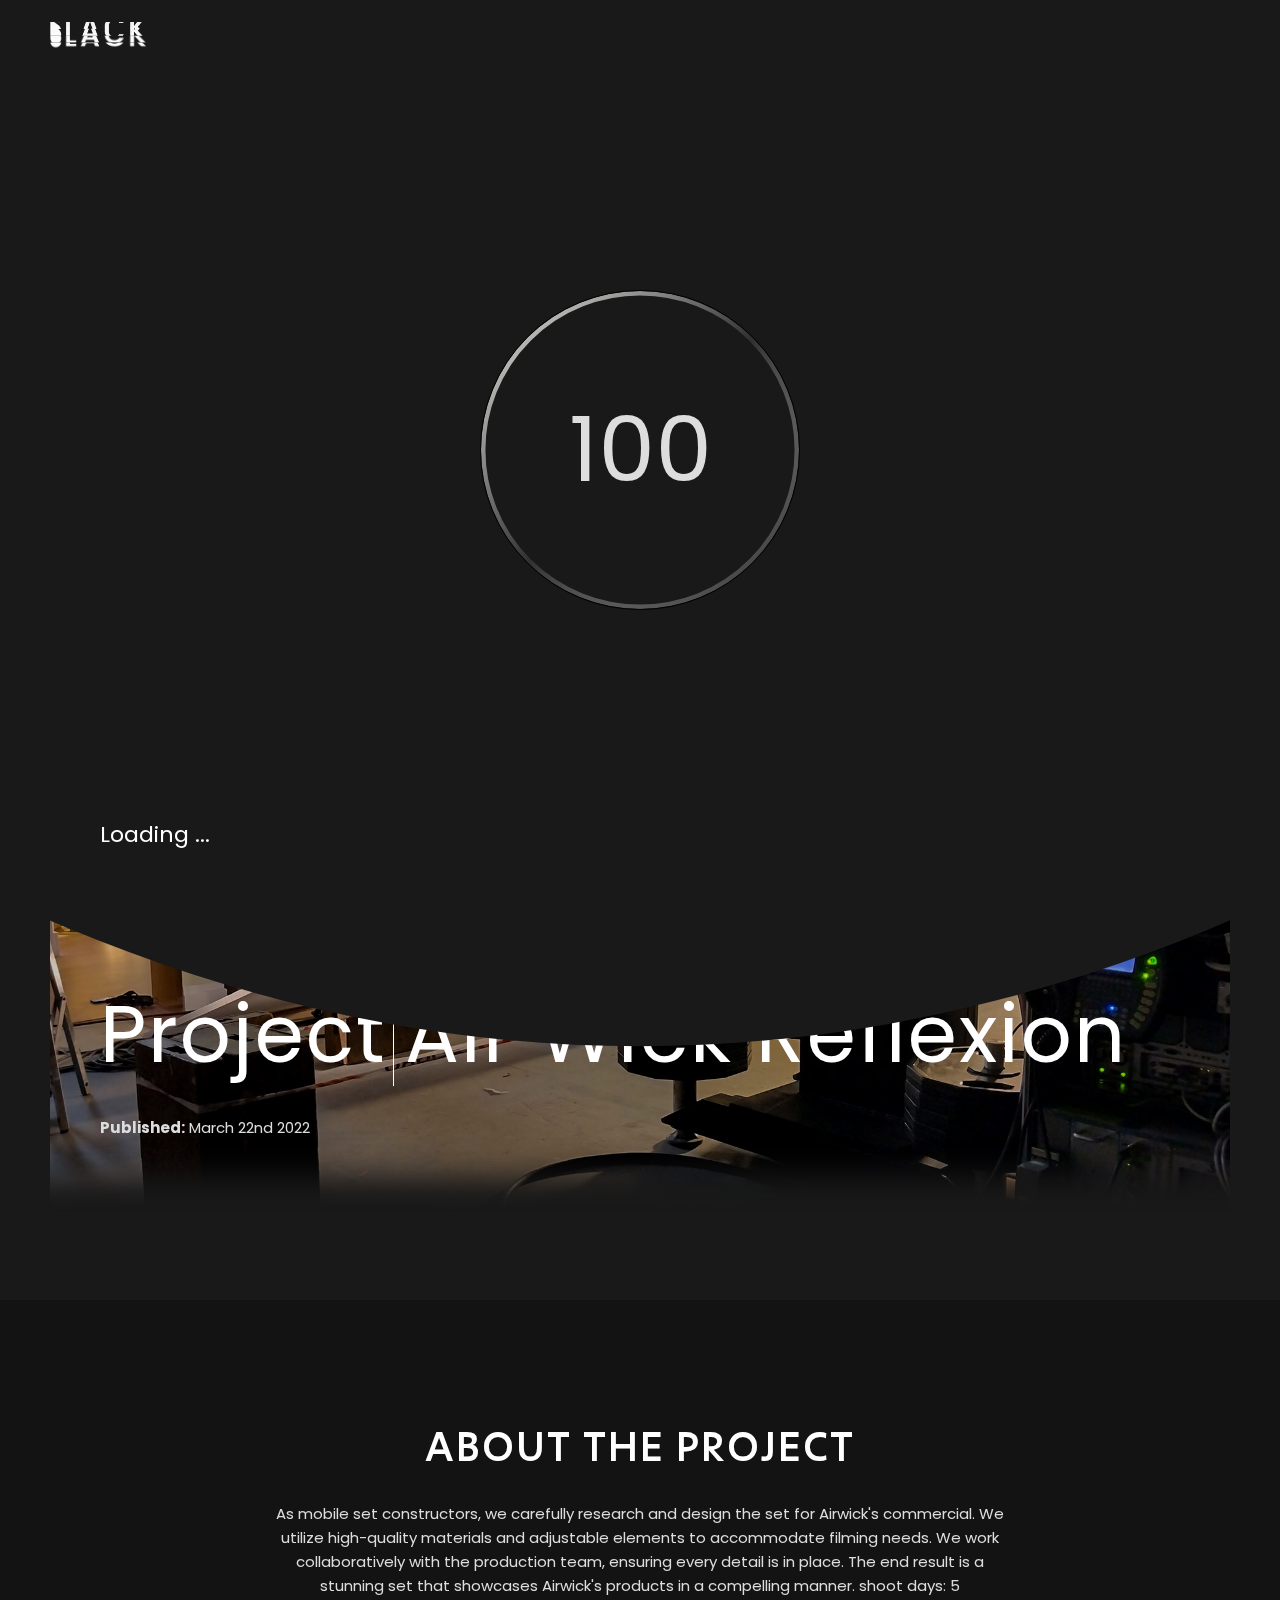
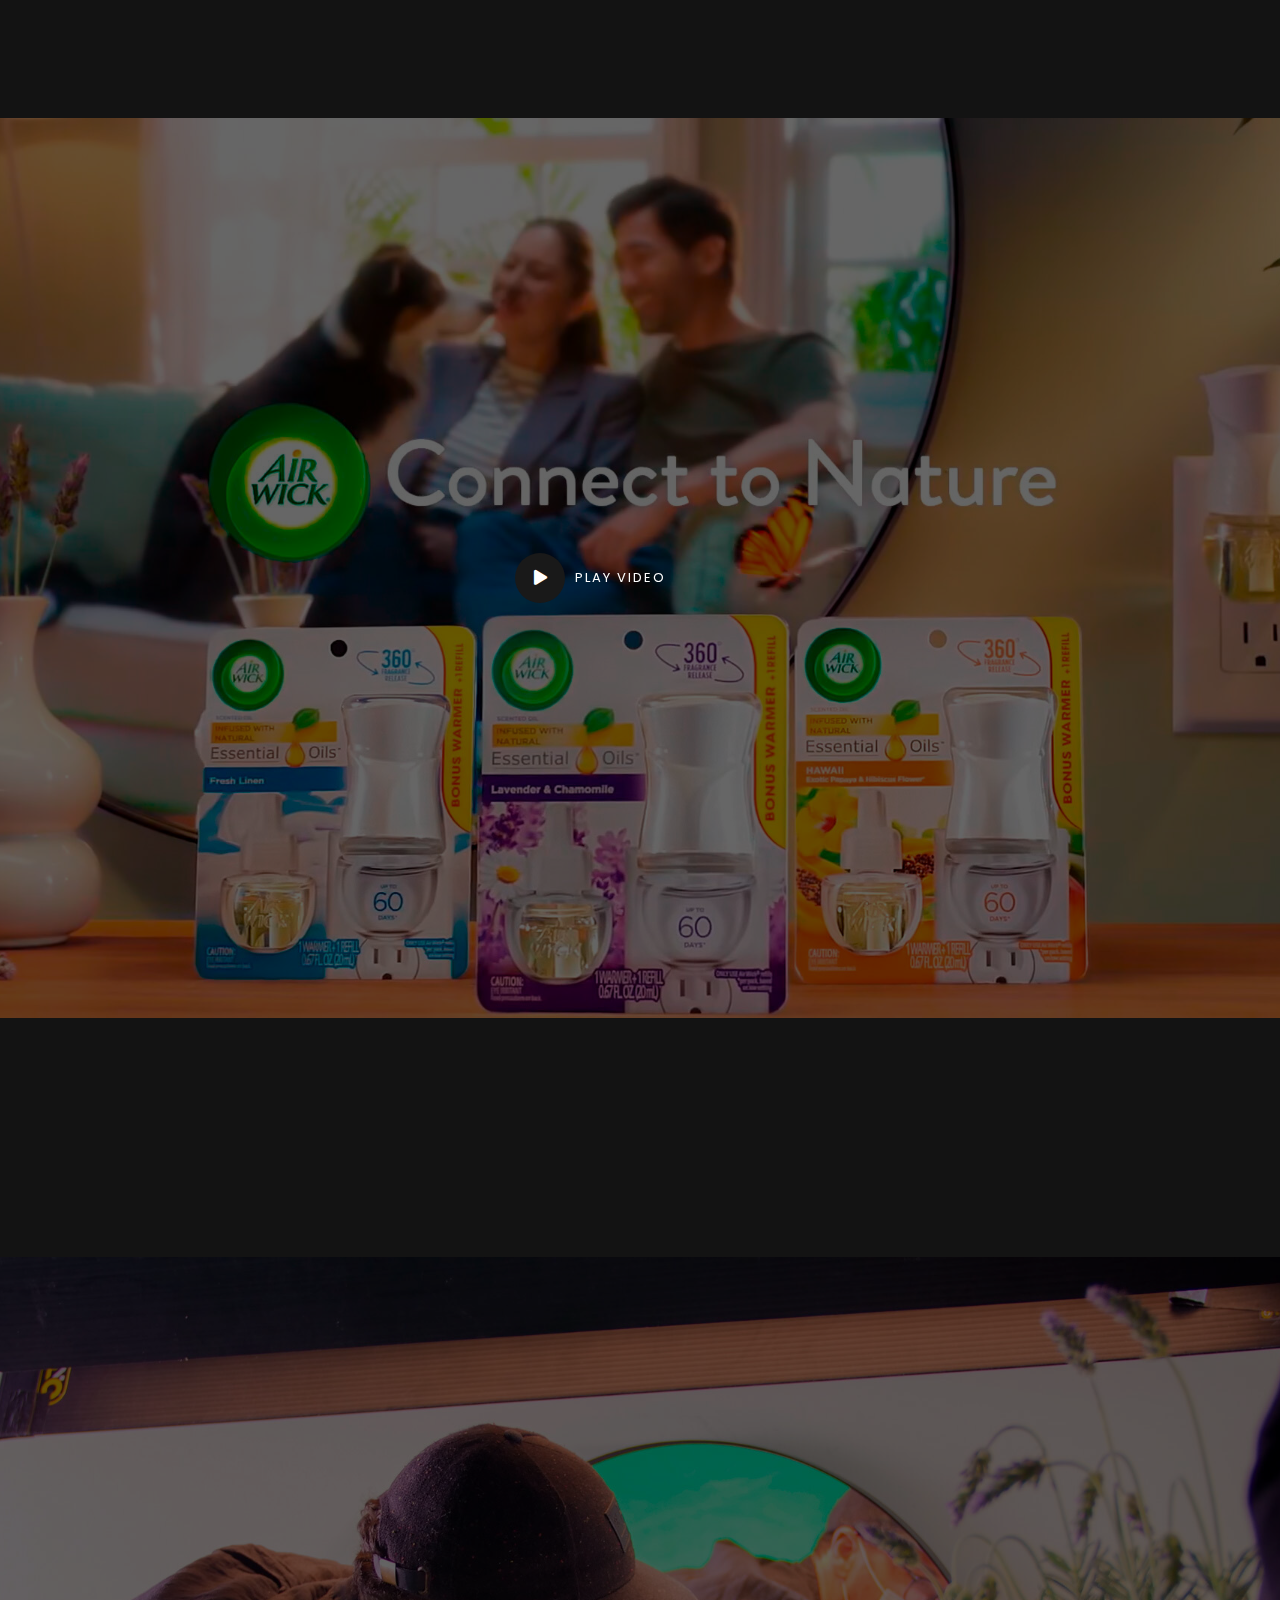
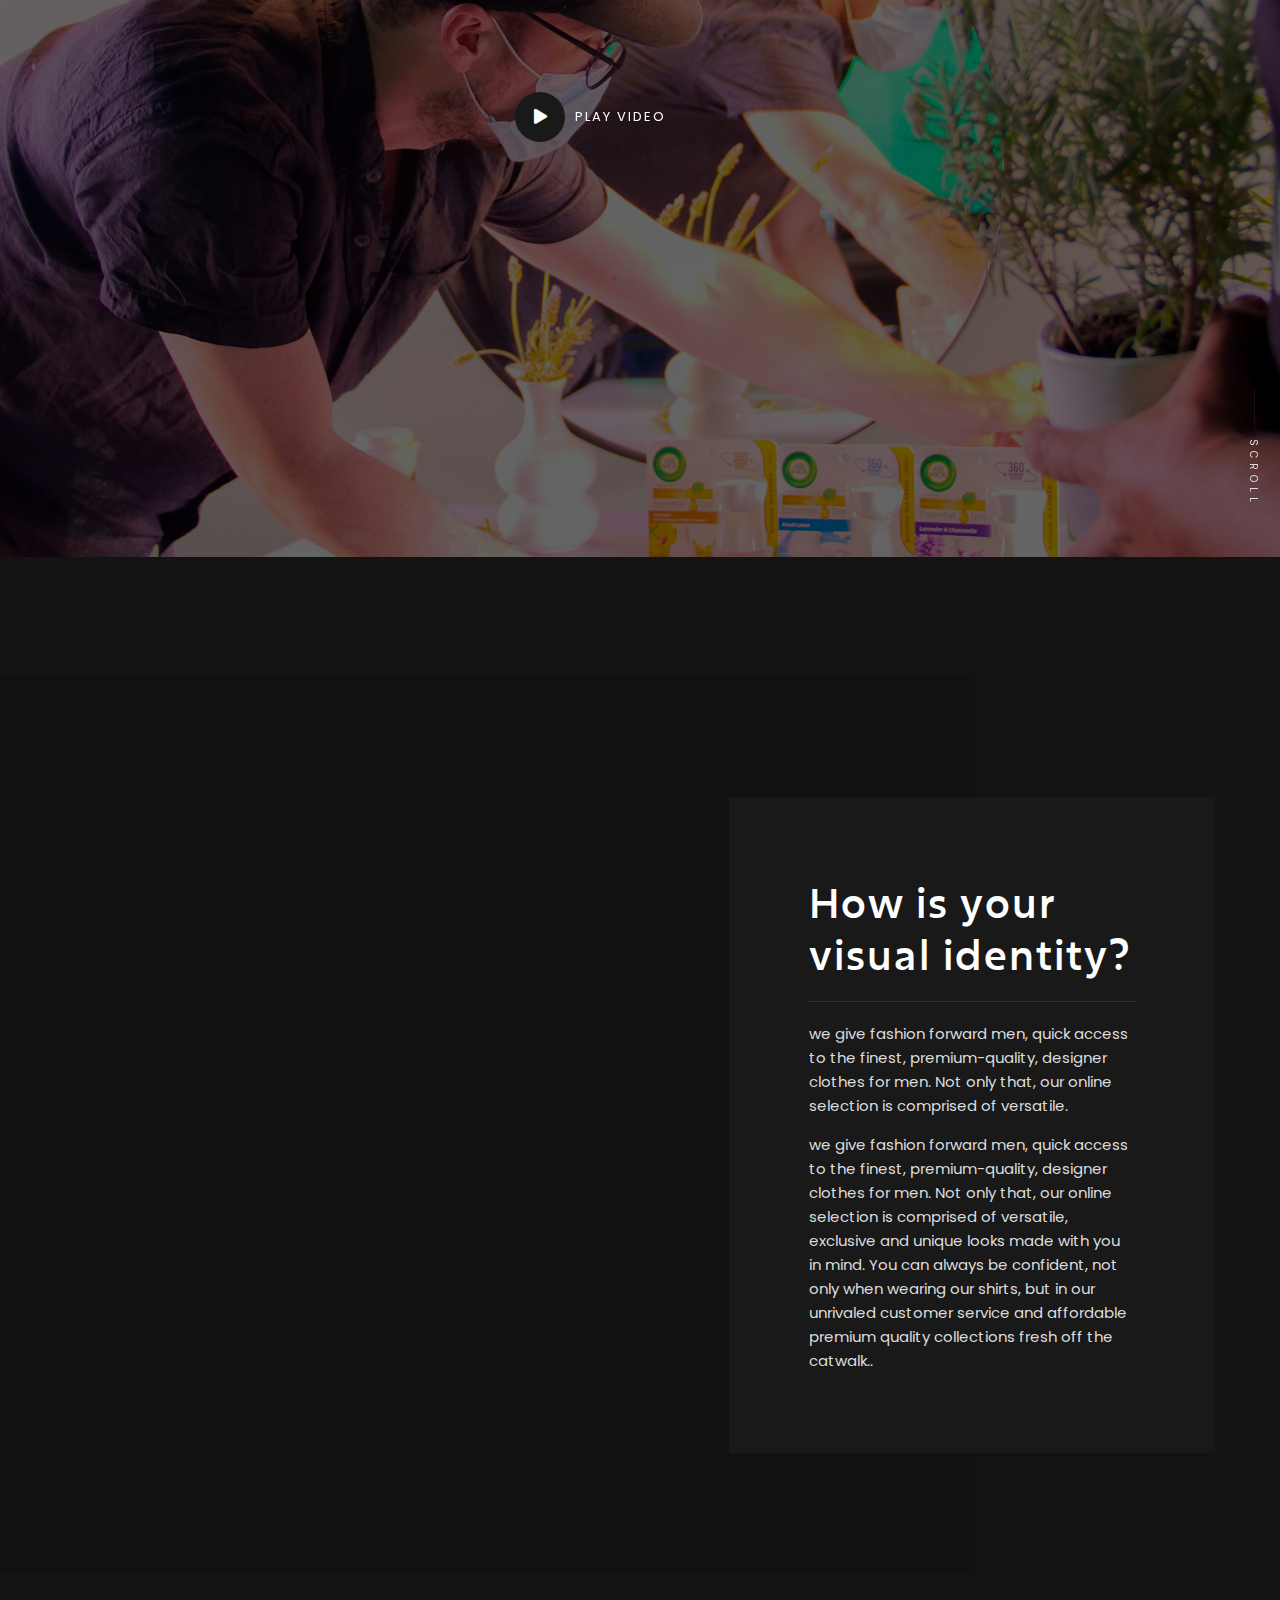
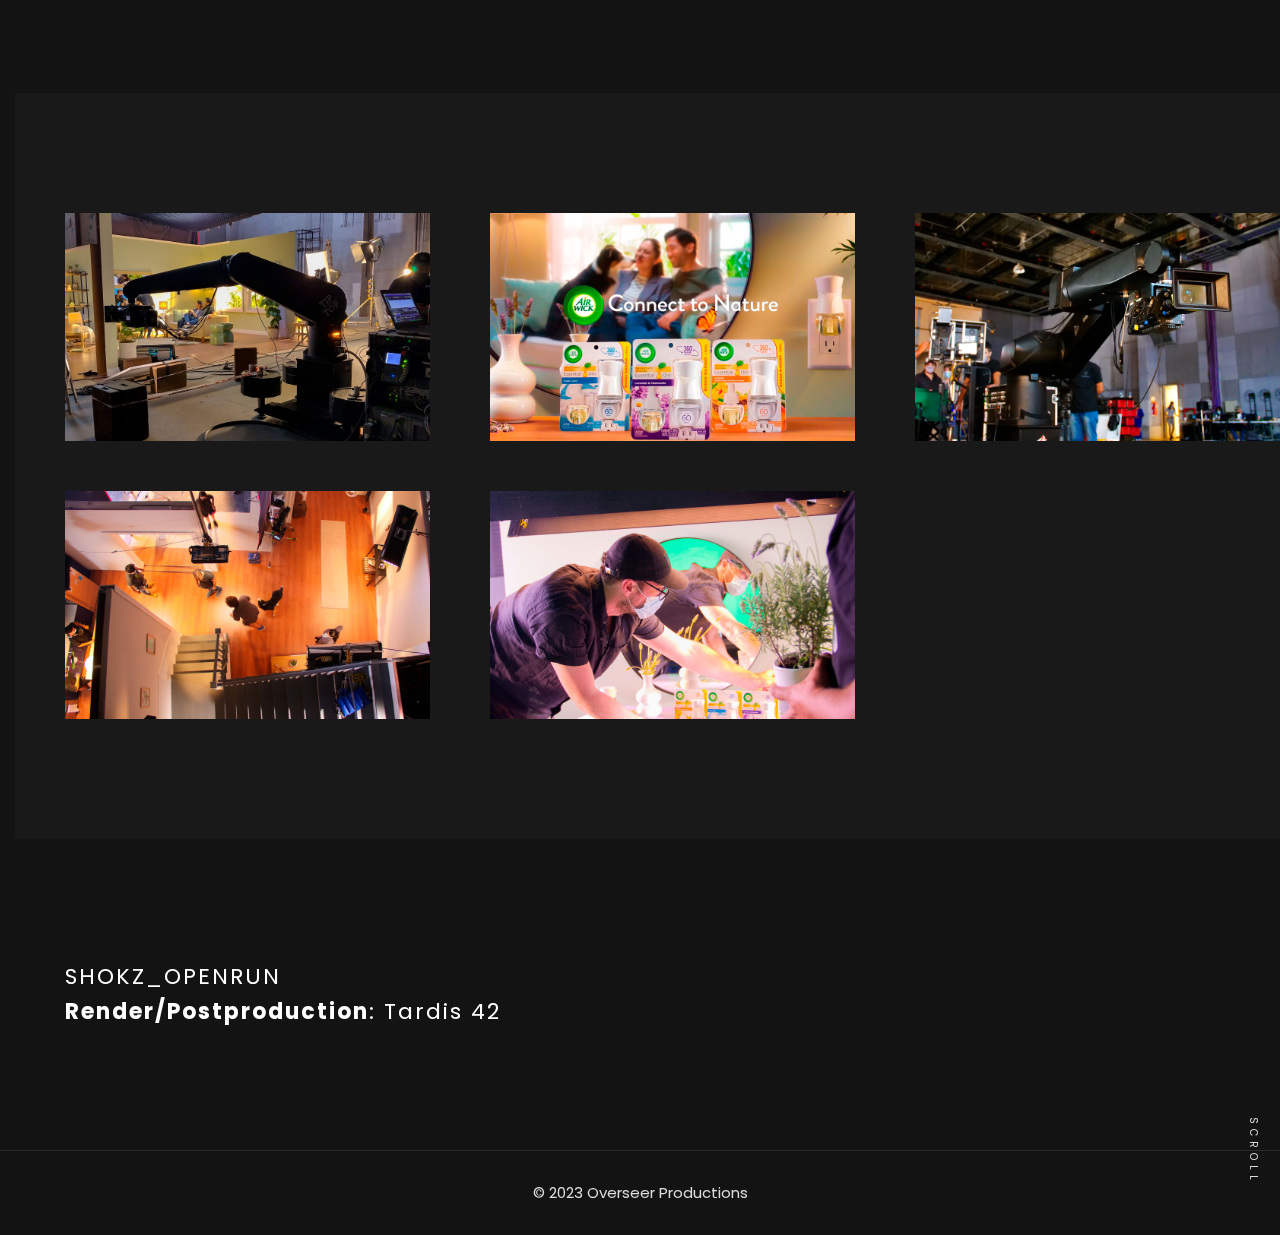
==== commit e3c816cc: "mas cambios" ====
--- a/airwick.html
+++ b/airwick.html
@@ -78,7 +78,7 @@
     <!-- ========== Menu ========== -->
     <header id="site_menu_header" class="site-header  dsn-container d-none dsn-hamburger">
         <div class="main-logo">
-            <a href="index.html" data-dsn-text="Blackdsn" class="custom-logo-link main-brand effect-ajax" rel="home"
+            <a href="resume.html" data-dsn-text="Blackdsn" class="custom-logo-link main-brand effect-ajax" rel="home"
                aria-current="page">
                <img src="https://v2.overseerproduction.com/images/logo-op-white.png" class="custom-logo logo-light" alt="Overseer" style="width: 120px;"/>
                 <img src="assets/img/logo.png" class="custom-logo logo-dark" alt="Blackdsn"/>
@@ -88,8 +88,8 @@
             <div class="menu-cover-title header-container dsn-container">MENU</div>
             <ul id="dsn-primary-list" class="primary-nav h2">
                 <li class="nav-item has-sub-menu">
-                    <a title="Home" href="#0">
-                        <span class="overflow ">Home</span>
+                    <a title="Home" href="metro-portfolio-1.html">
+                        <span class="overflow ">Projects</span>
                     </a>
                     <ul class="nav-item">
                         <li class="dsn-back">
@@ -150,8 +150,8 @@
                     </ul>
                 </li>
                 <li class="nav-item has-sub-menu">
-                    <a title="Home" href="#0">
-                        <span class="overflow ">Portfolio</span>
+                    <a title="Home" href="service.html">
+                        <span class="overflow ">Company</span>
                     </a>
                     <ul class="nav-item">
                         <li class="dsn-back">
@@ -375,7 +375,7 @@
 
                         <li class="nav-item has-sub-menu">
                             <a title="Card" href="#0" data-dsn-text="Portfolio">
-                                <span class="overflow">Card</span>
+                                <span class="overflow">Contact</span>
                             </a>
                             <ul class="nav-item">
                                 <li class="dsn-back">
@@ -519,8 +519,8 @@
                     </ul>
                 </li>
                 <li class="nav-item has-sub-menu">
-                    <a title="Home" href="#0">
-                        <span class="overflow ">Works</span>
+                    <a title="Home" href="contact.html">
+                        <span class="overflow ">Contact</span>
                     </a>
                     <ul class="nav-item">
                         <li class="dsn-back">
@@ -571,7 +571,7 @@
 
                     </ul>
                 </li>
-                <li class="nav-item has-sub-menu">
+                <!-- <li class="nav-item has-sub-menu">
                     <a title="Home" href="#0">
                         <span class="overflow ">Blog</span>
                     </a>
@@ -600,10 +600,10 @@
                             <a title="Single Post" href="single-post.html" data-dsn-text="Single Post">
                                 <span class="overflow">Single Post</span>
                             </a>
-                        </li>
-
-
-                    </ul>
+                        </li> -->
+
+
+                    <!-- </ul>
                 </li>
                 <li class="nav-item ">
                     <a title="Service" href="service.html" >
@@ -619,7 +619,7 @@
                     <a title="Home" href="contact.html">
                         <span class="overflow">Contact</span>
                     </a>
-                </li>
+                </li> -->
             </ul>
             <div class="container-content  d-flex flex-column justify-content-center section-margin">
                 <div class="nav__info">
@@ -1074,29 +1074,11 @@
 
 
         <!-- ========== Next Project  ========== -->
-        <div class="next-project section-padding p-relative footer-animate svg-animate">
-            <svg class="dsn-separator dsn-separator-up  dsn-icon-main-color" width="100%" height="100%"
-                 viewBox="0 0 100 10" preserveAspectRatio="none">
-                <path class="path-anim separator__path" data-dsn-to="M 0 0 C 40 0 55 0 100 0 L 0 0 Z"
-                      vector-effect="non-scaling-stroke" d="M 0 0 C 40 16 75 10 100 0 L 0 0 Z"></path>
-            </svg>
-            <div data-dsn-ajax="img"
-                 class="p-absolute dsn-hero-parallax-img transform-3d bg-container over-hidden"
-                 data-overlay="3">
-                <!-- <img class="cover-bg-img wp-post-image" src="#" alt=""
-                     data-dsn-position="50% 50%"/> -->
-            </div>
-            
-                
-
-                <!-- VIDEO -->
-
-                
-                <div class="dsn-container dsn-z-index-2 p-relative h-100 v-dark-head"></div>
-                <!-- EL DIV DE ARRIBA NO DEBERIA DE ENCERRAR AL HEADER, PERO ASI QUEDA MEJOR -->
-
-                <!-- TERMINA VIDEO -->
-            </div>
+        <div class="footer-bottom mt-60 pt-30 border-top pb-30 text-center">
+            <p class="over-hidden">
+                © 2023 Overseer Productions
+                <!-- <a href="#0" class="link-hover" data-hover-text="DSN Grid" target="_blank">DSN Grid</a> -->
+            </p>
         </div>
         <!-- ========== End Next Project  ========== -->
     </div>
--- a/assets/css/style.css
+++ b/assets/css/style.css
@@ -1445,7 +1445,9 @@
   color: #fff;
   --heading-color: #fff;
   --border-color: #fff;
-}
+  opacity: .8;
+}
+
 @media only screen and (max-width: 991px) {
   .social-side {
     display: none;
